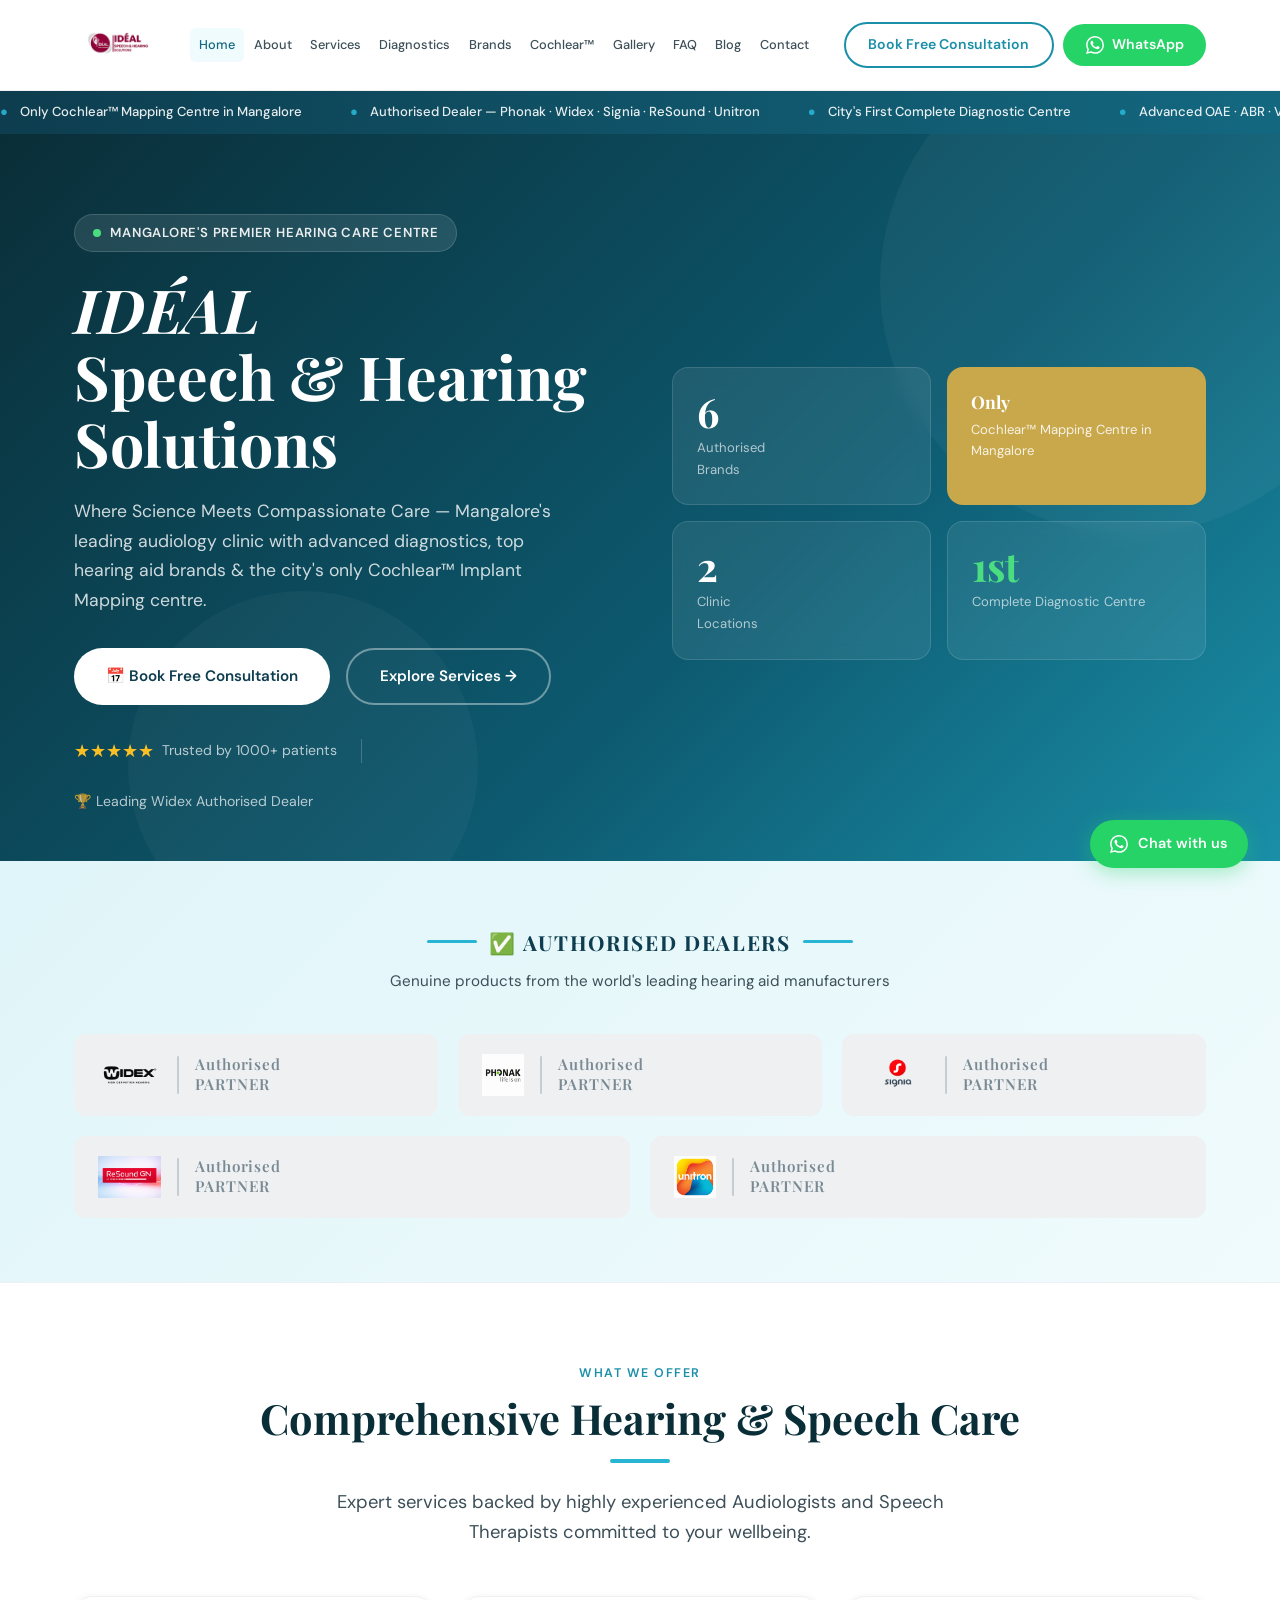
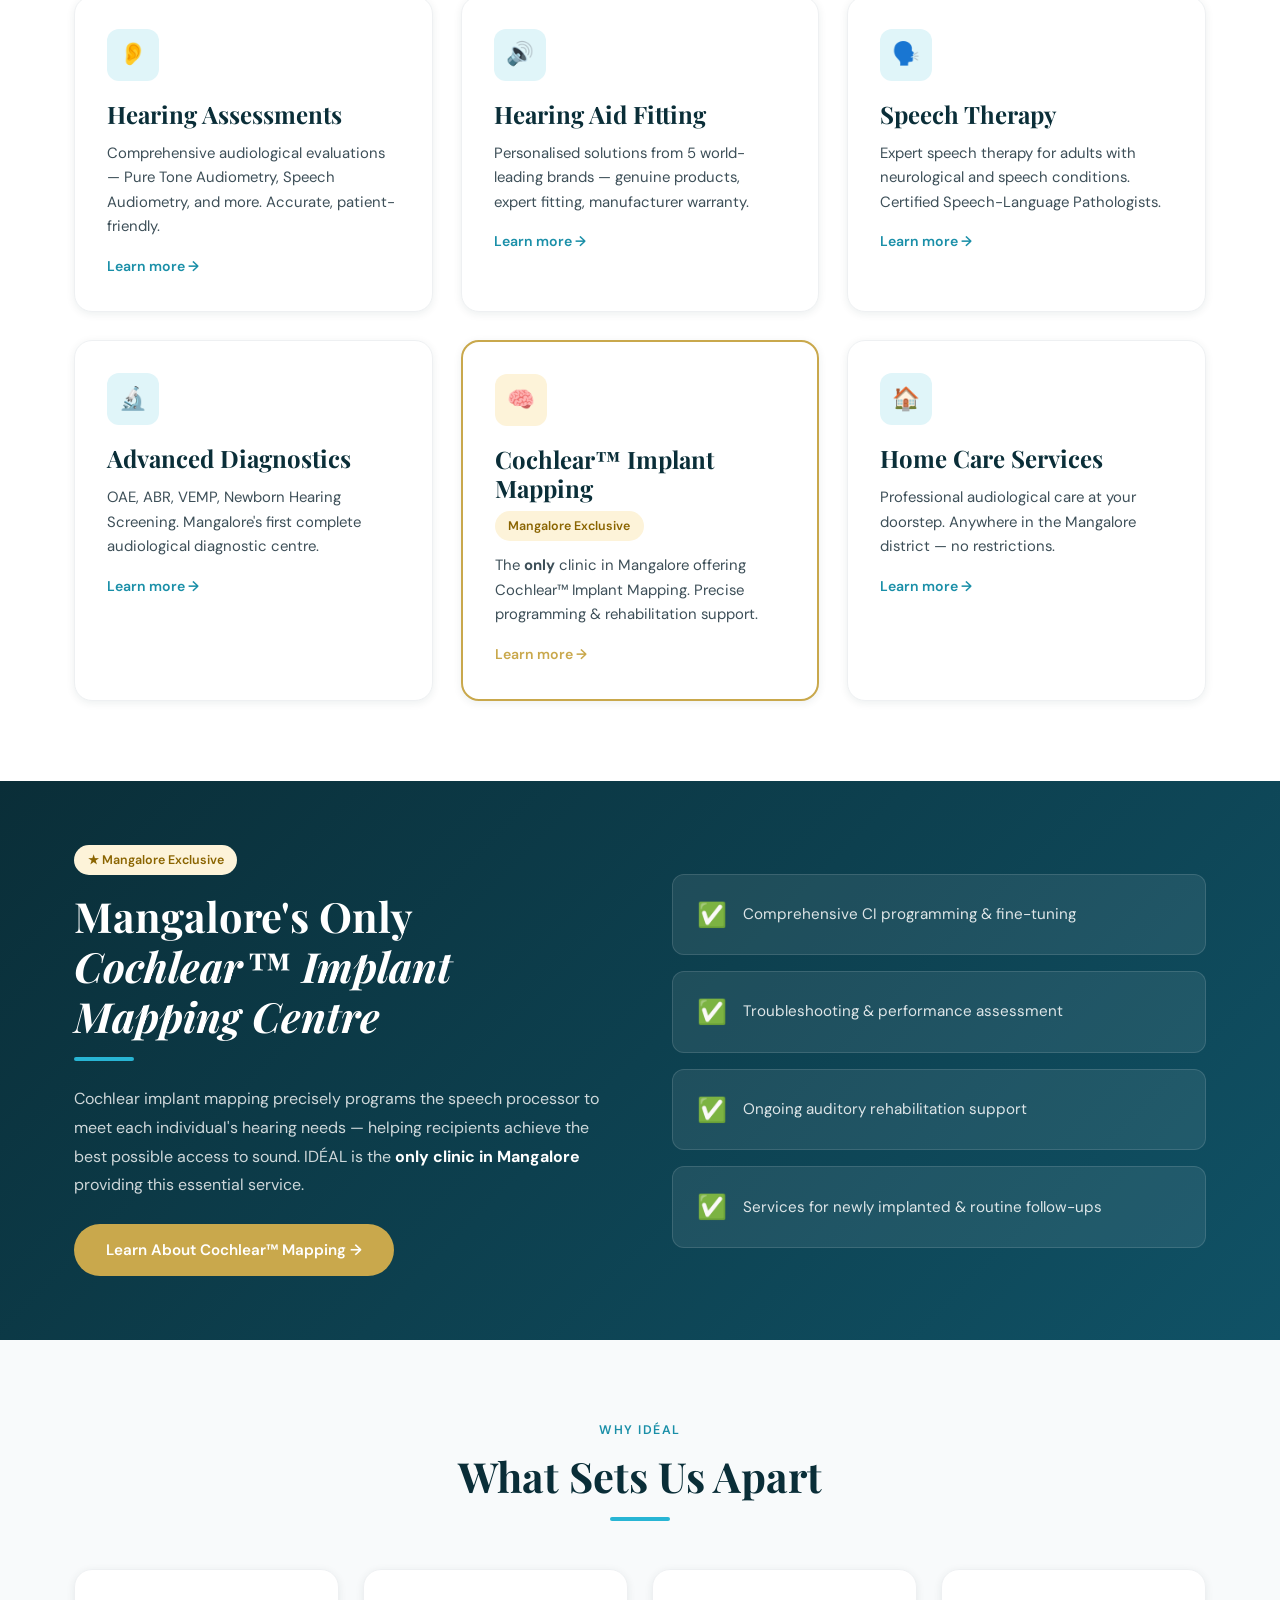
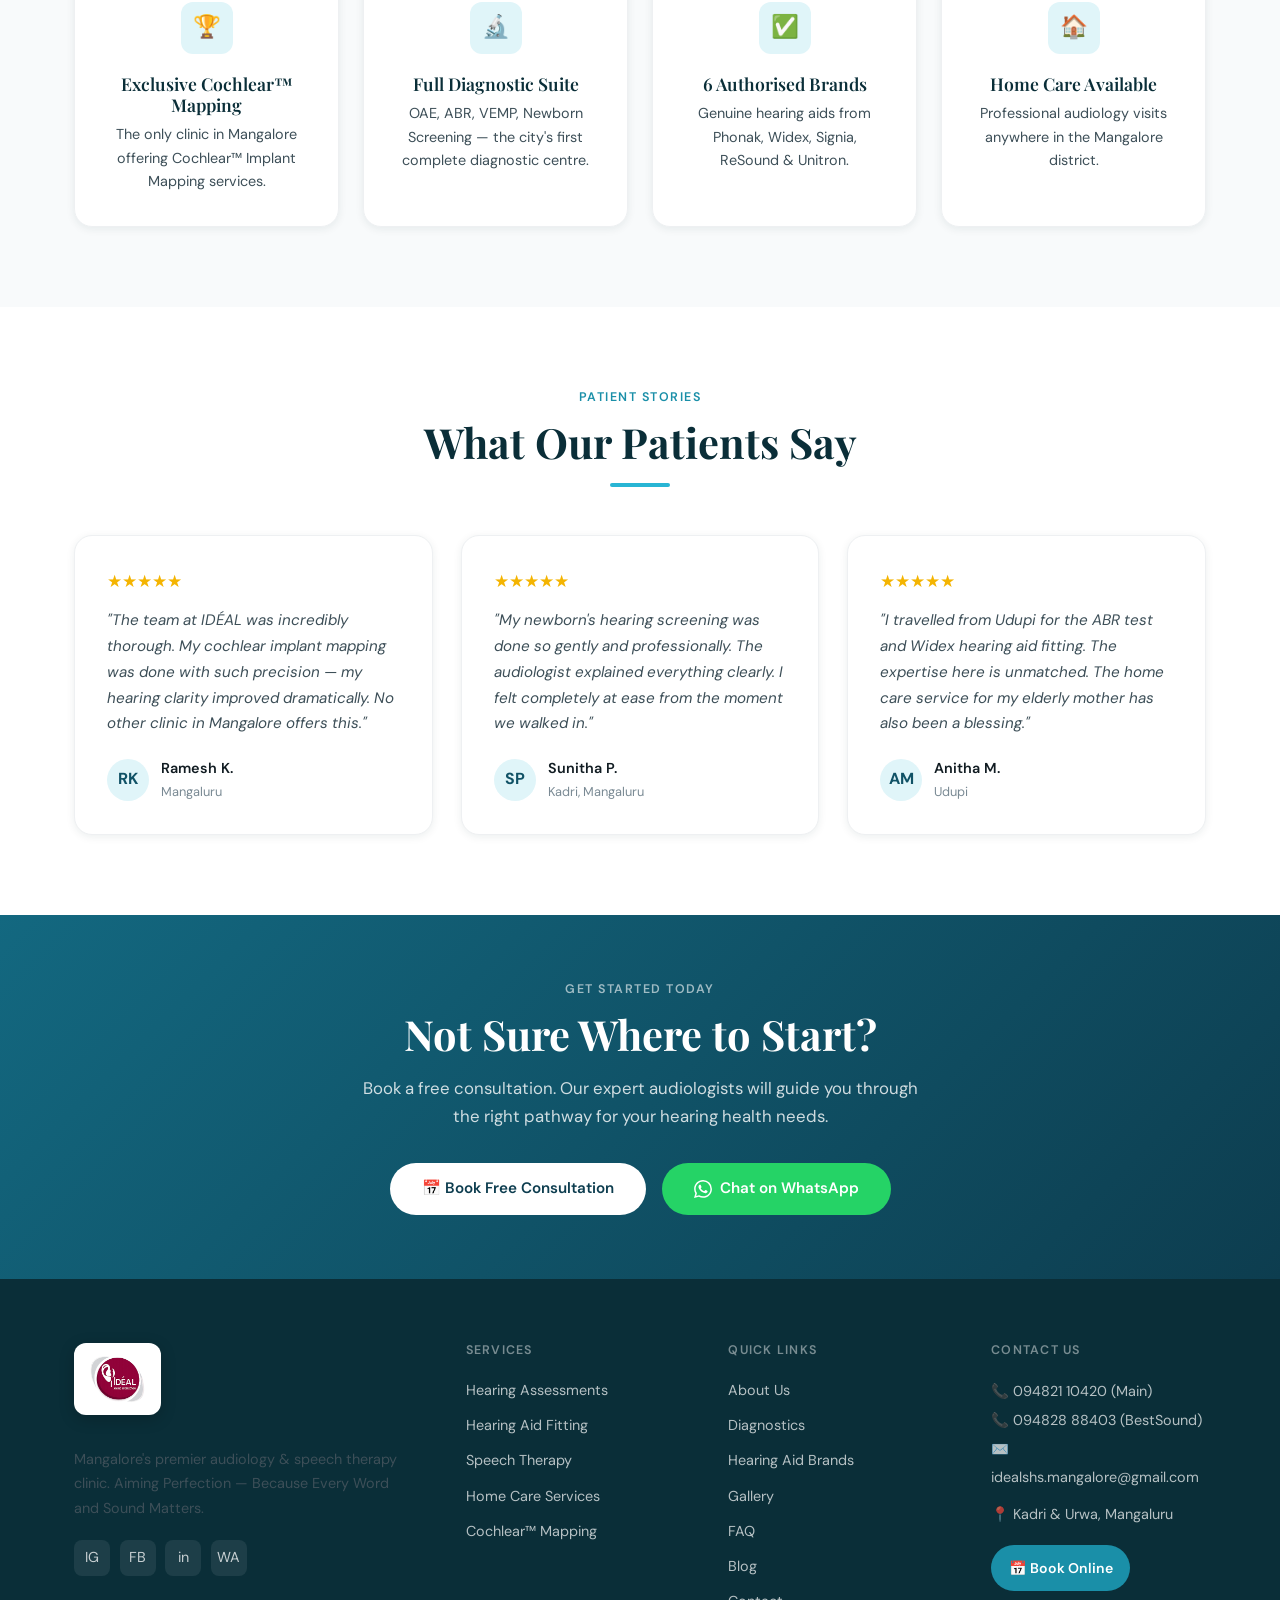
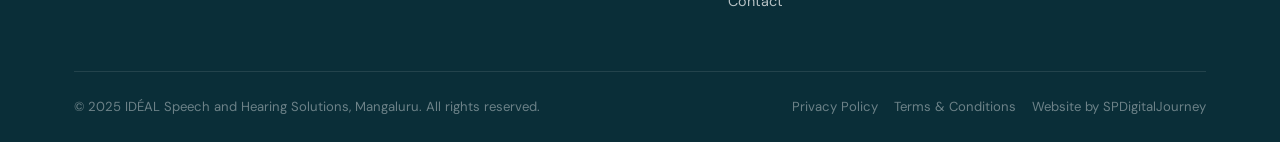
==== index.html @ 7314bb93 "Add files via upload" ====
<!DOCTYPE html>
<html lang="en">
<head>
<meta charset="UTF-8">
<meta name="viewport" content="width=device-width,initial-scale=1.0">
<title>IDÉAL Speech & Hearing Solutions | Best Audiologist & Hearing Aid Centre Mangalore</title>
<meta name="description" content="IDÉAL Speech & Hearing Solutions — Mangalore's premier audiology clinic. Only Cochlear™ Implant Mapping centre. Authorised dealer for Phonak, Widex, Signia, ReSound & Unitron. Book a free consultation today.">
<meta name="keywords" content="audiologist Mangalore, hearing aid Mangalore, speech therapy Mangalore, Cochlear implant mapping Mangalore, OAE ABR VEMP test Mangalore, Phonak Widex Signia hearing aid, newborn hearing screening Mangalore, IDÉAL speech hearing Kadri, hearing loss Mangalore, best audiologist Mangalore">
<meta name="robots" content="index,follow">
<link rel="canonical" href="https://idealshs.com/">
<!-- Open Graph -->
<meta property="og:type" content="website">
<meta property="og:url" content="https://idealshs.com/">
<meta property="og:title" content="IDÉAL Speech & Hearing Solutions | Audiologist Mangalore">
<meta property="og:description" content="Mangalore's leading audiology clinic. Cochlear™ Implant Mapping. Authorised for Phonak, Widex, Signia, ReSound & Unitron. Book free consultation.">
<meta property="og:image" content="https://idealshs.com/og-image.jpg">
<meta property="og:locale" content="en_IN">
<!-- Twitter Card -->
<meta name="twitter:card" content="summary_large_image">
<meta name="twitter:title" content="IDÉAL Speech & Hearing Solutions | Audiologist Mangalore">
<meta name="twitter:description" content="Mangalore's leading audiology clinic. Only Cochlear™ Mapping centre. Free consultation.">
<!-- Schema.org -->
<script type="application/ld+json">
{
  "@context":"https://schema.org",
  "@type":"MedicalClinic",
  "name":"IDÉAL Speech and Hearing Solutions",
  "description":"Mangalore's premier audiology and speech therapy clinic. Authorised dealers for Phonak, Widex, Signia, ReSound, Unitron. Only Cochlear™ Implant Mapping centre in Mangalore.",
  "url":"https://idealshs.com",
  "telephone":"+919482110420",
  "email":"idealshs.mangalore@gmail.com",
  "address":{"@type":"PostalAddress","streetAddress":"No. 204, Indus Commercial Complex, Arya Samaj Rd, Kadri","addressLocality":"Mangaluru","addressRegion":"Karnataka","postalCode":"575003","addressCountry":"IN"},
  "geo":{"@type":"GeoCoordinates","latitude":12.8786,"longitude":74.8529},
  "openingHours":["Mo-Sa 09:00-19:00"],
  "medicalSpecialty":"Otolaryngology",
  "hasMap":"https://maps.google.com/?cid=7339975834892042304",
  "sameAs":["https://www.instagram.com/ideal_shs","https://www.facebook.com/people/Idéal-Speech-and-Hearing-Solutions/61573655292414/","https://www.linkedin.com/company/ideal-speech-and-hearing-solutions/"],
  "priceRange":"₹₹",
  "currenciesAccepted":"INR",
  "paymentAccepted":"Cash, UPI, Card"
}
</script>
<link rel="stylesheet" href="style.css">
</head>
<body>

<!-- NAVBAR -->
<nav class="navbar" id="navbar">
  <div class="container">
    <div class="navbar-inner">
      <a href="index.html" class="navbar-logo">
        <img src="logo.png" alt="IDÉAL Speech and Hearing Solutions">
      </a>
      <div class="nav-links"><a href="index.html" class="active">Home</a><a href="about.html">About</a><a href="services.html">Services</a><a href="diagnostics.html">Diagnostics</a><a href="brands.html">Brands</a><a href="cochlear.html">Cochlear™</a><a href="gallery.html">Gallery</a><a href="faq.html">FAQ</a><a href="blog.html">Blog</a><a href="contact.html">Contact</a></div>
      <div class="nav-cta">
        <a href="#" class="btn btn-outline btn-sm" data-modal="lead">Book Free Consultation</a>
        <a href="https://wa.me/919482110420" class="btn btn-wa btn-sm" target="_blank" rel="noopener">
          <svg viewBox="0 0 24 24" style="width:18px;height:18px;fill:currentColor"><path d="M17.472 14.382c-.297-.149-1.758-.867-2.03-.967-.273-.099-.471-.148-.67.15-.197.297-.767.966-.94 1.164-.173.199-.347.223-.644.075-.297-.15-1.255-.463-2.39-1.475-.883-.788-1.48-1.761-1.653-2.059-.173-.297-.018-.458.13-.606.134-.133.298-.347.446-.52.149-.174.198-.298.298-.497.099-.198.05-.371-.025-.52-.075-.149-.669-1.612-.916-2.207-.242-.579-.487-.5-.669-.51-.173-.008-.371-.01-.57-.01-.198 0-.52.074-.792.372-.272.297-1.04 1.016-1.04 2.479 0 1.462 1.065 2.875 1.213 3.074.149.198 2.096 3.2 5.077 4.487.709.306 1.262.489 1.694.625.712.227 1.36.195 1.871.118.571-.085 1.758-.719 2.006-1.413.248-.694.248-1.289.173-1.413-.074-.124-.272-.198-.57-.347m-5.421 7.403h-.004a9.87 9.87 0 01-5.031-1.378l-.361-.214-3.741.982.998-3.648-.235-.374a9.86 9.86 0 01-1.51-5.26c.001-5.45 4.436-9.884 9.888-9.884 2.64 0 5.122 1.03 6.988 2.898a9.825 9.825 0 012.893 6.994c-.003 5.45-4.437 9.884-9.885 9.884m8.413-18.297A11.815 11.815 0 0012.05 0C5.495 0 .16 5.335.157 11.892c0 2.096.547 4.142 1.588 5.945L.057 24l6.305-1.654a11.882 11.882 0 005.683 1.448h.005c6.554 0 11.89-5.335 11.893-11.893a11.821 11.821 0 00-3.48-8.413Z"/></svg>
          WhatsApp
        </a>
      </div>
      <button class="hamburger" aria-label="Toggle menu">
        <span></span><span></span><span></span>
      </button>
    </div>
  </div>
</nav>

<!-- MOBILE MENU -->
<div class="mobile-menu"><a href="index.html">Home</a><a href="about.html">About</a><a href="services.html">Services</a><a href="diagnostics.html">Diagnostics</a><a href="brands.html">Brands</a><a href="cochlear.html">Cochlear™</a><a href="gallery.html">Gallery</a><a href="faq.html">FAQ</a><a href="blog.html">Blog</a><a href="contact.html">Contact</a><a href="#" data-modal="lead" style="background:var(--teal-500);color:#fff;margin-top:.5rem">📅 Book Free Consultation</a></div>

<!-- MARQUEE STRIP -->
<div class="exclusive-strip" style="margin-top:90px">
  <div class="marquee-track">
    <div class="marquee-inner">
      <span>Only Cochlear™ Mapping Centre in Mangalore</span>
      <span>Authorised Dealer — Phonak · Widex · Signia · ReSound · Unitron</span>
      <span>City's First Complete Diagnostic Centre</span>
      <span>Advanced OAE · ABR · VEMP Testing</span>
      <span>Newborn Hearing Screening</span>
      <span>Home Visits — Anywhere in the District</span>
      <span>Wheelchair Accessible Clinic</span>
      <span>Free Consultation Available</span>
    </div>
    <div class="marquee-inner" aria-hidden="true">
      <span>Only Cochlear™ Mapping Centre in Mangalore</span>
      <span>Authorised Dealer — Phonak · Widex · Signia · ReSound · Unitron</span>
      <span>City's First Complete Diagnostic Centre</span>
      <span>Advanced OAE · ABR · VEMP Testing</span>
      <span>Newborn Hearing Screening</span>
      <span>Home Visits — Anywhere in the District</span>
      <span>Wheelchair Accessible Clinic</span>
      <span>Free Consultation Available</span>
    </div>
  </div>
</div>

<!-- HERO -->
<section class="hero-animate" style="background:linear-gradient(135deg,var(--teal-900) 0%,#0d5a70 60%,#1a8fa8 100%);padding:5rem 0 3rem;position:relative;overflow:hidden">
  <div style="position:absolute;top:-100px;right:-100px;width:500px;height:500px;border-radius:50%;background:rgba(255,255,255,.04)"></div>
  <div style="position:absolute;bottom:-80px;left:10%;width:350px;height:350px;border-radius:50%;background:rgba(255,255,255,.03)"></div>
  <div class="container" style="position:relative;z-index:1">
    <div class="hero-grid">
      <div>
        <div style="display:inline-flex;align-items:center;gap:.6rem;background:rgba(255,255,255,.1);border:1px solid rgba(255,255,255,.15);padding:.45rem 1.1rem;border-radius:50px;margin-bottom:1.5rem">
          <span style="width:8px;height:8px;background:#4ade80;border-radius:50%;animation:blink 1.5s infinite"></span>
          <span style="color:rgba(255,255,255,.9);font-size:.82rem;font-weight:600;letter-spacing:.06em">MANGALORE'S PREMIER HEARING CARE CENTRE</span>
        </div>
        <h1 style="color:#fff;font-size:clamp(2.2rem,5vw,3.8rem);margin-bottom:1.25rem;line-height:1.1">
          <em>IDÉAL</em><br>Speech &amp; Hearing<br>Solutions
        </h1>
        <p style="color:rgba(255,255,255,.8);font-size:1.1rem;max-width:500px;margin-bottom:2rem;line-height:1.7">
          Where Science Meets Compassionate Care — Mangalore's leading audiology clinic with advanced diagnostics, top hearing aid brands &amp; the city's only Cochlear™ Implant Mapping centre.
        </p>
        <div style="display:flex;gap:1rem;flex-wrap:wrap">
          <a href="#" class="btn btn-white" data-modal="lead">📅 Book Free Consultation</a>
          <a href="services.html" class="btn btn-outline" style="border-color:rgba(255,255,255,.4);color:#fff">Explore Services →</a>
        </div>
        <div style="display:flex;align-items:center;gap:1.5rem;margin-top:2rem;flex-wrap:wrap">
          <div style="display:flex;align-items:center;gap:.5rem">
            <span style="color:#fbbf24;font-size:1.1rem">★★★★★</span>
            <span style="color:rgba(255,255,255,.7);font-size:.88rem">Trusted by 1000+ patients</span>
          </div>
          <div style="width:1px;height:24px;background:rgba(255,255,255,.2)"></div>
          <span style="color:rgba(255,255,255,.7);font-size:.88rem">🏆 Leading Widex Authorised Dealer</span>
        </div>
      </div>
      <div class="hero-stats">
        <div class="hero-stat-card" style="background:rgba(255,255,255,.08);border:1px solid rgba(255,255,255,.12);border-radius:16px;padding:1.5rem;backdrop-filter:blur(8px)">
          <div style="font-family:var(--font-display);font-size:2.5rem;font-weight:700;color:#fff;line-height:1">6</div>
          <div style="font-size:.82rem;color:rgba(255,255,255,.65);margin-top:.3rem">Authorised<br>Brands</div>
        </div>
        <div style="background:var(--gold);border-radius:16px;padding:1.5rem">
          <div style="font-family:var(--font-display);font-size:1.1rem;font-weight:700;color:#fff;line-height:1.2">Only</div>
          <div style="font-size:.82rem;color:rgba(255,255,255,.85);margin-top:.4rem">Cochlear™ Mapping Centre in Mangalore</div>
        </div>
        <div style="background:rgba(255,255,255,.08);border:1px solid rgba(255,255,255,.12);border-radius:16px;padding:1.5rem;backdrop-filter:blur(8px)">
          <div style="font-family:var(--font-display);font-size:2.5rem;font-weight:700;color:#fff;line-height:1">2</div>
          <div style="font-size:.82rem;color:rgba(255,255,255,.65);margin-top:.3rem">Clinic<br>Locations</div>
        </div>
        <div style="background:rgba(255,255,255,.08);border:1px solid rgba(255,255,255,.12);border-radius:16px;padding:1.5rem;backdrop-filter:blur(8px)">
          <div style="font-family:var(--font-display);font-size:2.5rem;font-weight:700;color:#4ade80;line-height:1">1st</div>
          <div style="font-size:.82rem;color:rgba(255,255,255,.65);margin-top:.3rem">Complete Diagnostic Centre</div>
        </div>
      </div>
    </div>
  </div>
</section>
<style>@keyframes blink{0%,100%{opacity:1}50%{opacity:.4}}</style>

<!-- TRUST STRIP -->
<section style="background:linear-gradient(135deg,var(--teal-100),var(--teal-50));padding:4rem 0;border-bottom:1px solid var(--grey-100)">
  <div class="container">
    <div style="text-align:center;margin-bottom:2.5rem">
      <span style="display:inline-flex;align-items:center;gap:.75rem;font-size:1.3rem;font-weight:700;color:var(--teal-800);letter-spacing:.08em;text-transform:uppercase;font-family:var(--font-display)">
        <span style="width:50px;height:3px;background:var(--teal-400);display:inline-block;border-radius:2px"></span>
        ✅ Authorised Dealers
        <span style="width:50px;height:3px;background:var(--teal-400);display:inline-block;border-radius:2px"></span>
      </span>
      <p style="margin-top:.6rem;font-size:.95rem;color:var(--grey-700)">Genuine products from the world's leading hearing aid manufacturers</p>
    </div>
    <div class="dealer-grid">
      <div class="dealer-card">
        <img src="widex-logo.png" alt="Widex">
        <span class="dealer-divider"></span>
        <span class="dealer-label">Authorised<br>PARTNER</span>
      </div>
      <div class="dealer-card">
        <img src="phonak-logo.png" alt="Phonak">
        <span class="dealer-divider"></span>
        <span class="dealer-label">Authorised<br>PARTNER</span>
      </div>
      <div class="dealer-card">
        <img src="signia-logo.png" alt="Signia">
        <span class="dealer-divider"></span>
        <span class="dealer-label">Authorised<br>PARTNER</span>
      </div>
      <div class="dealer-card">
        <img src="resound-logo.png" alt="GN ReSound">
        <span class="dealer-divider"></span>
        <span class="dealer-label">Authorised<br>PARTNER</span>
      </div>
      <div class="dealer-card">
        <img src="unitron-logo.png" alt="Unitron">
        <span class="dealer-divider"></span>
        <span class="dealer-label">Authorised<br>PARTNER</span>
      </div>
    </div>
  </div>
</section>

<!-- SERVICES PREVIEW -->
<section class="section">
  <div class="container">
    <div class="section-header text-center">
      <span class="section-label">What We Offer</span>
      <h2>Comprehensive Hearing &amp; Speech Care</h2>
      <div class="divider divider-center"></div>
      <p class="lead" style="margin:0 auto">Expert services backed by highly experienced Audiologists and Speech Therapists committed to your wellbeing.</p>
    </div>
    <div class="grid-3">
      <a href="services.html" class="card" style="text-decoration:none">
        <div class="card-icon">👂</div>
        <h3>Hearing Assessments</h3>
        <p style="margin-top:.75rem;font-size:.93rem">Comprehensive audiological evaluations — Pure Tone Audiometry, Speech Audiometry, and more. Accurate, patient-friendly.</p>
        <span style="color:var(--teal-500);font-size:.88rem;font-weight:600;margin-top:1rem;display:inline-block">Learn more →</span>
      </a>
      <a href="services.html" class="card" style="text-decoration:none">
        <div class="card-icon">🔊</div>
        <h3>Hearing Aid Fitting</h3>
        <p style="margin-top:.75rem;font-size:.93rem">Personalised solutions from 5 world-leading brands — genuine products, expert fitting, manufacturer warranty.</p>
        <span style="color:var(--teal-500);font-size:.88rem;font-weight:600;margin-top:1rem;display:inline-block">Learn more →</span>
      </a>
      <a href="services.html" class="card" style="text-decoration:none">
        <div class="card-icon">🗣️</div>
        <h3>Speech Therapy</h3>
        <p style="margin-top:.75rem;font-size:.93rem">Expert speech therapy for adults with neurological and speech conditions. Certified Speech-Language Pathologists.</p>
        <span style="color:var(--teal-500);font-size:.88rem;font-weight:600;margin-top:1rem;display:inline-block">Learn more →</span>
      </a>
      <a href="diagnostics.html" class="card" style="text-decoration:none">
        <div class="card-icon">🔬</div>
        <h3>Advanced Diagnostics</h3>
        <p style="margin-top:.75rem;font-size:.93rem">OAE, ABR, VEMP, Newborn Hearing Screening. Mangalore's first complete audiological diagnostic centre.</p>
        <span style="color:var(--teal-500);font-size:.88rem;font-weight:600;margin-top:1rem;display:inline-block">Learn more →</span>
      </a>
      <a href="cochlear.html" class="card" style="text-decoration:none;border:2px solid var(--gold)">
        <div class="card-icon" style="background:#fdf3d9">🧠</div>
        <div style="display:flex;align-items:center;gap:.6rem;margin-bottom:.5rem">
          <h3>Cochlear™ Implant Mapping</h3>
        </div>
        <span class="badge badge-gold" style="margin-bottom:.75rem">Mangalore Exclusive</span>
        <p style="font-size:.93rem">The <strong>only</strong> clinic in Mangalore offering Cochlear™ Implant Mapping. Precise programming &amp; rehabilitation support.</p>
        <span style="color:var(--gold);font-size:.88rem;font-weight:600;margin-top:1rem;display:inline-block">Learn more →</span>
      </a>
      <a href="services.html" class="card" style="text-decoration:none">
        <div class="card-icon">🏠</div>
        <h3>Home Care Services</h3>
        <p style="margin-top:.75rem;font-size:.93rem">Professional audiological care at your doorstep. Anywhere in the Mangalore district — no restrictions.</p>
        <span style="color:var(--teal-500);font-size:.88rem;font-weight:600;margin-top:1rem;display:inline-block">Learn more →</span>
      </a>
    </div>
  </div>
</section>

<!-- COCHLEAR EXCLUSIVE BANNER -->
<section style="background:linear-gradient(135deg,var(--teal-900),var(--teal-700));padding:4rem 0">
  <div class="container">
    <div class="hero-grid">
      <div>
        <span class="badge badge-gold" style="margin-bottom:1rem">★ Mangalore Exclusive</span>
        <h2 style="color:#fff;margin-bottom:1rem">Mangalore's Only<br><em>Cochlear™ Implant<br>Mapping Centre</em></h2>
        <div class="divider"></div>
        <p style="color:rgba(255,255,255,.8);margin-bottom:1.5rem;line-height:1.8">
          Cochlear implant mapping precisely programs the speech processor to meet each individual's hearing needs — helping recipients achieve the best possible access to sound. IDÉAL is the <strong style="color:#fff">only clinic in Mangalore</strong> providing this essential service.
        </p>
        <a href="cochlear.html" class="btn btn-gold">Learn About Cochlear™ Mapping →</a>
      </div>
      <div style="display:flex;flex-direction:column;gap:1rem">
        <div style="background:rgba(255,255,255,.08);border:1px solid rgba(255,255,255,.12);border-radius:12px;padding:1.25rem 1.5rem;display:flex;align-items:center;gap:1rem">
          <span style="font-size:1.5rem">✅</span>
          <span style="color:rgba(255,255,255,.85);font-size:.95rem">Comprehensive CI programming &amp; fine-tuning</span>
        </div>
        <div style="background:rgba(255,255,255,.08);border:1px solid rgba(255,255,255,.12);border-radius:12px;padding:1.25rem 1.5rem;display:flex;align-items:center;gap:1rem">
          <span style="font-size:1.5rem">✅</span>
          <span style="color:rgba(255,255,255,.85);font-size:.95rem">Troubleshooting &amp; performance assessment</span>
        </div>
        <div style="background:rgba(255,255,255,.08);border:1px solid rgba(255,255,255,.12);border-radius:12px;padding:1.25rem 1.5rem;display:flex;align-items:center;gap:1rem">
          <span style="font-size:1.5rem">✅</span>
          <span style="color:rgba(255,255,255,.85);font-size:.95rem">Ongoing auditory rehabilitation support</span>
        </div>
        <div style="background:rgba(255,255,255,.08);border:1px solid rgba(255,255,255,.12);border-radius:12px;padding:1.25rem 1.5rem;display:flex;align-items:center;gap:1rem">
          <span style="font-size:1.5rem">✅</span>
          <span style="color:rgba(255,255,255,.85);font-size:.95rem">Services for newly implanted &amp; routine follow-ups</span>
        </div>
      </div>
    </div>
  </div>
</section>

<!-- WHY CHOOSE US -->
<section class="section section-alt">
  <div class="container">
    <div class="section-header text-center">
      <span class="section-label">Why IDÉAL</span>
      <h2>What Sets Us Apart</h2>
      <div class="divider divider-center"></div>
    </div>
    <div class="grid-4">
      <div class="card text-center">
        <div class="card-icon" style="margin:0 auto 1.2rem">🏆</div>
        <h4>Exclusive Cochlear™ Mapping</h4>
        <p style="font-size:.9rem;margin-top:.5rem">The only clinic in Mangalore offering Cochlear™ Implant Mapping services.</p>
      </div>
      <div class="card text-center">
        <div class="card-icon" style="margin:0 auto 1.2rem">🔬</div>
        <h4>Full Diagnostic Suite</h4>
        <p style="font-size:.9rem;margin-top:.5rem">OAE, ABR, VEMP, Newborn Screening — the city's first complete diagnostic centre.</p>
      </div>
      <div class="card text-center">
        <div class="card-icon" style="margin:0 auto 1.2rem">✅</div>
        <h4>6 Authorised Brands</h4>
        <p style="font-size:.9rem;margin-top:.5rem">Genuine hearing aids from Phonak, Widex, Signia, ReSound &amp; Unitron.</p>
      </div>
      <div class="card text-center">
        <div class="card-icon" style="margin:0 auto 1.2rem">🏠</div>
        <h4>Home Care Available</h4>
        <p style="font-size:.9rem;margin-top:.5rem">Professional audiology visits anywhere in the Mangalore district.</p>
      </div>
    </div>
  </div>
</section>

<!-- TESTIMONIALS -->
<section class="section">
  <div class="container">
    <div class="section-header text-center">
      <span class="section-label">Patient Stories</span>
      <h2>What Our Patients Say</h2>
      <div class="divider divider-center"></div>
    </div>
    <div class="grid-3">
      <div class="testimonial-card">
        <div class="stars">★★★★★</div>
        <blockquote>"The team at IDÉAL was incredibly thorough. My cochlear implant mapping was done with such precision — my hearing clarity improved dramatically. No other clinic in Mangalore offers this."</blockquote>
        <div class="t-author"><div class="t-avatar">RK</div><div><div class="t-name">Ramesh K.</div><div class="t-loc">Mangaluru</div></div></div>
      </div>
      <div class="testimonial-card">
        <div class="stars">★★★★★</div>
        <blockquote>"My newborn's hearing screening was done so gently and professionally. The audiologist explained everything clearly. I felt completely at ease from the moment we walked in."</blockquote>
        <div class="t-author"><div class="t-avatar">SP</div><div><div class="t-name">Sunitha P.</div><div class="t-loc">Kadri, Mangaluru</div></div></div>
      </div>
      <div class="testimonial-card">
        <div class="stars">★★★★★</div>
        <blockquote>"I travelled from Udupi for the ABR test and Widex hearing aid fitting. The expertise here is unmatched. The home care service for my elderly mother has also been a blessing."</blockquote>
        <div class="t-author"><div class="t-avatar">AM</div><div><div class="t-name">Anitha M.</div><div class="t-loc">Udupi</div></div></div>
      </div>
    </div>
  </div>
</section>

<!-- LEAD CAPTURE CTA -->
<section style="background:linear-gradient(135deg,var(--teal-600),var(--teal-800));padding:4rem 0">
  <div class="container text-center">
    <span class="section-label" style="color:rgba(255,255,255,.6)">Get Started Today</span>
    <h2 style="color:#fff;margin-bottom:1rem">Not Sure Where to Start?</h2>
    <p style="color:rgba(255,255,255,.8);max-width:560px;margin:0 auto 2rem;font-size:1.05rem">Book a free consultation. Our expert audiologists will guide you through the right pathway for your hearing health needs.</p>
    <div style="display:flex;gap:1rem;justify-content:center;flex-wrap:wrap">
      <a href="#" class="btn btn-white" data-modal="lead">📅 Book Free Consultation</a>
      <a href="https://wa.me/919482110420?text=Hello+IDÉAL!+I'd+like+to+book+a+free+consultation." class="btn btn-wa" target="_blank">
        <svg viewBox="0 0 24 24" style="width:18px;height:18px;fill:currentColor"><path d="M17.472 14.382c-.297-.149-1.758-.867-2.03-.967-.273-.099-.471-.148-.67.15-.197.297-.767.966-.94 1.164-.173.199-.347.223-.644.075-.297-.15-1.255-.463-2.39-1.475-.883-.788-1.48-1.761-1.653-2.059-.173-.297-.018-.458.13-.606.134-.133.298-.347.446-.52.149-.174.198-.298.298-.497.099-.198.05-.371-.025-.52-.075-.149-.669-1.612-.916-2.207-.242-.579-.487-.5-.669-.51-.173-.008-.371-.01-.57-.01-.198 0-.52.074-.792.372-.272.297-1.04 1.016-1.04 2.479 0 1.462 1.065 2.875 1.213 3.074.149.198 2.096 3.2 5.077 4.487.709.306 1.262.489 1.694.625.712.227 1.36.195 1.871.118.571-.085 1.758-.719 2.006-1.413.248-.694.248-1.289.173-1.413-.074-.124-.272-.198-.57-.347m-5.421 7.403h-.004a9.87 9.87 0 01-5.031-1.378l-.361-.214-3.741.982.998-3.648-.235-.374a9.86 9.86 0 01-1.51-5.26c.001-5.45 4.436-9.884 9.888-9.884 2.64 0 5.122 1.03 6.988 2.898a9.825 9.825 0 012.893 6.994c-.003 5.45-4.437 9.884-9.885 9.884m8.413-18.297A11.815 11.815 0 0012.05 0C5.495 0 .16 5.335.157 11.892c0 2.096.547 4.142 1.588 5.945L.057 24l6.305-1.654a11.882 11.882 0 005.683 1.448h.005c6.554 0 11.89-5.335 11.893-11.893a11.821 11.821 0 00-3.48-8.413Z"/></svg>
        Chat on WhatsApp
      </a>
    </div>
  </div>
</section>

<!-- FOOTER -->
<footer class="footer">
  <div class="container">
    <div class="footer-grid">
      <div class="footer-brand">
        <div style="display:flex;align-items:center;gap:.75rem;margin-bottom:1rem">
          <img src="logo-icon.png" alt="IDÉAL Speech and Hearing Solutions" class="footer-logo">
        </div>
        <p>Mangalore's premier audiology &amp; speech therapy clinic. Aiming Perfection — Because Every Word and Sound Matters.</p>
        <div class="footer-social">
          <a href="https://www.instagram.com/ideal_shs" target="_blank" rel="noopener" title="Instagram">IG</a>
          <a href="https://www.facebook.com/people/Id%C3%A9al-Speech-and-Hearing-Solutions/61573655292414/" target="_blank" rel="noopener" title="Facebook">FB</a>
          <a href="https://www.linkedin.com/company/ideal-speech-and-hearing-solutions/" target="_blank" rel="noopener" title="LinkedIn">in</a>
          <a href="https://wa.me/919482110420" target="_blank" rel="noopener" title="WhatsApp">WA</a>
        </div>
      </div>
      <div>
        <h4>Services</h4>
        <ul>
          <li><a href="services.html">Hearing Assessments</a></li>
          <li><a href="services.html">Hearing Aid Fitting</a></li>
          <li><a href="services.html">Speech Therapy</a></li>
          <li><a href="services.html">Home Care Services</a></li>
          <li><a href="cochlear.html">Cochlear™ Mapping</a></li>
        </ul>
      </div>
      <div>
        <h4>Quick Links</h4>
        <ul>
          <li><a href="about.html">About Us</a></li>
          <li><a href="diagnostics.html">Diagnostics</a></li>
          <li><a href="brands.html">Hearing Aid Brands</a></li>
          <li><a href="gallery.html">Gallery</a></li>
          <li><a href="faq.html">FAQ</a></li>
          <li><a href="blog.html">Blog</a></li>
          <li><a href="contact.html">Contact</a></li>
        </ul>
      </div>
      <div class="footer-contact">
        <h4>Contact Us</h4>
        <a href="tel:+919482110420">📞 094821 10420 (Main)</a>
        <a href="tel:+919482888403">📞 094828 88403 (BestSound)</a>
        <a href="mailto:idealshs.mangalore@gmail.com">✉️ idealshs.mangalore@gmail.com</a>
        <a href="contact.html" style="margin-top:.5rem;display:block">📍 Kadri &amp; Urwa, Mangaluru</a>
        <a href="https://idealspeechandhearing.setmore.com/idealspeechandhearing" target="_blank" rel="noopener" style="margin-top:1rem;display:inline-flex;align-items:center;gap:.5rem;background:var(--teal-500);color:#fff;padding:.55rem 1.1rem;border-radius:50px;font-size:.88rem;font-weight:600">📅 Book Online</a>
      </div>
    </div>
    <div class="footer-bottom">
      <span>© 2025 IDÉAL Speech and Hearing Solutions, Mangaluru. All rights reserved.</span>
      <div style="display:flex;gap:1rem;flex-wrap:wrap">
        <a href="#">Privacy Policy</a>
        <a href="#">Terms &amp; Conditions</a>
        <a href="https://spdigitaljourney.github.io" target="_blank" rel="noopener">Website by SPDigitalJourney</a>
      </div>
    </div>
  </div>
</footer>

<!-- WHATSAPP FLOAT -->
<div class="wa-float">
  <a href="https://wa.me/919482110420?text=Hello+IDÉAL!+I'd+like+to+enquire+about+your+services." class="wa-bubble" target="_blank" rel="noopener">
    <svg viewBox="0 0 24 24" style="width:18px;height:18px;fill:currentColor"><path d="M17.472 14.382c-.297-.149-1.758-.867-2.03-.967-.273-.099-.471-.148-.67.15-.197.297-.767.966-.94 1.164-.173.199-.347.223-.644.075-.297-.15-1.255-.463-2.39-1.475-.883-.788-1.48-1.761-1.653-2.059-.173-.297-.018-.458.13-.606.134-.133.298-.347.446-.52.149-.174.198-.298.298-.497.099-.198.05-.371-.025-.52-.075-.149-.669-1.612-.916-2.207-.242-.579-.487-.5-.669-.51-.173-.008-.371-.01-.57-.01-.198 0-.52.074-.792.372-.272.297-1.04 1.016-1.04 2.479 0 1.462 1.065 2.875 1.213 3.074.149.198 2.096 3.2 5.077 4.487.709.306 1.262.489 1.694.625.712.227 1.36.195 1.871.118.571-.085 1.758-.719 2.006-1.413.248-.694.248-1.289.173-1.413-.074-.124-.272-.198-.57-.347m-5.421 7.403h-.004a9.87 9.87 0 01-5.031-1.378l-.361-.214-3.741.982.998-3.648-.235-.374a9.86 9.86 0 01-1.51-5.26c.001-5.45 4.436-9.884 9.888-9.884 2.64 0 5.122 1.03 6.988 2.898a9.825 9.825 0 012.893 6.994c-.003 5.45-4.437 9.884-9.885 9.884m8.413-18.297A11.815 11.815 0 0012.05 0C5.495 0 .16 5.335.157 11.892c0 2.096.547 4.142 1.588 5.945L.057 24l6.305-1.654a11.882 11.882 0 005.683 1.448h.005c6.554 0 11.89-5.335 11.893-11.893a11.821 11.821 0 00-3.48-8.413Z"/></svg>
    <span>Chat with us</span>
  </a>
</div>

<!-- LEAD CAPTURE MODAL -->
<div class="modal-overlay" id="leadModal">
  <div class="modal-box">
    <button class="modal-close" aria-label="Close">✕</button>
    <div style="text-align:center;margin-bottom:1.5rem">
      <div style="width:56px;height:56px;background:var(--teal-100);border-radius:50%;display:flex;align-items:center;justify-content:center;font-size:1.5rem;margin:0 auto .75rem">📅</div>
      <h3 style="font-size:1.4rem">Book Your Free Consultation</h3>
      <p style="font-size:.9rem;margin-top:.3rem">Fill in your details and we'll connect you via WhatsApp.</p>
    </div>
    <form id="leadForm">
      <div class="form-group">
        <label for="lf-name">Your Name *</label>
        <input type="text" id="lf-name" placeholder="e.g. Ramesh Kumar" required>
      </div>
      <div class="form-group">
        <label for="lf-phone">Phone Number *</label>
        <input type="tel" id="lf-phone" placeholder="+91 98765 43210" required>
      </div>
      <div class="form-group">
        <label for="lf-service">I'm interested in</label>
        <select id="lf-service">
          <option value="Hearing Test">Hearing Test</option>
          <option value="Hearing Aid Fitting">Hearing Aid Fitting</option>
          <option value="Cochlear™ Implant Mapping">Cochlear™ Implant Mapping</option>
          <option value="Speech Therapy">Speech Therapy</option>
          <option value="Newborn Hearing Screening">Newborn Hearing Screening</option>
          <option value="OAE / ABR / VEMP Test">OAE / ABR / VEMP Test</option>
          <option value="Home Care Service">Home Care Service</option>
          <option value="General Enquiry">General Enquiry</option>
        </select>
      </div>
      <button type="submit" class="btn btn-wa" style="width:100%;justify-content:center;font-size:1rem">
        <svg viewBox="0 0 24 24" style="width:18px;height:18px;fill:currentColor"><path d="M17.472 14.382c-.297-.149-1.758-.867-2.03-.967-.273-.099-.471-.148-.67.15-.197.297-.767.966-.94 1.164-.173.199-.347.223-.644.075-.297-.15-1.255-.463-2.39-1.475-.883-.788-1.48-1.761-1.653-2.059-.173-.297-.018-.458.13-.606.134-.133.298-.347.446-.52.149-.174.198-.298.298-.497.099-.198.05-.371-.025-.52-.075-.149-.669-1.612-.916-2.207-.242-.579-.487-.5-.669-.51-.173-.008-.371-.01-.57-.01-.198 0-.52.074-.792.372-.272.297-1.04 1.016-1.04 2.479 0 1.462 1.065 2.875 1.213 3.074.149.198 2.096 3.2 5.077 4.487.709.306 1.262.489 1.694.625.712.227 1.36.195 1.871.118.571-.085 1.758-.719 2.006-1.413.248-.694.248-1.289.173-1.413-.074-.124-.272-.198-.57-.347m-5.421 7.403h-.004a9.87 9.87 0 01-5.031-1.378l-.361-.214-3.741.982.998-3.648-.235-.374a9.86 9.86 0 01-1.51-5.26c.001-5.45 4.436-9.884 9.888-9.884 2.64 0 5.122 1.03 6.988 2.898a9.825 9.825 0 012.893 6.994c-.003 5.45-4.437 9.884-9.885 9.884m8.413-18.297A11.815 11.815 0 0012.05 0C5.495 0 .16 5.335.157 11.892c0 2.096.547 4.142 1.588 5.945L.057 24l6.305-1.654a11.882 11.882 0 005.683 1.448h.005c6.554 0 11.89-5.335 11.893-11.893a11.821 11.821 0 00-3.48-8.413Z"/></svg>
        Send via WhatsApp
      </button>
      <p style="text-align:center;font-size:.8rem;color:var(--grey-500);margin-top:.75rem">🔒 Your details are private and never shared.</p>
    </form>
  </div>
</div>

<script src="main.js"></script>
</body>
</html>
---- style.css ----
/* ============================================
   IDÉAL Speech & Hearing Solutions
   Global Stylesheet — Clean Medical Teal/White
   Fonts: Playfair Display + DM Sans
============================================ */
@import url('https://fonts.googleapis.com/css2?family=Playfair+Display:ital,wght@0,400;0,600;0,700;1,400;1,600&family=DM+Sans:wght@300;400;500;600&display=swap');

:root {
  --teal-900:#0a2e38; --teal-800:#0d3d4f; --teal-700:#105266;
  --teal-600:#136880; --teal-500:#1a8fa8; --teal-400:#28b5d4;
  --teal-100:#e0f5f9; --teal-50:#f0fbfd;
  --gold:#c9a84c; --gold-lt:#f0d98a;
  --white:#ffffff; --off-white:#f8fafb;
  --grey-100:#eef0f2; --grey-300:#c4cdd4; --grey-500:#7a8a94;
  --grey-700:#3d4f58; --grey-900:#111c22;
  --radius:10px; --radius-lg:18px;
  --shadow-sm:0 2px 8px rgba(10,46,56,.08);
  --shadow-md:0 6px 24px rgba(10,46,56,.12);
  --shadow-lg:0 16px 48px rgba(10,46,56,.18);
  --transition:.25s ease;
  --font-display:'Playfair Display',Georgia,serif;
  --font-body:'DM Sans',sans-serif;
}
*,*::before,*::after{box-sizing:border-box;margin:0;padding:0}
html{scroll-behavior:smooth;font-size:16px}
body{font-family:var(--font-body);color:var(--grey-900);background:var(--white);line-height:1.65;-webkit-font-smoothing:antialiased}
img{max-width:100%;height:auto;display:block}
a{color:inherit;text-decoration:none}
ul{list-style:none}
h1,h2,h3,h4{font-family:var(--font-display);line-height:1.2;color:var(--teal-900)}
h1{font-size:clamp(2rem,5vw,3.5rem)}
h2{font-size:clamp(1.6rem,3.5vw,2.6rem)}
h3{font-size:clamp(1.15rem,2.5vw,1.5rem)}
h4{font-size:1.1rem;font-weight:600}
p{font-size:1rem;color:var(--grey-700)}
.lead{font-size:1.15rem;color:var(--grey-700);max-width:640px}
.section-label{font-family:var(--font-body);font-size:.78rem;font-weight:600;letter-spacing:.12em;text-transform:uppercase;color:var(--teal-500);margin-bottom:.6rem;display:block}
.container{max-width:1180px;margin:0 auto;padding:0 1.5rem}
.section{padding:5rem 0}
.section-alt{background:var(--off-white)}
.section-dark{background:var(--teal-900);color:var(--white)}
.section-dark h2,.section-dark h3,.section-dark p{color:var(--white)}
.grid-2{display:grid;grid-template-columns:1fr 1fr;gap:2.5rem;align-items:center}
.grid-3{display:grid;grid-template-columns:repeat(3,1fr);gap:1.75rem}
.grid-4{display:grid;grid-template-columns:repeat(4,1fr);gap:1.5rem}
.flex{display:flex}
.flex-center{display:flex;align-items:center;justify-content:center}
.text-center{text-align:center}
.mt-1{margin-top:1rem}.mt-2{margin-top:2rem}.mt-3{margin-top:3rem}
.mb-1{margin-bottom:1rem}.mb-2{margin-bottom:2rem}.mb-3{margin-bottom:3rem}
.gap-1{gap:1rem}.gap-2{gap:2rem}

/* Buttons */
.btn{display:inline-flex;align-items:center;gap:.5rem;font-family:var(--font-body);font-size:.95rem;font-weight:600;padding:.85rem 2rem;border-radius:50px;cursor:pointer;border:none;transition:var(--transition);white-space:nowrap;text-decoration:none}
.btn-primary{background:var(--teal-500);color:var(--white)}
.btn-primary:hover{background:var(--teal-700);transform:translateY(-2px);box-shadow:var(--shadow-md)}
.btn-outline{background:transparent;border:2px solid var(--teal-500);color:var(--teal-500)}
.btn-outline:hover{background:var(--teal-500);color:var(--white);transform:translateY(-2px)}
.btn-white{background:var(--white);color:var(--teal-800)}
.btn-white:hover{background:var(--teal-100);transform:translateY(-2px)}
.btn-wa{background:#25d366;color:var(--white)}
.btn-wa:hover{background:#1ebe57;transform:translateY(-2px);box-shadow:0 4px 20px rgba(37,211,102,.4)}
.btn-gold{background:var(--gold);color:var(--white)}
.btn-gold:hover{background:#b8923a;transform:translateY(-2px)}
.btn-sm{padding:.6rem 1.4rem;font-size:.88rem}

/* Cards */
.card{background:var(--white);border-radius:var(--radius-lg);padding:2rem;box-shadow:var(--shadow-sm);border:1px solid var(--grey-100);transition:var(--transition)}
.card:hover{box-shadow:var(--shadow-md);transform:translateY(-3px)}
.card-icon{width:52px;height:52px;background:var(--teal-100);border-radius:12px;display:flex;align-items:center;justify-content:center;font-size:1.4rem;margin-bottom:1.2rem}
.badge{display:inline-block;padding:.3rem .85rem;border-radius:50px;font-size:.78rem;font-weight:600}
.badge-teal{background:var(--teal-100);color:var(--teal-700)}
.badge-gold{background:#fdf3d9;color:#8a6400}
.badge-exclusive{background:var(--gold);color:var(--white)}
.divider{width:60px;height:4px;background:var(--teal-400);border-radius:4px;margin:1rem 0 1.5rem}
.divider-center{margin:1rem auto 1.5rem}
.section-header{margin-bottom:3rem}
.section-header.text-center .divider{margin:1rem auto 1.5rem}

/* Navbar */
.navbar{position:fixed;top:0;left:0;right:0;z-index:1000;background:rgba(255,255,255,.97);backdrop-filter:blur(12px);border-bottom:1px solid var(--grey-100);transition:box-shadow var(--transition)}
.navbar.scrolled{box-shadow:var(--shadow-md)}
.navbar-inner{display:flex;align-items:center;justify-content:space-between;height:90px;gap:1rem}
.navbar-logo{display:flex;align-items:center;gap:.75rem;flex-shrink:0}
.navbar-logo img{height:60px;width:auto}
.logo-name{font-family:var(--font-display);font-size:1.2rem;font-weight:700;color:var(--teal-800);line-height:1.1}
.logo-sub{font-size:.7rem;font-weight:500;color:var(--grey-500);letter-spacing:.08em;text-transform:uppercase}
.nav-links{display:flex;align-items:center;gap:.05rem;justify-content:center;flex:1;min-width:0;overflow-x:auto;scrollbar-width:none}
.nav-links::-webkit-scrollbar{display:none}
.nav-links a{font-size:.8rem;font-weight:500;color:var(--grey-700);padding:.4rem .55rem;border-radius:6px;transition:var(--transition);white-space:nowrap;flex-shrink:0}
.nav-links a:hover,.nav-links a.active{color:var(--teal-600);background:var(--teal-50)}
.nav-cta{display:flex;align-items:center;gap:.6rem;flex-shrink:0}
.hamburger{display:none;background:none;border:none;cursor:pointer;padding:.5rem;flex-direction:column;gap:5px}
.hamburger span{display:block;width:24px;height:2px;background:var(--teal-800);border-radius:2px;transition:var(--transition)}
.mobile-menu{display:none;position:fixed;top:90px;left:0;right:0;background:var(--white);border-bottom:1px solid var(--grey-100);padding:1.5rem;flex-direction:column;gap:.5rem;z-index:999;box-shadow:var(--shadow-md)}
.mobile-menu a{font-size:1rem;font-weight:500;color:var(--grey-700);padding:.75rem 1rem;border-radius:var(--radius);display:block;transition:var(--transition)}
.mobile-menu a:hover{background:var(--teal-50);color:var(--teal-600)}
.mobile-menu.open{display:flex}

/* Footer */
.footer{background:var(--teal-900);color:rgba(255,255,255,.75);padding:4rem 0 0}
.footer-grid{display:grid;grid-template-columns:1.6fr 1fr 1fr 1fr;gap:3rem;padding-bottom:3rem}
.footer .logo-name{color:var(--white);font-size:1.3rem}
.footer .logo-sub{color:rgba(255,255,255,.45)}
.footer-brand p{margin-top:1rem;font-size:.9rem;line-height:1.7}
.footer h4{font-family:var(--font-body);font-size:.78rem;font-weight:600;letter-spacing:.1em;text-transform:uppercase;color:rgba(255,255,255,.45);margin-bottom:1.2rem}
.footer ul li{margin-bottom:.55rem}
.footer ul li a{font-size:.9rem;color:rgba(255,255,255,.7);transition:var(--transition)}
.footer ul li a:hover{color:var(--teal-400)}
.footer-contact a{font-size:.9rem;color:rgba(255,255,255,.7);line-height:2;display:block;transition:var(--transition)}
.footer-contact a:hover{color:var(--teal-400)}
.footer-social{display:flex;gap:.6rem;margin-top:1.25rem}
.footer-social a{width:36px;height:36px;border-radius:8px;background:rgba(255,255,255,.08);display:flex;align-items:center;justify-content:center;font-size:.9rem;transition:var(--transition)}
.footer-social a:hover{background:var(--teal-500);color:var(--white)}
.footer-bottom{border-top:1px solid rgba(255,255,255,.1);padding:1.5rem 0;display:flex;align-items:center;justify-content:space-between;font-size:.82rem;color:rgba(255,255,255,.4);flex-wrap:wrap;gap:.75rem}
.footer-bottom a{color:rgba(255,255,255,.4)}
.footer-bottom a:hover{color:var(--teal-400)}

/* WhatsApp Float */
.wa-float{position:fixed;bottom:2rem;right:2rem;z-index:900;display:flex;flex-direction:column;align-items:flex-end;gap:.75rem}
.wa-bubble{display:flex;align-items:center;gap:.6rem;background:#25d366;color:var(--white);padding:.75rem 1.25rem;border-radius:50px;box-shadow:0 4px 20px rgba(37,211,102,.4);font-size:.9rem;font-weight:600;cursor:pointer;transition:var(--transition);text-decoration:none;animation:pulse 2.5s infinite}
.wa-bubble:hover{background:#1ebe57;transform:scale(1.04);animation:none}
.wa-bubble svg{width:22px;height:22px;fill:currentColor;flex-shrink:0}
@keyframes pulse{0%,100%{box-shadow:0 4px 20px rgba(37,211,102,.4)}50%{box-shadow:0 4px 32px rgba(37,211,102,.7)}}

/* Lead Modal */
.modal-overlay{display:none;position:fixed;inset:0;background:rgba(10,46,56,.65);backdrop-filter:blur(4px);z-index:2000;align-items:center;justify-content:center;padding:1rem}
.modal-overlay.open{display:flex}
.modal-box{background:var(--white);border-radius:var(--radius-lg);padding:2.5rem;max-width:480px;width:100%;position:relative;box-shadow:var(--shadow-lg);animation:modalIn .3s ease}
@keyframes modalIn{from{opacity:0;transform:translateY(20px) scale(.97)}to{opacity:1;transform:translateY(0) scale(1)}}
.modal-close{position:absolute;top:1rem;right:1rem;background:var(--grey-100);border:none;border-radius:50%;width:34px;height:34px;cursor:pointer;font-size:1.1rem;display:flex;align-items:center;justify-content:center;transition:var(--transition)}
.modal-close:hover{background:var(--grey-300)}

/* Forms */
.form-group{margin-bottom:1.25rem}
.form-group label{display:block;font-size:.88rem;font-weight:600;color:var(--grey-700);margin-bottom:.4rem}
.form-group input,.form-group select,.form-group textarea{width:100%;padding:.8rem 1.1rem;border:1.5px solid var(--grey-300);border-radius:var(--radius);font-family:var(--font-body);font-size:.95rem;color:var(--grey-900);transition:border-color var(--transition);background:var(--white)}
.form-group input:focus,.form-group select:focus,.form-group textarea:focus{outline:none;border-color:var(--teal-500);box-shadow:0 0 0 3px rgba(26,143,168,.1)}
.form-group textarea{resize:vertical;min-height:100px}
.form-row{display:grid;grid-template-columns:1fr 1fr;gap:1rem}

/* Page Hero */
.page-hero{padding-top:calc(72px + 4rem);padding-bottom:4rem;background:linear-gradient(135deg,var(--teal-900) 0%,var(--teal-700) 100%);color:var(--white);position:relative;overflow:hidden}
.page-hero::before{content:'';position:absolute;top:-80px;right:-80px;width:380px;height:380px;border-radius:50%;background:rgba(255,255,255,.04)}
.page-hero h1,.page-hero p{color:var(--white);position:relative;z-index:1}
.page-hero .lead{color:rgba(255,255,255,.8)}
.breadcrumb{display:flex;align-items:center;gap:.5rem;font-size:.85rem;color:rgba(255,255,255,.6);margin-bottom:1.25rem;position:relative;z-index:1}
.breadcrumb a{color:rgba(255,255,255,.6)}
.breadcrumb a:hover{color:var(--white)}

/* Stats */
.stat-strip{background:var(--white);box-shadow:var(--shadow-md);border-radius:var(--radius-lg);padding:2rem 2.5rem;display:grid;grid-template-columns:repeat(4,1fr);gap:2rem;text-align:center}
.stat-num{font-family:var(--font-display);font-size:2.2rem;font-weight:700;color:var(--teal-600);line-height:1;display:block}
.stat-label{font-size:.82rem;color:var(--grey-500);margin-top:.35rem}

/* Marquee Strip */
.exclusive-strip{background:linear-gradient(90deg,var(--teal-800),var(--teal-600));color:var(--white);padding:.7rem 0;overflow:hidden}
.marquee-track{display:flex;gap:0;animation:marquee 30s linear infinite;white-space:nowrap}
.marquee-inner{display:flex;gap:3rem;flex-shrink:0;padding-right:3rem}
.marquee-inner span{font-size:.82rem;font-weight:500;opacity:.9;flex-shrink:0}
.marquee-inner span::before{content:'●';margin-right:.75rem;color:var(--teal-400)}
@keyframes marquee{from{transform:translateX(0)}to{transform:translateX(-50%)}}

/* FAQ */
.faq-item{border:1px solid var(--grey-100);border-radius:var(--radius);margin-bottom:.75rem;overflow:hidden}
.faq-q{width:100%;text-align:left;background:var(--white);border:none;padding:1.2rem 1.5rem;font-family:var(--font-body);font-size:.97rem;font-weight:600;color:var(--teal-900);cursor:pointer;display:flex;align-items:center;justify-content:space-between;gap:1rem;transition:background var(--transition)}
.faq-q:hover{background:var(--teal-50)}
.faq-arrow{width:22px;height:22px;border-radius:50%;background:var(--teal-100);display:flex;align-items:center;justify-content:center;font-size:.7rem;color:var(--teal-600);transition:transform var(--transition);flex-shrink:0}
.faq-item.open .faq-arrow{transform:rotate(180deg)}
.faq-a{max-height:0;overflow:hidden;transition:max-height .35s ease,padding .35s ease;padding:0 1.5rem;font-size:.95rem;color:var(--grey-700);line-height:1.7}
.faq-item.open .faq-a{max-height:300px;padding:0 1.5rem 1.25rem}

/* Testimonials */
.testimonial-card{background:var(--white);border-radius:var(--radius-lg);padding:2rem;box-shadow:var(--shadow-sm);border:1px solid var(--grey-100)}
.stars{color:#f4b401;font-size:1.05rem;margin-bottom:.75rem}
.testimonial-card blockquote{font-style:italic;color:var(--grey-700);font-size:.95rem;line-height:1.7;margin-bottom:1.25rem}
.t-author{display:flex;align-items:center;gap:.75rem}
.t-avatar{width:42px;height:42px;border-radius:50%;background:var(--teal-100);display:flex;align-items:center;justify-content:center;font-weight:700;color:var(--teal-700)}
.t-name{font-weight:600;font-size:.9rem}
.t-loc{font-size:.8rem;color:var(--grey-500)}

/* Responsive */
@media(max-width:1024px){.grid-4{grid-template-columns:repeat(2,1fr)}.footer-grid{grid-template-columns:1fr 1fr;gap:2rem}.stat-strip{grid-template-columns:repeat(2,1fr)}}
@media(max-width:768px){.section{padding:3.5rem 0}.grid-2,.grid-3{grid-template-columns:1fr}.grid-4{grid-template-columns:repeat(2,1fr)}.nav-links,.nav-cta .btn-outline{display:none}.hamburger{display:flex}.footer-grid{grid-template-columns:1fr;gap:2rem}.stat-strip{grid-template-columns:1fr 1fr;padding:1.5rem;gap:1.25rem}.form-row{grid-template-columns:1fr}.wa-bubble span{display:none}.wa-bubble{padding:.85rem;border-radius:50%}}
@media(max-width:480px){.grid-4{grid-template-columns:1fr}.stat-strip{grid-template-columns:1fr 1fr}h1{font-size:1.9rem}h2{font-size:1.6rem}}

/* ===== Hero responsive grids ===== */
.hero-grid{display:grid;grid-template-columns:1fr 1fr;gap:4rem;align-items:center}
.hero-stats{display:grid;grid-template-columns:1fr 1fr;gap:1rem}

/* ===== Mobile refinements ===== */
@media(max-width:768px){
  .hero-grid{grid-template-columns:1fr;gap:2.5rem}
  .hero-stats{grid-template-columns:1fr 1fr;gap:.85rem}
  .hero-stats > div{padding:1.15rem !important}
  .navbar-logo img{height:48px}
  .logo-name{font-size:1.05rem}
  .logo-sub{font-size:.6rem}
  h1{font-size:2rem !important}
  .page-hero{padding-top:calc(72px + 2.5rem);padding-bottom:2.5rem}
  .section{padding:3rem 0}
  .btn{padding:.8rem 1.5rem;font-size:.9rem}
  .modal-box{padding:1.75rem}
  iframe{max-width:100%}
}
@media(max-width:480px){
  .marquee-inner span{font-size:.75rem}
  .footer-grid{gap:1.5rem}
  .footer{padding-top:2.5rem}
  .stat-strip{padding:1.25rem;gap:1rem}
  .stat-num{font-size:1.8rem}
}

/* ===== Authorised Dealer Logos ===== */
.dealer-grid{
  display:flex;flex-wrap:wrap;gap:1.25rem;
}
.dealer-card{flex:1 1 calc(33.333% - 1.25rem);min-width:260px}
.dealer-card{
  display:flex;align-items:center;gap:1rem;
  background:var(--grey-100);border-radius:12px;
  padding:1.25rem 1.5rem;transition:var(--transition);
}
.dealer-card:hover{transform:translateY(-3px);box-shadow:var(--shadow-md)}
.dealer-card img{height:42px;width:auto;max-width:130px;object-fit:contain;flex-shrink:0}
.dealer-divider{width:2px;height:38px;background:var(--grey-300);flex-shrink:0;border-radius:2px}
.dealer-label{
  font-family:var(--font-display);font-size:.95rem;font-weight:600;
  color:var(--grey-500);letter-spacing:.06em;line-height:1.3;
  text-transform:none;
}
.dealer-label br{display:block}
@media(max-width:1024px){
  .dealer-card{flex:1 1 calc(50% - 1.25rem)}
}
@media(max-width:600px){
  .dealer-card{flex:1 1 100%;min-width:0}
  .dealer-card img{height:38px}
}

/* ===== Footer Logo — soft blended card ===== */
.footer-logo{
  height:72px;width:auto;
  background:#fff;border-radius:12px;
  padding:.65rem .9rem;
  box-shadow:0 4px 16px rgba(0,0,0,.2);
  margin-bottom:1rem;display:block;
}
@media(max-width:480px){.footer-logo{height:60px}}

/* ===== Gallery Video Grid - mobile stack ===== */
@media(max-width:768px){
  .section .container > div[style*="repeat(3,1fr)"][style*="aspect-ratio:9/16"]{
    grid-template-columns:1fr !important;
    max-width:380px;margin:0 auto 2rem;
  }
}

/* ============================================
   HOMEPAGE HERO — Zoom + Fade Intro Animation
============================================ */
.hero-animate{
  animation: heroZoomIn 1.1s cubic-bezier(.22,.61,.36,1) both;
  transform-origin: center center;
}
@keyframes heroZoomIn{
  0%   { opacity: 0; transform: scale(1.08); }
  100% { opacity: 1; transform: scale(1); }
}
/* Respect users who prefer reduced motion */
@media (prefers-reduced-motion: reduce){
  .hero-animate{ animation: none; }
}
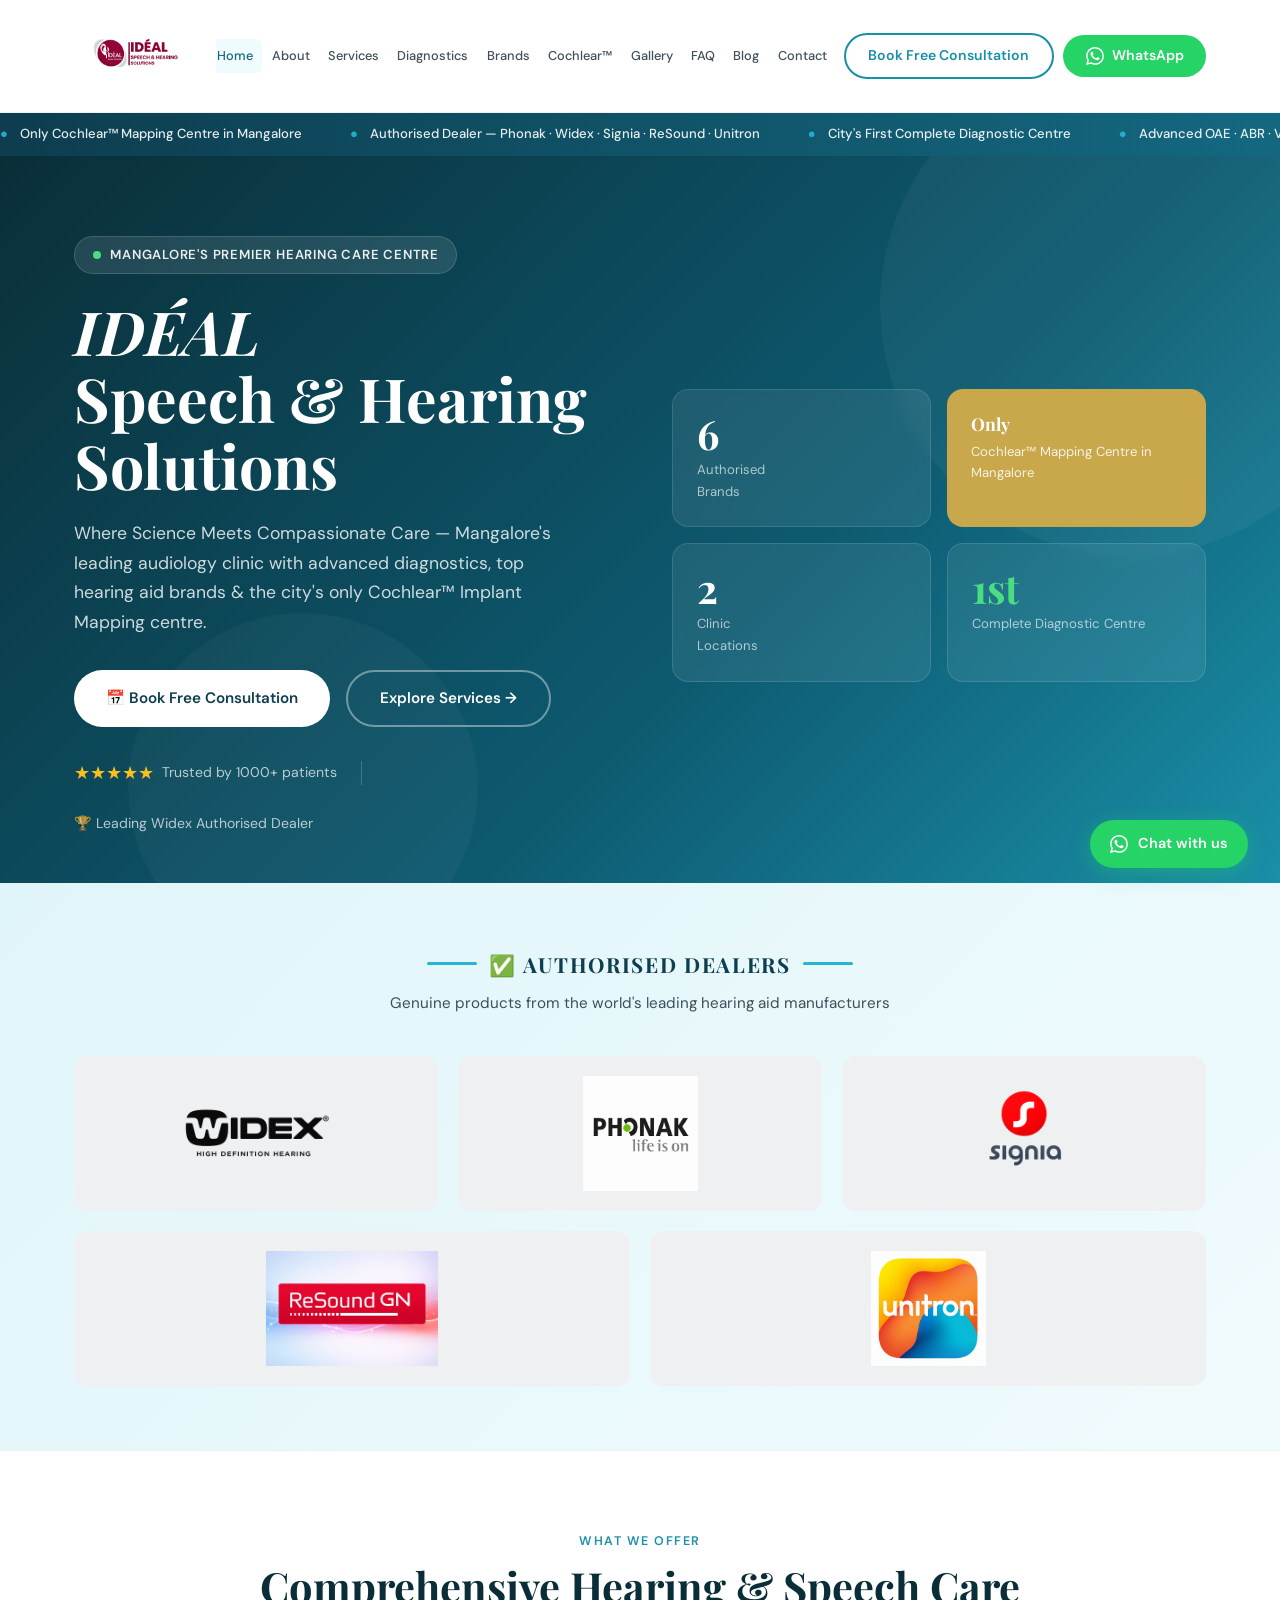
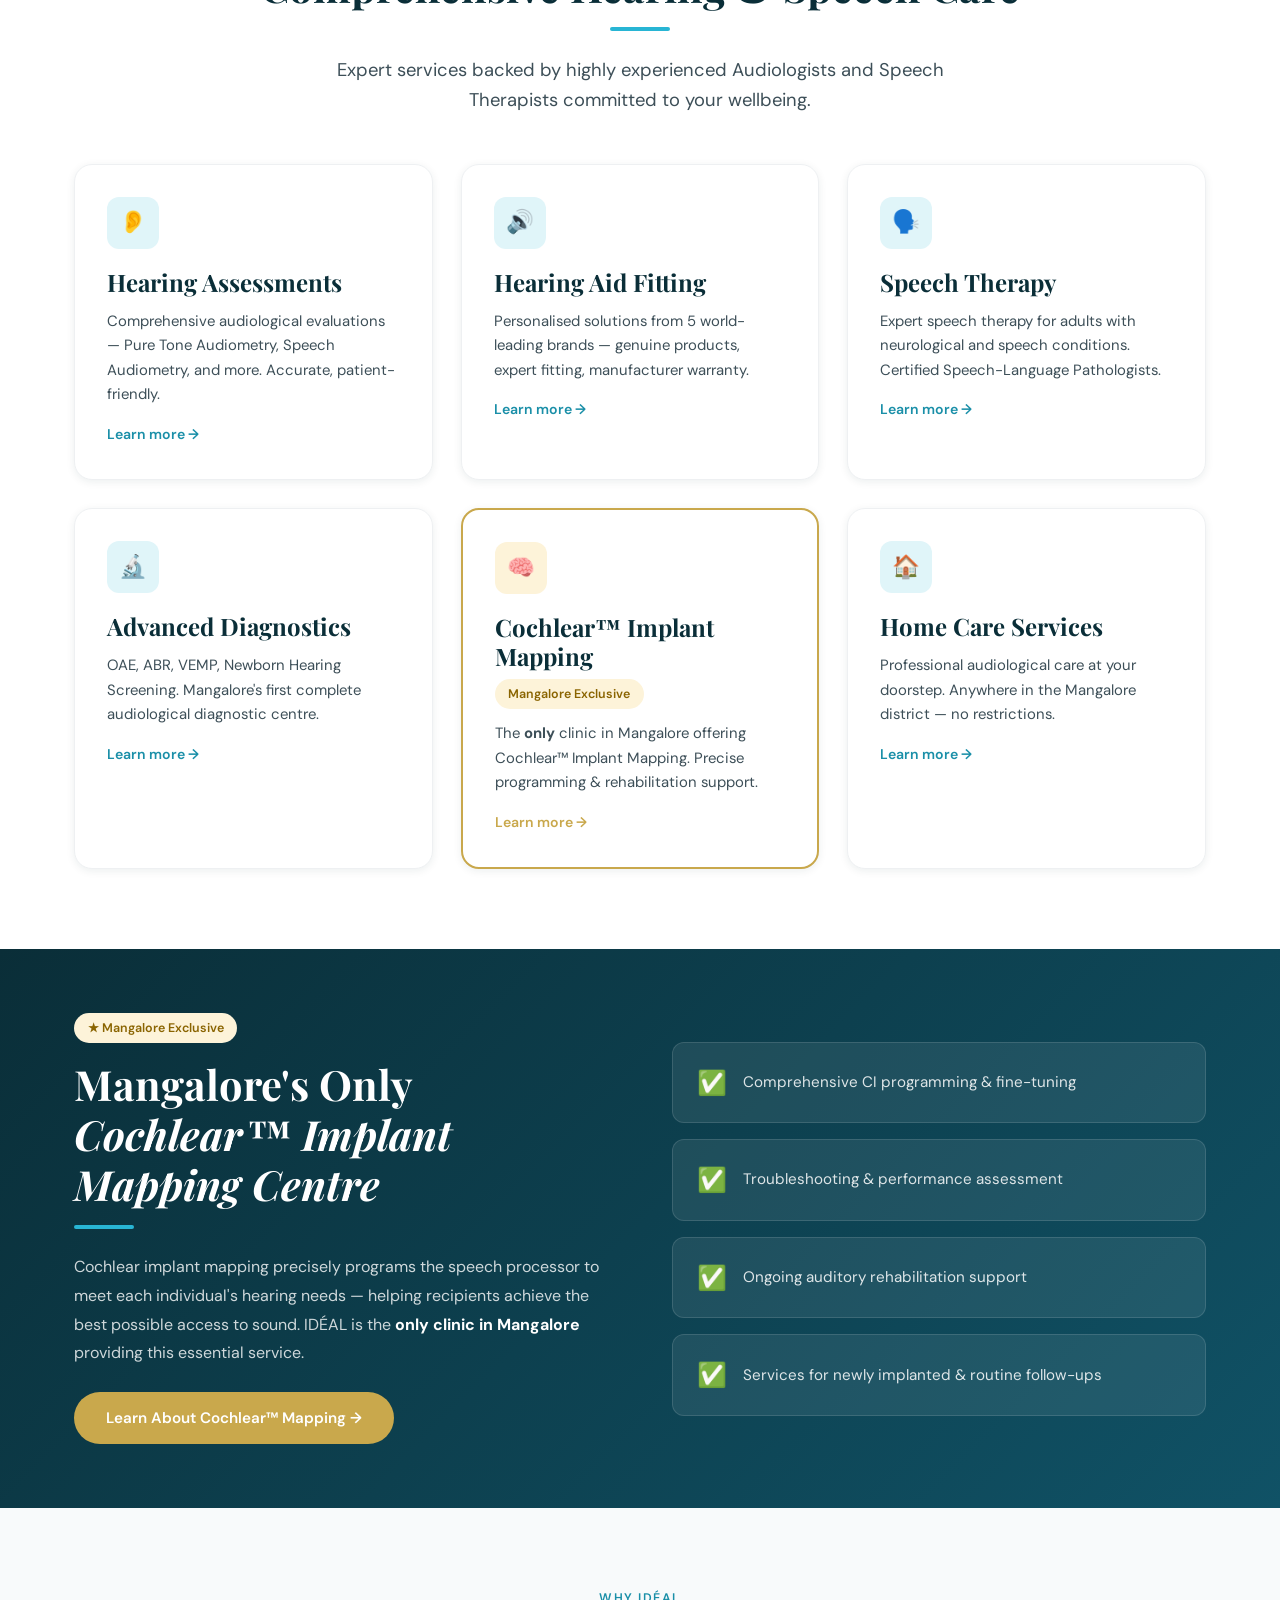
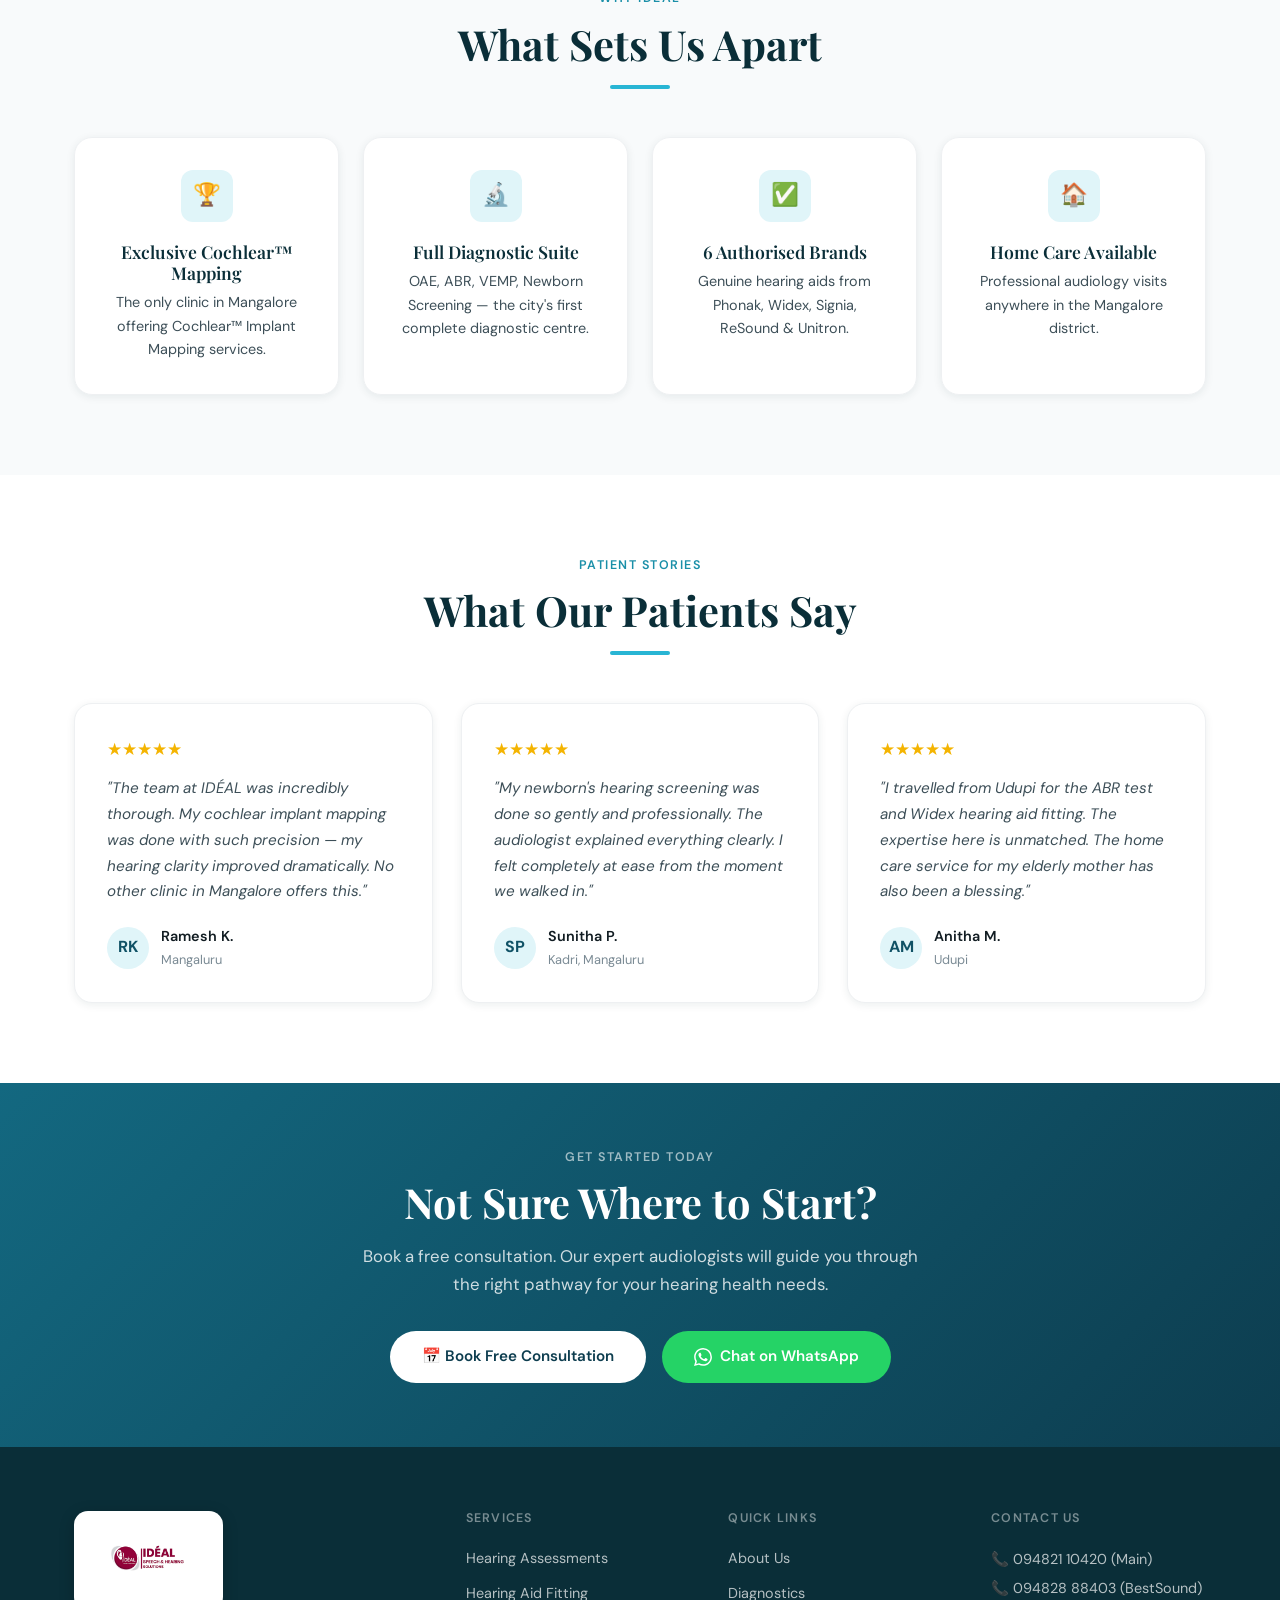
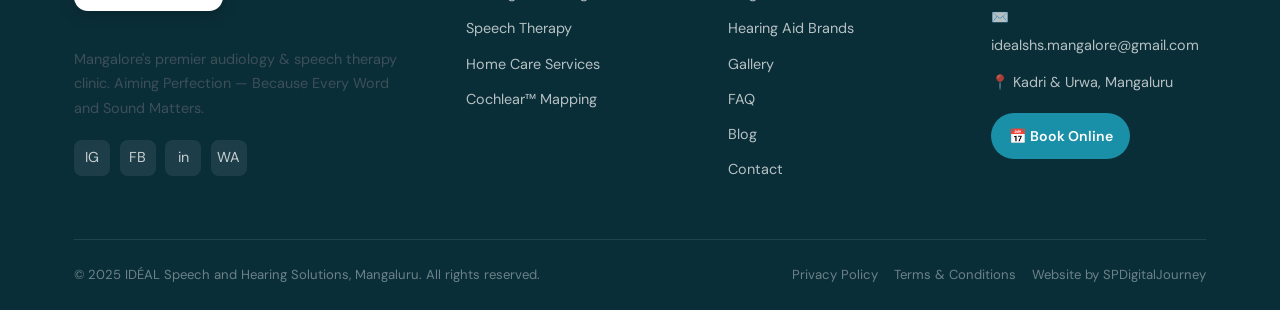
==== commit 8113536d: "Add files via upload" ====
--- a/index.html
+++ b/index.html
@@ -70,7 +70,7 @@
 <div class="mobile-menu"><a href="index.html">Home</a><a href="about.html">About</a><a href="services.html">Services</a><a href="diagnostics.html">Diagnostics</a><a href="brands.html">Brands</a><a href="cochlear.html">Cochlear™</a><a href="gallery.html">Gallery</a><a href="faq.html">FAQ</a><a href="blog.html">Blog</a><a href="contact.html">Contact</a><a href="#" data-modal="lead" style="background:var(--teal-500);color:#fff;margin-top:.5rem">📅 Book Free Consultation</a></div>
 
 <!-- MARQUEE STRIP -->
-<div class="exclusive-strip" style="margin-top:90px">
+<div class="exclusive-strip" style="margin-top:112px">
   <div class="marquee-track">
     <div class="marquee-inner">
       <span>Only Cochlear™ Mapping Centre in Mangalore</span>
@@ -160,31 +160,11 @@
       <p style="margin-top:.6rem;font-size:.95rem;color:var(--grey-700)">Genuine products from the world's leading hearing aid manufacturers</p>
     </div>
     <div class="dealer-grid">
-      <div class="dealer-card">
-        <img src="widex-logo.png" alt="Widex">
-        <span class="dealer-divider"></span>
-        <span class="dealer-label">Authorised<br>PARTNER</span>
-      </div>
-      <div class="dealer-card">
-        <img src="phonak-logo.png" alt="Phonak">
-        <span class="dealer-divider"></span>
-        <span class="dealer-label">Authorised<br>PARTNER</span>
-      </div>
-      <div class="dealer-card">
-        <img src="signia-logo.png" alt="Signia">
-        <span class="dealer-divider"></span>
-        <span class="dealer-label">Authorised<br>PARTNER</span>
-      </div>
-      <div class="dealer-card">
-        <img src="resound-logo.png" alt="GN ReSound">
-        <span class="dealer-divider"></span>
-        <span class="dealer-label">Authorised<br>PARTNER</span>
-      </div>
-      <div class="dealer-card">
-        <img src="unitron-logo.png" alt="Unitron">
-        <span class="dealer-divider"></span>
-        <span class="dealer-label">Authorised<br>PARTNER</span>
-      </div>
+      <div class="dealer-card"><img src="widex-logo.png" alt="Widex"></div>
+      <div class="dealer-card"><img src="phonak-logo.png" alt="Phonak"></div>
+      <div class="dealer-card"><img src="signia-logo.png" alt="Signia"></div>
+      <div class="dealer-card"><img src="resound-logo.png" alt="GN ReSound"></div>
+      <div class="dealer-card"><img src="unitron-logo.png" alt="Unitron"></div>
     </div>
   </div>
 </section>
@@ -360,7 +340,7 @@
     <div class="footer-grid">
       <div class="footer-brand">
         <div style="display:flex;align-items:center;gap:.75rem;margin-bottom:1rem">
-          <img src="logo-icon.png" alt="IDÉAL Speech and Hearing Solutions" class="footer-logo">
+          <img src="logo.png" alt="IDÉAL Speech and Hearing Solutions" class="footer-logo">
         </div>
         <p>Mangalore's premier audiology &amp; speech therapy clinic. Aiming Perfection — Because Every Word and Sound Matters.</p>
         <div class="footer-social">
--- a/style.css
+++ b/style.css
@@ -80,9 +80,9 @@
 /* Navbar */
 .navbar{position:fixed;top:0;left:0;right:0;z-index:1000;background:rgba(255,255,255,.97);backdrop-filter:blur(12px);border-bottom:1px solid var(--grey-100);transition:box-shadow var(--transition)}
 .navbar.scrolled{box-shadow:var(--shadow-md)}
-.navbar-inner{display:flex;align-items:center;justify-content:space-between;height:90px;gap:1rem}
+.navbar-inner{display:flex;align-items:center;justify-content:space-between;height:112px;gap:1rem}
 .navbar-logo{display:flex;align-items:center;gap:.75rem;flex-shrink:0}
-.navbar-logo img{height:60px;width:auto}
+.navbar-logo img{height:84px;width:auto}
 .logo-name{font-family:var(--font-display);font-size:1.2rem;font-weight:700;color:var(--teal-800);line-height:1.1}
 .logo-sub{font-size:.7rem;font-weight:500;color:var(--grey-500);letter-spacing:.08em;text-transform:uppercase}
 .nav-links{display:flex;align-items:center;gap:.05rem;justify-content:center;flex:1;min-width:0;overflow-x:auto;scrollbar-width:none}
@@ -92,7 +92,7 @@
 .nav-cta{display:flex;align-items:center;gap:.6rem;flex-shrink:0}
 .hamburger{display:none;background:none;border:none;cursor:pointer;padding:.5rem;flex-direction:column;gap:5px}
 .hamburger span{display:block;width:24px;height:2px;background:var(--teal-800);border-radius:2px;transition:var(--transition)}
-.mobile-menu{display:none;position:fixed;top:90px;left:0;right:0;background:var(--white);border-bottom:1px solid var(--grey-100);padding:1.5rem;flex-direction:column;gap:.5rem;z-index:999;box-shadow:var(--shadow-md)}
+.mobile-menu{display:none;position:fixed;top:112px;left:0;right:0;background:var(--white);border-bottom:1px solid var(--grey-100);padding:1.5rem;flex-direction:column;gap:.5rem;z-index:999;box-shadow:var(--shadow-md)}
 .mobile-menu a{font-size:1rem;font-weight:500;color:var(--grey-700);padding:.75rem 1rem;border-radius:var(--radius);display:block;transition:var(--transition)}
 .mobile-menu a:hover{background:var(--teal-50);color:var(--teal-600)}
 .mobile-menu.open{display:flex}
@@ -193,7 +193,7 @@
   .hero-grid{grid-template-columns:1fr;gap:2.5rem}
   .hero-stats{grid-template-columns:1fr 1fr;gap:.85rem}
   .hero-stats > div{padding:1.15rem !important}
-  .navbar-logo img{height:48px}
+  .navbar-logo img{height:60px}
   .logo-name{font-size:1.05rem}
   .logo-sub{font-size:.6rem}
   h1{font-size:2rem !important}
@@ -213,40 +213,34 @@
 
 /* ===== Authorised Dealer Logos ===== */
 .dealer-grid{
-  display:flex;flex-wrap:wrap;gap:1.25rem;
-}
-.dealer-card{flex:1 1 calc(33.333% - 1.25rem);min-width:260px}
+  display:flex;flex-wrap:wrap;gap:1.25rem;justify-content:center;
+}
 .dealer-card{
-  display:flex;align-items:center;gap:1rem;
-  background:var(--grey-100);border-radius:12px;
-  padding:1.25rem 1.5rem;transition:var(--transition);
+  flex:1 1 calc(33.333% - 1.25rem);min-width:220px;
+  display:flex;align-items:center;justify-content:center;
+  background:var(--grey-100);border-radius:14px;
+  padding:1.25rem;transition:var(--transition);
 }
 .dealer-card:hover{transform:translateY(-3px);box-shadow:var(--shadow-md)}
-.dealer-card img{height:42px;width:auto;max-width:130px;object-fit:contain;flex-shrink:0}
-.dealer-divider{width:2px;height:38px;background:var(--grey-300);flex-shrink:0;border-radius:2px}
-.dealer-label{
-  font-family:var(--font-display);font-size:.95rem;font-weight:600;
-  color:var(--grey-500);letter-spacing:.06em;line-height:1.3;
-  text-transform:none;
-}
-.dealer-label br{display:block}
+.dealer-card img{height:115px;width:auto;max-width:90%;object-fit:contain}
 @media(max-width:1024px){
   .dealer-card{flex:1 1 calc(50% - 1.25rem)}
 }
 @media(max-width:600px){
   .dealer-card{flex:1 1 100%;min-width:0}
-  .dealer-card img{height:38px}
+  .dealer-card img{height:84px}
 }
 
 /* ===== Footer Logo — soft blended card ===== */
 .footer-logo{
-  height:72px;width:auto;
-  background:#fff;border-radius:12px;
-  padding:.65rem .9rem;
+  height:100px;width:auto;
+  background:#fff;border-radius:14px;
+  padding:.85rem 1.25rem;
   box-shadow:0 4px 16px rgba(0,0,0,.2);
-  margin-bottom:1rem;display:block;
-}
-@media(max-width:480px){.footer-logo{height:60px}}
+  margin-bottom:1.25rem;display:block;
+}
+@media(max-width:768px){.footer-logo{height:84px}}
+@media(max-width:480px){.footer-logo{height:72px}}
 
 /* ===== Gallery Video Grid - mobile stack ===== */
 @media(max-width:768px){
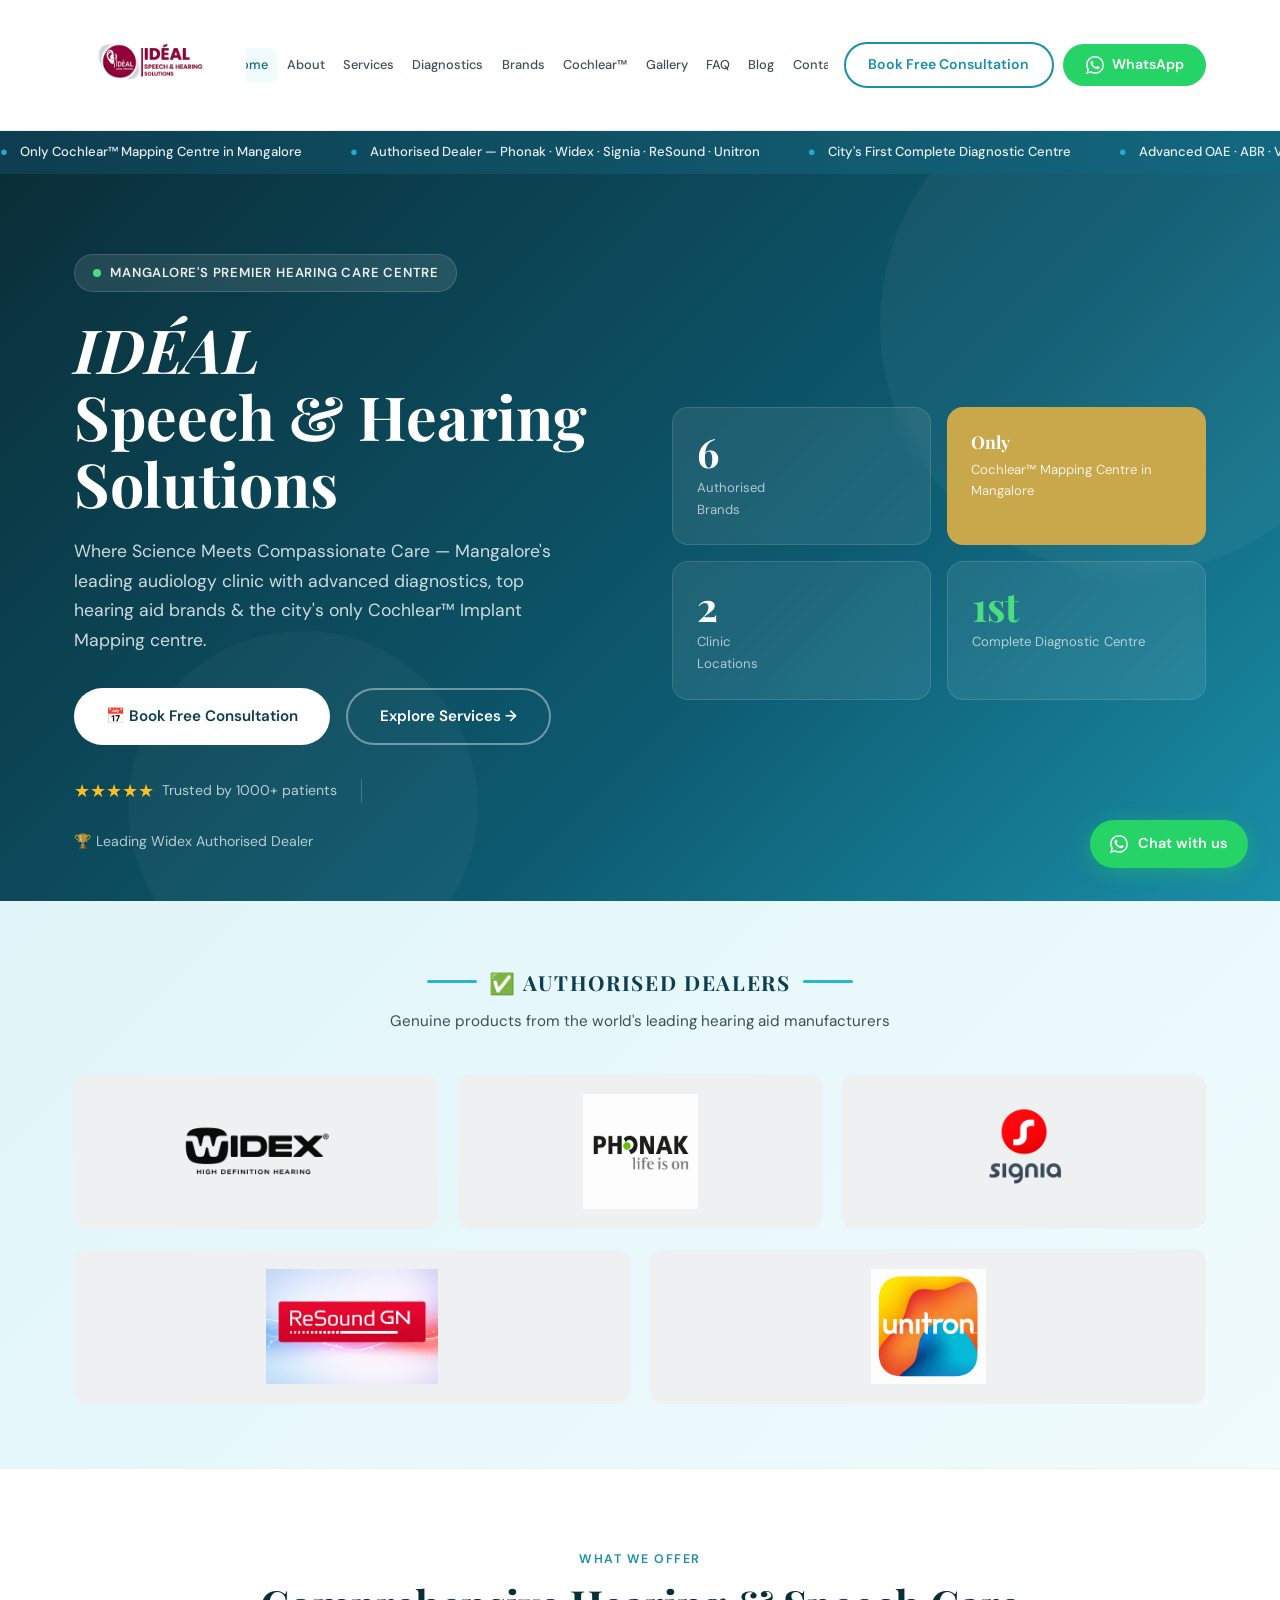
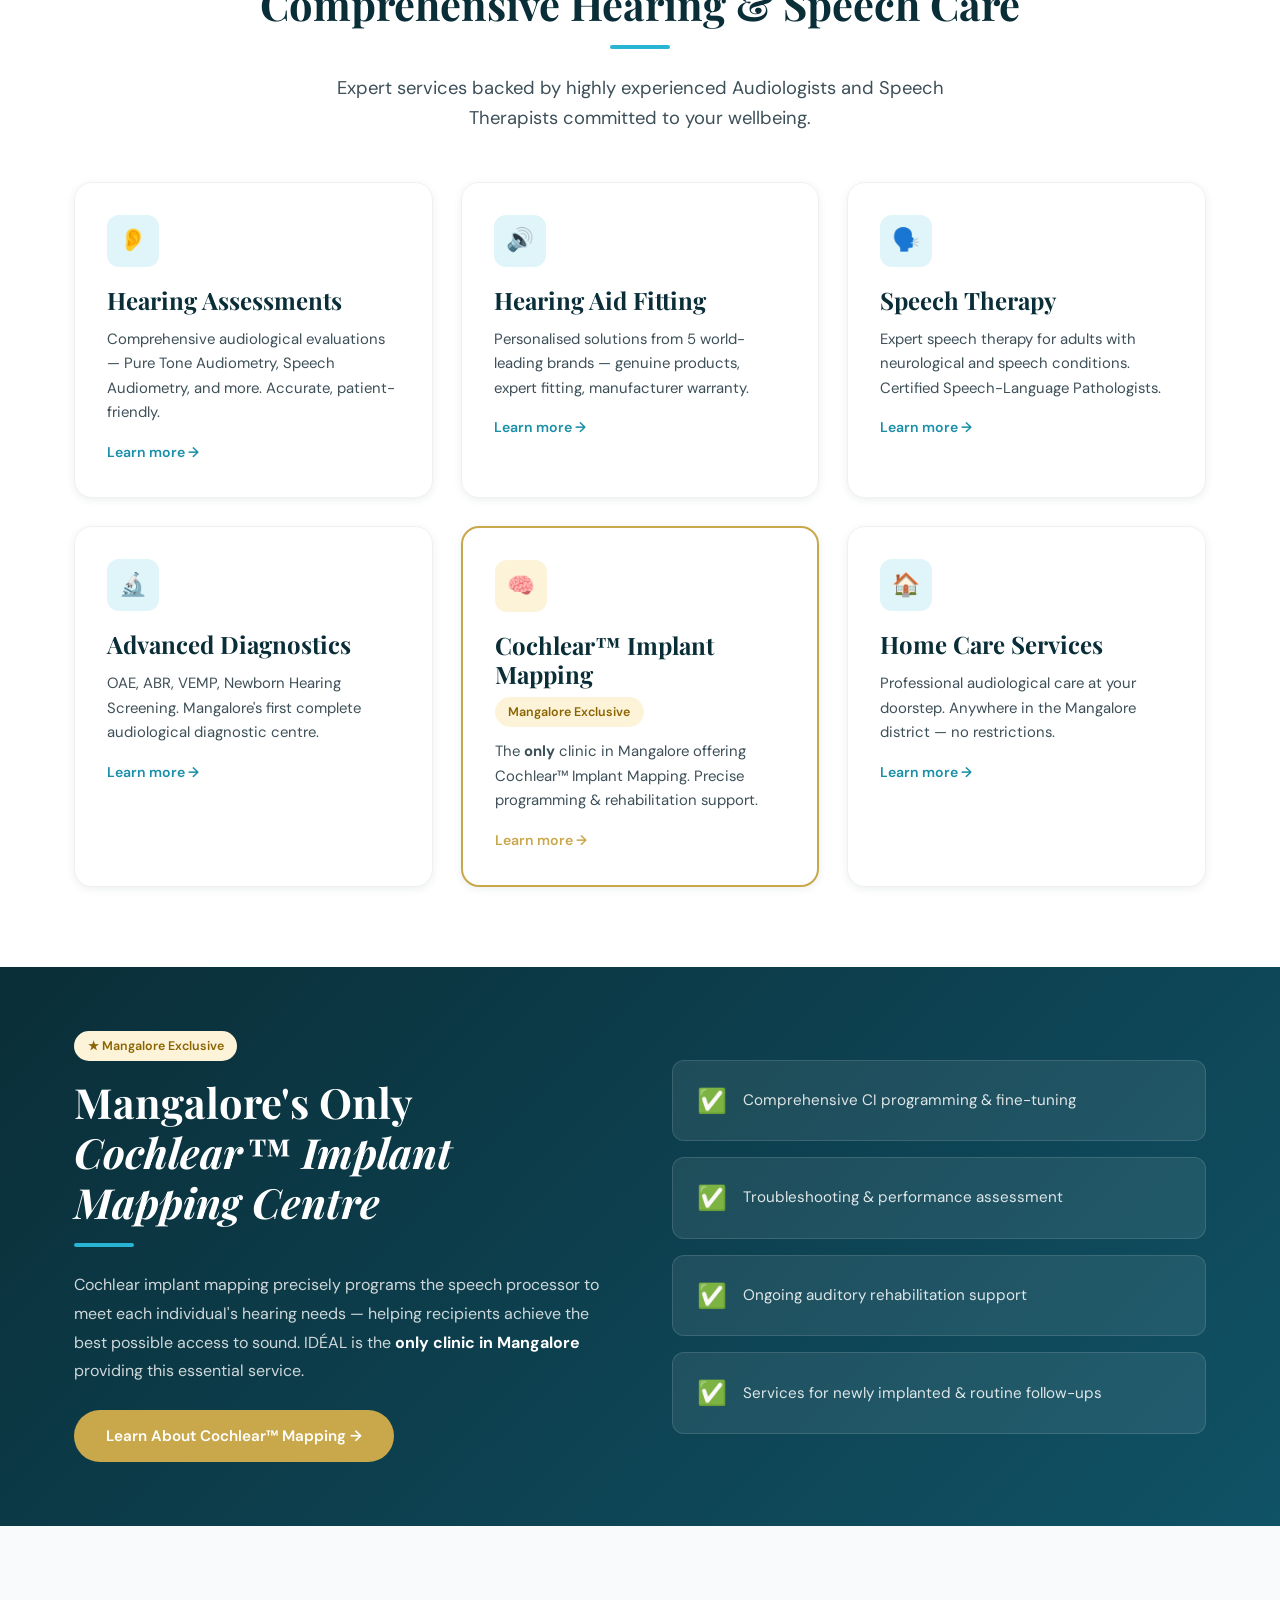
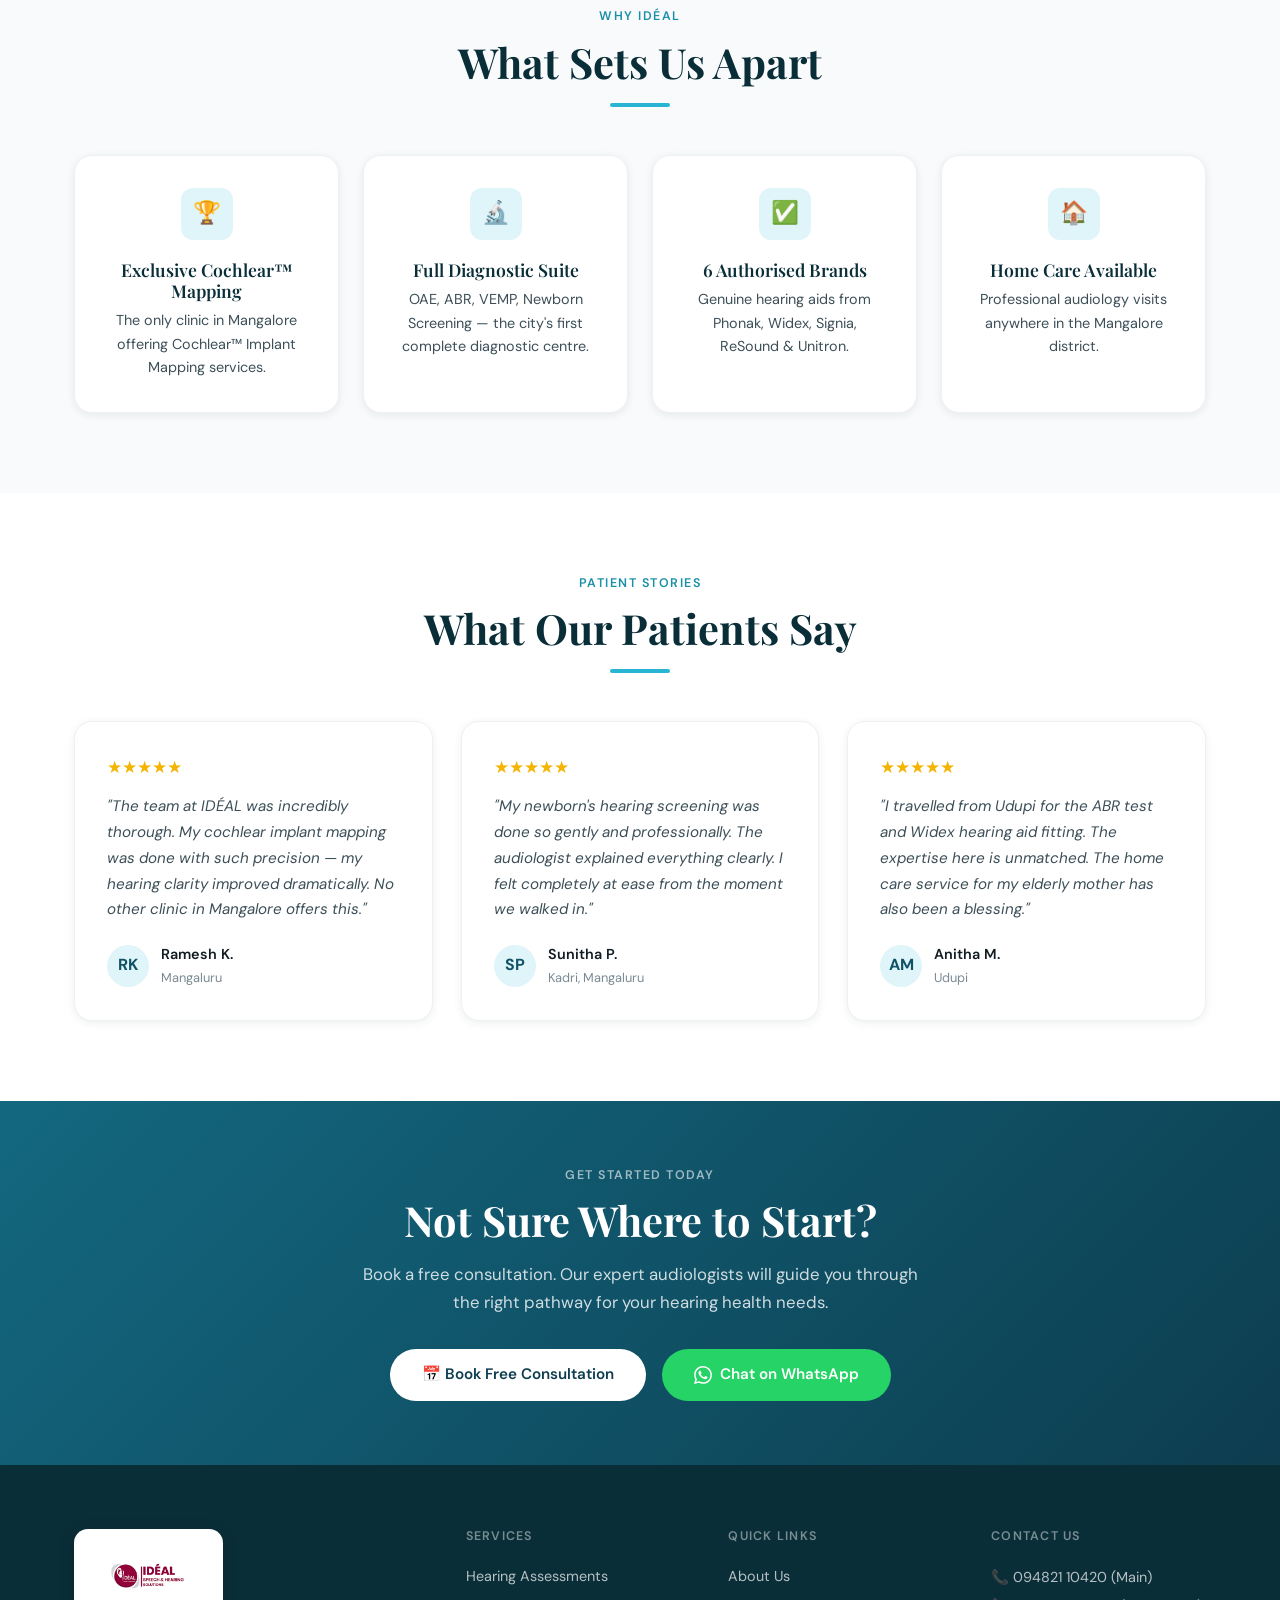
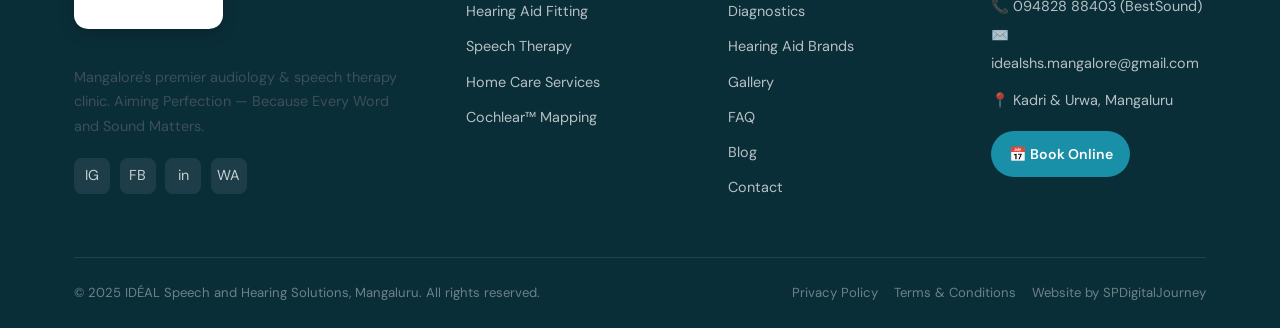
==== commit b305f990: "Add files via upload" ====
--- a/index.html
+++ b/index.html
@@ -70,7 +70,7 @@
 <div class="mobile-menu"><a href="index.html">Home</a><a href="about.html">About</a><a href="services.html">Services</a><a href="diagnostics.html">Diagnostics</a><a href="brands.html">Brands</a><a href="cochlear.html">Cochlear™</a><a href="gallery.html">Gallery</a><a href="faq.html">FAQ</a><a href="blog.html">Blog</a><a href="contact.html">Contact</a><a href="#" data-modal="lead" style="background:var(--teal-500);color:#fff;margin-top:.5rem">📅 Book Free Consultation</a></div>
 
 <!-- MARQUEE STRIP -->
-<div class="exclusive-strip" style="margin-top:112px">
+<div class="exclusive-strip" style="margin-top:130px">
   <div class="marquee-track">
     <div class="marquee-inner">
       <span>Only Cochlear™ Mapping Centre in Mangalore</span>
--- a/style.css
+++ b/style.css
@@ -80,9 +80,9 @@
 /* Navbar */
 .navbar{position:fixed;top:0;left:0;right:0;z-index:1000;background:rgba(255,255,255,.97);backdrop-filter:blur(12px);border-bottom:1px solid var(--grey-100);transition:box-shadow var(--transition)}
 .navbar.scrolled{box-shadow:var(--shadow-md)}
-.navbar-inner{display:flex;align-items:center;justify-content:space-between;height:112px;gap:1rem}
+.navbar-inner{display:flex;align-items:center;justify-content:space-between;height:130px;gap:1rem}
 .navbar-logo{display:flex;align-items:center;gap:.75rem;flex-shrink:0}
-.navbar-logo img{height:84px;width:auto}
+.navbar-logo img{height:104px;width:auto}
 .logo-name{font-family:var(--font-display);font-size:1.2rem;font-weight:700;color:var(--teal-800);line-height:1.1}
 .logo-sub{font-size:.7rem;font-weight:500;color:var(--grey-500);letter-spacing:.08em;text-transform:uppercase}
 .nav-links{display:flex;align-items:center;gap:.05rem;justify-content:center;flex:1;min-width:0;overflow-x:auto;scrollbar-width:none}
@@ -92,7 +92,7 @@
 .nav-cta{display:flex;align-items:center;gap:.6rem;flex-shrink:0}
 .hamburger{display:none;background:none;border:none;cursor:pointer;padding:.5rem;flex-direction:column;gap:5px}
 .hamburger span{display:block;width:24px;height:2px;background:var(--teal-800);border-radius:2px;transition:var(--transition)}
-.mobile-menu{display:none;position:fixed;top:112px;left:0;right:0;background:var(--white);border-bottom:1px solid var(--grey-100);padding:1.5rem;flex-direction:column;gap:.5rem;z-index:999;box-shadow:var(--shadow-md)}
+.mobile-menu{display:none;position:fixed;top:130px;left:0;right:0;background:var(--white);border-bottom:1px solid var(--grey-100);padding:1.5rem;flex-direction:column;gap:.5rem;z-index:999;box-shadow:var(--shadow-md)}
 .mobile-menu a{font-size:1rem;font-weight:500;color:var(--grey-700);padding:.75rem 1rem;border-radius:var(--radius);display:block;transition:var(--transition)}
 .mobile-menu a:hover{background:var(--teal-50);color:var(--teal-600)}
 .mobile-menu.open{display:flex}
@@ -193,7 +193,7 @@
   .hero-grid{grid-template-columns:1fr;gap:2.5rem}
   .hero-stats{grid-template-columns:1fr 1fr;gap:.85rem}
   .hero-stats > div{padding:1.15rem !important}
-  .navbar-logo img{height:60px}
+  .navbar-logo img{height:76px}
   .logo-name{font-size:1.05rem}
   .logo-sub{font-size:.6rem}
   h1{font-size:2rem !important}
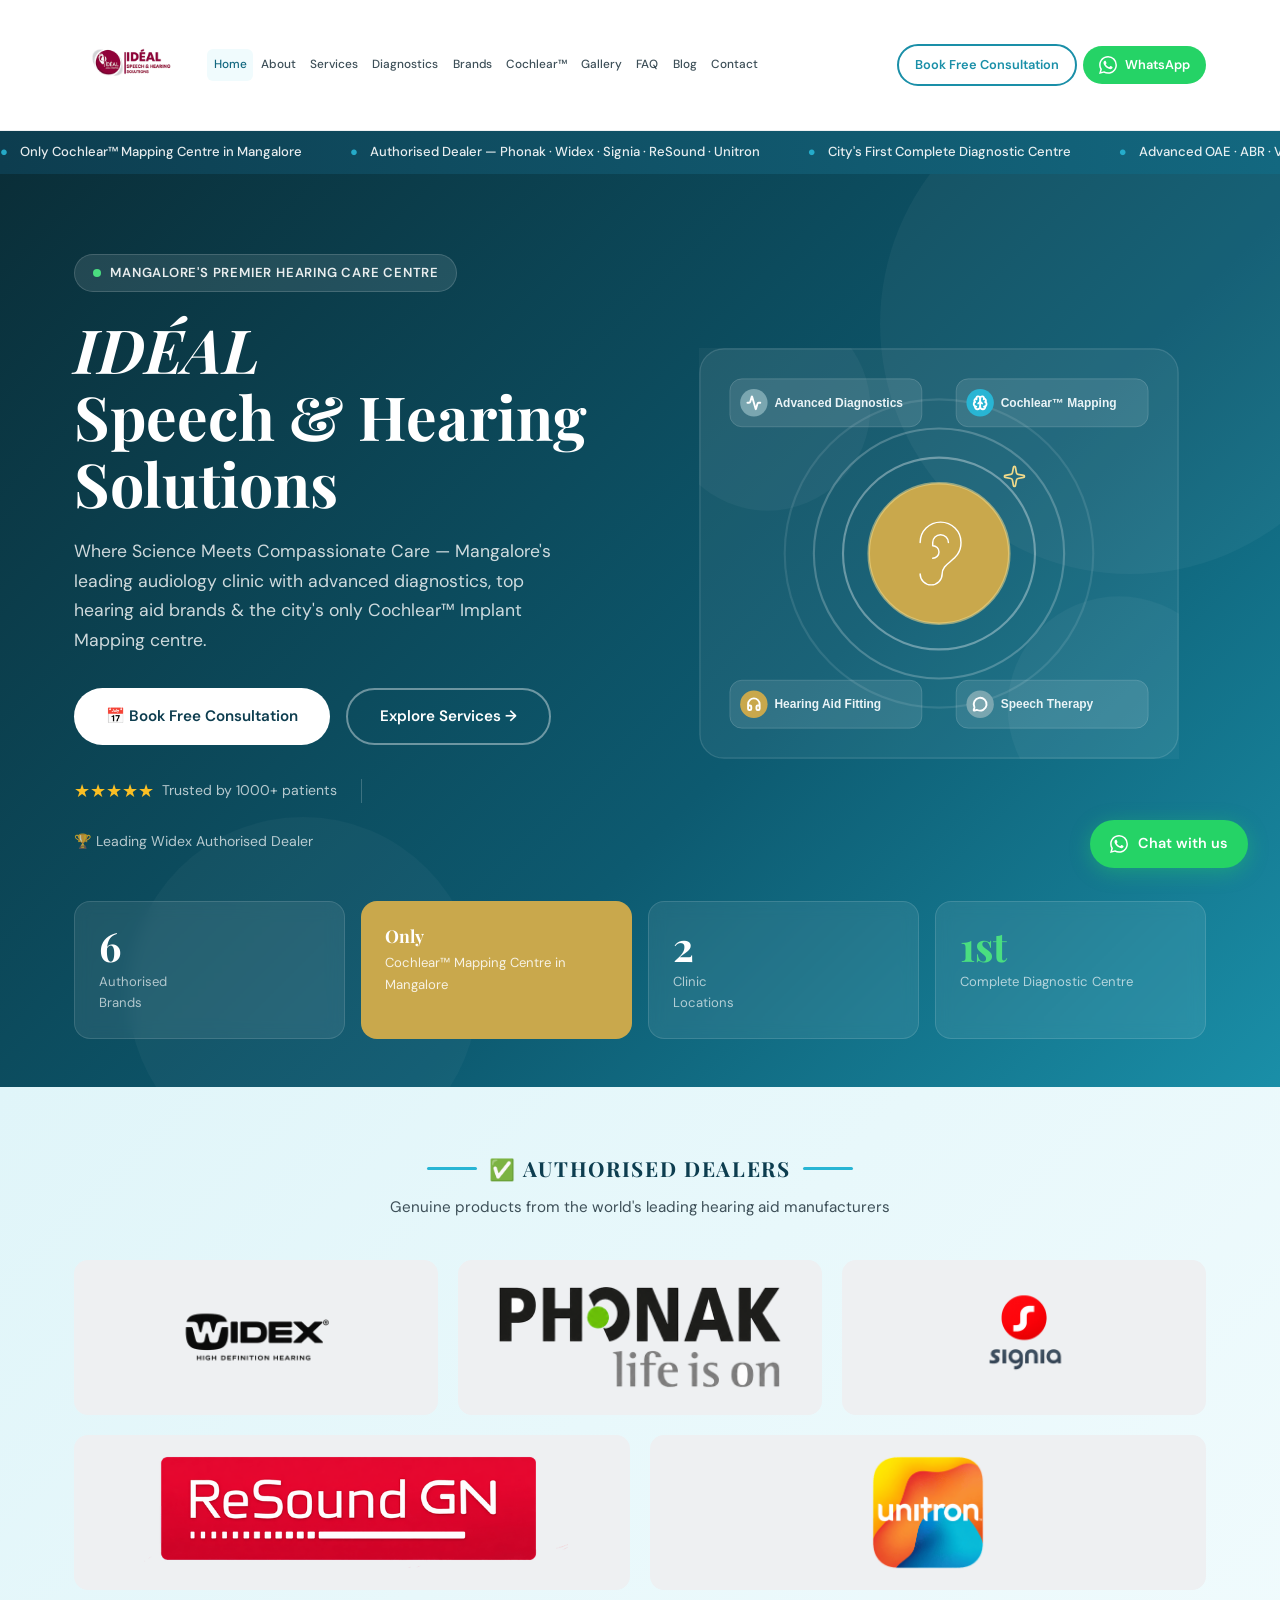
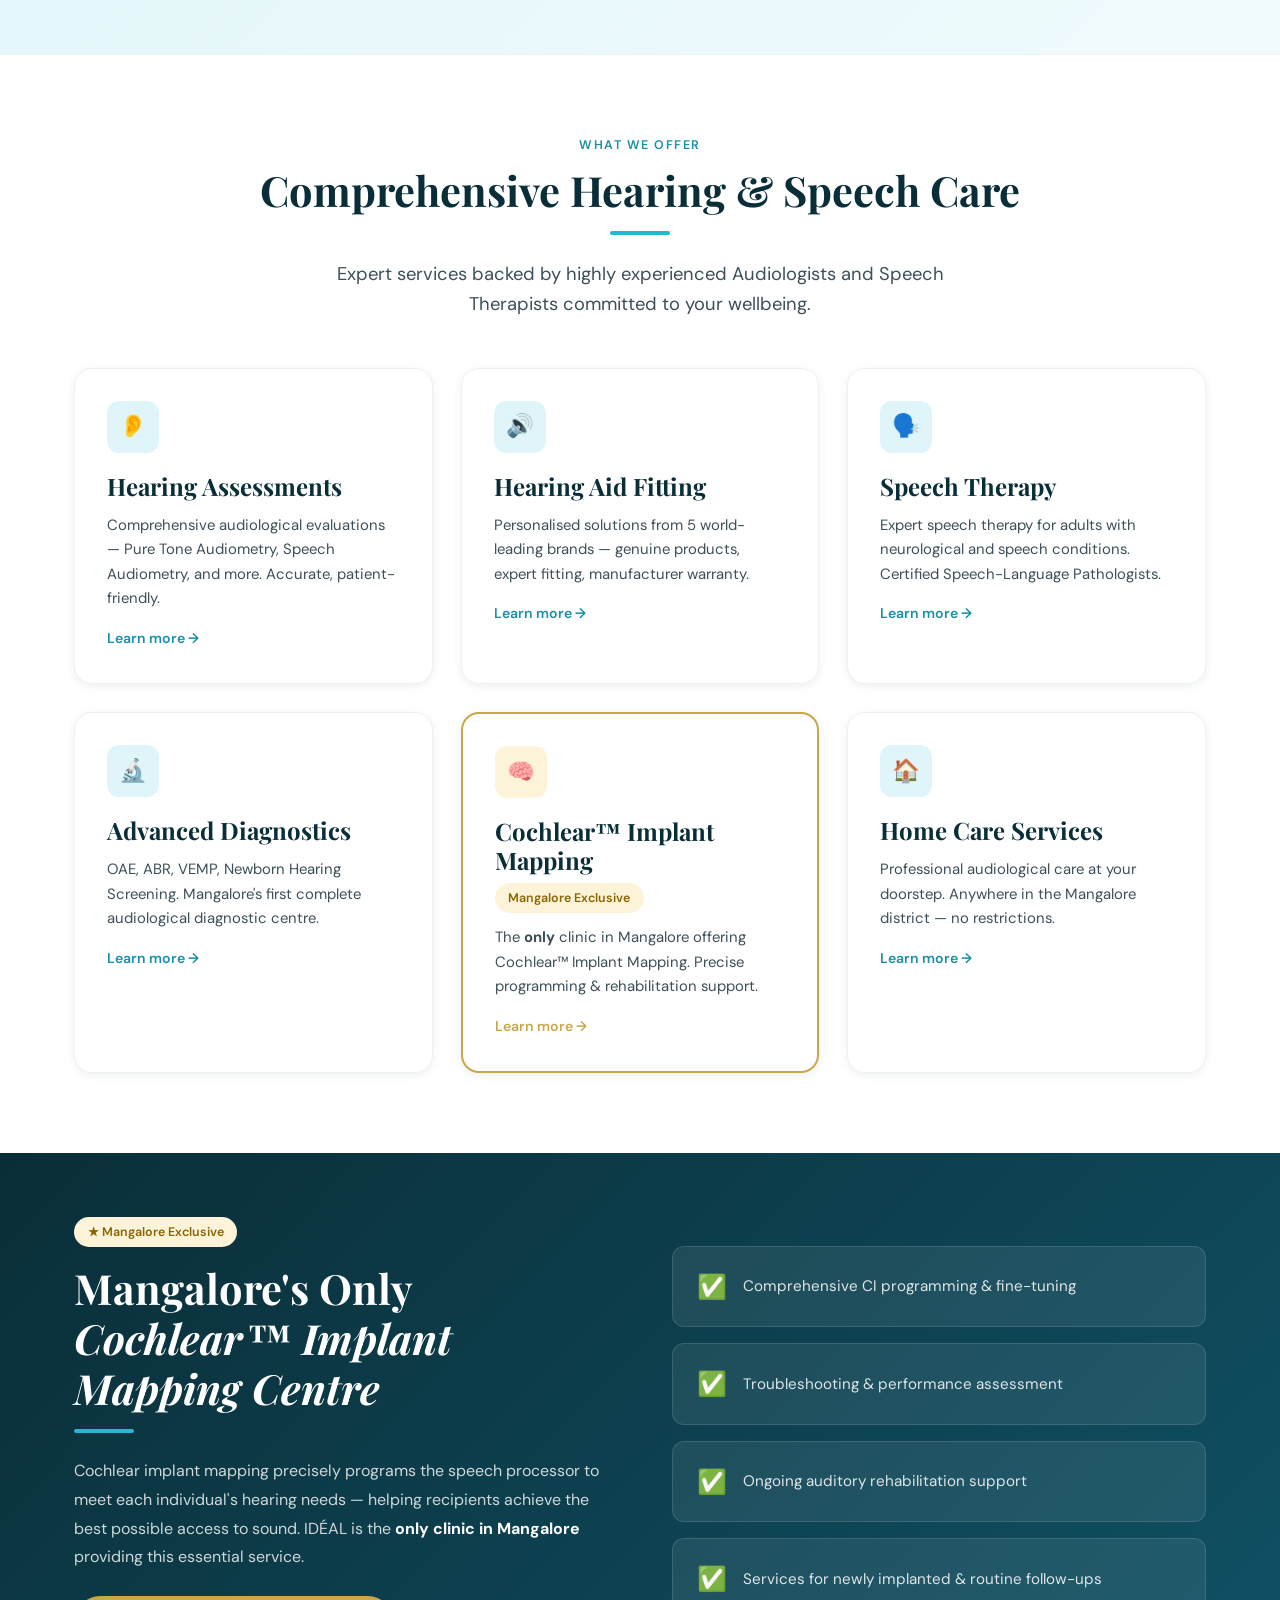
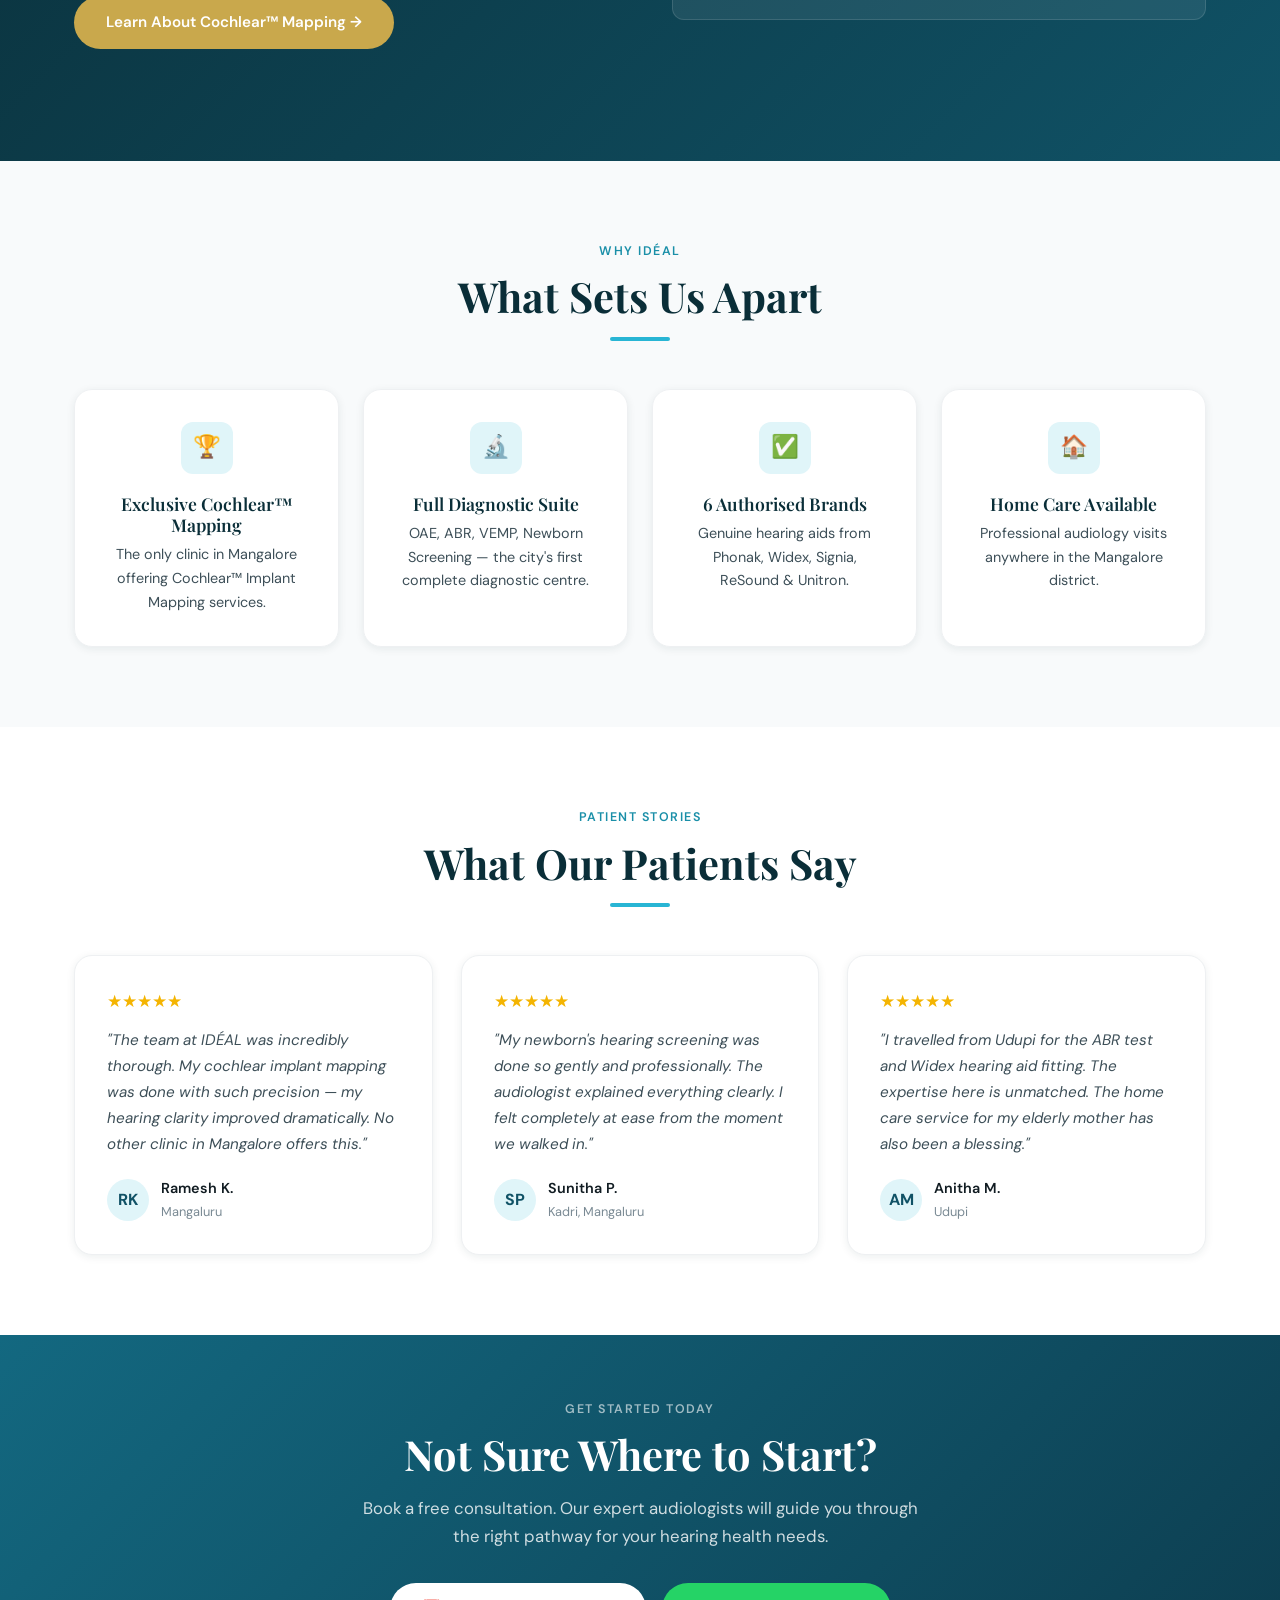
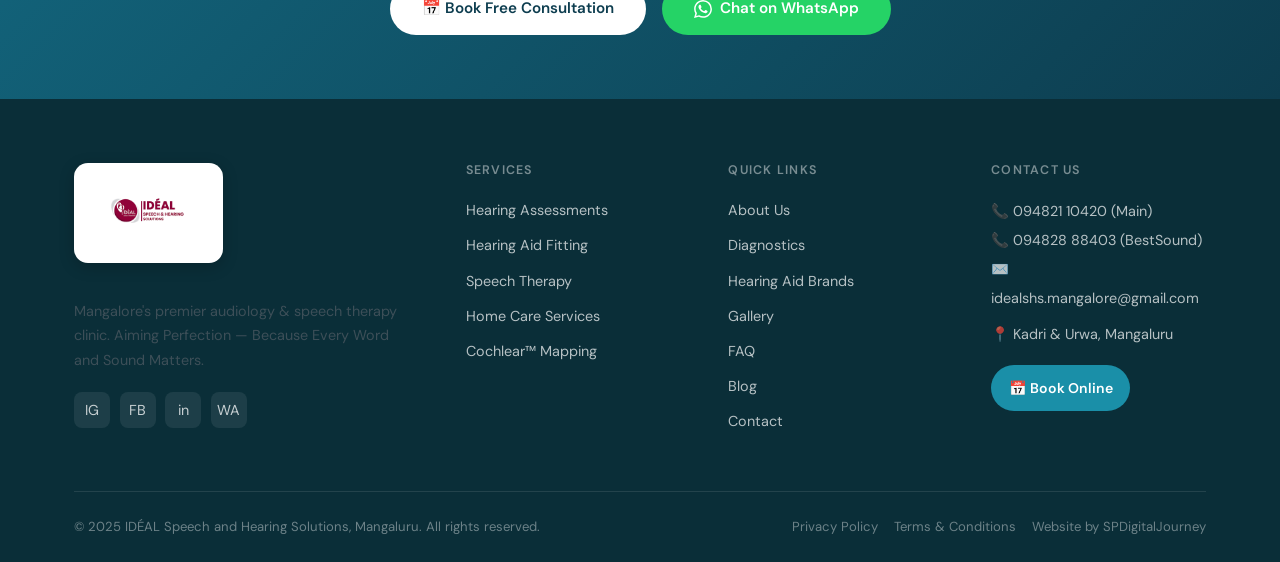
==== commit 264d6c9f: "Add files via upload" ====
--- a/index.html
+++ b/index.html
@@ -19,6 +19,7 @@
 <meta name="twitter:card" content="summary_large_image">
 <meta name="twitter:title" content="IDÉAL Speech & Hearing Solutions | Audiologist Mangalore">
 <meta name="twitter:description" content="Mangalore's leading audiology clinic. Only Cochlear™ Mapping centre. Free consultation.">
+<meta name="twitter:image" content="https://idealshs.com/og-image.jpg">
 <!-- Schema.org -->
 <script type="application/ld+json">
 {
@@ -40,6 +41,11 @@
   "paymentAccepted":"Cash, UPI, Card"
 }
 </script>
+<link rel="icon" type="image/x-icon" href="favicon.ico">
+<link rel="icon" type="image/png" sizes="32x32" href="favicon-32x32.png">
+<link rel="icon" type="image/png" sizes="16x16" href="favicon-16x16.png">
+<link rel="icon" type="image/png" sizes="192x192" href="favicon-192x192.png">
+<link rel="apple-touch-icon" sizes="180x180" href="apple-touch-icon.png">
 <link rel="stylesheet" href="style.css">
 </head>
 <body>
@@ -101,7 +107,7 @@
   <div style="position:absolute;bottom:-80px;left:10%;width:350px;height:350px;border-radius:50%;background:rgba(255,255,255,.03)"></div>
   <div class="container" style="position:relative;z-index:1">
     <div class="hero-grid">
-      <div>
+      <div class="hero-text-content">
         <div style="display:inline-flex;align-items:center;gap:.6rem;background:rgba(255,255,255,.1);border:1px solid rgba(255,255,255,.15);padding:.45rem 1.1rem;border-radius:50px;margin-bottom:1.5rem">
           <span style="width:8px;height:8px;background:#4ade80;border-radius:50%;animation:blink 1.5s infinite"></span>
           <span style="color:rgba(255,255,255,.9);font-size:.82rem;font-weight:600;letter-spacing:.06em">MANGALORE'S PREMIER HEARING CARE CENTRE</span>
@@ -124,6 +130,9 @@
           <div style="width:1px;height:24px;background:rgba(255,255,255,.2)"></div>
           <span style="color:rgba(255,255,255,.7);font-size:.88rem">🏆 Leading Widex Authorised Dealer</span>
         </div>
+      </div>
+      <div class="hero-illus">
+        <img src="hero-illustration.svg" alt="IDÉAL Speech &amp; Hearing Solutions — Cochlear™ Implant Mapping, Hearing Aid Fitting, Advanced Diagnostics and Speech Therapy">
       </div>
       <div class="hero-stats">
         <div class="hero-stat-card" style="background:rgba(255,255,255,.08);border:1px solid rgba(255,255,255,.12);border-radius:16px;padding:1.5rem;backdrop-filter:blur(8px)">
--- a/style.css
+++ b/style.css
@@ -82,14 +82,15 @@
 .navbar.scrolled{box-shadow:var(--shadow-md)}
 .navbar-inner{display:flex;align-items:center;justify-content:space-between;height:130px;gap:1rem}
 .navbar-logo{display:flex;align-items:center;gap:.75rem;flex-shrink:0}
-.navbar-logo img{height:104px;width:auto}
+.navbar-logo img{height:78px;width:auto}
 .logo-name{font-family:var(--font-display);font-size:1.2rem;font-weight:700;color:var(--teal-800);line-height:1.1}
 .logo-sub{font-size:.7rem;font-weight:500;color:var(--grey-500);letter-spacing:.08em;text-transform:uppercase}
-.nav-links{display:flex;align-items:center;gap:.05rem;justify-content:center;flex:1;min-width:0;overflow-x:auto;scrollbar-width:none}
+.nav-links{display:flex;align-items:center;gap:.05rem;justify-content:flex-start;flex:1;min-width:0;overflow-x:auto;scrollbar-width:none}
 .nav-links::-webkit-scrollbar{display:none}
-.nav-links a{font-size:.8rem;font-weight:500;color:var(--grey-700);padding:.4rem .55rem;border-radius:6px;transition:var(--transition);white-space:nowrap;flex-shrink:0}
+.nav-links a{font-size:.74rem;font-weight:500;color:var(--grey-700);padding:.4rem .42rem;border-radius:6px;transition:var(--transition);white-space:nowrap;flex-shrink:0}
 .nav-links a:hover,.nav-links a.active{color:var(--teal-600);background:var(--teal-50)}
-.nav-cta{display:flex;align-items:center;gap:.6rem;flex-shrink:0}
+.nav-cta{display:flex;align-items:center;gap:.4rem;flex-shrink:0}
+.nav-cta .btn-sm{padding:.5rem 1rem;font-size:.8rem}
 .hamburger{display:none;background:none;border:none;cursor:pointer;padding:.5rem;flex-direction:column;gap:5px}
 .hamburger span{display:block;width:24px;height:2px;background:var(--teal-800);border-radius:2px;transition:var(--transition)}
 .mobile-menu{display:none;position:fixed;top:130px;left:0;right:0;background:var(--white);border-bottom:1px solid var(--grey-100);padding:1.5rem;flex-direction:column;gap:.5rem;z-index:999;box-shadow:var(--shadow-md)}
@@ -144,6 +145,10 @@
 .page-hero::before{content:'';position:absolute;top:-80px;right:-80px;width:380px;height:380px;border-radius:50%;background:rgba(255,255,255,.04)}
 .page-hero h1,.page-hero p{color:var(--white);position:relative;z-index:1}
 .page-hero .lead{color:rgba(255,255,255,.8)}
+.page-hero-grid{display:flex;align-items:center;justify-content:space-between;gap:2.5rem;position:relative;z-index:1}
+.page-hero-text{flex:1;min-width:0}
+.page-hero-illus{flex-shrink:0;width:170px}
+.page-hero-illus img{width:100%;height:auto;display:block}
 .breadcrumb{display:flex;align-items:center;gap:.5rem;font-size:.85rem;color:rgba(255,255,255,.6);margin-bottom:1.25rem;position:relative;z-index:1}
 .breadcrumb a{color:rgba(255,255,255,.6)}
 .breadcrumb a:hover{color:var(--white)}
@@ -181,16 +186,20 @@
 
 /* Responsive */
 @media(max-width:1024px){.grid-4{grid-template-columns:repeat(2,1fr)}.footer-grid{grid-template-columns:1fr 1fr;gap:2rem}.stat-strip{grid-template-columns:repeat(2,1fr)}}
-@media(max-width:768px){.section{padding:3.5rem 0}.grid-2,.grid-3{grid-template-columns:1fr}.grid-4{grid-template-columns:repeat(2,1fr)}.nav-links,.nav-cta .btn-outline{display:none}.hamburger{display:flex}.footer-grid{grid-template-columns:1fr;gap:2rem}.stat-strip{grid-template-columns:1fr 1fr;padding:1.5rem;gap:1.25rem}.form-row{grid-template-columns:1fr}.wa-bubble span{display:none}.wa-bubble{padding:.85rem;border-radius:50%}}
+@media(max-width:768px){.section{padding:3.5rem 0}.grid-2,.grid-3{grid-template-columns:1fr}.grid-4{grid-template-columns:repeat(2,1fr)}.nav-links,.nav-cta{display:none}.hamburger{display:flex}.footer-grid{grid-template-columns:1fr;gap:2rem}.stat-strip{grid-template-columns:1fr 1fr;padding:1.5rem;gap:1.25rem}.form-row{grid-template-columns:1fr}.wa-bubble span{display:none}.wa-bubble{padding:.85rem;border-radius:50%}}
 @media(max-width:480px){.grid-4{grid-template-columns:1fr}.stat-strip{grid-template-columns:1fr 1fr}h1{font-size:1.9rem}h2{font-size:1.6rem}}
 
 /* ===== Hero responsive grids ===== */
-.hero-grid{display:grid;grid-template-columns:1fr 1fr;gap:4rem;align-items:center}
-.hero-stats{display:grid;grid-template-columns:1fr 1fr;gap:1rem}
+.hero-grid{display:grid;grid-template-columns:1fr 1fr;grid-template-areas:"text illus" "stats stats";gap:3rem 4rem;align-items:center}
+.hero-text-content{grid-area:text}
+.hero-illus{grid-area:illus}
+.hero-illus img{width:100%;height:auto;display:block;max-width:480px;margin:0 auto}
+.hero-stats{grid-area:stats;display:grid;grid-template-columns:1fr 1fr 1fr 1fr;gap:1rem}
 
 /* ===== Mobile refinements ===== */
 @media(max-width:768px){
-  .hero-grid{grid-template-columns:1fr;gap:2.5rem}
+  .hero-grid{grid-template-columns:1fr;grid-template-areas:"illus" "text" "stats";gap:2rem}
+  .hero-illus img{max-width:380px}
   .hero-stats{grid-template-columns:1fr 1fr;gap:.85rem}
   .hero-stats > div{padding:1.15rem !important}
   .navbar-logo img{height:76px}
@@ -198,6 +207,7 @@
   .logo-sub{font-size:.6rem}
   h1{font-size:2rem !important}
   .page-hero{padding-top:calc(72px + 2.5rem);padding-bottom:2.5rem}
+  .page-hero-illus{display:none}
   .section{padding:3rem 0}
   .btn{padding:.8rem 1.5rem;font-size:.9rem}
   .modal-box{padding:1.75rem}
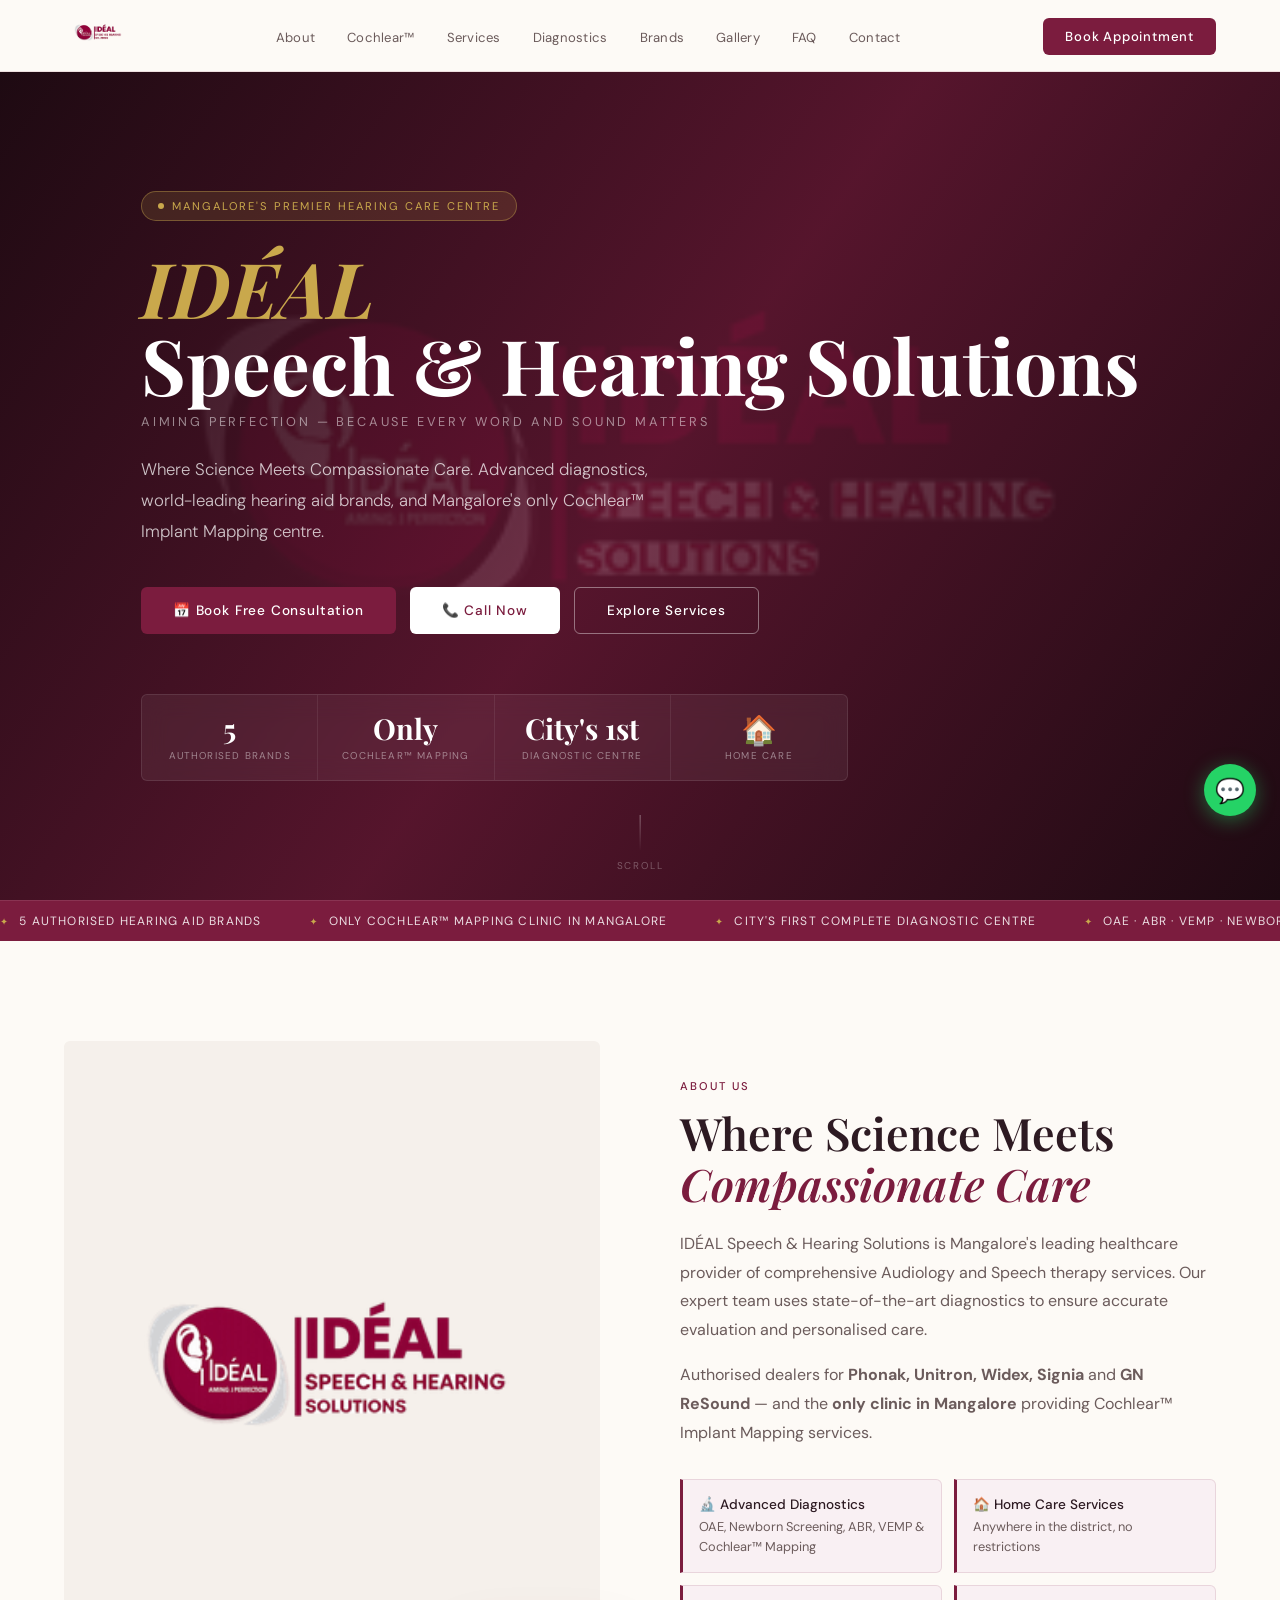
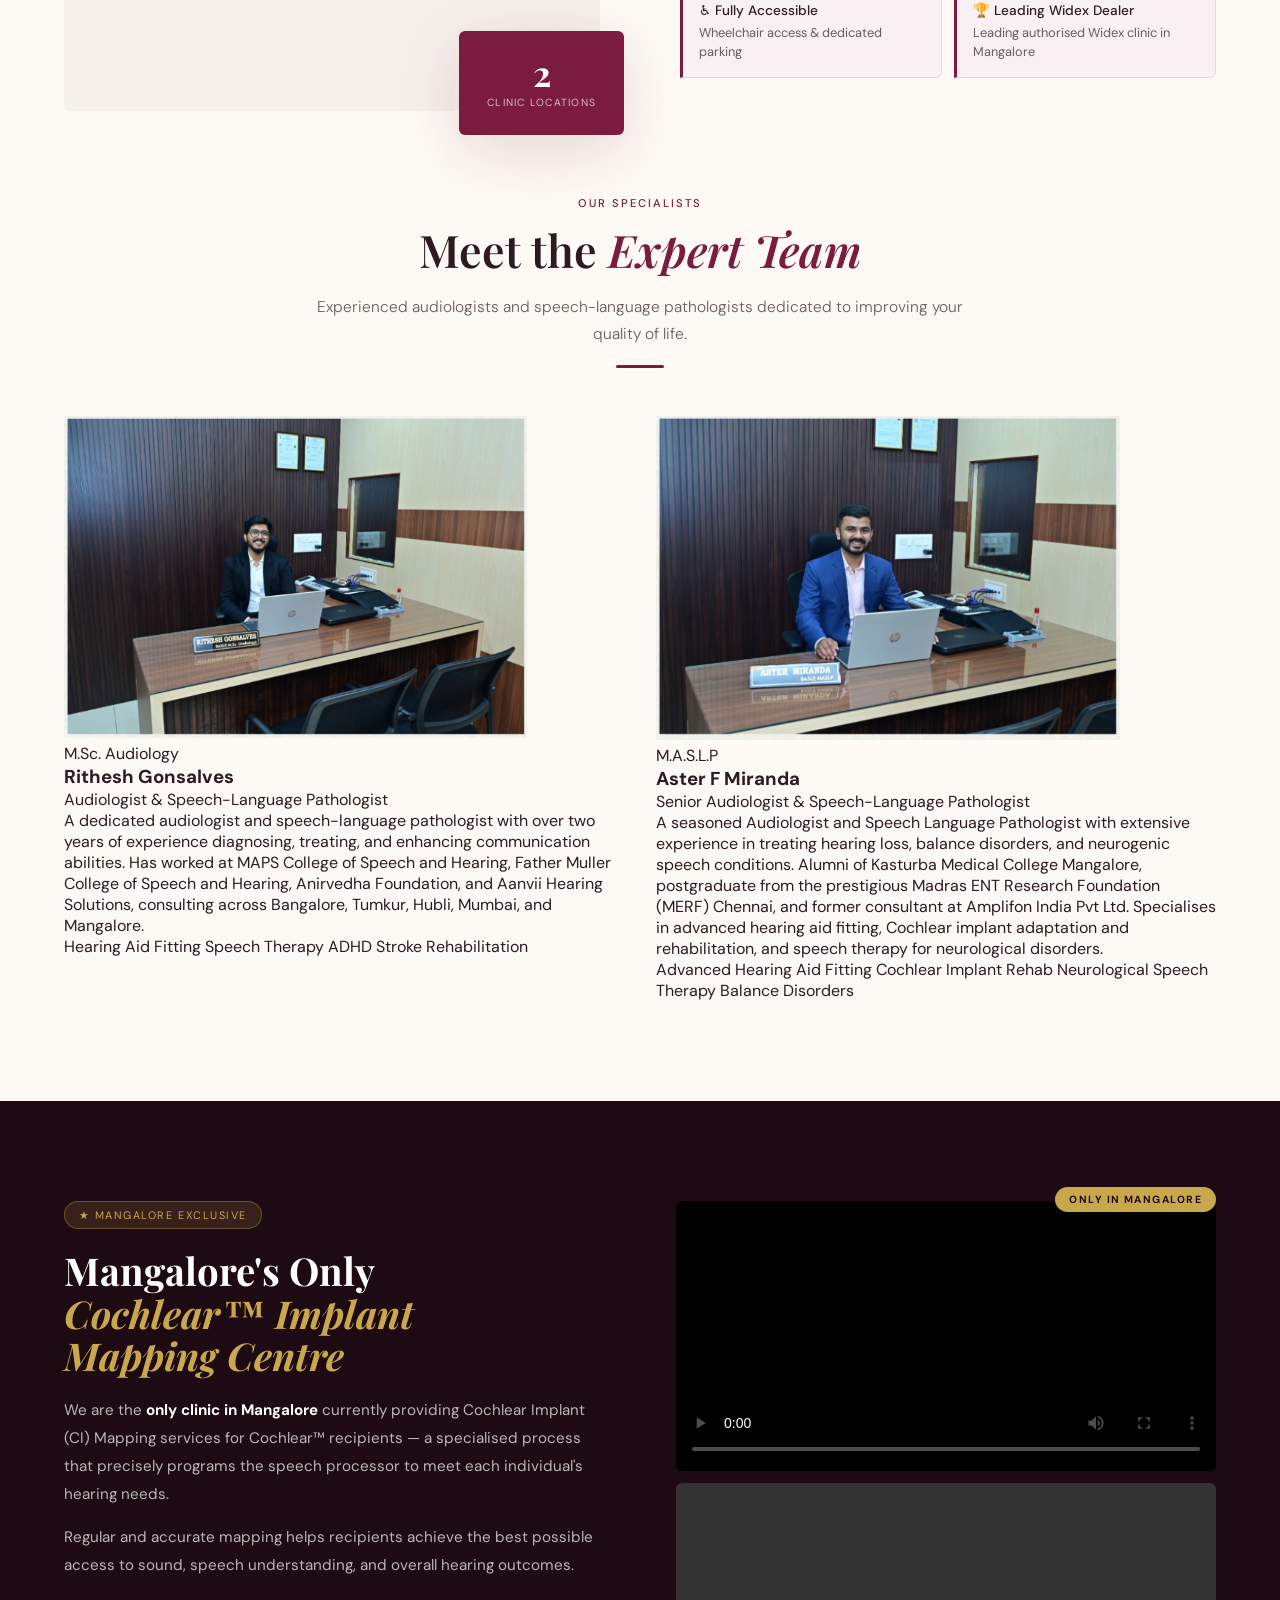
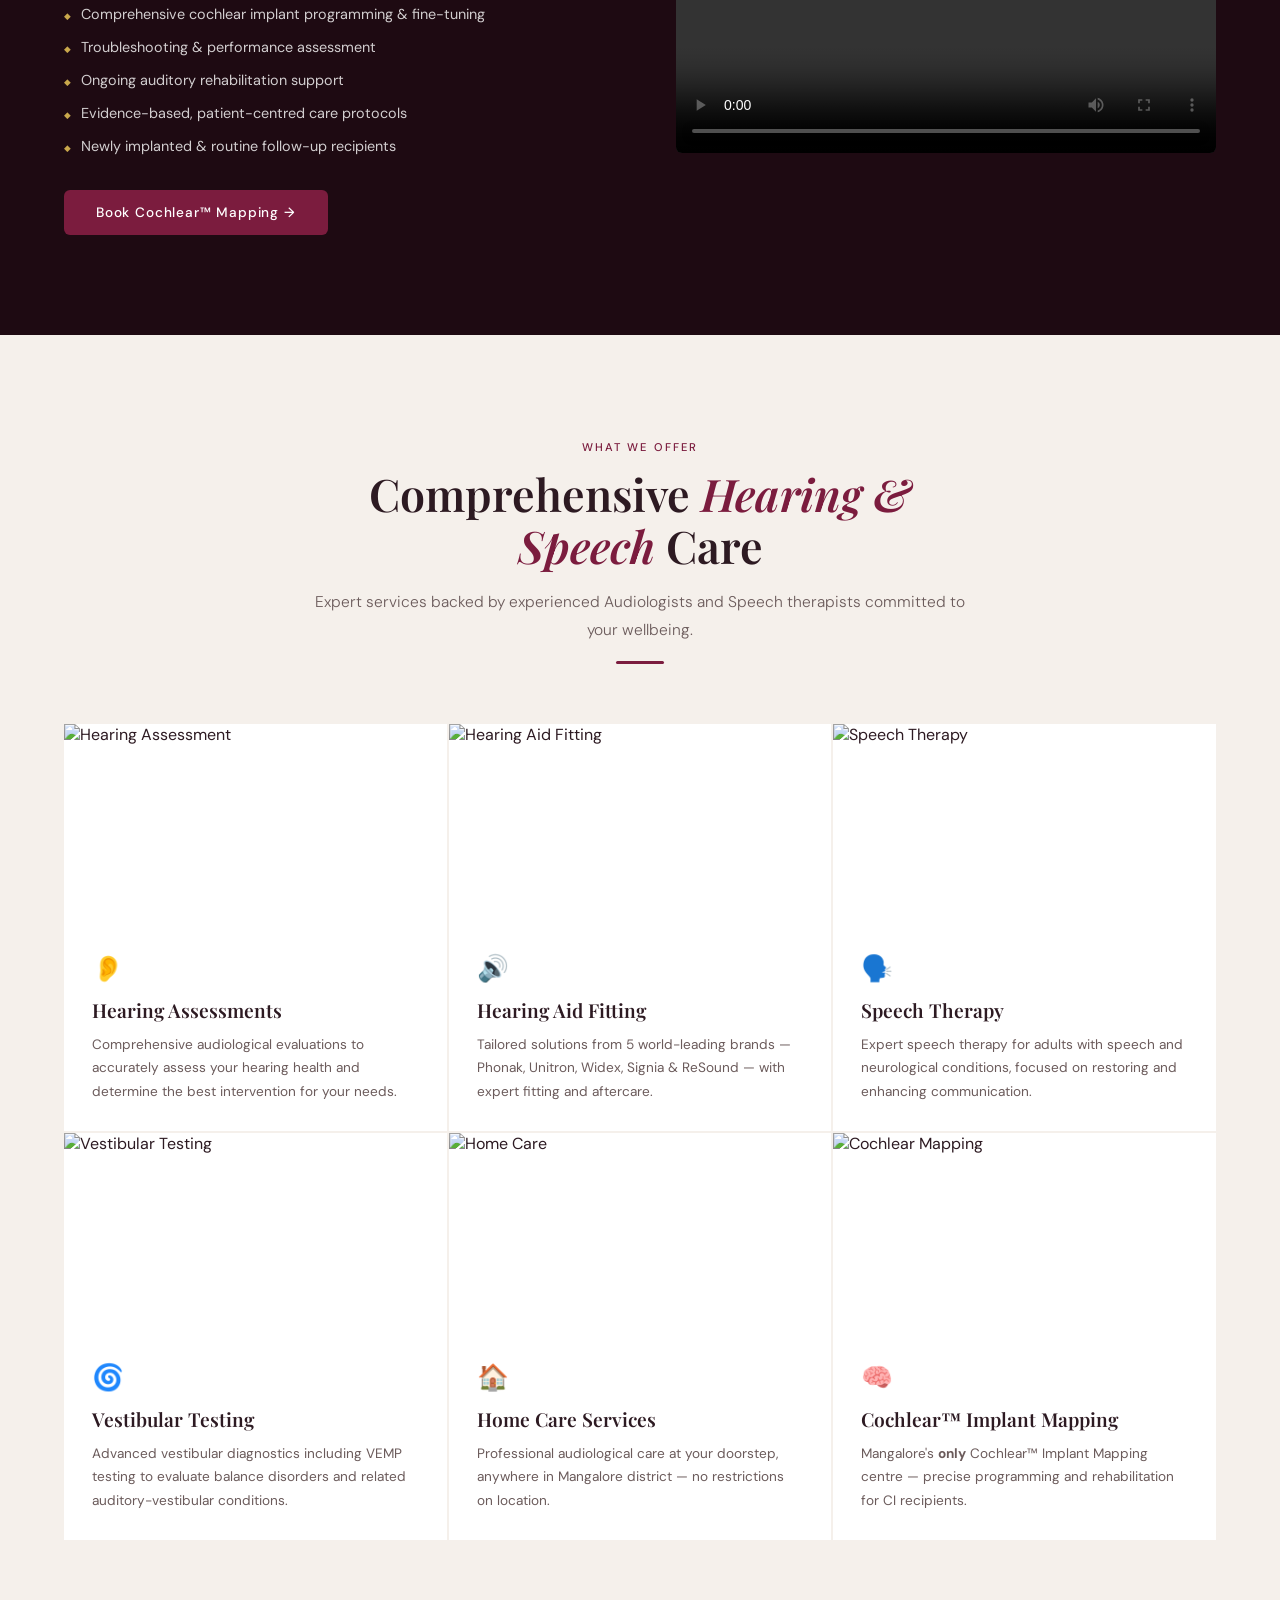
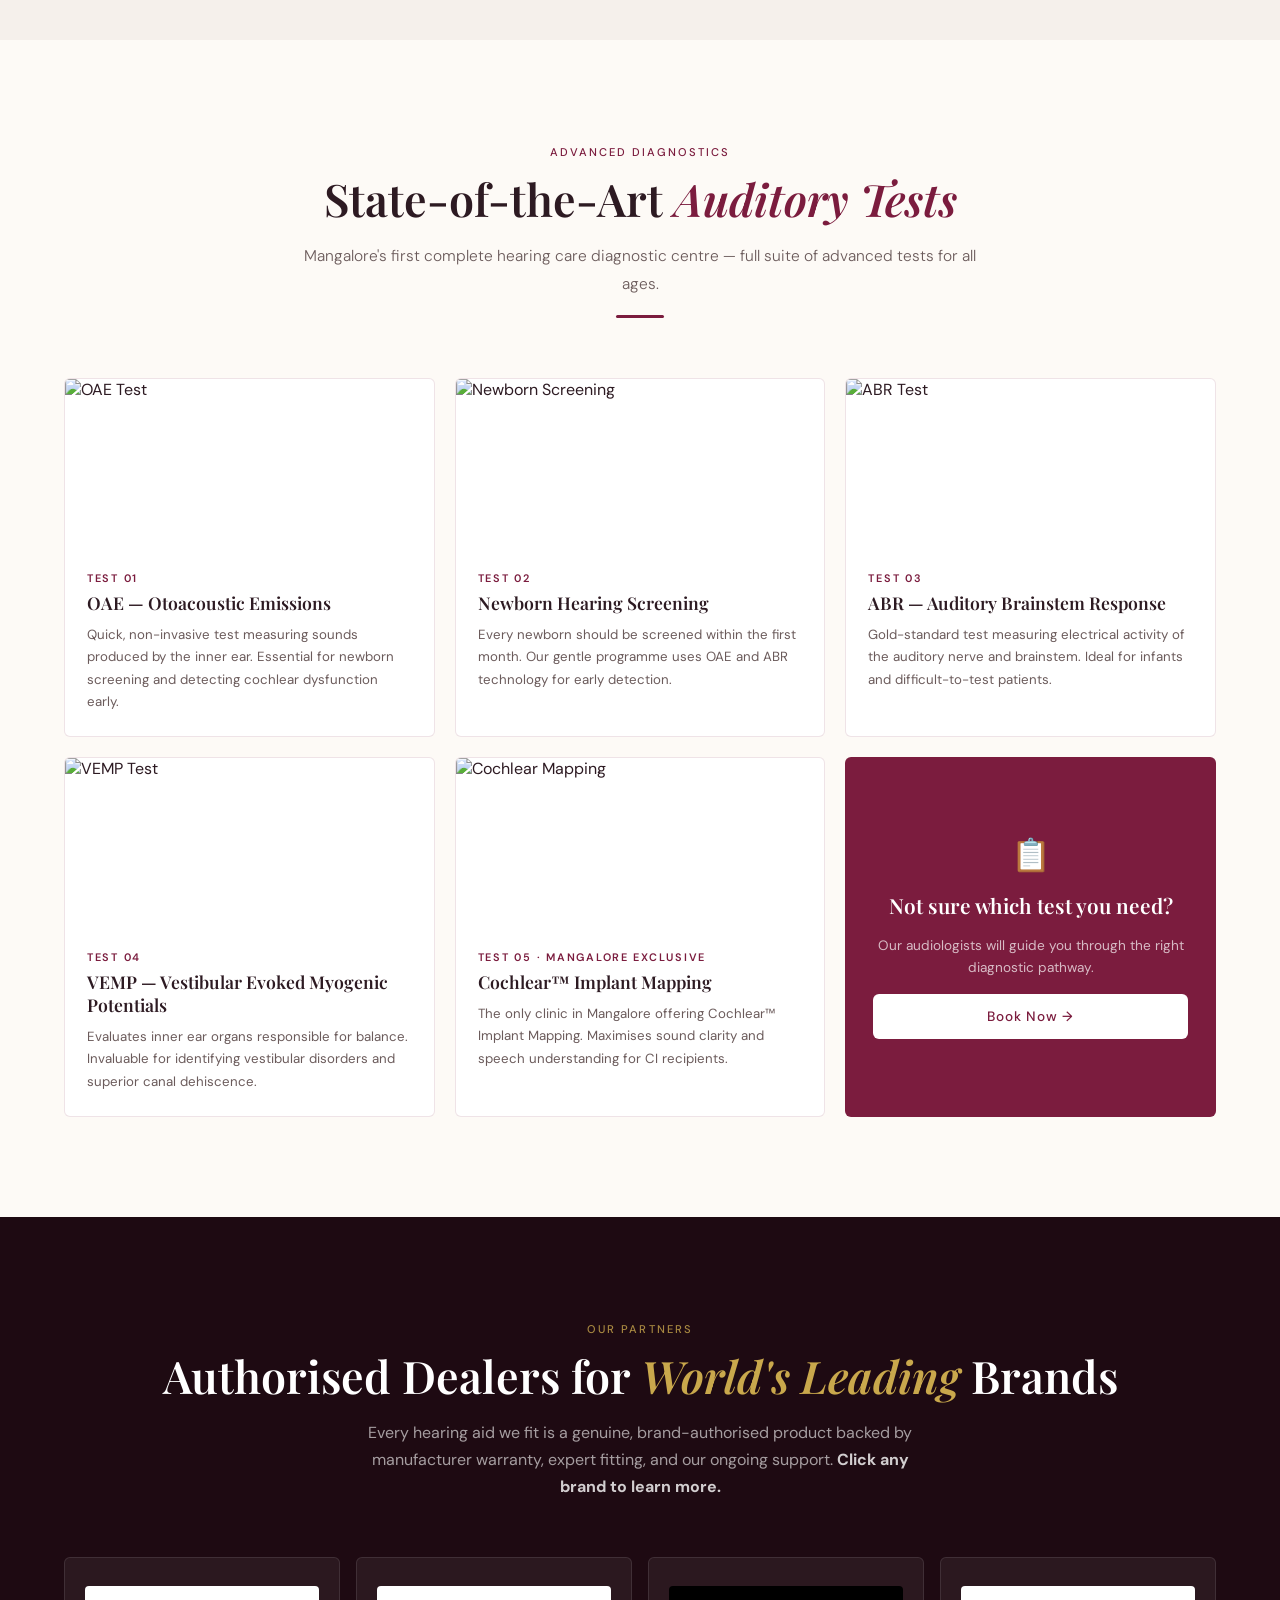
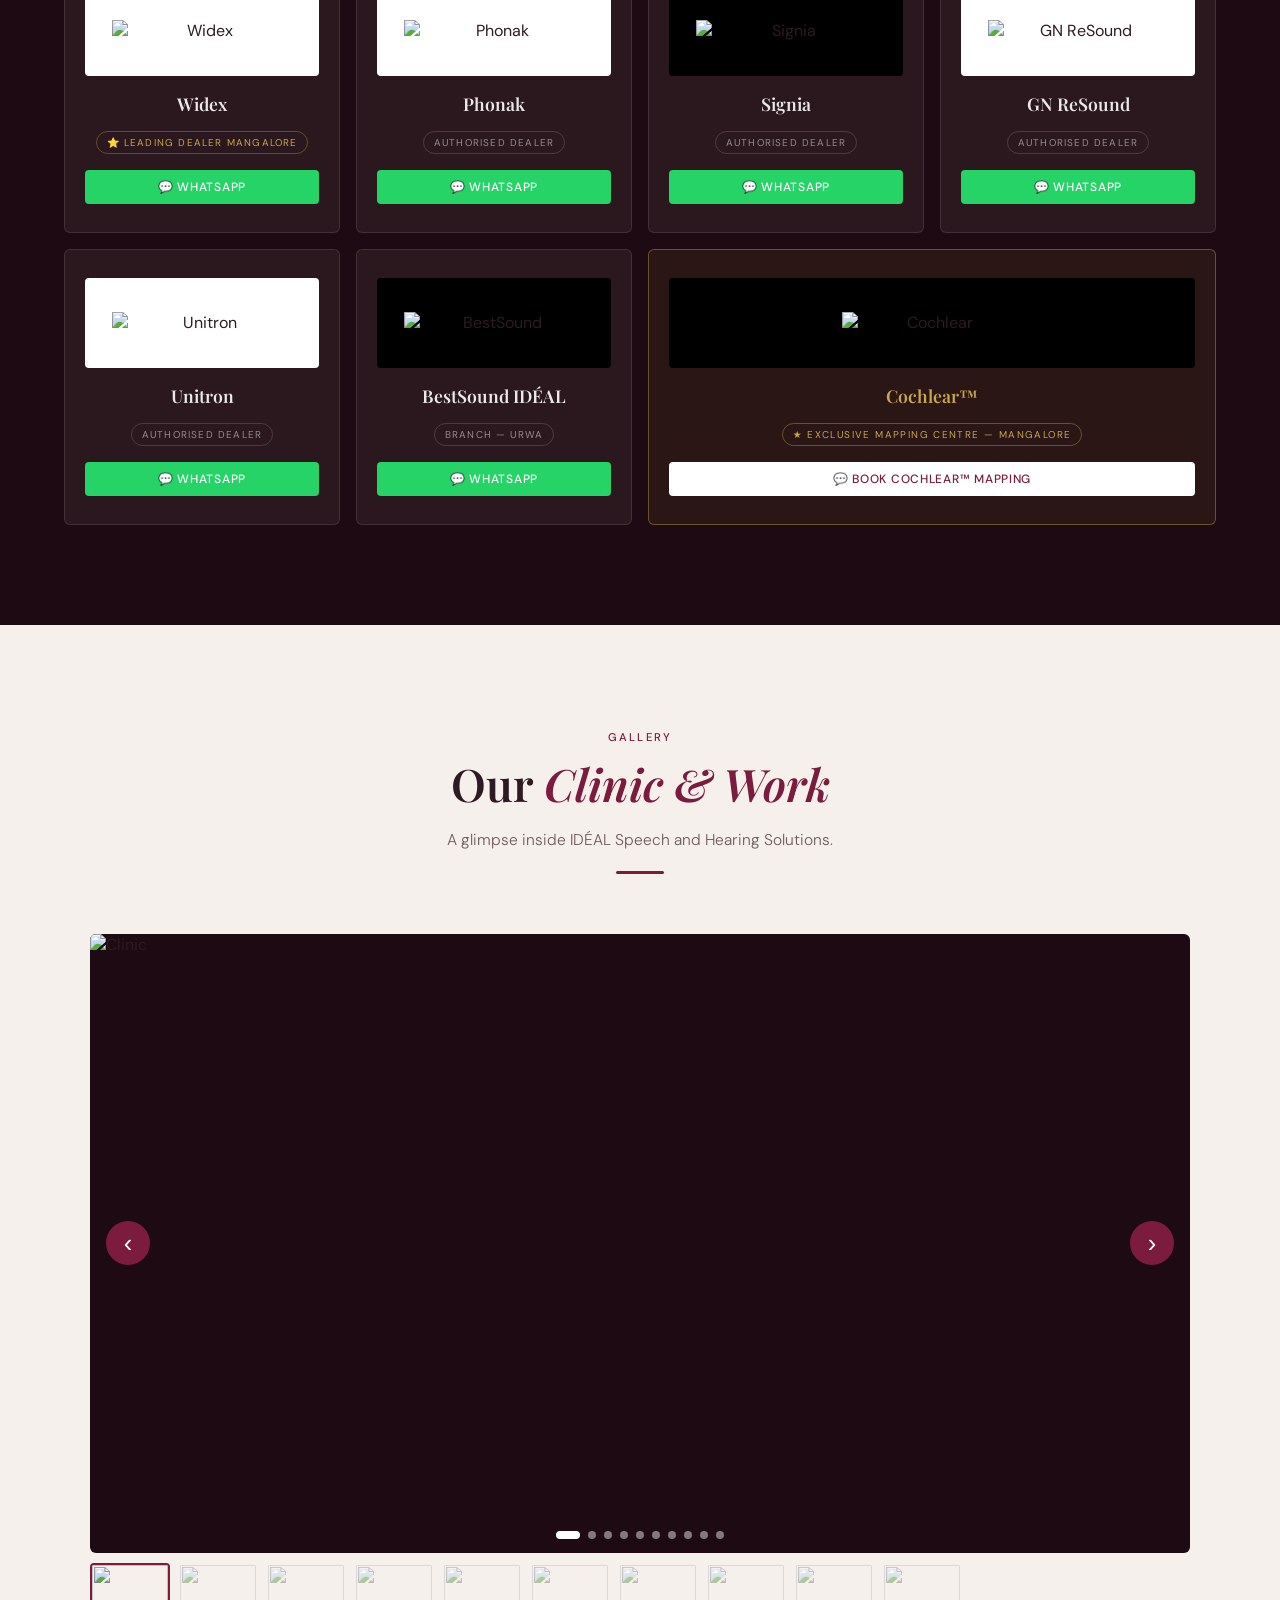
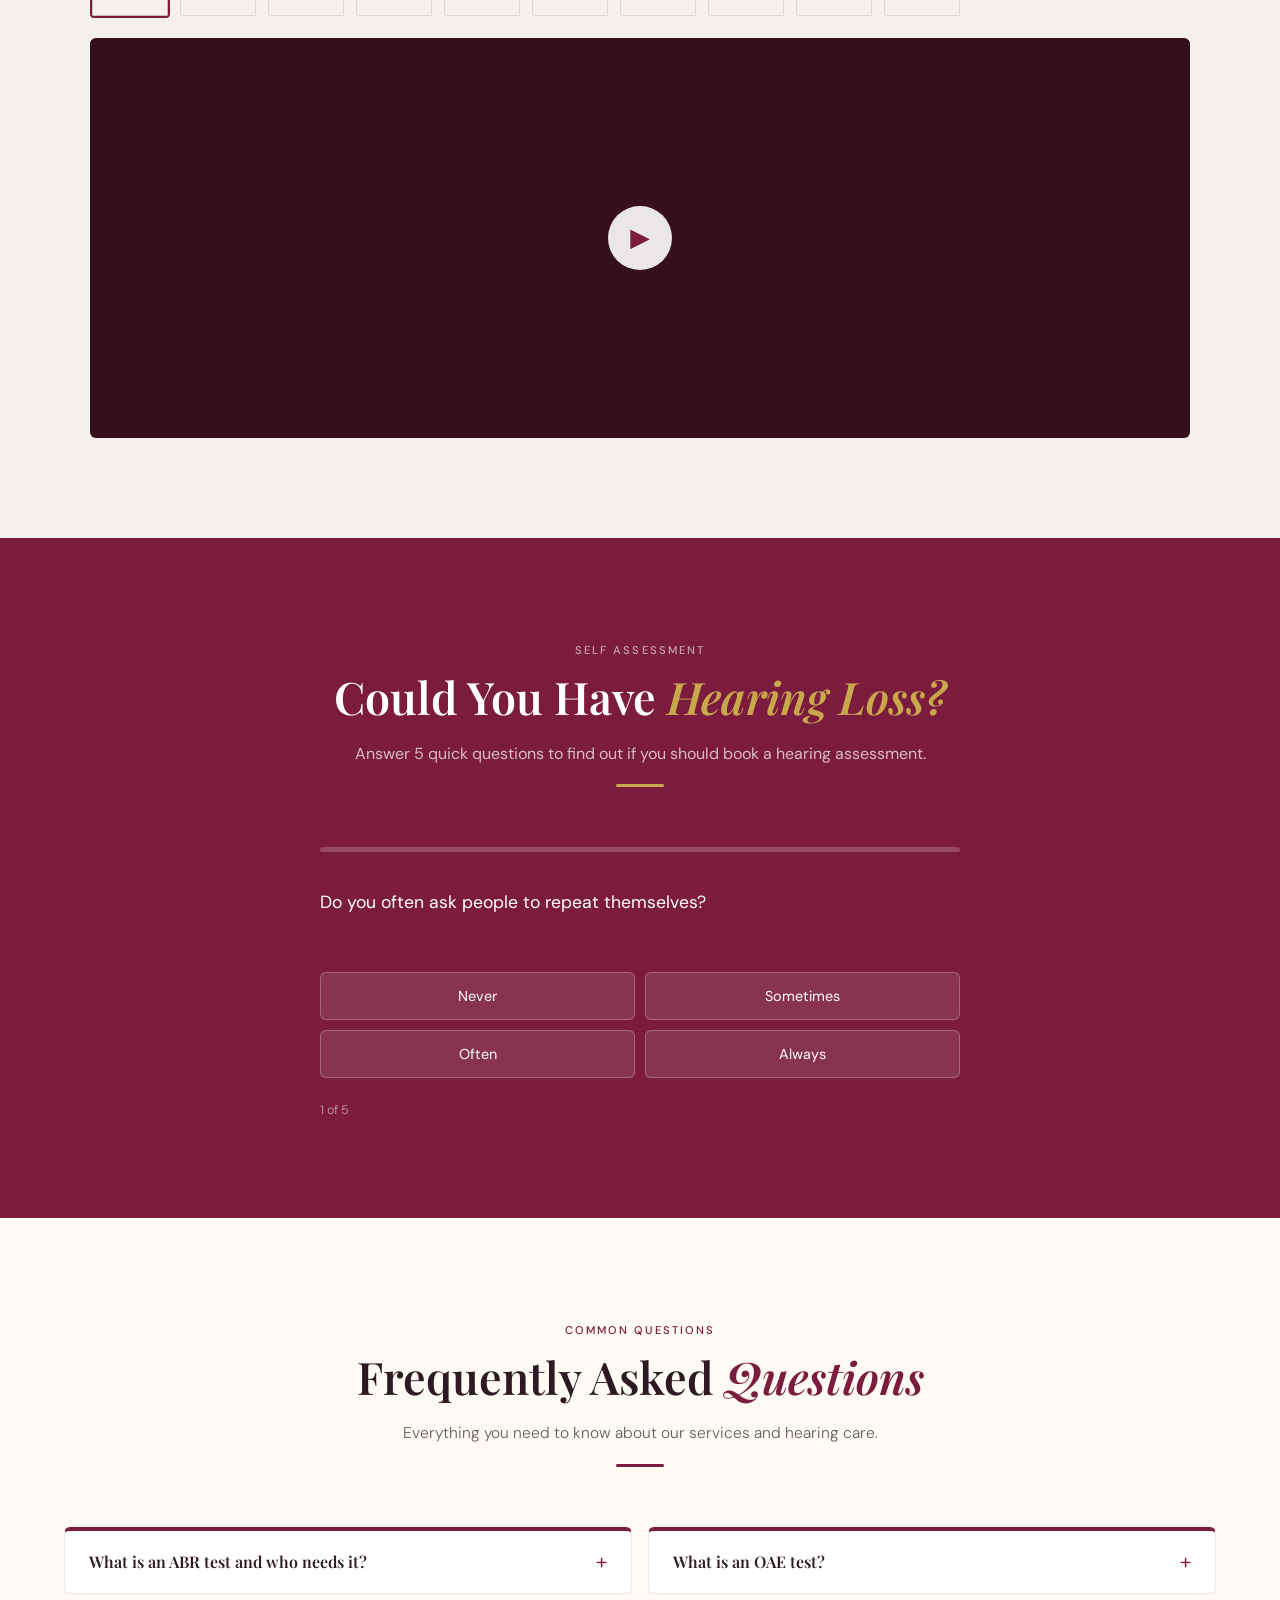
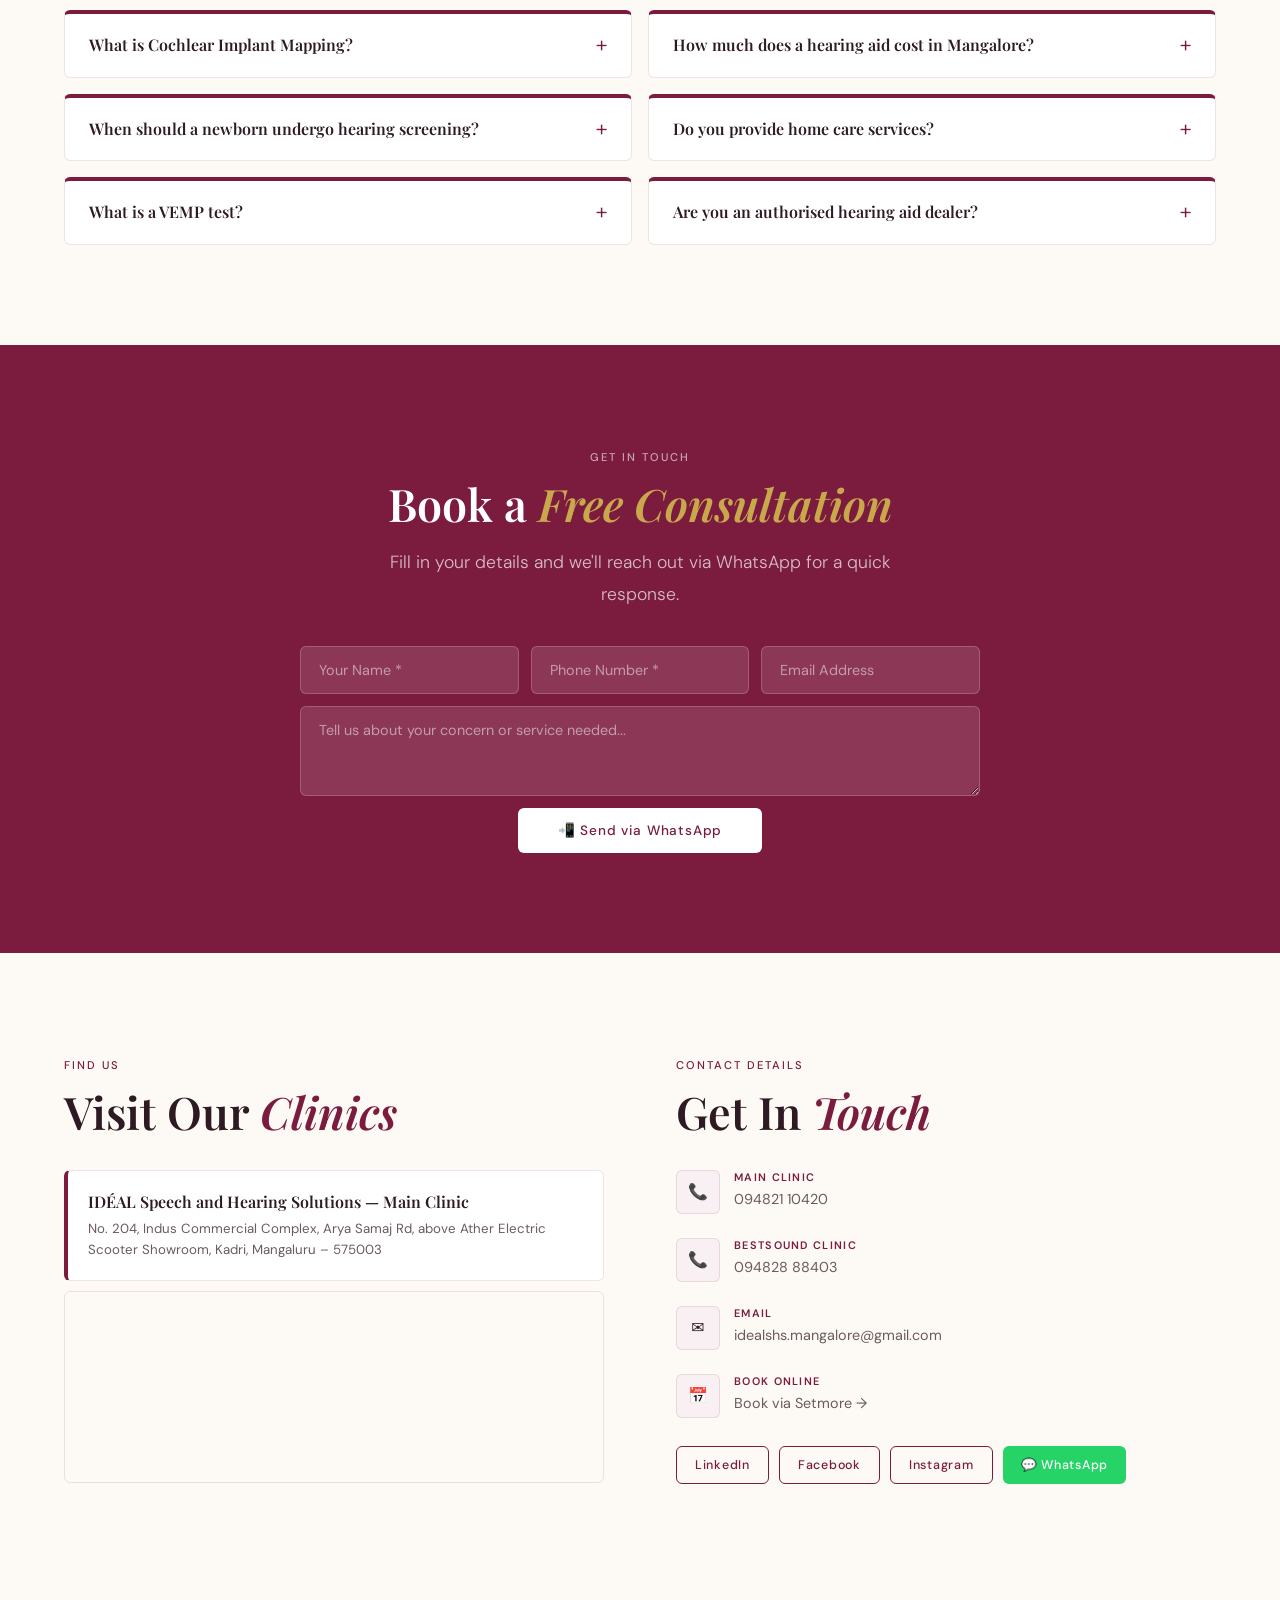
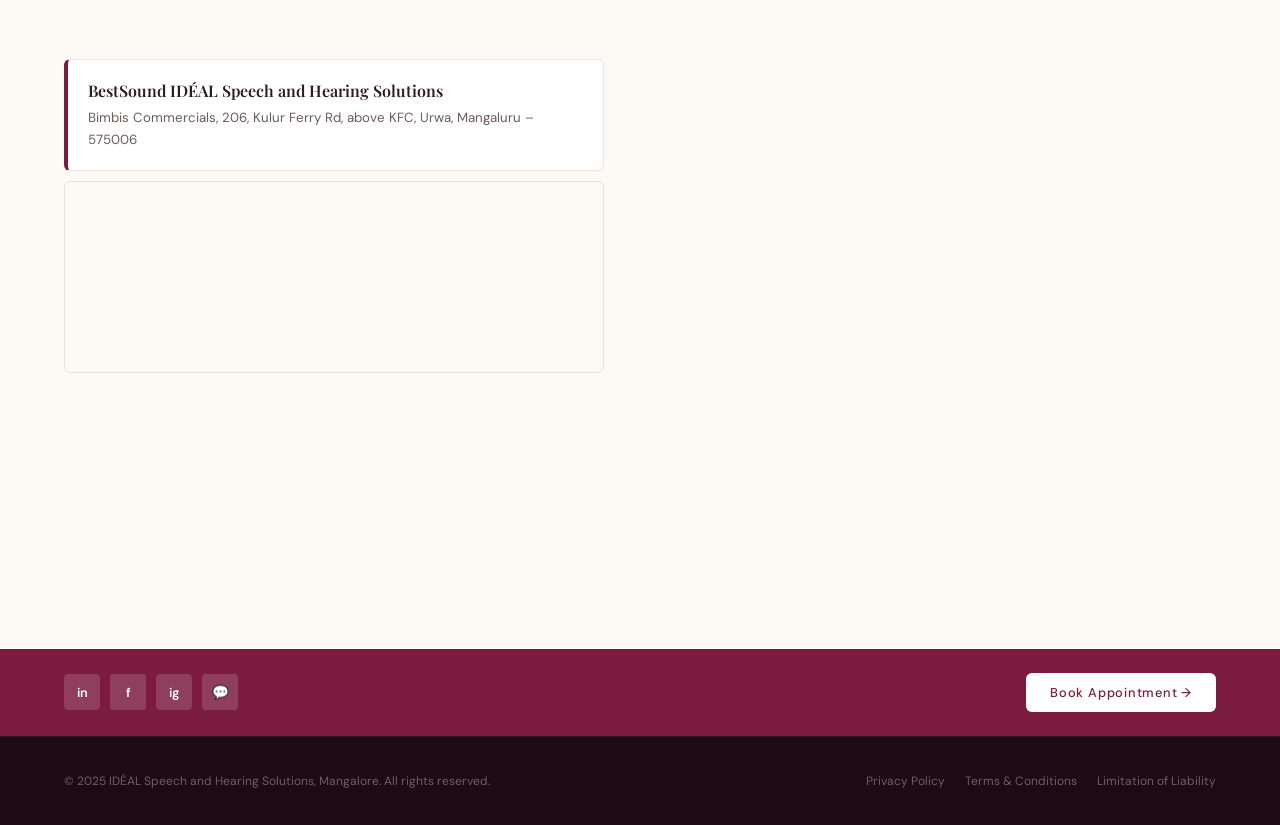
==== commit 693c5523: "Add files via upload" ====
--- a/index.html
+++ b/index.html
@@ -1,454 +1,1110 @@
 <!DOCTYPE html>
 <html lang="en">
 <head>
-<meta charset="UTF-8">
-<meta name="viewport" content="width=device-width,initial-scale=1.0">
+<meta charset="UTF-8"/>
+<meta name="viewport" content="width=device-width,initial-scale=1.0"/>
 <title>IDÉAL Speech & Hearing Solutions | Best Audiologist & Hearing Aid Centre Mangalore</title>
-<meta name="description" content="IDÉAL Speech & Hearing Solutions — Mangalore's premier audiology clinic. Only Cochlear™ Implant Mapping centre. Authorised dealer for Phonak, Widex, Signia, ReSound & Unitron. Book a free consultation today.">
-<meta name="keywords" content="audiologist Mangalore, hearing aid Mangalore, speech therapy Mangalore, Cochlear implant mapping Mangalore, OAE ABR VEMP test Mangalore, Phonak Widex Signia hearing aid, newborn hearing screening Mangalore, IDÉAL speech hearing Kadri, hearing loss Mangalore, best audiologist Mangalore">
-<meta name="robots" content="index,follow">
-<link rel="canonical" href="https://idealshs.com/">
-<!-- Open Graph -->
-<meta property="og:type" content="website">
-<meta property="og:url" content="https://idealshs.com/">
-<meta property="og:title" content="IDÉAL Speech & Hearing Solutions | Audiologist Mangalore">
-<meta property="og:description" content="Mangalore's leading audiology clinic. Cochlear™ Implant Mapping. Authorised for Phonak, Widex, Signia, ReSound & Unitron. Book free consultation.">
-<meta property="og:image" content="https://idealshs.com/og-image.jpg">
-<meta property="og:locale" content="en_IN">
-<!-- Twitter Card -->
-<meta name="twitter:card" content="summary_large_image">
-<meta name="twitter:title" content="IDÉAL Speech & Hearing Solutions | Audiologist Mangalore">
-<meta name="twitter:description" content="Mangalore's leading audiology clinic. Only Cochlear™ Mapping centre. Free consultation.">
-<meta name="twitter:image" content="https://idealshs.com/og-image.jpg">
+<meta name="description" content="IDÉAL Speech & Hearing Solutions — Mangalore's premier audiology clinic. Authorised dealer for Phonak, Widex, Signia, ReSound & Unitron. Advanced OAE, ABR, VEMP, Newborn Screening & Cochlear™ Implant Mapping. Book a free consultation today."/>
+<meta name="keywords" content="audiologist Mangalore, hearing aid Mangalore, speech therapy Mangalore, Widex Mangalore, Phonak Mangalore, Cochlear implant mapping Mangalore, hearing test Mangalore, OAE ABR VEMP Mangalore, newborn hearing screening, IDÉAL speech hearing Kadri"/>
+<meta name="robots" content="index,follow"/>
+<link rel="canonical" href="https://idealshs.com/"/>
+<meta property="og:type" content="website"/>
+<meta property="og:url" content="https://idealshs.com/"/>
+<meta property="og:title" content="IDÉAL Speech & Hearing Solutions | Mangalore"/>
+<meta property="og:description" content="Mangalore's only Cochlear™ Implant Mapping centre. Authorised for Phonak, Widex, Signia, ReSound & Unitron. Book your free consultation."/>
+<meta property="og:image" content="https://blogger.googleusercontent.com/img/b/R29vZ2xl/AVvXsEikD3AN1fU02SBUFlP5W9W3ayYXdydgYOCW0MRBx6n1-St_mltdyk5e6ck_x4XmS_BIeXwc5G_PQewiDVEeJVYsiFiXqy7xgFfcLaPchHgGowQoPuhnkAZ3rE7HGIDw6J6-yiEWc7SCyUImlAThtNGuQw1X5JS5f7eckmUJb76Y1yoxsAjvqr1qH9Co6Do/s796/hero.PNG"/>
+<meta name="twitter:card" content="summary_large_image"/>
+
 <!-- Schema.org -->
-<script type="application/ld+json">
-{
-  "@context":"https://schema.org",
-  "@type":"MedicalClinic",
-  "name":"IDÉAL Speech and Hearing Solutions",
-  "description":"Mangalore's premier audiology and speech therapy clinic. Authorised dealers for Phonak, Widex, Signia, ReSound, Unitron. Only Cochlear™ Implant Mapping centre in Mangalore.",
-  "url":"https://idealshs.com",
-  "telephone":"+919482110420",
-  "email":"idealshs.mangalore@gmail.com",
-  "address":{"@type":"PostalAddress","streetAddress":"No. 204, Indus Commercial Complex, Arya Samaj Rd, Kadri","addressLocality":"Mangaluru","addressRegion":"Karnataka","postalCode":"575003","addressCountry":"IN"},
-  "geo":{"@type":"GeoCoordinates","latitude":12.8786,"longitude":74.8529},
-  "openingHours":["Mo-Sa 09:00-19:00"],
-  "medicalSpecialty":"Otolaryngology",
-  "hasMap":"https://maps.google.com/?cid=7339975834892042304",
-  "sameAs":["https://www.instagram.com/ideal_shs","https://www.facebook.com/people/Idéal-Speech-and-Hearing-Solutions/61573655292414/","https://www.linkedin.com/company/ideal-speech-and-hearing-solutions/"],
-  "priceRange":"₹₹",
-  "currenciesAccepted":"INR",
-  "paymentAccepted":"Cash, UPI, Card"
+<script type="application/ld+json">{"@context":"https://schema.org","@type":"MedicalClinic","name":"IDÉAL Speech and Hearing Solutions","url":"https://idealshs.com/","telephone":"+919482110420","email":"idealshs.mangalore@gmail.com","address":{"@type":"PostalAddress","streetAddress":"No. 204, Indus Commercial Complex, Arya Samaj Road, Kadri","addressLocality":"Mangaluru","addressRegion":"Karnataka","postalCode":"575003","addressCountry":"IN"},"medicalSpecialty":["Audiology","Speech-Language Pathology"]}</script>
+
+<!-- FAQ Schema -->
+<script type="application/ld+json">{"@context":"https://schema.org","@type":"FAQPage","mainEntity":[{"@type":"Question","name":"What is Cochlear Implant Mapping?","acceptedAnswer":{"@type":"Answer","text":"Cochlear Implant Mapping precisely programs a cochlear implant's speech processor to match each recipient's hearing needs. IDÉAL is the only clinic in Mangalore providing this service."}},{"@type":"Question","name":"What is an ABR test?","acceptedAnswer":{"@type":"Answer","text":"ABR (Auditory Brainstem Response) is a gold-standard test measuring electrical activity of the auditory nerve. It diagnoses hearing loss in infants and difficult-to-test patients."}},{"@type":"Question","name":"What is an OAE test?","acceptedAnswer":{"@type":"Answer","text":"OAE (Otoacoustic Emissions) is a quick non-invasive test measuring sounds produced by the inner ear. Essential for newborn screening and early detection of cochlear dysfunction."}},{"@type":"Question","name":"Do you offer home care services?","acceptedAnswer":{"@type":"Answer","text":"Yes, IDÉAL provides professional audiological home care anywhere in Mangalore district with no restrictions on location."}}]}</script>
+
+<!-- Analytics -->
+<script async src="https://www.googletagmanager.com/gtag/js?id=G-XXXXXXXXXX"></script>
+<script>window.dataLayer=window.dataLayer||[];function gtag(){dataLayer.push(arguments);}gtag('js',new Date());gtag('config','G-XXXXXXXXXX');</script>
+<script async src="https://pagead2.googlesyndication.com/pagead/js/adsbygoogle.js?client=ca-pub-XXXXXXXXXXXXXXXX" crossorigin="anonymous"></script>
+
+<link rel="preconnect" href="https://fonts.googleapis.com"/>
+<link rel="preconnect" href="https://fonts.gstatic.com" crossorigin/>
+<link href="https://fonts.googleapis.com/css2?family=Playfair+Display:ital,wght@0,400;0,600;0,700;1,400;1,600&family=DM+Sans:wght@300;400;500&display=swap" rel="stylesheet"/>
+
+<style>
+/* ─── DESIGN TOKENS ─── */
+:root {
+  --maroon: #7B1C3E;
+  --maroon-d: #5c1430;
+  --maroon-l: #9e2251;
+  --maroon-pale: #f9f0f3;
+  --gold: #C9A84C;
+  --cream: #FDFAF6;
+  --white: #ffffff;
+  --off: #F5F0EB;
+  --grey: #6b5b5b;
+  --dark: #1E0A12;
+  --text: #2d1a22;
+  --border: rgba(123,28,62,.12);
+  --shadow: 0 4px 32px rgba(123,28,62,.10);
+  --shadow-lg: 0 16px 64px rgba(123,28,62,.16);
+  --r: 6px;
+  --serif: 'Playfair Display', Georgia, serif;
+  --sans: 'DM Sans', system-ui, sans-serif;
 }
-</script>
-<link rel="icon" type="image/x-icon" href="favicon.ico">
-<link rel="icon" type="image/png" sizes="32x32" href="favicon-32x32.png">
-<link rel="icon" type="image/png" sizes="16x16" href="favicon-16x16.png">
-<link rel="icon" type="image/png" sizes="192x192" href="favicon-192x192.png">
-<link rel="apple-touch-icon" sizes="180x180" href="apple-touch-icon.png">
-<link rel="stylesheet" href="style.css">
+*,*::before,*::after{box-sizing:border-box;margin:0;padding:0;}
+html{scroll-behavior:smooth;font-size:16px;}
+body{font-family:var(--sans);background:var(--cream);color:var(--text);overflow-x:hidden;-webkit-font-smoothing:antialiased;}
+img{max-width:100%;height:auto;}
+a{color:inherit;text-decoration:none;}
+
+/* ─── UTILITIES ─── */
+.container{max-width:1200px;margin:0 auto;padding:0 24px;}
+.serif{font-family:var(--serif);}
+.label{font-size:.7rem;font-weight:500;letter-spacing:.18em;text-transform:uppercase;color:var(--maroon);}
+.h1{font-family:var(--serif);font-size:clamp(2.8rem,5.5vw,5rem);font-weight:700;line-height:1.05;}
+.h2{font-family:var(--serif);font-size:clamp(2rem,3.5vw,3rem);font-weight:600;line-height:1.15;}
+.h3{font-family:var(--serif);font-size:1.35rem;font-weight:600;line-height:1.3;}
+.lead{font-size:1.1rem;line-height:1.8;color:var(--grey);font-weight:300;}
+.btn{display:inline-flex;align-items:center;gap:8px;padding:14px 32px;border-radius:var(--r);font-family:var(--sans);font-size:.85rem;font-weight:500;letter-spacing:.06em;cursor:pointer;transition:all .25s;border:none;text-decoration:none;}
+.btn-primary{background:var(--maroon);color:#fff;}
+.btn-primary:hover{background:var(--maroon-d);transform:translateY(-2px);box-shadow:0 8px 28px rgba(123,28,62,.35);}
+.btn-outline{background:transparent;color:var(--maroon);border:1.5px solid var(--maroon);}
+.btn-outline:hover{background:var(--maroon);color:#fff;}
+.btn-white{background:#fff;color:var(--maroon);}
+.btn-white:hover{background:var(--maroon-pale);transform:translateY(-2px);}
+.btn-wa{background:#25D366;color:#fff;}
+.btn-wa:hover{background:#1db954;transform:translateY(-2px);}
+
+/* ─── REVEAL ANIMATION ─── */
+[data-reveal]{opacity:0;transform:translateY(28px);transition:opacity .7s ease,transform .7s ease;}
+[data-reveal].on{opacity:1;transform:none;}
+[data-reveal][data-delay="1"]{transition-delay:.1s;}
+[data-reveal][data-delay="2"]{transition-delay:.2s;}
+[data-reveal][data-delay="3"]{transition-delay:.3s;}
+[data-reveal][data-delay="4"]{transition-delay:.4s;}
+
+/* ─── NAV ─── */
+#nav{position:fixed;top:0;left:0;right:0;z-index:100;height:72px;background:rgba(253,250,246,.96);backdrop-filter:blur(16px);border-bottom:1px solid var(--border);transition:box-shadow .3s;}
+#nav.scrolled{box-shadow:var(--shadow);}
+.nav-inner{height:72px;display:flex;align-items:center;justify-content:space-between;gap:24px;}
+.nav-logo img{height:46px;width:auto;}
+.nav-links{display:flex;gap:4px;list-style:none;}
+.nav-links a{padding:8px 14px;border-radius:4px;font-size:.82rem;font-weight:400;color:var(--grey);transition:all .2s;letter-spacing:.02em;}
+.nav-links a:hover{color:var(--maroon);background:var(--maroon-pale);}
+.nav-cta{padding:10px 22px;font-size:.82rem;}
+.nav-ham{display:none;flex-direction:column;gap:5px;cursor:pointer;padding:6px;}
+.nav-ham span{display:block;width:22px;height:2px;background:var(--maroon);border-radius:2px;transition:.3s;}
+
+/* ─── MOBILE NAV ─── */
+#mnav{display:none;position:fixed;top:72px;left:0;right:0;z-index:99;background:var(--cream);border-bottom:2px solid var(--maroon);padding:20px 24px 24px;box-shadow:var(--shadow-lg);}
+#mnav ul{list-style:none;display:flex;flex-direction:column;gap:4px;}
+#mnav a{display:block;padding:12px 16px;border-radius:var(--r);font-size:.9rem;font-weight:400;color:var(--text);transition:all .2s;}
+#mnav a:hover{background:var(--maroon-pale);color:var(--maroon);}
+#mnav .btn{margin-top:12px;width:100%;justify-content:center;}
+
+/* ─── HERO ─── */
+#hero{margin-top:72px;position:relative;background:var(--dark);overflow:hidden;min-height:92vh;display:flex;align-items:center;}
+.hero-video{position:absolute;inset:0;width:100%;height:100%;object-fit:cover;object-position:center;opacity:.35;}
+.hero-overlay{position:absolute;inset:0;background:linear-gradient(125deg,rgba(30,10,18,.92) 0%,rgba(123,28,62,.6) 50%,rgba(30,10,18,.75) 100%);}
+.hero-content{position:relative;z-index:2;padding:80px 0;}
+.hero-badge{display:inline-flex;align-items:center;gap:8px;background:rgba(201,168,76,.15);border:1px solid rgba(201,168,76,.4);color:var(--gold);font-size:.7rem;letter-spacing:.18em;text-transform:uppercase;padding:7px 16px;border-radius:100px;margin-bottom:28px;}
+.hero-badge::before{content:'';width:6px;height:6px;border-radius:50%;background:var(--gold);}
+.hero-title{font-family:var(--serif);font-size:clamp(3rem,6vw,5.5rem);font-weight:700;color:#fff;line-height:1.0;margin-bottom:10px;}
+.hero-title em{font-style:italic;color:var(--gold);}
+.hero-sub{font-size:.8rem;letter-spacing:.22em;text-transform:uppercase;color:rgba(255,255,255,.5);margin-bottom:24px;}
+.hero-desc{font-size:1.05rem;line-height:1.85;color:rgba(255,255,255,.75);max-width:540px;margin-bottom:40px;font-weight:300;}
+.hero-actions{display:flex;gap:14px;flex-wrap:wrap;margin-bottom:60px;}
+.hero-stats{display:inline-grid;grid-template-columns:repeat(4,1fr);background:rgba(255,255,255,.06);backdrop-filter:blur(12px);border:1px solid rgba(255,255,255,.1);border-radius:var(--r);}
+.hero-stat{padding:18px 24px;text-align:center;border-right:1px solid rgba(255,255,255,.08);}
+.hero-stat:last-child{border-right:none;}
+.hero-stat-n{font-family:var(--serif);font-size:1.8rem;font-weight:700;color:#fff;display:block;line-height:1.1;}
+.hero-stat-l{font-size:.62rem;letter-spacing:.12em;text-transform:uppercase;color:rgba(255,255,255,.45);margin-top:4px;display:block;}
+.hero-scroll{position:absolute;bottom:28px;left:50%;transform:translateX(-50%);display:flex;flex-direction:column;align-items:center;gap:8px;z-index:2;}
+.hero-scroll span{font-size:.62rem;letter-spacing:.18em;text-transform:uppercase;color:rgba(255,255,255,.3);}
+.hero-scroll-line{width:1px;height:36px;background:linear-gradient(to bottom,rgba(255,255,255,.4),transparent);animation:scrollline 2s ease infinite;}
+@keyframes scrollline{0%,100%{opacity:.4;transform:scaleY(1);}50%{opacity:1;transform:scaleY(1.2);}}
+
+/* ─── TRUST TICKER ─── */
+.ticker{background:var(--maroon);overflow:hidden;padding:12px 0;border-top:1px solid rgba(255,255,255,.1);}
+.ticker-inner{display:flex;gap:48px;animation:tick 28s linear infinite;width:max-content;}
+.ticker:hover .ticker-inner{animation-play-state:paused;}
+@keyframes tick{to{transform:translateX(-50%);}}
+.tick-item{display:flex;align-items:center;gap:10px;color:rgba(255,255,255,.85);font-size:.75rem;letter-spacing:.1em;text-transform:uppercase;white-space:nowrap;}
+.tick-item::before{content:'✦';color:var(--gold);font-size:.6rem;}
+
+/* ─── SECTION BASE ─── */
+.section{padding:100px 0;}
+.section-sm{padding:72px 0;}
+.section-dark{background:var(--dark);}
+.section-maroon{background:var(--maroon);}
+.section-off{background:var(--off);}
+.section-head{text-align:center;max-width:680px;margin:0 auto 60px;}
+.section-head .h2{margin:12px 0 18px;}
+.divider{width:48px;height:3px;background:var(--maroon);border-radius:2px;margin:16px auto 0;}
+
+/* ─── ABOUT ─── */
+.about-grid{display:grid;grid-template-columns:1fr 1fr;gap:80px;align-items:center;}
+.about-img-wrap{position:relative;}
+.about-img{width:100%;aspect-ratio:4/5;object-fit:cover;border-radius:var(--r);display:block;}
+.about-badge{position:absolute;bottom:-24px;right:-24px;background:var(--maroon);color:#fff;padding:24px 28px;border-radius:var(--r);text-align:center;box-shadow:var(--shadow-lg);}
+.about-badge-n{font-family:var(--serif);font-size:2.2rem;font-weight:700;display:block;line-height:1;}
+.about-badge-l{font-size:.65rem;letter-spacing:.12em;text-transform:uppercase;color:rgba(255,255,255,.7);margin-top:4px;}
+.about-content .h2{margin:12px 0 20px;}
+.about-content p{color:var(--grey);line-height:1.8;margin-bottom:16px;}
+.about-feats{display:grid;grid-template-columns:1fr 1fr;gap:12px;margin-top:32px;}
+.about-feat{background:var(--maroon-pale);border:1px solid var(--border);border-left:3px solid var(--maroon);padding:16px;border-radius:0 var(--r) var(--r) 0;}
+.about-feat-title{font-size:.85rem;font-weight:500;color:var(--text);margin-bottom:4px;}
+.about-feat-text{font-size:.8rem;color:var(--grey);line-height:1.5;}
+
+/* ─── COCHLEAR EXCLUSIVE ─── */
+.cochlear-grid{display:grid;grid-template-columns:1fr 1fr;gap:72px;align-items:start;}
+.cochlear-label{font-size:.7rem;letter-spacing:.18em;text-transform:uppercase;color:var(--gold);font-weight:500;margin-bottom:16px;}
+.cochlear-title{font-family:var(--serif);font-size:clamp(2rem,3vw,2.8rem);font-weight:700;color:#fff;line-height:1.1;margin-bottom:20px;}
+.cochlear-title em{font-style:italic;color:var(--gold);}
+.cochlear-body{font-size:.95rem;line-height:1.85;color:rgba(255,255,255,.7);margin-bottom:14px;}
+.cochlear-list{list-style:none;margin:24px 0 32px;display:flex;flex-direction:column;gap:10px;}
+.cochlear-list li{display:flex;align-items:flex-start;gap:10px;font-size:.9rem;color:rgba(255,255,255,.8);line-height:1.6;}
+.cochlear-list li::before{content:'◆';color:var(--gold);font-size:.55rem;margin-top:6px;flex-shrink:0;}
+.cochlear-exclusive-tag{display:inline-flex;align-items:center;gap:8px;background:rgba(201,168,76,.15);border:1px solid rgba(201,168,76,.35);color:var(--gold);font-size:.68rem;letter-spacing:.14em;text-transform:uppercase;padding:6px 14px;border-radius:100px;margin-bottom:20px;}
+.cochlear-videos{display:flex;flex-direction:column;gap:12px;position:relative;}
+.cochlear-videos video{width:100%;border-radius:var(--r);display:block;background:#000;}
+.cochlear-only-badge{position:absolute;top:-14px;right:0;background:var(--gold);color:var(--dark);font-size:.65rem;letter-spacing:.14em;text-transform:uppercase;font-weight:700;padding:6px 14px;border-radius:100px;}
+
+/* ─── SERVICES ─── */
+.services-grid{display:grid;grid-template-columns:repeat(3,1fr);gap:2px;}
+.svc-card{background:var(--white);display:flex;flex-direction:column;overflow:hidden;transition:transform .3s,box-shadow .3s;position:relative;}
+.svc-card:hover{transform:translateY(-6px);box-shadow:var(--shadow-lg);z-index:1;}
+.svc-card::after{content:'';position:absolute;bottom:0;left:0;right:0;height:4px;background:var(--maroon);transform:scaleX(0);transform-origin:left;transition:transform .3s;}
+.svc-card:hover::after{transform:scaleX(1);}
+.svc-img{width:100%;height:200px;object-fit:cover;display:block;}
+.svc-body{padding:28px;flex:1;display:flex;flex-direction:column;}
+.svc-icon{font-size:1.6rem;margin-bottom:12px;}
+.svc-title{font-family:var(--serif);font-size:1.2rem;font-weight:600;margin-bottom:10px;}
+.svc-text{font-size:.85rem;line-height:1.72;color:var(--grey);flex:1;}
+
+/* ─── DIAGNOSTICS ─── */
+.diag-grid{display:grid;grid-template-columns:repeat(3,1fr);gap:20px;}
+.diag-card{background:var(--white);border-radius:var(--r);overflow:hidden;border:1px solid var(--border);transition:box-shadow .3s,transform .3s;}
+.diag-card:hover{box-shadow:var(--shadow-lg);transform:translateY(-4px);}
+.diag-card img{width:100%;height:170px;object-fit:cover;display:block;}
+.diag-body{padding:22px;}
+.diag-num{font-size:.68rem;letter-spacing:.16em;text-transform:uppercase;color:var(--maroon);font-weight:600;margin-bottom:6px;}
+.diag-title{font-family:var(--serif);font-size:1.1rem;font-weight:600;margin-bottom:10px;}
+.diag-text{font-size:.83rem;line-height:1.7;color:var(--grey);}
+.diag-cta{background:var(--maroon);border-radius:var(--r);padding:36px 28px;display:flex;flex-direction:column;justify-content:center;gap:16px;text-align:center;}
+.diag-cta h3{font-family:var(--serif);font-size:1.3rem;font-weight:600;color:#fff;line-height:1.3;}
+.diag-cta p{font-size:.85rem;color:rgba(255,255,255,.7);line-height:1.6;}
+
+/* ─── BRANDS ─── */
+.brands-intro{text-align:center;margin-bottom:56px;}
+.brands-intro .h2{color:#fff;margin:12px 0 20px;}
+.brands-intro p{color:rgba(255,255,255,.6);max-width:580px;margin:0 auto 8px;line-height:1.7;}
+.brands-grid{display:grid;grid-template-columns:repeat(4,1fr);gap:16px;}
+.brand-card{background:rgba(255,255,255,.06);border:1px solid rgba(255,255,255,.1);border-radius:var(--r);padding:28px 20px;display:flex;flex-direction:column;align-items:center;gap:16px;cursor:pointer;transition:all .3s;text-align:center;}
+.brand-card:hover{background:rgba(255,255,255,.12);border-color:rgba(255,255,255,.25);transform:translateY(-4px);box-shadow:0 16px 40px rgba(0,0,0,.3);}
+.brand-logo-box{background:#fff;border-radius:4px;padding:16px 20px;width:100%;min-height:90px;display:flex;align-items:center;justify-content:center;}
+.brand-logo-box img{width:100%;max-width:180px;max-height:60px;object-fit:contain;display:block;}
+.brand-name{font-family:var(--serif);font-size:1.1rem;font-weight:600;color:rgba(255,255,255,.9);}
+.brand-wa{display:inline-flex;align-items:center;justify-content:center;gap:6px;background:#25D366;color:#fff;padding:9px 16px;border-radius:4px;font-size:.75rem;font-weight:500;letter-spacing:.06em;text-transform:uppercase;width:100%;transition:all .2s;}
+.brand-wa:hover{background:#1db954;}
+.brand-card.cochlear-card{border-color:rgba(201,168,76,.4);background:rgba(201,168,76,.08);grid-column:span 2;}
+.brand-card.cochlear-card .brand-logo-box{background:#111;}
+.brand-card.cochlear-card .brand-wa{background:#fff;color:var(--maroon);}
+.brand-exclusive{font-size:.62rem;letter-spacing:.14em;text-transform:uppercase;color:var(--gold);border:1px solid rgba(201,168,76,.4);padding:4px 10px;border-radius:100px;}
+
+/* ─── GALLERY ─── */
+.gallery-slider-wrap{position:relative;max-width:1100px;margin:0 auto;}
+.gallery-slider{position:relative;overflow:hidden;border-radius:var(--r);aspect-ratio:16/9;background:var(--dark);}
+.gs{position:absolute;inset:0;opacity:0;transition:opacity .7s ease;cursor:pointer;}
+.gs.on{opacity:1;position:relative;}
+.gs img{width:100%;height:100%;object-fit:cover;display:block;}
+.gs-hover{position:absolute;inset:0;background:rgba(123,28,62,0);display:flex;align-items:center;justify-content:center;transition:background .3s;}
+.gs:hover .gs-hover{background:rgba(123,28,62,.3);}
+.gs-hover span{color:#fff;font-size:.78rem;letter-spacing:.14em;text-transform:uppercase;padding:8px 18px;background:rgba(0,0,0,.5);border-radius:4px;opacity:0;transition:opacity .3s;}
+.gs:hover .gs-hover span{opacity:1;}
+.gs-btn{position:absolute;top:50%;transform:translateY(-50%);z-index:4;width:44px;height:44px;border-radius:50%;background:var(--maroon);border:none;color:#fff;font-size:1.6rem;cursor:pointer;display:flex;align-items:center;justify-content:center;transition:all .2s;line-height:1;}
+.gs-btn:hover{background:var(--maroon-d);transform:translateY(-50%) scale(1.1);}
+.gs-prev{left:16px;} .gs-next{right:16px;}
+.gs-dots{position:absolute;bottom:14px;left:50%;transform:translateX(-50%);display:flex;gap:8px;z-index:4;}
+.gsdot{width:8px;height:8px;border-radius:50%;background:rgba(255,255,255,.45);border:none;cursor:pointer;padding:0;transition:all .25s;}
+.gsdot.on{background:#fff;width:24px;border-radius:4px;}
+.gs-thumbs{display:flex;gap:8px;margin-top:10px;overflow-x:auto;scrollbar-width:none;padding-bottom:4px;}
+.gs-thumbs::-webkit-scrollbar{display:none;}
+.gs-thumb{width:80px;height:55px;flex-shrink:0;border-radius:4px;overflow:hidden;cursor:pointer;opacity:.5;transition:all .25s;border:2px solid transparent;}
+.gs-thumb.on{opacity:1;border-color:var(--maroon);}
+.gs-thumb img{width:100%;height:100%;object-fit:cover;display:block;}
+.gallery-video-wrap{margin-top:20px;max-width:1100px;margin-left:auto;margin-right:auto;position:relative;border-radius:var(--r);overflow:hidden;background:var(--dark);cursor:pointer;}
+.gallery-video-wrap video{width:100%;display:block;max-height:400px;object-fit:cover;}
+.gallery-play{position:absolute;inset:0;display:flex;align-items:center;justify-content:center;background:rgba(123,28,62,.25);}
+.gallery-play-btn{width:64px;height:64px;background:rgba(255,255,255,.9);border-radius:50%;display:flex;align-items:center;justify-content:center;font-size:1.6rem;color:var(--maroon);transition:transform .2s;}
+.gallery-video-wrap:hover .gallery-play-btn{transform:scale(1.1);}
+.gallery-video-wrap.playing .gallery-play{display:none;}
+
+/* ─── LIGHTBOX ─── */
+.lightbox{display:none;position:fixed;inset:0;z-index:2000;background:rgba(0,0,0,.93);align-items:center;justify-content:center;}
+.lightbox.on{display:flex;}
+.lightbox img{max-width:92vw;max-height:88vh;object-fit:contain;border-radius:4px;}
+.lb-x{position:fixed;top:20px;right:24px;background:rgba(255,255,255,.12);border:none;color:#fff;width:44px;height:44px;border-radius:50%;font-size:1.3rem;cursor:pointer;}
+.lb-p,.lb-n{position:fixed;top:50%;transform:translateY(-50%);background:rgba(255,255,255,.12);border:none;color:#fff;width:50px;height:50px;border-radius:50%;font-size:1.8rem;cursor:pointer;}
+.lb-p{left:20px;}.lb-n{right:20px;}
+.lb-p:hover,.lb-n:hover,.lb-x:hover{background:var(--maroon);}
+.lb-ct{position:fixed;bottom:20px;left:50%;transform:translateX(-50%);color:rgba(255,255,255,.45);font-size:.78rem;letter-spacing:.1em;}
+
+/* ─── QUIZ ─── */
+.quiz-wrap{max-width:640px;margin:0 auto;}
+.quiz-bar-bg{background:rgba(255,255,255,.2);border-radius:100px;height:5px;margin-bottom:36px;overflow:hidden;}
+.quiz-bar{background:#fff;height:100%;border-radius:100px;transition:width .4s ease;width:0%;}
+.quiz-question{font-size:1.1rem;color:#fff;line-height:1.6;margin-bottom:28px;min-height:56px;}
+.quiz-opts{display:grid;grid-template-columns:1fr 1fr;gap:10px;margin-bottom:24px;}
+.quiz-opt{background:rgba(255,255,255,.1);border:1.5px solid rgba(255,255,255,.25);color:#fff;padding:14px 18px;border-radius:var(--r);cursor:pointer;font-size:.9rem;font-family:var(--sans);transition:all .2s;text-align:center;}
+.quiz-opt:hover{background:rgba(255,255,255,.22);border-color:#fff;}
+.quiz-meta{color:rgba(255,255,255,.5);font-size:.78rem;}
+.quiz-result{display:none;background:rgba(255,255,255,.1);border:1px solid rgba(255,255,255,.2);border-radius:var(--r);padding:32px;}
+.quiz-result h3{font-family:var(--serif);font-size:1.6rem;color:#fff;margin-bottom:12px;}
+.quiz-result p{color:rgba(255,255,255,.8);line-height:1.75;margin-bottom:24px;}
+.quiz-result-btns{display:flex;gap:12px;flex-wrap:wrap;}
+.quiz-retake{background:transparent;border:1.5px solid rgba(255,255,255,.35);color:#fff;padding:12px 24px;border-radius:var(--r);font-family:var(--sans);font-size:.82rem;cursor:pointer;letter-spacing:.06em;transition:all .2s;}
+.quiz-retake:hover{border-color:#fff;background:rgba(255,255,255,.1);}
+
+/* ─── FAQ ─── */
+.faq-grid{display:grid;grid-template-columns:1fr 1fr;gap:16px;margin-top:48px;}
+.faq-card{background:var(--white);border-radius:var(--r);border:1px solid var(--border);overflow:hidden;transition:box-shadow .3s;}
+.faq-card:hover{box-shadow:var(--shadow);}
+.faq-card.open{box-shadow:var(--shadow);}
+.faq-q{display:flex;justify-content:space-between;align-items:center;padding:20px 24px;cursor:pointer;gap:16px;}
+.faq-q-text{font-family:var(--serif);font-size:1rem;font-weight:600;color:var(--text);line-height:1.3;}
+.faq-card.open .faq-q-text{color:var(--maroon);}
+.faq-icon{color:var(--maroon);font-size:1.4rem;flex-shrink:0;transition:transform .3s;line-height:1;font-weight:300;}
+.faq-card.open .faq-icon{transform:rotate(45deg);}
+.faq-a{display:none;padding:0 24px 20px;font-size:.88rem;line-height:1.78;color:var(--grey);border-top:1px solid var(--border);}
+.faq-card.open .faq-a{display:block;}
+.faq-top-border{border-top:4px solid var(--maroon);}
+
+/* ─── LEAD FORM ─── */
+.lead-form{display:flex;flex-wrap:wrap;gap:12px;max-width:680px;margin:0 auto;}
+.lead-form input,.lead-form textarea{flex:1 1 180px;padding:14px 18px;border:none;border-radius:var(--r);font-family:var(--sans);font-size:.9rem;background:rgba(255,255,255,.12);color:#fff;border:1.5px solid rgba(255,255,255,.2);outline:none;transition:background .2s;}
+.lead-form textarea{flex:1 1 100%;min-height:90px;resize:vertical;}
+.lead-form input::placeholder,.lead-form textarea::placeholder{color:rgba(255,255,255,.5);}
+.lead-form input:focus,.lead-form textarea:focus{background:rgba(255,255,255,.18);border-color:rgba(255,255,255,.5);}
+.lead-form-wrap{text-align:center;}
+.lead-form-wrap .h2{color:#fff;margin:12px 0 18px;}
+.lead-form-wrap .lead{color:rgba(255,255,255,.7);margin:0 auto 36px;max-width:520px;}
+
+/* ─── CONTACT ─── */
+.contact-grid{display:grid;grid-template-columns:1fr 1fr;gap:72px;}
+.contact-info{}
+.contact-item{display:flex;gap:14px;margin-bottom:24px;}
+.contact-icon{width:44px;height:44px;background:var(--maroon-pale);border:1px solid var(--border);border-radius:var(--r);display:flex;align-items:center;justify-content:center;font-size:1rem;flex-shrink:0;}
+.contact-label{font-size:.68rem;letter-spacing:.12em;text-transform:uppercase;color:var(--maroon);font-weight:600;margin-bottom:4px;}
+.contact-val{font-size:.9rem;color:var(--grey);line-height:1.6;}
+.contact-val a{color:var(--grey);transition:color .2s;}
+.contact-val a:hover{color:var(--maroon);}
+.loc-card{background:var(--white);border:1px solid var(--border);border-radius:var(--r);padding:20px;margin-bottom:10px;border-left:4px solid var(--maroon);}
+.loc-card h4{font-family:var(--serif);font-size:1rem;font-weight:600;margin-bottom:6px;}
+.loc-card p{font-size:.83rem;color:var(--grey);line-height:1.6;}
+.map-box{border-radius:var(--r);overflow:hidden;border:1px solid var(--border);margin-bottom:8px;}
+.map-box iframe{width:100%;height:190px;display:block;border:0;}
+.sv-grid{display:grid;grid-template-columns:1fr 1fr;gap:8px;margin-bottom:18px;}
+.sv-grid iframe{width:100%;height:150px;border:0;display:block;border-radius:4px;}
+.social-btns{display:flex;gap:10px;flex-wrap:wrap;margin-top:28px;}
+
+/* ─── FOOTER ─── */
+footer{background:var(--dark);border-top:1px solid rgba(255,255,255,.06);padding:36px 0;}
+.footer-inner{display:flex;justify-content:space-between;align-items:center;flex-wrap:wrap;gap:16px;}
+footer p{font-size:.75rem;color:rgba(255,255,255,.35);}
+.footer-links{display:flex;gap:20px;flex-wrap:wrap;}
+.footer-links a{font-size:.75rem;color:rgba(255,255,255,.35);transition:color .2s;}
+.footer-links a:hover{color:rgba(255,255,255,.7);}
+
+/* ─── WA FLOAT ─── */
+.wa-float{position:fixed;bottom:84px;right:24px;z-index:500;width:52px;height:52px;border-radius:50%;background:#25D366;display:flex;align-items:center;justify-content:center;font-size:1.5rem;box-shadow:0 4px 20px rgba(37,211,102,.45);animation:wapulse 2.5s infinite;}
+@keyframes wapulse{0%,100%{box-shadow:0 4px 20px rgba(37,211,102,.4);}50%{box-shadow:0 4px 32px rgba(37,211,102,.7);}}
+
+/* ─── STICKY MOBILE BAR ─── */
+.sticky-bar{display:none;position:fixed;bottom:0;left:0;right:0;z-index:499;background:#fff;border-top:2px solid var(--maroon);box-shadow:0 -4px 20px rgba(123,28,62,.12);}
+.sticky-bar-inner{display:grid;grid-template-columns:1fr 1fr 1fr;}
+.sticky-bar a{display:flex;flex-direction:column;align-items:center;justify-content:center;padding:10px 4px;color:var(--maroon);font-size:.6rem;letter-spacing:.08em;text-transform:uppercase;font-weight:500;gap:3px;transition:background .2s;}
+.sticky-bar a:nth-child(2){background:var(--maroon);color:#fff;}
+.sticky-bar a:nth-child(2):hover{background:var(--maroon-d);}
+.sticky-bar a:hover{background:var(--maroon-pale);}
+.sticky-bar-icon{font-size:1.2rem;line-height:1;}
+
+/* ─── BRAND MODAL ─── */
+.bmodal-bg{display:none;position:fixed;inset:0;z-index:1000;background:rgba(30,10,18,.75);backdrop-filter:blur(8px);align-items:center;justify-content:center;padding:20px;}
+.bmodal-bg.on{display:flex;}
+.bmodal{background:var(--cream);max-width:620px;width:100%;max-height:90vh;border-radius:var(--r);overflow:hidden;display:flex;flex-direction:column;box-shadow:0 24px 80px rgba(0,0,0,.4);animation:bmin .3s cubic-bezier(.22,.68,0,1.2);}
+@keyframes bmin{from{opacity:0;transform:scale(.94) translateY(16px);}to{opacity:1;transform:none;}}
+.bmodal-head{background:var(--maroon);padding:20px 24px;display:flex;align-items:center;justify-content:space-between;}
+.bmodal-head-left{display:flex;align-items:center;gap:12px;}
+.bmodal-head img.bm-logo{height:40px;width:auto;flex-shrink:0;}
+.bmodal-label{font-size:.62rem;letter-spacing:.18em;text-transform:uppercase;color:rgba(255,255,255,.55);margin-bottom:3px;}
+.bmodal-title{font-family:var(--serif);font-size:1.35rem;font-weight:600;color:#fff;}
+.bmodal-x{background:rgba(255,255,255,.12);border:none;color:#fff;width:34px;height:34px;border-radius:50%;font-size:1rem;cursor:pointer;display:flex;align-items:center;justify-content:center;}
+.bmodal-x:hover{background:rgba(255,255,255,.25);}
+.bmodal-body{overflow-y:auto;flex:1;}
+.bmodal-logo-area{background:#fff;display:flex;align-items:center;justify-content:center;padding:40px 32px;min-height:180px;border-bottom:1px solid var(--border);}
+.bmodal-logo-area img{max-height:120px;max-width:100%;object-fit:contain;display:block;}
+.bmodal-text{padding:22px 24px;font-size:.9rem;line-height:1.8;color:var(--grey);}
+.bmodal-foot{padding:14px 24px;border-top:1px solid var(--border);display:flex;justify-content:space-between;align-items:center;background:#fff;flex-shrink:0;}
+.bmodal-foot-cta{background:#25D366;color:#fff;padding:10px 20px;border-radius:4px;font-size:.78rem;font-weight:600;letter-spacing:.06em;text-transform:uppercase;}
+.bmodal-foot button{background:var(--maroon);color:#fff;border:none;padding:10px 22px;border-radius:4px;font-family:var(--sans);font-size:.78rem;letter-spacing:.08em;text-transform:uppercase;cursor:pointer;}
+
+/* ─── LEGAL MODALS ─── */
+.lmodal-bg{display:none;position:fixed;inset:0;z-index:1000;background:rgba(30,10,18,.75);backdrop-filter:blur(8px);align-items:center;justify-content:center;padding:20px;}
+.lmodal-bg.on{display:flex;}
+.lmodal{background:var(--cream);max-width:680px;width:100%;max-height:88vh;border-radius:var(--r);overflow:hidden;display:flex;flex-direction:column;box-shadow:0 24px 80px rgba(0,0,0,.4);animation:bmin .3s cubic-bezier(.22,.68,0,1.2);}
+.lmodal-body{padding:28px;overflow-y:auto;flex:1;font-size:.9rem;line-height:1.82;color:var(--grey);}
+.lmodal-body p{margin-bottom:12px;}
+.lmodal-body h4{font-family:var(--serif);font-size:1rem;color:var(--text);margin:20px 0 8px;font-weight:600;padding-bottom:4px;border-bottom:1px solid var(--border);}
+.lmodal-body ul{padding-left:16px;margin-bottom:12px;display:flex;flex-direction:column;gap:4px;}
+.lmodal-body a{color:var(--maroon);}
+.lmodal-foot{padding:14px 24px;border-top:1px solid var(--border);display:flex;justify-content:flex-end;background:#fff;flex-shrink:0;}
+.lmodal-foot button{background:var(--maroon);color:#fff;border:none;padding:10px 22px;border-radius:4px;font-family:var(--sans);font-size:.78rem;cursor:pointer;}
+
+/* ─── RESPONSIVE ─── */
+@media(max-width:1024px){
+  .brands-grid{grid-template-columns:repeat(2,1fr);}
+  .diag-grid{grid-template-columns:repeat(2,1fr);}
+}
+@media(max-width:900px){
+  .nav-links,.nav-cta{display:none;} .nav-ham{display:flex;}
+  .about-grid{grid-template-columns:1fr;} .about-badge{right:0;bottom:-16px;}
+  .cochlear-grid{grid-template-columns:1fr;} .contact-grid{grid-template-columns:1fr;}
+  .services-grid{grid-template-columns:1fr 1fr;}
+  .faq-grid{grid-template-columns:1fr;}
+  .hero-stats{grid-template-columns:repeat(2,1fr);}
+  .sticky-bar{display:block;}
+  body{padding-bottom:64px;}
+}
+@media(max-width:600px){
+  .services-grid{grid-template-columns:1fr;}
+  .about-feats{grid-template-columns:1fr;}
+  .brands-grid{grid-template-columns:1fr;}
+  .diag-grid{grid-template-columns:1fr;}
+  .sv-grid{grid-template-columns:1fr;}
+  .hero-stats{grid-template-columns:repeat(2,1fr);}
+  .quiz-opts{grid-template-columns:1fr;}
+  .hero-stat{padding:14px 16px;}
+}
+</style>
 </head>
 <body>
 
-<!-- NAVBAR -->
-<nav class="navbar" id="navbar">
+<!-- ═══ NAV ═══ -->
+<nav id="nav">
+  <div class="container nav-inner">
+    <a href="#" aria-label="IDÉAL Home">
+      <img src="logo.png" alt="IDÉAL Speech and Hearing Solutions" style="height:46px;width:auto;"
+        onerror="this.onerror=null;this.src='https://blogger.googleusercontent.com/img/b/R29vZ2xl/AVvXsEikD3AN1fU02SBUFlP5W9W3ayYXdydgYOCW0MRBx6n1-St_mltdyk5e6ck_x4XmS_BIeXwc5G_PQewiDVEeJVYsiFiXqy7xgFfcLaPchHgGowQoPuhnkAZ3rE7HGIDw6J6-yiEWc7SCyUImlAThtNGuQw1X5JS5f7eckmUJb76Y1yoxsAjvqr1qH9Co6Do/s796/hero.PNG'"/>
+    </a>
+    <ul class="nav-links">
+      <li><a href="#about">About</a></li>
+      <li><a href="#cochlear">Cochlear™</a></li>
+      <li><a href="#services">Services</a></li>
+      <li><a href="#diagnostics">Diagnostics</a></li>
+      <li><a href="#brands">Brands</a></li>
+      <li><a href="#gallery">Gallery</a></li>
+      <li><a href="#faq">FAQ</a></li>
+      <li><a href="#contact">Contact</a></li>
+    </ul>
+    <a href="https://idealspeechandhearing.setmore.com/idealspeechandhearing" target="_blank" class="btn btn-primary nav-cta">Book Appointment</a>
+    <div class="nav-ham" onclick="toggleNav()" aria-label="Menu"><span></span><span></span><span></span></div>
+  </div>
+</nav>
+
+<!-- Mobile Nav -->
+<div id="mnav">
+  <ul>
+    <li><a href="#about" onclick="toggleNav()">About</a></li>
+    <li><a href="#cochlear" onclick="toggleNav()">Cochlear™</a></li>
+    <li><a href="#services" onclick="toggleNav()">Services</a></li>
+    <li><a href="#diagnostics" onclick="toggleNav()">Diagnostics</a></li>
+    <li><a href="#brands" onclick="toggleNav()">Brands</a></li>
+    <li><a href="#gallery" onclick="toggleNav()">Gallery</a></li>
+    <li><a href="#faq" onclick="toggleNav()">FAQ</a></li>
+    <li><a href="#contact" onclick="toggleNav()">Contact</a></li>
+  </ul>
+  <a href="https://idealspeechandhearing.setmore.com/idealspeechandhearing" target="_blank" class="btn btn-primary">Book Appointment</a>
+</div>
+
+<!-- ═══ HERO ═══ -->
+<section id="hero">
+  <video class="hero-video" autoplay muted loop playsinline poster="logo.png">
+    <source src="hero.mp4" type="video/mp4"/>
+  </video>
+  <div class="hero-overlay"></div>
+  <div class="container hero-content">
+    <div class="hero-badge">Mangalore's Premier Hearing Care Centre</div>
+    <h1 class="hero-title"><em>IDÉAL</em><br>Speech &amp; Hearing Solutions</h1>
+    <p class="hero-sub">Aiming Perfection — Because Every Word and Sound Matters</p>
+    <p class="hero-desc">Where Science Meets Compassionate Care. Advanced diagnostics, world-leading hearing aid brands, and Mangalore's only Cochlear™ Implant Mapping centre.</p>
+    <div class="hero-actions">
+      <a href="https://idealspeechandhearing.setmore.com/idealspeechandhearing" target="_blank" class="btn btn-primary">📅 Book Free Consultation</a>
+      <a href="tel:+919482110420" class="btn btn-white">📞 Call Now</a>
+      <a href="#services" class="btn btn-outline" style="border-color:rgba(255,255,255,.4);color:#fff;">Explore Services</a>
+    </div>
+    <div class="hero-stats">
+      <div class="hero-stat"><span class="hero-stat-n">5</span><span class="hero-stat-l">Authorised Brands</span></div>
+      <div class="hero-stat"><span class="hero-stat-n">Only</span><span class="hero-stat-l">Cochlear™ Mapping</span></div>
+      <div class="hero-stat"><span class="hero-stat-n">City's 1st</span><span class="hero-stat-l">Diagnostic Centre</span></div>
+      <div class="hero-stat"><span class="hero-stat-n">🏠</span><span class="hero-stat-l">Home Care</span></div>
+    </div>
+  </div>
+  <div class="hero-scroll"><div class="hero-scroll-line"></div><span>Scroll</span></div>
+</section>
+
+<!-- ═══ TRUST TICKER ═══ -->
+<div class="ticker">
+  <div class="ticker-inner">
+    <span class="tick-item">5 Authorised Hearing Aid Brands</span>
+    <span class="tick-item">Only Cochlear™ Mapping Clinic in Mangalore</span>
+    <span class="tick-item">City's First Complete Diagnostic Centre</span>
+    <span class="tick-item">OAE · ABR · VEMP · Newborn Screening</span>
+    <span class="tick-item">Home Visits — No Restrictions</span>
+    <span class="tick-item">Wheelchair Accessible</span>
+    <span class="tick-item">Leading Widex Authorised Dealer</span>
+    <span class="tick-item">5 Authorised Hearing Aid Brands</span>
+    <span class="tick-item">Only Cochlear™ Mapping Clinic in Mangalore</span>
+    <span class="tick-item">City's First Complete Diagnostic Centre</span>
+    <span class="tick-item">OAE · ABR · VEMP · Newborn Screening</span>
+    <span class="tick-item">Home Visits — No Restrictions</span>
+    <span class="tick-item">Wheelchair Accessible</span>
+    <span class="tick-item">Leading Widex Authorised Dealer</span>
+  </div>
+</div>
+
+<!-- ═══ ABOUT ═══ -->
+<section id="about" class="section">
   <div class="container">
-    <div class="navbar-inner">
-      <a href="index.html" class="navbar-logo">
-        <img src="logo.png" alt="IDÉAL Speech and Hearing Solutions">
-      </a>
-      <div class="nav-links"><a href="index.html" class="active">Home</a><a href="about.html">About</a><a href="services.html">Services</a><a href="diagnostics.html">Diagnostics</a><a href="brands.html">Brands</a><a href="cochlear.html">Cochlear™</a><a href="gallery.html">Gallery</a><a href="faq.html">FAQ</a><a href="blog.html">Blog</a><a href="contact.html">Contact</a></div>
-      <div class="nav-cta">
-        <a href="#" class="btn btn-outline btn-sm" data-modal="lead">Book Free Consultation</a>
-        <a href="https://wa.me/919482110420" class="btn btn-wa btn-sm" target="_blank" rel="noopener">
-          <svg viewBox="0 0 24 24" style="width:18px;height:18px;fill:currentColor"><path d="M17.472 14.382c-.297-.149-1.758-.867-2.03-.967-.273-.099-.471-.148-.67.15-.197.297-.767.966-.94 1.164-.173.199-.347.223-.644.075-.297-.15-1.255-.463-2.39-1.475-.883-.788-1.48-1.761-1.653-2.059-.173-.297-.018-.458.13-.606.134-.133.298-.347.446-.52.149-.174.198-.298.298-.497.099-.198.05-.371-.025-.52-.075-.149-.669-1.612-.916-2.207-.242-.579-.487-.5-.669-.51-.173-.008-.371-.01-.57-.01-.198 0-.52.074-.792.372-.272.297-1.04 1.016-1.04 2.479 0 1.462 1.065 2.875 1.213 3.074.149.198 2.096 3.2 5.077 4.487.709.306 1.262.489 1.694.625.712.227 1.36.195 1.871.118.571-.085 1.758-.719 2.006-1.413.248-.694.248-1.289.173-1.413-.074-.124-.272-.198-.57-.347m-5.421 7.403h-.004a9.87 9.87 0 01-5.031-1.378l-.361-.214-3.741.982.998-3.648-.235-.374a9.86 9.86 0 01-1.51-5.26c.001-5.45 4.436-9.884 9.888-9.884 2.64 0 5.122 1.03 6.988 2.898a9.825 9.825 0 012.893 6.994c-.003 5.45-4.437 9.884-9.885 9.884m8.413-18.297A11.815 11.815 0 0012.05 0C5.495 0 .16 5.335.157 11.892c0 2.096.547 4.142 1.588 5.945L.057 24l6.305-1.654a11.882 11.882 0 005.683 1.448h.005c6.554 0 11.89-5.335 11.893-11.893a11.821 11.821 0 00-3.48-8.413Z"/></svg>
-          WhatsApp
-        </a>
-      </div>
-      <button class="hamburger" aria-label="Toggle menu">
-        <span></span><span></span><span></span>
-      </button>
-    </div>
-  </div>
-</nav>
-
-<!-- MOBILE MENU -->
-<div class="mobile-menu"><a href="index.html">Home</a><a href="about.html">About</a><a href="services.html">Services</a><a href="diagnostics.html">Diagnostics</a><a href="brands.html">Brands</a><a href="cochlear.html">Cochlear™</a><a href="gallery.html">Gallery</a><a href="faq.html">FAQ</a><a href="blog.html">Blog</a><a href="contact.html">Contact</a><a href="#" data-modal="lead" style="background:var(--teal-500);color:#fff;margin-top:.5rem">📅 Book Free Consultation</a></div>
-
-<!-- MARQUEE STRIP -->
-<div class="exclusive-strip" style="margin-top:130px">
-  <div class="marquee-track">
-    <div class="marquee-inner">
-      <span>Only Cochlear™ Mapping Centre in Mangalore</span>
-      <span>Authorised Dealer — Phonak · Widex · Signia · ReSound · Unitron</span>
-      <span>City's First Complete Diagnostic Centre</span>
-      <span>Advanced OAE · ABR · VEMP Testing</span>
-      <span>Newborn Hearing Screening</span>
-      <span>Home Visits — Anywhere in the District</span>
-      <span>Wheelchair Accessible Clinic</span>
-      <span>Free Consultation Available</span>
-    </div>
-    <div class="marquee-inner" aria-hidden="true">
-      <span>Only Cochlear™ Mapping Centre in Mangalore</span>
-      <span>Authorised Dealer — Phonak · Widex · Signia · ReSound · Unitron</span>
-      <span>City's First Complete Diagnostic Centre</span>
-      <span>Advanced OAE · ABR · VEMP Testing</span>
-      <span>Newborn Hearing Screening</span>
-      <span>Home Visits — Anywhere in the District</span>
-      <span>Wheelchair Accessible Clinic</span>
-      <span>Free Consultation Available</span>
-    </div>
-  </div>
+    <div class="about-grid">
+      <div class="about-img-wrap" data-reveal>
+        <img class="about-img" src="logo.png" alt="IDÉAL Speech and Hearing Solutions"
+          onerror="this.onerror=null;this.src='https://blogger.googleusercontent.com/img/b/R29vZ2xl/AVvXsEikD3AN1fU02SBUFlP5W9W3ayYXdydgYOCW0MRBx6n1-St_mltdyk5e6ck_x4XmS_BIeXwc5G_PQewiDVEeJVYsiFiXqy7xgFfcLaPchHgGowQoPuhnkAZ3rE7HGIDw6J6-yiEWc7SCyUImlAThtNGuQw1X5JS5f7eckmUJb76Y1yoxsAjvqr1qH9Co6Do/s796/hero.PNG'"
+          style="object-fit:contain;background:var(--off);"/>
+        <div class="about-badge">
+          <span class="about-badge-n">2</span>
+          <span class="about-badge-l">Clinic Locations</span>
+        </div>
+      </div>
+      <div class="about-content" data-reveal data-delay="2">
+        <span class="label">About Us</span>
+        <h2 class="h2" style="margin:12px 0 20px;">Where Science Meets <em style="font-style:italic;color:var(--maroon);">Compassionate Care</em></h2>
+        <p>IDÉAL Speech &amp; Hearing Solutions is Mangalore's leading healthcare provider of comprehensive Audiology and Speech therapy services. Our expert team uses state-of-the-art diagnostics to ensure accurate evaluation and personalised care.</p>
+        <p>Authorised dealers for <strong>Phonak, Unitron, Widex, Signia</strong> and <strong>GN ReSound</strong> — and the <strong>only clinic in Mangalore</strong> providing Cochlear™ Implant Mapping services.</p>
+        <div class="about-feats">
+          <div class="about-feat"><div class="about-feat-title">🔬 Advanced Diagnostics</div><div class="about-feat-text">OAE, Newborn Screening, ABR, VEMP &amp; Cochlear™ Mapping</div></div>
+          <div class="about-feat"><div class="about-feat-title">🏠 Home Care Services</div><div class="about-feat-text">Anywhere in the district, no restrictions</div></div>
+          <div class="about-feat"><div class="about-feat-title">♿ Fully Accessible</div><div class="about-feat-text">Wheelchair access &amp; dedicated parking</div></div>
+          <div class="about-feat"><div class="about-feat-title">🏆 Leading Widex Dealer</div><div class="about-feat-text">Leading authorised Widex clinic in Mangalore</div></div>
+        </div>
+      </div>
+    </div>
+
+    <!-- TEAM -->
+    <div style="margin-top:80px;">
+      <div class="section-head" style="margin-bottom:48px;" data-reveal>
+        <span class="label">Our Specialists</span>
+        <h2 class="h2" style="margin:12px 0 18px;">Meet the <em style="font-style:italic;color:var(--maroon);">Expert Team</em></h2>
+        <p class="lead" style="font-size:.97rem;">Experienced audiologists and speech-language pathologists dedicated to improving your quality of life.</p>
+        <div class="divider"></div>
+      </div>
+      <div style="display:grid;grid-template-columns:1fr 1fr;gap:32px;" class="team-grid">
+
+        <!-- Rithesh -->
+        <div class="team-card" data-reveal>
+          <div class="team-img-wrap">
+            <img src="rithesh.jpg" alt="Rithesh Gonsalves — Audiologist Mangalore" loading="lazy"/>
+          </div>
+          <div class="team-body">
+            <div class="team-qual">M.Sc. Audiology</div>
+            <h3 class="team-name">Rithesh Gonsalves</h3>
+            <div class="team-title">Audiologist &amp; Speech-Language Pathologist</div>
+            <p class="team-bio">A dedicated audiologist and speech-language pathologist with over two years of experience diagnosing, treating, and enhancing communication abilities. Has worked at MAPS College of Speech and Hearing, Father Muller College of Speech and Hearing, Anirvedha Foundation, and Aanvii Hearing Solutions, consulting across Bangalore, Tumkur, Hubli, Mumbai, and Mangalore.</p>
+            <div class="team-tags">
+              <span class="team-tag">Hearing Aid Fitting</span>
+              <span class="team-tag">Speech Therapy</span>
+              <span class="team-tag">ADHD</span>
+              <span class="team-tag">Stroke Rehabilitation</span>
+            </div>
+          </div>
+        </div>
+
+        <!-- Aster -->
+        <div class="team-card" data-reveal data-delay="2">
+          <div class="team-img-wrap">
+            <img src="aster.jpg" alt="Aster F Miranda — Audiologist Mangalore" loading="lazy"/>
+          </div>
+          <div class="team-body">
+            <div class="team-qual">M.A.S.L.P</div>
+            <h3 class="team-name">Aster F Miranda</h3>
+            <div class="team-title">Senior Audiologist &amp; Speech-Language Pathologist</div>
+            <p class="team-bio">A seasoned Audiologist and Speech Language Pathologist with extensive experience in treating hearing loss, balance disorders, and neurogenic speech conditions. Alumni of Kasturba Medical College Mangalore, postgraduate from the prestigious Madras ENT Research Foundation (MERF) Chennai, and former consultant at Amplifon India Pvt Ltd. Specialises in advanced hearing aid fitting, Cochlear implant adaptation and rehabilitation, and speech therapy for neurological disorders.</p>
+            <div class="team-tags">
+              <span class="team-tag">Advanced Hearing Aid Fitting</span>
+              <span class="team-tag">Cochlear Implant Rehab</span>
+              <span class="team-tag">Neurological Speech Therapy</span>
+              <span class="team-tag">Balance Disorders</span>
+            </div>
+          </div>
+        </div>
+
+      </div>
+    </div>
+  </div>
+</section>
+
+<!-- ═══ COCHLEAR ═══ -->
+<section id="cochlear" class="section section-dark">
+  <div class="container">
+    <div class="cochlear-grid">
+      <div data-reveal>
+        <div class="cochlear-exclusive-tag">★ Mangalore Exclusive</div>
+        <h2 class="cochlear-title">Mangalore's Only<br><em>Cochlear™ Implant<br>Mapping Centre</em></h2>
+        <p class="cochlear-body">We are the <strong style="color:#fff;">only clinic in Mangalore</strong> currently providing Cochlear Implant (CI) Mapping services for Cochlear™ recipients — a specialised process that precisely programs the speech processor to meet each individual's hearing needs.</p>
+        <p class="cochlear-body">Regular and accurate mapping helps recipients achieve the best possible access to sound, speech understanding, and overall hearing outcomes.</p>
+        <ul class="cochlear-list">
+          <li>Comprehensive cochlear implant programming &amp; fine-tuning</li>
+          <li>Troubleshooting &amp; performance assessment</li>
+          <li>Ongoing auditory rehabilitation support</li>
+          <li>Evidence-based, patient-centred care protocols</li>
+          <li>Newly implanted &amp; routine follow-up recipients</li>
+        </ul>
+        <a href="https://idealspeechandhearing.setmore.com/idealspeechandhearing" target="_blank" class="btn btn-primary">Book Cochlear™ Mapping →</a>
+      </div>
+      <div data-reveal data-delay="2">
+        <div class="cochlear-videos">
+          <div class="cochlear-only-badge">Only in Mangalore</div>
+          <video controls poster="https://blogger.googleusercontent.com/img/b/R29vZ2xl/AVvXsEioECw0vtmC9XIqW8RJj7ayzSZ4NkVOtiFMhJvMdTcMBYdAryb9P1f4zsD5b5XfNgOQxm58tjxZQGdKgqUnhnqf59x8krdwWcLKbjGUxHwuzZcNoNb4cdy5OOYaO0gcnTuY-5DOdUWbnC0osi5t3gMQW4LyXmg98jZeFEBpSmldNUjFaDFhopzX7FYzz88/s736/mapping.jpg">
+            <source src="vid4.mp4" type="video/mp4"/>
+          </video>
+          <video controls>
+            <source src="mangalore_only.mp4" type="video/mp4"/>
+          </video>
+        </div>
+      </div>
+    </div>
+  </div>
+</section>
+
+<!-- ═══ SERVICES ═══ -->
+<section id="services" class="section section-off">
+  <div class="container">
+    <div class="section-head" data-reveal>
+      <span class="label">What We Offer</span>
+      <h2 class="h2" style="margin:12px 0 18px;">Comprehensive <em style="font-style:italic;color:var(--maroon);">Hearing &amp; Speech</em> Care</h2>
+      <p class="lead" style="font-size:.97rem;">Expert services backed by experienced Audiologists and Speech therapists committed to your wellbeing.</p>
+      <div class="divider"></div>
+    </div>
+    <div class="services-grid">
+      <div class="svc-card" data-reveal>
+        <img class="svc-img" src="https://blogger.googleusercontent.com/img/b/R29vZ2xl/AVvXsEiTe2_1LlFW2rkMlvNl0Mg1OABcFb-O8qWlkZV-xoGJuRJB6Juh5BRvzdy6VJ44hdXlT4Pcb1KEmGAeels-7LRMceeVGuahQygl3lI3RA_bmWIwUEbWycKFYIbe2_QBpdhHj4ToW7nWAMk-We5IFnNpZV2XQg3iCUrFq-6DnUJBNk0qarh1XriMVKx2XgI/s1000/hearing%20assement.jpg" alt="Hearing Assessment" loading="lazy"/>
+        <div class="svc-body"><div class="svc-icon">👂</div><h3 class="svc-title">Hearing Assessments</h3><p class="svc-text">Comprehensive audiological evaluations to accurately assess your hearing health and determine the best intervention for your needs.</p></div>
+      </div>
+      <div class="svc-card" data-reveal data-delay="1">
+        <img class="svc-img" src="https://blogger.googleusercontent.com/img/b/R29vZ2xl/AVvXsEgUSr3SgIdb7KKS-5N669-CJsGVn-ySozakqP6NBkr7uWM8Cv3fHYd00OYLUIGs6D68a9qI_BsW8y2tpKr1E6qcOk5wL159v3huoaF5sdl5dlDGDjP1rhyFY8X4bSQ_vB2WNWXc4bkcpd2BNqw4dMV9Q1Wr_ZHTv8n8jSerPqBkdRwW_oEBeAjMBWNVZT0/s1188/hearing%20aid%20fitting.jpg" alt="Hearing Aid Fitting" loading="lazy"/>
+        <div class="svc-body"><div class="svc-icon">🔊</div><h3 class="svc-title">Hearing Aid Fitting</h3><p class="svc-text">Tailored solutions from 5 world-leading brands — Phonak, Unitron, Widex, Signia &amp; ReSound — with expert fitting and aftercare.</p></div>
+      </div>
+      <div class="svc-card" data-reveal data-delay="2">
+        <img class="svc-img" src="https://blogger.googleusercontent.com/img/b/R29vZ2xl/AVvXsEhJeC8OLWZUerEVTXnxqj4Ppa8n3FVJqaHb0-QG5XHgA6w3USXVdBAj49Ir6i3OMF8GTbGPhyzWrKCNPGVCkaExiPiIqjpBlExill7ZN6II_KSYG9OvstkzIVaIU6LvSJtEHeRoB-nzO6RqDFQugJAIX9wP3QCDPaUnoZ6QB_b_FLosfyAtBBbQjWII6QA/s600/speech%20therapy.jpg" alt="Speech Therapy" loading="lazy"/>
+        <div class="svc-body"><div class="svc-icon">🗣️</div><h3 class="svc-title">Speech Therapy</h3><p class="svc-text">Expert speech therapy for adults with speech and neurological conditions, focused on restoring and enhancing communication.</p></div>
+      </div>
+      <div class="svc-card" data-reveal>
+        <img class="svc-img" src="https://blogger.googleusercontent.com/img/b/R29vZ2xl/AVvXsEhHBrbCVJFplUg8NF6ehPoRrmbI6LaQbTKdeCWc2Cv9pXXQpq1sr_pF89_SIRfBYQ3LasPrH2q1Z8k_bsC1t97-H527fQrcG4kamENytUVfW02-fxIrCWb_SvQoDanJvGzrq1xN0Ho6T2UrdEjw0pZ9m3gbSGVM7S7ZpUkYeiF2Tgz-6cRLkEpTdjH1duM/s642/vemp.jpg" alt="Vestibular Testing" loading="lazy"/>
+        <div class="svc-body"><div class="svc-icon">🌀</div><h3 class="svc-title">Vestibular Testing</h3><p class="svc-text">Advanced vestibular diagnostics including VEMP testing to evaluate balance disorders and related auditory-vestibular conditions.</p></div>
+      </div>
+      <div class="svc-card" data-reveal data-delay="1">
+        <img class="svc-img" src="https://blogger.googleusercontent.com/img/b/R29vZ2xl/AVvXsEhRI0wo9VYRxSMXE8YHE6g6Ey71NiwCB-Dubeelc7K916eGaiOoHR6AKI9EH80M5veADdAu8mgiZ6_SwLaS0csTGIvCvB2Sb_JeUVopESHZsouJ9NVWHH-qHktQMr63rEx0Ly5VjerVQ3tAXUzJ5E4gD8Og_tVCYHCIF0NLyOco-5UpvNoosIlMXv0nO7E/s1200/homecare.jpg" alt="Home Care" loading="lazy"/>
+        <div class="svc-body"><div class="svc-icon">🏠</div><h3 class="svc-title">Home Care Services</h3><p class="svc-text">Professional audiological care at your doorstep, anywhere in Mangalore district — no restrictions on location.</p></div>
+      </div>
+      <div class="svc-card" data-reveal data-delay="2">
+        <img class="svc-img" src="https://blogger.googleusercontent.com/img/b/R29vZ2xl/AVvXsEioECw0vtmC9XIqW8RJj7ayzSZ4NkVOtiFMhJvMdTcMBYdAryb9P1f4zsD5b5XfNgOQxm58tjxZQGdKgqUnhnqf59x8krdwWcLKbjGUxHwuzZcNoNb4cdy5OOYaO0gcnTuY-5DOdUWbnC0osi5t3gMQW4LyXmg98jZeFEBpSmldNUjFaDFhopzX7FYzz88/s736/mapping.jpg" alt="Cochlear Mapping" loading="lazy"/>
+        <div class="svc-body"><div class="svc-icon">🧠</div><h3 class="svc-title">Cochlear™ Implant Mapping</h3><p class="svc-text">Mangalore's <strong>only</strong> Cochlear™ Implant Mapping centre — precise programming and rehabilitation for CI recipients.</p></div>
+      </div>
+    </div>
+  </div>
+</section>
+
+<!-- ═══ DIAGNOSTICS ═══ -->
+<section id="diagnostics" class="section">
+  <div class="container">
+    <div class="section-head" data-reveal>
+      <span class="label">Advanced Diagnostics</span>
+      <h2 class="h2" style="margin:12px 0 18px;">State-of-the-Art <em style="font-style:italic;color:var(--maroon);">Auditory Tests</em></h2>
+      <p class="lead" style="font-size:.97rem;">Mangalore's first complete hearing care diagnostic centre — full suite of advanced tests for all ages.</p>
+      <div class="divider"></div>
+    </div>
+    <div class="diag-grid">
+      <div class="diag-card" data-reveal>
+        <img src="https://blogger.googleusercontent.com/img/b/R29vZ2xl/AVvXsEgZb0i8HVluu0Y0LwZ_s0H5-u_h28yjGidEWt5DcosXvBV9NnTgod89saL-EHqu4S__3PVFs_uXkNTMYqsOwWLqhqJQ4VdERmbmobyGimoBu7jvpG0YryS9l6eP8-5Oqmkkes6y00yn6TzhD4jmO_UAXwNtFG8irZcKb9AA73GhPS7Re2heXSLdP6bCYUA/s654/oae%20test.jpg" alt="OAE Test" loading="lazy"/>
+        <div class="diag-body"><div class="diag-num">Test 01</div><h3 class="diag-title">OAE — Otoacoustic Emissions</h3><p class="diag-text">Quick, non-invasive test measuring sounds produced by the inner ear. Essential for newborn screening and detecting cochlear dysfunction early.</p></div>
+      </div>
+      <div class="diag-card" data-reveal data-delay="1">
+        <img src="https://blogger.googleusercontent.com/img/b/R29vZ2xl/AVvXsEgQukMvHiaPl1Z1Es1eHihACl6uMv3OSPSsDM1i2mCSY4H4EFRNtqTMxQj721GT-58eUOw2nfPvh02UUMZeBNjUe27jxKpWFXnpytBVgrTaCLmK2BQIMUL5WLZ0Ic1Cb9M3g2PoTuROcgUEgbPUhEiyaFCerKoXY_cXUsQiYcEAx08UKa1iRv_hzNknqpg/s850/new%20born.jpg" alt="Newborn Screening" loading="lazy"/>
+        <div class="diag-body"><div class="diag-num">Test 02</div><h3 class="diag-title">Newborn Hearing Screening</h3><p class="diag-text">Every newborn should be screened within the first month. Our gentle programme uses OAE and ABR technology for early detection.</p></div>
+      </div>
+      <div class="diag-card" data-reveal data-delay="2">
+        <img src="https://blogger.googleusercontent.com/img/b/R29vZ2xl/AVvXsEi_VUyfdoyQs2ktFF_Z4_v25VLlHm-qM0sOdkIzNeHi668IQD9wjCHC9oyQnbwhMY8_1z7Ex6O1mKuPkhGVsUrEppFWiowMEPxo8Ou99oQfoIB3rCGae0dRWkpJe5HeAAPrc_7OYyewUXDj6_-ZIxJIyVfbxO_gzHk__trCb-_8JJZ-ZpwvA3DJOB9Yxm4/s520/abr%20test.jpg" alt="ABR Test" loading="lazy"/>
+        <div class="diag-body"><div class="diag-num">Test 03</div><h3 class="diag-title">ABR — Auditory Brainstem Response</h3><p class="diag-text">Gold-standard test measuring electrical activity of the auditory nerve and brainstem. Ideal for infants and difficult-to-test patients.</p></div>
+      </div>
+      <div class="diag-card" data-reveal>
+        <img src="https://blogger.googleusercontent.com/img/b/R29vZ2xl/AVvXsEhHBrbCVJFplUg8NF6ehPoRrmbI6LaQbTKdeCWc2Cv9pXXQpq1sr_pF89_SIRfBYQ3LasPrH2q1Z8k_bsC1t97-H527fQrcG4kamENytUVfW02-fxIrCWb_SvQoDanJvGzrq1xN0Ho6T2UrdEjw0pZ9m3gbSGVM7S7ZpUkYeiF2Tgz-6cRLkEpTdjH1duM/s642/vemp.jpg" alt="VEMP Test" loading="lazy"/>
+        <div class="diag-body"><div class="diag-num">Test 04</div><h3 class="diag-title">VEMP — Vestibular Evoked Myogenic Potentials</h3><p class="diag-text">Evaluates inner ear organs responsible for balance. Invaluable for identifying vestibular disorders and superior canal dehiscence.</p></div>
+      </div>
+      <div class="diag-card" data-reveal data-delay="1">
+        <img src="https://blogger.googleusercontent.com/img/b/R29vZ2xl/AVvXsEioECw0vtmC9XIqW8RJj7ayzSZ4NkVOtiFMhJvMdTcMBYdAryb9P1f4zsD5b5XfNgOQxm58tjxZQGdKgqUnhnqf59x8krdwWcLKbjGUxHwuzZcNoNb4cdy5OOYaO0gcnTuY-5DOdUWbnC0osi5t3gMQW4LyXmg98jZeFEBpSmldNUjFaDFhopzX7FYzz88/s736/mapping.jpg" alt="Cochlear Mapping" loading="lazy"/>
+        <div class="diag-body"><div class="diag-num">Test 05 · <span style="color:var(--maroon);font-weight:600;">Mangalore Exclusive</span></div><h3 class="diag-title">Cochlear™ Implant Mapping</h3><p class="diag-text">The only clinic in Mangalore offering Cochlear™ Implant Mapping. Maximises sound clarity and speech understanding for CI recipients.</p></div>
+      </div>
+      <div class="diag-cta" data-reveal data-delay="2">
+        <div style="font-size:2rem;">📋</div>
+        <h3>Not sure which test you need?</h3>
+        <p>Our audiologists will guide you through the right diagnostic pathway.</p>
+        <a href="https://idealspeechandhearing.setmore.com/idealspeechandhearing" target="_blank" class="btn btn-white" style="justify-content:center;">Book Now →</a>
+      </div>
+    </div>
+  </div>
+</section>
+
+<!-- ═══ BRANDS ═══ -->
+<section id="brands" class="section section-dark">
+  <div class="container">
+    <div class="brands-intro" data-reveal>
+      <span class="label" style="color:rgba(201,168,76,.8);">Our Partners</span>
+      <h2 class="h2" style="color:#fff;margin:12px 0 18px;">Authorised Dealers for <em style="font-style:italic;color:var(--gold);">World's Leading</em> Brands</h2>
+      <p>Every hearing aid we fit is a genuine, brand-authorised product backed by manufacturer warranty, expert fitting, and our ongoing support. <strong style="color:rgba(255,255,255,.8);">Click any brand to learn more.</strong></p>
+    </div>
+    <div class="brands-grid">
+      <div class="brand-card" data-reveal onclick="openBM('widex')">
+        <div class="brand-logo-box"><img src="widex11.jpg" alt="Widex" loading="lazy"/></div>
+        <div class="brand-name">Widex</div>
+        <span style="font-size:.62rem;letter-spacing:.12em;text-transform:uppercase;color:var(--gold);border:1px solid rgba(201,168,76,.35);padding:4px 10px;border-radius:100px;">⭐ Leading Dealer Mangalore</span>
+        <a href="https://wa.me/919482110420?text=Hello%20IDÉAL!%20I%27m%20interested%20in%20Widex%20hearing%20aids." target="_blank" class="brand-wa" onclick="event.stopPropagation()">💬 WhatsApp</a>
+      </div>
+      <div class="brand-card" data-reveal data-delay="1" onclick="openBM('phonak')">
+        <div class="brand-logo-box"><img src="phonak1.jpg" alt="Phonak" loading="lazy"/></div>
+        <div class="brand-name">Phonak</div>
+        <span style="font-size:.62rem;letter-spacing:.12em;text-transform:uppercase;color:rgba(255,255,255,.5);border:1px solid rgba(255,255,255,.15);padding:4px 10px;border-radius:100px;">Authorised Dealer</span>
+        <a href="https://wa.me/919482110420?text=Hello%20IDÉAL!%20I%27m%20interested%20in%20Phonak%20hearing%20aids." target="_blank" class="brand-wa" onclick="event.stopPropagation()">💬 WhatsApp</a>
+      </div>
+      <div class="brand-card" data-reveal data-delay="2" onclick="openBM('signia')">
+        <div class="brand-logo-box" style="background:#000;"><img src="signia.jpg" alt="Signia" loading="lazy"/></div>
+        <div class="brand-name">Signia</div>
+        <span style="font-size:.62rem;letter-spacing:.12em;text-transform:uppercase;color:rgba(255,255,255,.5);border:1px solid rgba(255,255,255,.15);padding:4px 10px;border-radius:100px;">Authorised Dealer</span>
+        <a href="https://wa.me/919482110420?text=Hello%20IDÉAL!%20I%27m%20interested%20in%20Signia%20hearing%20aids." target="_blank" class="brand-wa" onclick="event.stopPropagation()">💬 WhatsApp</a>
+      </div>
+      <div class="brand-card" data-reveal data-delay="3" onclick="openBM('resound')">
+        <div class="brand-logo-box"><img src="resound.jpg" alt="GN ReSound" loading="lazy"/></div>
+        <div class="brand-name">GN ReSound</div>
+        <span style="font-size:.62rem;letter-spacing:.12em;text-transform:uppercase;color:rgba(255,255,255,.5);border:1px solid rgba(255,255,255,.15);padding:4px 10px;border-radius:100px;">Authorised Dealer</span>
+        <a href="https://wa.me/919482110420?text=Hello%20IDÉAL!%20I%27m%20interested%20in%20ReSound%20hearing%20aids." target="_blank" class="brand-wa" onclick="event.stopPropagation()">💬 WhatsApp</a>
+      </div>
+      <div class="brand-card" data-reveal onclick="openBM('unitron')">
+        <div class="brand-logo-box"><img src="unitron1.jpg" alt="Unitron" loading="lazy"/></div>
+        <div class="brand-name">Unitron</div>
+        <span style="font-size:.62rem;letter-spacing:.12em;text-transform:uppercase;color:rgba(255,255,255,.5);border:1px solid rgba(255,255,255,.15);padding:4px 10px;border-radius:100px;">Authorised Dealer</span>
+        <a href="https://wa.me/919482110420?text=Hello%20IDÉAL!%20I%27m%20interested%20in%20Unitron%20hearing%20aids." target="_blank" class="brand-wa" onclick="event.stopPropagation()">💬 WhatsApp</a>
+      </div>
+      <div class="brand-card" data-reveal data-delay="1" onclick="openBM('bestsound')">
+        <div class="brand-logo-box" style="background:#000;"><img src="bestsound12.jpg" alt="BestSound" loading="lazy"/></div>
+        <div class="brand-name">BestSound IDÉAL</div>
+        <span style="font-size:.62rem;letter-spacing:.12em;text-transform:uppercase;color:rgba(255,255,255,.5);border:1px solid rgba(255,255,255,.15);padding:4px 10px;border-radius:100px;">Branch — Urwa</span>
+        <a href="https://wa.me/919482888403?text=Hello%20BestSound%20IDÉAL!%20I%27d%20like%20more%20info." target="_blank" class="brand-wa" onclick="event.stopPropagation()">💬 WhatsApp</a>
+      </div>
+      <div class="brand-card cochlear-card" data-reveal data-delay="2" onclick="openBM('cochlear')">
+        <div class="brand-logo-box" style="background:#000;"><img src="cochlear.jpg" alt="Cochlear" loading="lazy"/></div>
+        <div class="brand-name" style="color:var(--gold);">Cochlear™</div>
+        <span class="brand-exclusive">★ Exclusive Mapping Centre — Mangalore</span>
+        <a href="https://wa.me/919482110420?text=Hello%20IDÉAL!%20I%27m%20interested%20in%20Cochlear%20Implant%20Mapping." target="_blank" class="brand-wa" onclick="event.stopPropagation()">💬 Book Cochlear™ Mapping</a>
+      </div>
+    </div>
+  </div>
+</section>
+
+<!-- ═══ GALLERY ═══ -->
+<section id="gallery" class="section section-off">
+  <div class="container">
+    <div class="section-head" data-reveal>
+      <span class="label">Gallery</span>
+      <h2 class="h2" style="margin:12px 0 18px;">Our <em style="font-style:italic;color:var(--maroon);">Clinic &amp; Work</em></h2>
+      <p class="lead" style="font-size:.97rem;">A glimpse inside IDÉAL Speech and Hearing Solutions.</p>
+      <div class="divider"></div>
+    </div>
+    <div class="gallery-slider-wrap" data-reveal>
+      <div class="gallery-slider" id="gslider">
+        <div class="gs on" onclick="openLB(0)"><img src="https://blogger.googleusercontent.com/img/b/R29vZ2xl/AVvXsEjZWNFF3EHBjjkdS5JmQTSDp8VfV7eCdI5Ah4TDN-ju-kIiVaqSPoJmbky-WUmpMSO2nMYajgUxXMHkkIrficJmP5hFVEiBx6y_nWBkZVHN1AwzZQW2fZVj6SMI_9fzyBHG7QKIwzgdpP2u23acn_KgDI1T4z_HYlZz36JaOvaR9B3RQOLE1-Qwwgx-vOk/s1200/IMG_20260523_183525.jpg" alt="Clinic" loading="lazy"/><div class="gs-hover"><span>View Full</span></div></div>
+        <div class="gs" onclick="openLB(1)"><img src="https://blogger.googleusercontent.com/img/b/R29vZ2xl/AVvXsEhUcieKWK-reTZmS_KdEG6kmEkAUGkAOL4lwS7dFUcpwxD27j1ZqXJnuq5Bu8Von4SJK5IBhbqrZ0_c2L2VNYhYsb5BW8nj5X5WbazJT0NYm8amx9g8JUfQ9h0q8PpI0vGrIaGVbpIhMcih4EBMbFUrkp73B_2D5LlORCozJKlovgJNzfDYSKrrwXfYXBQ/s1200/IMG_20260523_183138.jpg" alt="Clinic" loading="lazy"/><div class="gs-hover"><span>View Full</span></div></div>
+        <div class="gs" onclick="openLB(2)"><img src="https://blogger.googleusercontent.com/img/b/R29vZ2xl/AVvXsEidsgDLo-4fqggSd6Her2uXhSLqfxwWlXHW7SebzBBdFS5TI4TL4NYSbT__rrA42tSBMzVcYi4mDUu4Wvfpn7UpwX1eg8JFTU7Jfh6d3L1vwSQWkGdcMMWDZbQu33CZMRU-6bp0A8fS4SIvDi6T9CqtoxWe_IBZ_q-45R77NRGDGtdQpSiNJNwECYH9Dic/s1200/IMG_20260523_182451.jpg" alt="Clinic" loading="lazy"/><div class="gs-hover"><span>View Full</span></div></div>
+        <div class="gs" onclick="openLB(3)"><img src="https://blogger.googleusercontent.com/img/b/R29vZ2xl/AVvXsEh0Cm3KVqZNrPfLhuqAAeuCNQNFis-86Lmz_vda_NCwTTDTtHV3LgV41p4ZSw0OLVn9Co_pMxH2ie_x8kBuUykuSZ_G4vR_uDzu28UW0xxAqWWLenZRLoW5Dg5p-S-3em2rJShnH1LSvJiXfa9HOErD43_iJJa8kHw4pVZta-NNQ8OQ-255u7xfPrxfND8/s1200/be05314c-fb4d-46de-9dd0-920a86e73942~1.jpg" alt="Clinic" loading="lazy"/><div class="gs-hover"><span>View Full</span></div></div>
+        <div class="gs" onclick="openLB(4)"><img src="https://blogger.googleusercontent.com/img/b/R29vZ2xl/AVvXsEjOwZTwrO9GJmocFLOapq_3xa53rSFC0E06B0WXbqsIjq3n2GwmySfOZg8a1-BAtoqNgeam39ja2C5W0MsNBcyWVVOfpHdxZDEWBEtOHaHNiJNQ24MQR_jKGDJ6DRAVmSJB87zPFy_crP9EcaaY7G_bjzcX9WUpBmsHprla13f51a6c2nxcurN4rhTLsSM/s1200/a15a58b4-33db-4152-9ebd-71fc2883cca2~1.jpg" alt="Products" loading="lazy"/><div class="gs-hover"><span>View Full</span></div></div>
+        <div class="gs" onclick="openLB(5)"><img src="https://blogger.googleusercontent.com/img/b/R29vZ2xl/AVvXsEgEll-PA2qbmScdiGCwLTQc6sLIyIGTBOrNPFbIV7xhwnuB80qQFhJttpRf5YZ0WSBO3aIe2L3o8wDpyNHOCeWMJwAQDmXm4Ic70XIYYLliZbiB5Qtk4MYMb_EodNMX181EF_WrwOa3X8xWre1yIcCC9lAGhFCVsUMWifjKeuHx5qZeQ9g47Qnho_xLQEM/s1200/456bd097-b417-49e4-9759-8715eddebc73~1.jpg" alt="Clinic" loading="lazy"/><div class="gs-hover"><span>View Full</span></div></div>
+        <div class="gs" onclick="openLB(6)"><img src="https://blogger.googleusercontent.com/img/b/R29vZ2xl/AVvXsEhYZ5ADe3JQl0T_54xnCyajU1jwC73vyAZhdP4BD80EDJQ8a7AjOIe70x5bRVM2jIXmN9M-tcwJvn4Wjq-z4wz1SJu6QmMI3yOPtZTA5aLcYKYhZTXIhs53_3vAqDm9dC2LmoH3JarNquGOvVOzoQ5lePyEsa_YbEa9uecXdnPlGFKXTLdq3i4RLeon3rU/s1200/80edd52a-3d4b-4704-8e3a-dec72e49f2ab~1.jpg" alt="Clinic" loading="lazy"/><div class="gs-hover"><span>View Full</span></div></div>
+        <div class="gs" onclick="openLB(7)"><img src="https://blogger.googleusercontent.com/img/b/R29vZ2xl/AVvXsEgUqltUSABBF8SylEV_VYl28EQFalHNS_3ld1oTn4Ds39cb5pDOqnO7u4wONYIh9NsIXeB854lClkaGfQAdQ2qvuHUoTboVMpQIwbTWlzUgNzRB3XRfRd84i5I16WnhBncCQ6ehq3hoDCxwOJrncOmUGfe4FxauyYGNTXtcqBvnnxVztaGNz9MkxfvpVbM/s1200/9a6bf9c0-bfc5-4927-82c9-3f50b66aa93d~1.jpg" alt="Clinic" loading="lazy"/><div class="gs-hover"><span>View Full</span></div></div>
+        <div class="gs" onclick="openLB(8)"><img src="https://blogger.googleusercontent.com/img/b/R29vZ2xl/AVvXsEjQ8mkUz_JL8VIJp33JJetx6Z6GxmqWtxPnpxWInP_Thfiiy8TgqrnT6eQILEaSRuoNlwVRsWK4nyWx_f8xkFYzDlaDkQrjBXwuO5SR5_64ow5MwYLE7M9h91K_4D_OQNmnB6I4vQlSNxo6FNyCOwrKrkDehOAMEe25HZt4Cibw3qcOJiBpKqUSqhHymK4/s1200/3e758858-1cac-4281-8cfa-30684b20f38a~1.jpg" alt="Clinic" loading="lazy"/><div class="gs-hover"><span>View Full</span></div></div>
+        <div class="gs" onclick="openLB(9)"><img src="https://blogger.googleusercontent.com/img/b/R29vZ2xl/AVvXsEiI7cofM8GGycw_4fmLWQFm7hcENeWUclX6eOrWBiGqTlg3yCtGk_xW7yfFYX_sapNp-G4P453vLDdcP8bkyT91wShvA0uSWI4lOfZ3ISrv6r1iJ8fD6Sdx50XOtfu5XXCfYVpjcgVde_PKd7scgdnRolYcZhADdIynUo4lFx2bPX5Gvm4oC5bAogBaL7I/s1200/2a73696e-7a58-4dfe-8488-981704e93b8a~1.jpg" alt="Clinic" loading="lazy"/><div class="gs-hover"><span>View Full</span></div></div>
+        <button class="gs-btn gs-prev" onclick="gsNav(-1)">&#x2039;</button>
+        <button class="gs-btn gs-next" onclick="gsNav(1)">&#x203a;</button>
+        <div class="gs-dots" id="gsDots"></div>
+      </div>
+      <div class="gs-thumbs" id="gsThumbs"></div>
+    </div>
+    <div class="gallery-video-wrap" id="gvWrap" onclick="playGV()" style="margin-top:16px;" data-reveal>
+      <video id="gvid" src="VID-20260605-WA0063.mp4" preload="metadata" style="width:100%;display:block;max-height:400px;object-fit:cover;"></video>
+      <div class="gallery-play"><div class="gallery-play-btn">&#9654;</div></div>
+    </div>
+  </div>
+</section>
+
+<!-- LIGHTBOX -->
+<div class="lightbox" id="lb" onclick="closeLB()">
+  <img id="lbimg" src="" alt="Gallery"/>
+  <button class="lb-x" onclick="closeLB()">&#x2715;</button>
+  <button class="lb-p" onclick="lbNav(-1);event.stopPropagation()">&#x2039;</button>
+  <button class="lb-n" onclick="lbNav(1);event.stopPropagation()">&#x203a;</button>
+  <div class="lb-ct" id="lbct">1 / 10</div>
 </div>
 
-<!-- HERO -->
-<section class="hero-animate" style="background:linear-gradient(135deg,var(--teal-900) 0%,#0d5a70 60%,#1a8fa8 100%);padding:5rem 0 3rem;position:relative;overflow:hidden">
-  <div style="position:absolute;top:-100px;right:-100px;width:500px;height:500px;border-radius:50%;background:rgba(255,255,255,.04)"></div>
-  <div style="position:absolute;bottom:-80px;left:10%;width:350px;height:350px;border-radius:50%;background:rgba(255,255,255,.03)"></div>
-  <div class="container" style="position:relative;z-index:1">
-    <div class="hero-grid">
-      <div class="hero-text-content">
-        <div style="display:inline-flex;align-items:center;gap:.6rem;background:rgba(255,255,255,.1);border:1px solid rgba(255,255,255,.15);padding:.45rem 1.1rem;border-radius:50px;margin-bottom:1.5rem">
-          <span style="width:8px;height:8px;background:#4ade80;border-radius:50%;animation:blink 1.5s infinite"></span>
-          <span style="color:rgba(255,255,255,.9);font-size:.82rem;font-weight:600;letter-spacing:.06em">MANGALORE'S PREMIER HEARING CARE CENTRE</span>
+<!-- ═══ QUIZ ═══ -->
+<section id="quiz" class="section section-maroon">
+  <div class="container">
+    <div class="section-head" data-reveal>
+      <span class="label" style="color:rgba(255,255,255,.6);">Self Assessment</span>
+      <h2 class="h2" style="color:#fff;margin:12px 0 18px;">Could You Have <em style="font-style:italic;color:var(--gold);">Hearing Loss?</em></h2>
+      <p style="color:rgba(255,255,255,.7);line-height:1.7;">Answer 5 quick questions to find out if you should book a hearing assessment.</p>
+      <div class="divider" style="background:var(--gold);"></div>
+    </div>
+    <div class="quiz-wrap" data-reveal>
+      <div class="quiz-bar-bg"><div class="quiz-bar" id="qbar"></div></div>
+      <div id="qbody">
+        <p class="quiz-question" id="qq"></p>
+        <div class="quiz-opts" id="qopts"></div>
+        <div class="quiz-meta" id="qmeta"></div>
+      </div>
+      <div class="quiz-result" id="qresult">
+        <h3 id="qrtitle"></h3>
+        <p id="qrtext"></p>
+        <div class="quiz-result-btns">
+          <a href="https://idealspeechandhearing.setmore.com/idealspeechandhearing" target="_blank" class="btn btn-white">📅 Book Free Assessment</a>
+          <button class="quiz-retake" onclick="resetQuiz()">Retake Quiz</button>
         </div>
-        <h1 style="color:#fff;font-size:clamp(2.2rem,5vw,3.8rem);margin-bottom:1.25rem;line-height:1.1">
-          <em>IDÉAL</em><br>Speech &amp; Hearing<br>Solutions
-        </h1>
-        <p style="color:rgba(255,255,255,.8);font-size:1.1rem;max-width:500px;margin-bottom:2rem;line-height:1.7">
-          Where Science Meets Compassionate Care — Mangalore's leading audiology clinic with advanced diagnostics, top hearing aid brands &amp; the city's only Cochlear™ Implant Mapping centre.
-        </p>
-        <div style="display:flex;gap:1rem;flex-wrap:wrap">
-          <a href="#" class="btn btn-white" data-modal="lead">📅 Book Free Consultation</a>
-          <a href="services.html" class="btn btn-outline" style="border-color:rgba(255,255,255,.4);color:#fff">Explore Services →</a>
+      </div>
+    </div>
+  </div>
+</section>
+
+<!-- ═══ FAQ ═══ -->
+<section id="faq" class="section">
+  <div class="container">
+    <div class="section-head" data-reveal>
+      <span class="label">Common Questions</span>
+      <h2 class="h2" style="margin:12px 0 18px;">Frequently Asked <em style="font-style:italic;color:var(--maroon);">Questions</em></h2>
+      <p class="lead" style="font-size:.97rem;">Everything you need to know about our services and hearing care.</p>
+      <div class="divider"></div>
+    </div>
+    <div class="faq-grid">
+      <div class="faq-card faq-top-border" data-reveal><div class="faq-q" onclick="toggleFaq(this)"><span class="faq-q-text">What is an ABR test and who needs it?</span><span class="faq-icon">+</span></div><div class="faq-a">ABR (Auditory Brainstem Response) measures electrical activity of the auditory nerve and brainstem. It is the gold-standard test for diagnosing hearing loss in infants, young children, and patients where conventional audiometry isn't possible.</div></div>
+      <div class="faq-card faq-top-border" data-reveal data-delay="1"><div class="faq-q" onclick="toggleFaq(this)"><span class="faq-q-text">What is an OAE test?</span><span class="faq-icon">+</span></div><div class="faq-a">OAE (Otoacoustic Emissions) is a quick, painless test that measures sounds produced by the inner ear. Essential for newborn hearing screening and detecting cochlear dysfunction before noticeable hearing loss occurs.</div></div>
+      <div class="faq-card faq-top-border" data-reveal><div class="faq-q" onclick="toggleFaq(this)"><span class="faq-q-text">What is Cochlear Implant Mapping?</span><span class="faq-icon">+</span></div><div class="faq-a">Cochlear Implant Mapping precisely programs a cochlear implant's speech processor to match the recipient's individual hearing needs. IDÉAL is the only clinic in Mangalore providing this service for Cochlear™ recipients.</div></div>
+      <div class="faq-card faq-top-border" data-reveal data-delay="1"><div class="faq-q" onclick="toggleFaq(this)"><span class="faq-q-text">How much does a hearing aid cost in Mangalore?</span><span class="faq-icon">+</span></div><div class="faq-a">Hearing aid costs vary based on technology level and brand. At IDÉAL, we offer genuine hearing aids from Phonak, Widex, Signia, GN ReSound and Unitron across a range of price points. Contact us for a personalised recommendation.</div></div>
+      <div class="faq-card faq-top-border" data-reveal><div class="faq-q" onclick="toggleFaq(this)"><span class="faq-q-text">When should a newborn undergo hearing screening?</span><span class="faq-icon">+</span></div><div class="faq-a">Every newborn should undergo hearing screening within the first month of life. Early identification is critical for speech and language development. We offer gentle, safe newborn hearing screening using OAE and ABR technology.</div></div>
+      <div class="faq-card faq-top-border" data-reveal data-delay="1"><div class="faq-q" onclick="toggleFaq(this)"><span class="faq-q-text">Do you provide home care services?</span><span class="faq-icon">+</span></div><div class="faq-a">Yes. We provide professional audiological home care services anywhere in the Mangalore district — no restrictions on location. Ideal for elderly patients, those with mobility challenges, or post-surgical follow-ups.</div></div>
+      <div class="faq-card faq-top-border" data-reveal><div class="faq-q" onclick="toggleFaq(this)"><span class="faq-q-text">What is a VEMP test?</span><span class="faq-icon">+</span></div><div class="faq-a">VEMP (Vestibular Evoked Myogenic Potentials) evaluates inner ear organs responsible for balance. Used to identify vestibular disorders and related balance conditions. Available at both our clinic locations in Mangalore.</div></div>
+      <div class="faq-card faq-top-border" data-reveal data-delay="1"><div class="faq-q" onclick="toggleFaq(this)"><span class="faq-q-text">Are you an authorised hearing aid dealer?</span><span class="faq-icon">+</span></div><div class="faq-a">Yes. We are authorised dealers for Phonak, Unitron, Widex, Signia and GN ReSound. All products are genuine, manufacturer-backed, and come with full warranty and expert fitting.</div></div>
+    </div>
+  </div>
+</section>
+
+<!-- ═══ LEAD FORM ═══ -->
+<section id="book" class="section section-maroon">
+  <div class="container">
+    <div class="lead-form-wrap" data-reveal>
+      <span class="label" style="color:rgba(255,255,255,.6);">Get In Touch</span>
+      <h2 class="h2" style="color:#fff;margin:12px 0 18px;">Book a <em style="font-style:italic;color:var(--gold);">Free Consultation</em></h2>
+      <p class="lead" style="color:rgba(255,255,255,.7);margin:0 auto 36px;max-width:520px;">Fill in your details and we'll reach out via WhatsApp for a quick response.</p>
+      <form class="lead-form" onsubmit="sendWA(event)" style="justify-content:center;">
+        <input type="text" id="fn" placeholder="Your Name *" required/>
+        <input type="tel" id="fp" placeholder="Phone Number *" required/>
+        <input type="email" id="fe" placeholder="Email Address"/>
+        <textarea id="fm" placeholder="Tell us about your concern or service needed..."></textarea>
+        <button type="submit" class="btn btn-white" style="flex:0 0 auto;padding:14px 40px;">📲 Send via WhatsApp</button>
+      </form>
+    </div>
+  </div>
+</section>
+
+<!-- ═══ CONTACT ═══ -->
+<section id="contact" class="section">
+  <div class="container">
+    <div class="contact-grid">
+      <div data-reveal>
+        <span class="label">Find Us</span>
+        <h2 class="h2" style="margin:12px 0 32px;">Visit Our <em style="font-style:italic;color:var(--maroon);">Clinics</em></h2>
+        <div class="loc-card"><h4>IDÉAL Speech and Hearing Solutions — Main Clinic</h4><p>No. 204, Indus Commercial Complex, Arya Samaj Rd, above Ather Electric Scooter Showroom, Kadri, Mangaluru – 575003</p></div>
+        <div class="map-box"><iframe src="https://www.google.com/maps/embed?pb=!1m18!1m12!1m3!1d972.3631237577166!2d74.85293102864495!3d12.878599441302313!2m3!1f0!2f0!3f0!3m2!1i1024!2i768!4f13.1!3m3!1m2!1s0x3ba35bcdf5773f53%3A0x65623cceb72a0840!2sID%C3%89AL%20Speech%20and%20Hearing%20Solutions!5e0!3m2!1sen!2sin!4v1780641271378!5m2!1sen!2sin" allowfullscreen loading="lazy" title="Main Clinic"></iframe></div>
+        <div class="sv-grid">
+          <iframe src="https://www.google.com/maps/embed?pb=!4v1780641050089!6m8!1m7!1sHZO4jZlEj3zBcUvVM3kNqQ!2m2!1d12.87840341794984!2d74.85152557158392!3f61.78002125378415!4f25.27195080309089!5f0.4000000000000002" allowfullscreen loading="lazy" title="Street View 1"></iframe>
+          <iframe src="https://www.google.com/maps/embed?pb=!4v1780644494250!6m8!1m7!1sCAoSHENJQUJJaEFDa20ydzBLQlluUHFlUDVteUI5cHk.!2m2!1d12.87840648686821!2d74.85168512696906!3f62.417001607828816!4f-31.950101718963808!5f0.4000000000000002" allowfullscreen loading="lazy" title="Street View 2"></iframe>
         </div>
-        <div style="display:flex;align-items:center;gap:1.5rem;margin-top:2rem;flex-wrap:wrap">
-          <div style="display:flex;align-items:center;gap:.5rem">
-            <span style="color:#fbbf24;font-size:1.1rem">★★★★★</span>
-            <span style="color:rgba(255,255,255,.7);font-size:.88rem">Trusted by 1000+ patients</span>
-          </div>
-          <div style="width:1px;height:24px;background:rgba(255,255,255,.2)"></div>
-          <span style="color:rgba(255,255,255,.7);font-size:.88rem">🏆 Leading Widex Authorised Dealer</span>
+        <div class="loc-card" style="margin-top:16px;"><h4>BestSound IDÉAL Speech and Hearing Solutions</h4><p>Bimbis Commercials, 206, Kulur Ferry Rd, above KFC, Urwa, Mangaluru – 575006</p></div>
+        <div class="map-box"><iframe src="https://www.google.com/maps/embed?pb=!1m18!1m12!1m3!1d5395.200218035917!2d74.83259655444861!3d12.898155991287162!2m3!1f0!2f0!3f0!3m2!1i1024!2i768!4f13.1!3m3!1m2!1s0x3ba35bdd41c4b52b%3A0xbe2ca683d5651d08!2sBestSound%20ID%C3%89AL%20Speech%20and%20Hearing%20Solutions!5e0!3m2!1sen!2sin!4v1780644579112!5m2!1sen!2sin" allowfullscreen loading="lazy" title="BestSound Clinic"></iframe></div>
+        <div class="sv-grid">
+          <iframe src="https://www.google.com/maps/embed?pb=!4v1780644921617!6m8!1m7!1sCAoSHENJQUJJaEJTTEtqRkM4LXVDaW9qN3lhX2FMSUQ.!2m2!1d12.89873767013258!2d74.83562449813358!3f116.05873636113813!4f38.00430719490316!5f0.4000000000000002" allowfullscreen loading="lazy" title="BestSound SV 1"></iframe>
+          <iframe src="https://www.google.com/maps/embed?pb=!4v1780644959996!6m8!1m7!1sCAoSHENJQUJJaEN1U2JrNmpFSXhUZU1SV0hXYnFMdnY.!2m2!1d12.89873767013258!2d74.83562449813358!3f339.5625207771347!4f-4.034865247957114!5f0.4000000000000002" allowfullscreen loading="lazy" title="BestSound SV 2"></iframe>
         </div>
       </div>
-      <div class="hero-illus">
-        <img src="hero-illustration.svg" alt="IDÉAL Speech &amp; Hearing Solutions — Cochlear™ Implant Mapping, Hearing Aid Fitting, Advanced Diagnostics and Speech Therapy">
-      </div>
-      <div class="hero-stats">
-        <div class="hero-stat-card" style="background:rgba(255,255,255,.08);border:1px solid rgba(255,255,255,.12);border-radius:16px;padding:1.5rem;backdrop-filter:blur(8px)">
-          <div style="font-family:var(--font-display);font-size:2.5rem;font-weight:700;color:#fff;line-height:1">6</div>
-          <div style="font-size:.82rem;color:rgba(255,255,255,.65);margin-top:.3rem">Authorised<br>Brands</div>
+      <div data-reveal data-delay="2">
+        <span class="label">Contact Details</span>
+        <h2 class="h2" style="margin:12px 0 32px;">Get In <em style="font-style:italic;color:var(--maroon);">Touch</em></h2>
+        <div class="contact-item"><div class="contact-icon">📞</div><div><div class="contact-label">Main Clinic</div><div class="contact-val"><a href="tel:+919482110420">094821 10420</a></div></div></div>
+        <div class="contact-item"><div class="contact-icon">📞</div><div><div class="contact-label">BestSound Clinic</div><div class="contact-val"><a href="tel:+919482888403">094828 88403</a></div></div></div>
+        <div class="contact-item"><div class="contact-icon">✉️</div><div><div class="contact-label">Email</div><div class="contact-val"><a href="mailto:idealshs.mangalore@gmail.com">idealshs.mangalore@gmail.com</a></div></div></div>
+        <div class="contact-item"><div class="contact-icon">📅</div><div><div class="contact-label">Book Online</div><div class="contact-val"><a href="https://idealspeechandhearing.setmore.com/idealspeechandhearing" target="_blank">Book via Setmore →</a></div></div></div>
+        <div class="social-btns">
+          <a href="https://www.linkedin.com/company/ideal-speech-and-hearing-solutions/" target="_blank" class="btn btn-outline" style="padding:10px 18px;font-size:.78rem;">LinkedIn</a>
+          <a href="https://www.facebook.com/people/Id%C3%A9al-Speech-and-Hearing-Solutions/61573655292414/" target="_blank" class="btn btn-outline" style="padding:10px 18px;font-size:.78rem;">Facebook</a>
+          <a href="https://www.instagram.com/ideal_shs" target="_blank" class="btn btn-outline" style="padding:10px 18px;font-size:.78rem;">Instagram</a>
+          <a href="https://wa.me/919482110420" target="_blank" class="btn btn-wa" style="padding:10px 18px;font-size:.78rem;">💬 WhatsApp</a>
         </div>
-        <div style="background:var(--gold);border-radius:16px;padding:1.5rem">
-          <div style="font-family:var(--font-display);font-size:1.1rem;font-weight:700;color:#fff;line-height:1.2">Only</div>
-          <div style="font-size:.82rem;color:rgba(255,255,255,.85);margin-top:.4rem">Cochlear™ Mapping Centre in Mangalore</div>
-        </div>
-        <div style="background:rgba(255,255,255,.08);border:1px solid rgba(255,255,255,.12);border-radius:16px;padding:1.5rem;backdrop-filter:blur(8px)">
-          <div style="font-family:var(--font-display);font-size:2.5rem;font-weight:700;color:#fff;line-height:1">2</div>
-          <div style="font-size:.82rem;color:rgba(255,255,255,.65);margin-top:.3rem">Clinic<br>Locations</div>
-        </div>
-        <div style="background:rgba(255,255,255,.08);border:1px solid rgba(255,255,255,.12);border-radius:16px;padding:1.5rem;backdrop-filter:blur(8px)">
-          <div style="font-family:var(--font-display);font-size:2.5rem;font-weight:700;color:#4ade80;line-height:1">1st</div>
-          <div style="font-size:.82rem;color:rgba(255,255,255,.65);margin-top:.3rem">Complete Diagnostic Centre</div>
-        </div>
       </div>
     </div>
   </div>
 </section>
-<style>@keyframes blink{0%,100%{opacity:1}50%{opacity:.4}}</style>
-
-<!-- TRUST STRIP -->
-<section style="background:linear-gradient(135deg,var(--teal-100),var(--teal-50));padding:4rem 0;border-bottom:1px solid var(--grey-100)">
-  <div class="container">
-    <div style="text-align:center;margin-bottom:2.5rem">
-      <span style="display:inline-flex;align-items:center;gap:.75rem;font-size:1.3rem;font-weight:700;color:var(--teal-800);letter-spacing:.08em;text-transform:uppercase;font-family:var(--font-display)">
-        <span style="width:50px;height:3px;background:var(--teal-400);display:inline-block;border-radius:2px"></span>
-        ✅ Authorised Dealers
-        <span style="width:50px;height:3px;background:var(--teal-400);display:inline-block;border-radius:2px"></span>
-      </span>
-      <p style="margin-top:.6rem;font-size:.95rem;color:var(--grey-700)">Genuine products from the world's leading hearing aid manufacturers</p>
-    </div>
-    <div class="dealer-grid">
-      <div class="dealer-card"><img src="widex-logo.png" alt="Widex"></div>
-      <div class="dealer-card"><img src="phonak-logo.png" alt="Phonak"></div>
-      <div class="dealer-card"><img src="signia-logo.png" alt="Signia"></div>
-      <div class="dealer-card"><img src="resound-logo.png" alt="GN ReSound"></div>
-      <div class="dealer-card"><img src="unitron-logo.png" alt="Unitron"></div>
-    </div>
-  </div>
-</section>
-
-<!-- SERVICES PREVIEW -->
-<section class="section">
-  <div class="container">
-    <div class="section-header text-center">
-      <span class="section-label">What We Offer</span>
-      <h2>Comprehensive Hearing &amp; Speech Care</h2>
-      <div class="divider divider-center"></div>
-      <p class="lead" style="margin:0 auto">Expert services backed by highly experienced Audiologists and Speech Therapists committed to your wellbeing.</p>
-    </div>
-    <div class="grid-3">
-      <a href="services.html" class="card" style="text-decoration:none">
-        <div class="card-icon">👂</div>
-        <h3>Hearing Assessments</h3>
-        <p style="margin-top:.75rem;font-size:.93rem">Comprehensive audiological evaluations — Pure Tone Audiometry, Speech Audiometry, and more. Accurate, patient-friendly.</p>
-        <span style="color:var(--teal-500);font-size:.88rem;font-weight:600;margin-top:1rem;display:inline-block">Learn more →</span>
-      </a>
-      <a href="services.html" class="card" style="text-decoration:none">
-        <div class="card-icon">🔊</div>
-        <h3>Hearing Aid Fitting</h3>
-        <p style="margin-top:.75rem;font-size:.93rem">Personalised solutions from 5 world-leading brands — genuine products, expert fitting, manufacturer warranty.</p>
-        <span style="color:var(--teal-500);font-size:.88rem;font-weight:600;margin-top:1rem;display:inline-block">Learn more →</span>
-      </a>
-      <a href="services.html" class="card" style="text-decoration:none">
-        <div class="card-icon">🗣️</div>
-        <h3>Speech Therapy</h3>
-        <p style="margin-top:.75rem;font-size:.93rem">Expert speech therapy for adults with neurological and speech conditions. Certified Speech-Language Pathologists.</p>
-        <span style="color:var(--teal-500);font-size:.88rem;font-weight:600;margin-top:1rem;display:inline-block">Learn more →</span>
-      </a>
-      <a href="diagnostics.html" class="card" style="text-decoration:none">
-        <div class="card-icon">🔬</div>
-        <h3>Advanced Diagnostics</h3>
-        <p style="margin-top:.75rem;font-size:.93rem">OAE, ABR, VEMP, Newborn Hearing Screening. Mangalore's first complete audiological diagnostic centre.</p>
-        <span style="color:var(--teal-500);font-size:.88rem;font-weight:600;margin-top:1rem;display:inline-block">Learn more →</span>
-      </a>
-      <a href="cochlear.html" class="card" style="text-decoration:none;border:2px solid var(--gold)">
-        <div class="card-icon" style="background:#fdf3d9">🧠</div>
-        <div style="display:flex;align-items:center;gap:.6rem;margin-bottom:.5rem">
-          <h3>Cochlear™ Implant Mapping</h3>
-        </div>
-        <span class="badge badge-gold" style="margin-bottom:.75rem">Mangalore Exclusive</span>
-        <p style="font-size:.93rem">The <strong>only</strong> clinic in Mangalore offering Cochlear™ Implant Mapping. Precise programming &amp; rehabilitation support.</p>
-        <span style="color:var(--gold);font-size:.88rem;font-weight:600;margin-top:1rem;display:inline-block">Learn more →</span>
-      </a>
-      <a href="services.html" class="card" style="text-decoration:none">
-        <div class="card-icon">🏠</div>
-        <h3>Home Care Services</h3>
-        <p style="margin-top:.75rem;font-size:.93rem">Professional audiological care at your doorstep. Anywhere in the Mangalore district — no restrictions.</p>
-        <span style="color:var(--teal-500);font-size:.88rem;font-weight:600;margin-top:1rem;display:inline-block">Learn more →</span>
-      </a>
-    </div>
-  </div>
-</section>
-
-<!-- COCHLEAR EXCLUSIVE BANNER -->
-<section style="background:linear-gradient(135deg,var(--teal-900),var(--teal-700));padding:4rem 0">
-  <div class="container">
-    <div class="hero-grid">
-      <div>
-        <span class="badge badge-gold" style="margin-bottom:1rem">★ Mangalore Exclusive</span>
-        <h2 style="color:#fff;margin-bottom:1rem">Mangalore's Only<br><em>Cochlear™ Implant<br>Mapping Centre</em></h2>
-        <div class="divider"></div>
-        <p style="color:rgba(255,255,255,.8);margin-bottom:1.5rem;line-height:1.8">
-          Cochlear implant mapping precisely programs the speech processor to meet each individual's hearing needs — helping recipients achieve the best possible access to sound. IDÉAL is the <strong style="color:#fff">only clinic in Mangalore</strong> providing this essential service.
-        </p>
-        <a href="cochlear.html" class="btn btn-gold">Learn About Cochlear™ Mapping →</a>
-      </div>
-      <div style="display:flex;flex-direction:column;gap:1rem">
-        <div style="background:rgba(255,255,255,.08);border:1px solid rgba(255,255,255,.12);border-radius:12px;padding:1.25rem 1.5rem;display:flex;align-items:center;gap:1rem">
-          <span style="font-size:1.5rem">✅</span>
-          <span style="color:rgba(255,255,255,.85);font-size:.95rem">Comprehensive CI programming &amp; fine-tuning</span>
-        </div>
-        <div style="background:rgba(255,255,255,.08);border:1px solid rgba(255,255,255,.12);border-radius:12px;padding:1.25rem 1.5rem;display:flex;align-items:center;gap:1rem">
-          <span style="font-size:1.5rem">✅</span>
-          <span style="color:rgba(255,255,255,.85);font-size:.95rem">Troubleshooting &amp; performance assessment</span>
-        </div>
-        <div style="background:rgba(255,255,255,.08);border:1px solid rgba(255,255,255,.12);border-radius:12px;padding:1.25rem 1.5rem;display:flex;align-items:center;gap:1rem">
-          <span style="font-size:1.5rem">✅</span>
-          <span style="color:rgba(255,255,255,.85);font-size:.95rem">Ongoing auditory rehabilitation support</span>
-        </div>
-        <div style="background:rgba(255,255,255,.08);border:1px solid rgba(255,255,255,.12);border-radius:12px;padding:1.25rem 1.5rem;display:flex;align-items:center;gap:1rem">
-          <span style="font-size:1.5rem">✅</span>
-          <span style="color:rgba(255,255,255,.85);font-size:.95rem">Services for newly implanted &amp; routine follow-ups</span>
-        </div>
-      </div>
-    </div>
-  </div>
-</section>
-
-<!-- WHY CHOOSE US -->
-<section class="section section-alt">
-  <div class="container">
-    <div class="section-header text-center">
-      <span class="section-label">Why IDÉAL</span>
-      <h2>What Sets Us Apart</h2>
-      <div class="divider divider-center"></div>
-    </div>
-    <div class="grid-4">
-      <div class="card text-center">
-        <div class="card-icon" style="margin:0 auto 1.2rem">🏆</div>
-        <h4>Exclusive Cochlear™ Mapping</h4>
-        <p style="font-size:.9rem;margin-top:.5rem">The only clinic in Mangalore offering Cochlear™ Implant Mapping services.</p>
-      </div>
-      <div class="card text-center">
-        <div class="card-icon" style="margin:0 auto 1.2rem">🔬</div>
-        <h4>Full Diagnostic Suite</h4>
-        <p style="font-size:.9rem;margin-top:.5rem">OAE, ABR, VEMP, Newborn Screening — the city's first complete diagnostic centre.</p>
-      </div>
-      <div class="card text-center">
-        <div class="card-icon" style="margin:0 auto 1.2rem">✅</div>
-        <h4>6 Authorised Brands</h4>
-        <p style="font-size:.9rem;margin-top:.5rem">Genuine hearing aids from Phonak, Widex, Signia, ReSound &amp; Unitron.</p>
-      </div>
-      <div class="card text-center">
-        <div class="card-icon" style="margin:0 auto 1.2rem">🏠</div>
-        <h4>Home Care Available</h4>
-        <p style="font-size:.9rem;margin-top:.5rem">Professional audiology visits anywhere in the Mangalore district.</p>
-      </div>
-    </div>
-  </div>
-</section>
-
-<!-- TESTIMONIALS -->
-<section class="section">
-  <div class="container">
-    <div class="section-header text-center">
-      <span class="section-label">Patient Stories</span>
-      <h2>What Our Patients Say</h2>
-      <div class="divider divider-center"></div>
-    </div>
-    <div class="grid-3">
-      <div class="testimonial-card">
-        <div class="stars">★★★★★</div>
-        <blockquote>"The team at IDÉAL was incredibly thorough. My cochlear implant mapping was done with such precision — my hearing clarity improved dramatically. No other clinic in Mangalore offers this."</blockquote>
-        <div class="t-author"><div class="t-avatar">RK</div><div><div class="t-name">Ramesh K.</div><div class="t-loc">Mangaluru</div></div></div>
-      </div>
-      <div class="testimonial-card">
-        <div class="stars">★★★★★</div>
-        <blockquote>"My newborn's hearing screening was done so gently and professionally. The audiologist explained everything clearly. I felt completely at ease from the moment we walked in."</blockquote>
-        <div class="t-author"><div class="t-avatar">SP</div><div><div class="t-name">Sunitha P.</div><div class="t-loc">Kadri, Mangaluru</div></div></div>
-      </div>
-      <div class="testimonial-card">
-        <div class="stars">★★★★★</div>
-        <blockquote>"I travelled from Udupi for the ABR test and Widex hearing aid fitting. The expertise here is unmatched. The home care service for my elderly mother has also been a blessing."</blockquote>
-        <div class="t-author"><div class="t-avatar">AM</div><div><div class="t-name">Anitha M.</div><div class="t-loc">Udupi</div></div></div>
-      </div>
-    </div>
-  </div>
-</section>
-
-<!-- LEAD CAPTURE CTA -->
-<section style="background:linear-gradient(135deg,var(--teal-600),var(--teal-800));padding:4rem 0">
-  <div class="container text-center">
-    <span class="section-label" style="color:rgba(255,255,255,.6)">Get Started Today</span>
-    <h2 style="color:#fff;margin-bottom:1rem">Not Sure Where to Start?</h2>
-    <p style="color:rgba(255,255,255,.8);max-width:560px;margin:0 auto 2rem;font-size:1.05rem">Book a free consultation. Our expert audiologists will guide you through the right pathway for your hearing health needs.</p>
-    <div style="display:flex;gap:1rem;justify-content:center;flex-wrap:wrap">
-      <a href="#" class="btn btn-white" data-modal="lead">📅 Book Free Consultation</a>
-      <a href="https://wa.me/919482110420?text=Hello+IDÉAL!+I'd+like+to+book+a+free+consultation." class="btn btn-wa" target="_blank">
-        <svg viewBox="0 0 24 24" style="width:18px;height:18px;fill:currentColor"><path d="M17.472 14.382c-.297-.149-1.758-.867-2.03-.967-.273-.099-.471-.148-.67.15-.197.297-.767.966-.94 1.164-.173.199-.347.223-.644.075-.297-.15-1.255-.463-2.39-1.475-.883-.788-1.48-1.761-1.653-2.059-.173-.297-.018-.458.13-.606.134-.133.298-.347.446-.52.149-.174.198-.298.298-.497.099-.198.05-.371-.025-.52-.075-.149-.669-1.612-.916-2.207-.242-.579-.487-.5-.669-.51-.173-.008-.371-.01-.57-.01-.198 0-.52.074-.792.372-.272.297-1.04 1.016-1.04 2.479 0 1.462 1.065 2.875 1.213 3.074.149.198 2.096 3.2 5.077 4.487.709.306 1.262.489 1.694.625.712.227 1.36.195 1.871.118.571-.085 1.758-.719 2.006-1.413.248-.694.248-1.289.173-1.413-.074-.124-.272-.198-.57-.347m-5.421 7.403h-.004a9.87 9.87 0 01-5.031-1.378l-.361-.214-3.741.982.998-3.648-.235-.374a9.86 9.86 0 01-1.51-5.26c.001-5.45 4.436-9.884 9.888-9.884 2.64 0 5.122 1.03 6.988 2.898a9.825 9.825 0 012.893 6.994c-.003 5.45-4.437 9.884-9.885 9.884m8.413-18.297A11.815 11.815 0 0012.05 0C5.495 0 .16 5.335.157 11.892c0 2.096.547 4.142 1.588 5.945L.057 24l6.305-1.654a11.882 11.882 0 005.683 1.448h.005c6.554 0 11.89-5.335 11.893-11.893a11.821 11.821 0 00-3.48-8.413Z"/></svg>
-        Chat on WhatsApp
-      </a>
-    </div>
-  </div>
-</section>
-
-<!-- FOOTER -->
-<footer class="footer">
-  <div class="container">
-    <div class="footer-grid">
-      <div class="footer-brand">
-        <div style="display:flex;align-items:center;gap:.75rem;margin-bottom:1rem">
-          <img src="logo.png" alt="IDÉAL Speech and Hearing Solutions" class="footer-logo">
-        </div>
-        <p>Mangalore's premier audiology &amp; speech therapy clinic. Aiming Perfection — Because Every Word and Sound Matters.</p>
-        <div class="footer-social">
-          <a href="https://www.instagram.com/ideal_shs" target="_blank" rel="noopener" title="Instagram">IG</a>
-          <a href="https://www.facebook.com/people/Id%C3%A9al-Speech-and-Hearing-Solutions/61573655292414/" target="_blank" rel="noopener" title="Facebook">FB</a>
-          <a href="https://www.linkedin.com/company/ideal-speech-and-hearing-solutions/" target="_blank" rel="noopener" title="LinkedIn">in</a>
-          <a href="https://wa.me/919482110420" target="_blank" rel="noopener" title="WhatsApp">WA</a>
-        </div>
-      </div>
-      <div>
-        <h4>Services</h4>
-        <ul>
-          <li><a href="services.html">Hearing Assessments</a></li>
-          <li><a href="services.html">Hearing Aid Fitting</a></li>
-          <li><a href="services.html">Speech Therapy</a></li>
-          <li><a href="services.html">Home Care Services</a></li>
-          <li><a href="cochlear.html">Cochlear™ Mapping</a></li>
-        </ul>
-      </div>
-      <div>
-        <h4>Quick Links</h4>
-        <ul>
-          <li><a href="about.html">About Us</a></li>
-          <li><a href="diagnostics.html">Diagnostics</a></li>
-          <li><a href="brands.html">Hearing Aid Brands</a></li>
-          <li><a href="gallery.html">Gallery</a></li>
-          <li><a href="faq.html">FAQ</a></li>
-          <li><a href="blog.html">Blog</a></li>
-          <li><a href="contact.html">Contact</a></li>
-        </ul>
-      </div>
-      <div class="footer-contact">
-        <h4>Contact Us</h4>
-        <a href="tel:+919482110420">📞 094821 10420 (Main)</a>
-        <a href="tel:+919482888403">📞 094828 88403 (BestSound)</a>
-        <a href="mailto:idealshs.mangalore@gmail.com">✉️ idealshs.mangalore@gmail.com</a>
-        <a href="contact.html" style="margin-top:.5rem;display:block">📍 Kadri &amp; Urwa, Mangaluru</a>
-        <a href="https://idealspeechandhearing.setmore.com/idealspeechandhearing" target="_blank" rel="noopener" style="margin-top:1rem;display:inline-flex;align-items:center;gap:.5rem;background:var(--teal-500);color:#fff;padding:.55rem 1.1rem;border-radius:50px;font-size:.88rem;font-weight:600">📅 Book Online</a>
-      </div>
-    </div>
-    <div class="footer-bottom">
-      <span>© 2025 IDÉAL Speech and Hearing Solutions, Mangaluru. All rights reserved.</span>
-      <div style="display:flex;gap:1rem;flex-wrap:wrap">
-        <a href="#">Privacy Policy</a>
-        <a href="#">Terms &amp; Conditions</a>
-        <a href="https://spdigitaljourney.github.io" target="_blank" rel="noopener">Website by SPDigitalJourney</a>
-      </div>
+
+<!-- ═══ FOOTER ═══ -->
+<div style="background:var(--maroon);padding:24px 0;">
+  <div class="container" style="display:flex;justify-content:space-between;align-items:center;flex-wrap:wrap;gap:14px;">
+    <div style="display:flex;gap:10px;">
+      <a href="https://www.linkedin.com/company/ideal-speech-and-hearing-solutions/" target="_blank" style="width:36px;height:36px;background:rgba(255,255,255,.15);border-radius:4px;display:flex;align-items:center;justify-content:center;color:#fff;font-size:.8rem;font-weight:600;">in</a>
+      <a href="https://www.facebook.com/people/Id%C3%A9al-Speech-and-Hearing-Solutions/61573655292414/" target="_blank" style="width:36px;height:36px;background:rgba(255,255,255,.15);border-radius:4px;display:flex;align-items:center;justify-content:center;color:#fff;font-size:.8rem;font-weight:600;">f</a>
+      <a href="https://www.instagram.com/ideal_shs" target="_blank" style="width:36px;height:36px;background:rgba(255,255,255,.15);border-radius:4px;display:flex;align-items:center;justify-content:center;color:#fff;font-size:.8rem;font-weight:600;">ig</a>
+      <a href="https://wa.me/919482110420" target="_blank" style="width:36px;height:36px;background:rgba(255,255,255,.15);border-radius:4px;display:flex;align-items:center;justify-content:center;color:#fff;font-size:.85rem;">💬</a>
+    </div>
+    <a href="https://idealspeechandhearing.setmore.com/idealspeechandhearing" target="_blank" class="btn btn-white" style="padding:11px 24px;font-size:.8rem;">Book Appointment →</a>
+  </div>
+</div>
+<footer>
+  <div class="container footer-inner">
+    <p>&copy; 2025 IDÉAL Speech and Hearing Solutions, Mangalore. All rights reserved.</p>
+    <div class="footer-links">
+      <a href="#" onclick="openLM('lm-priv');return false;">Privacy Policy</a>
+      <a href="#" onclick="openLM('lm-terms');return false;">Terms &amp; Conditions</a>
+      <a href="#" onclick="openLM('lm-liab');return false;">Limitation of Liability</a>
     </div>
   </div>
 </footer>
 
-<!-- WHATSAPP FLOAT -->
-<div class="wa-float">
-  <a href="https://wa.me/919482110420?text=Hello+IDÉAL!+I'd+like+to+enquire+about+your+services." class="wa-bubble" target="_blank" rel="noopener">
-    <svg viewBox="0 0 24 24" style="width:18px;height:18px;fill:currentColor"><path d="M17.472 14.382c-.297-.149-1.758-.867-2.03-.967-.273-.099-.471-.148-.67.15-.197.297-.767.966-.94 1.164-.173.199-.347.223-.644.075-.297-.15-1.255-.463-2.39-1.475-.883-.788-1.48-1.761-1.653-2.059-.173-.297-.018-.458.13-.606.134-.133.298-.347.446-.52.149-.174.198-.298.298-.497.099-.198.05-.371-.025-.52-.075-.149-.669-1.612-.916-2.207-.242-.579-.487-.5-.669-.51-.173-.008-.371-.01-.57-.01-.198 0-.52.074-.792.372-.272.297-1.04 1.016-1.04 2.479 0 1.462 1.065 2.875 1.213 3.074.149.198 2.096 3.2 5.077 4.487.709.306 1.262.489 1.694.625.712.227 1.36.195 1.871.118.571-.085 1.758-.719 2.006-1.413.248-.694.248-1.289.173-1.413-.074-.124-.272-.198-.57-.347m-5.421 7.403h-.004a9.87 9.87 0 01-5.031-1.378l-.361-.214-3.741.982.998-3.648-.235-.374a9.86 9.86 0 01-1.51-5.26c.001-5.45 4.436-9.884 9.888-9.884 2.64 0 5.122 1.03 6.988 2.898a9.825 9.825 0 012.893 6.994c-.003 5.45-4.437 9.884-9.885 9.884m8.413-18.297A11.815 11.815 0 0012.05 0C5.495 0 .16 5.335.157 11.892c0 2.096.547 4.142 1.588 5.945L.057 24l6.305-1.654a11.882 11.882 0 005.683 1.448h.005c6.554 0 11.89-5.335 11.893-11.893a11.821 11.821 0 00-3.48-8.413Z"/></svg>
-    <span>Chat with us</span>
-  </a>
+<!-- ═══ WA FLOAT ═══ -->
+<a href="https://wa.me/919482110420" target="_blank" class="wa-float" aria-label="WhatsApp">💬</a>
+
+<!-- ═══ STICKY MOBILE BAR ═══ -->
+<div class="sticky-bar">
+  <a href="tel:+919482110420"><span class="sticky-bar-icon">📞</span>Call Now</a>
+  <a href="https://wa.me/919482110420" target="_blank"><span class="sticky-bar-icon">💬</span>WhatsApp</a>
+  <a href="https://idealspeechandhearing.setmore.com/idealspeechandhearing" target="_blank"><span class="sticky-bar-icon">📅</span>Book Now</a>
 </div>
 
-<!-- LEAD CAPTURE MODAL -->
-<div class="modal-overlay" id="leadModal">
-  <div class="modal-box">
-    <button class="modal-close" aria-label="Close">✕</button>
-    <div style="text-align:center;margin-bottom:1.5rem">
-      <div style="width:56px;height:56px;background:var(--teal-100);border-radius:50%;display:flex;align-items:center;justify-content:center;font-size:1.5rem;margin:0 auto .75rem">📅</div>
-      <h3 style="font-size:1.4rem">Book Your Free Consultation</h3>
-      <p style="font-size:.9rem;margin-top:.3rem">Fill in your details and we'll connect you via WhatsApp.</p>
-    </div>
-    <form id="leadForm">
-      <div class="form-group">
-        <label for="lf-name">Your Name *</label>
-        <input type="text" id="lf-name" placeholder="e.g. Ramesh Kumar" required>
-      </div>
-      <div class="form-group">
-        <label for="lf-phone">Phone Number *</label>
-        <input type="tel" id="lf-phone" placeholder="+91 98765 43210" required>
-      </div>
-      <div class="form-group">
-        <label for="lf-service">I'm interested in</label>
-        <select id="lf-service">
-          <option value="Hearing Test">Hearing Test</option>
-          <option value="Hearing Aid Fitting">Hearing Aid Fitting</option>
-          <option value="Cochlear™ Implant Mapping">Cochlear™ Implant Mapping</option>
-          <option value="Speech Therapy">Speech Therapy</option>
-          <option value="Newborn Hearing Screening">Newborn Hearing Screening</option>
-          <option value="OAE / ABR / VEMP Test">OAE / ABR / VEMP Test</option>
-          <option value="Home Care Service">Home Care Service</option>
-          <option value="General Enquiry">General Enquiry</option>
-        </select>
-      </div>
-      <button type="submit" class="btn btn-wa" style="width:100%;justify-content:center;font-size:1rem">
-        <svg viewBox="0 0 24 24" style="width:18px;height:18px;fill:currentColor"><path d="M17.472 14.382c-.297-.149-1.758-.867-2.03-.967-.273-.099-.471-.148-.67.15-.197.297-.767.966-.94 1.164-.173.199-.347.223-.644.075-.297-.15-1.255-.463-2.39-1.475-.883-.788-1.48-1.761-1.653-2.059-.173-.297-.018-.458.13-.606.134-.133.298-.347.446-.52.149-.174.198-.298.298-.497.099-.198.05-.371-.025-.52-.075-.149-.669-1.612-.916-2.207-.242-.579-.487-.5-.669-.51-.173-.008-.371-.01-.57-.01-.198 0-.52.074-.792.372-.272.297-1.04 1.016-1.04 2.479 0 1.462 1.065 2.875 1.213 3.074.149.198 2.096 3.2 5.077 4.487.709.306 1.262.489 1.694.625.712.227 1.36.195 1.871.118.571-.085 1.758-.719 2.006-1.413.248-.694.248-1.289.173-1.413-.074-.124-.272-.198-.57-.347m-5.421 7.403h-.004a9.87 9.87 0 01-5.031-1.378l-.361-.214-3.741.982.998-3.648-.235-.374a9.86 9.86 0 01-1.51-5.26c.001-5.45 4.436-9.884 9.888-9.884 2.64 0 5.122 1.03 6.988 2.898a9.825 9.825 0 012.893 6.994c-.003 5.45-4.437 9.884-9.885 9.884m8.413-18.297A11.815 11.815 0 0012.05 0C5.495 0 .16 5.335.157 11.892c0 2.096.547 4.142 1.588 5.945L.057 24l6.305-1.654a11.882 11.882 0 005.683 1.448h.005c6.554 0 11.89-5.335 11.893-11.893a11.821 11.821 0 00-3.48-8.413Z"/></svg>
-        Send via WhatsApp
-      </button>
-      <p style="text-align:center;font-size:.8rem;color:var(--grey-500);margin-top:.75rem">🔒 Your details are private and never shared.</p>
-    </form>
+<!-- ═══ BRAND MODAL ═══ -->
+<div class="bmodal-bg" id="bmodal" onclick="if(event.target===this)closeBM()">
+  <div class="bmodal">
+    <div class="bmodal-head">
+      <div class="bmodal-head-left">
+        <img class="bm-logo" id="bm-logo" src="" alt="" onerror="this.style.display='none'"/>
+        <div><p class="bmodal-label">Authorised Brand</p><h2 class="bmodal-title" id="bm-title"></h2></div>
+      </div>
+      <button class="bmodal-x" onclick="closeBM()">&#x2715;</button>
+    </div>
+    <div class="bmodal-body">
+      <div class="bmodal-logo-area" id="bm-logo-area"><img id="bm-pic" src="" alt="" loading="lazy"/></div>
+      <div class="bmodal-text"><p id="bm-desc"></p></div>
+    </div>
+    <div class="bmodal-foot">
+      <a class="bmodal-foot-cta" id="bm-wa" href="#" target="_blank">💬 WhatsApp Enquiry</a>
+      <button onclick="closeBM()">Close</button>
+    </div>
   </div>
 </div>
 
-<script src="main.js"></script>
+<!-- ═══ LEGAL MODALS ═══ -->
+<div class="lmodal-bg" id="lm-priv" onclick="if(event.target===this)closeLM('lm-priv')">
+  <div class="lmodal">
+    <div class="bmodal-head"><div class="bmodal-head-left"><div><p class="bmodal-label">Legal</p><h2 class="bmodal-title">Privacy Policy</h2></div></div><button class="bmodal-x" onclick="closeLM('lm-priv')">&#x2715;</button></div>
+    <div class="lmodal-body">
+      <p>At <strong>IDÉAL Speech and Hearing Solutions</strong>, we are committed to protecting the privacy and confidentiality of our patients and website visitors.</p>
+      <h4>Information We Collect</h4><p>We may collect your name, phone number, email, and health-related details when you submit a form, contact us, book an appointment, or visit our clinic.</p>
+      <h4>How We Use It</h4><ul><li>Schedule and manage appointments</li><li>Provide audiological and speech therapy services</li><li>Communicate updates about your care</li><li>Improve our services</li></ul>
+      <h4>Data Protection</h4><p>We do not sell or rent your personal information. All data is stored securely and accessed only by authorised healthcare personnel, in accordance with Indian healthcare privacy standards.</p>
+      <h4>Contact</h4><p>Email: <a href="mailto:idealshs.mangalore@gmail.com">idealshs.mangalore@gmail.com</a> | Phone: <a href="tel:+919482110420">094821 10420</a></p>
+    </div>
+    <div class="lmodal-foot"><button onclick="closeLM('lm-priv')">Close</button></div>
+  </div>
+</div>
+<div class="lmodal-bg" id="lm-terms" onclick="if(event.target===this)closeLM('lm-terms')">
+  <div class="lmodal">
+    <div class="bmodal-head"><div class="bmodal-head-left"><div><p class="bmodal-label">Legal</p><h2 class="bmodal-title">Terms &amp; Conditions</h2></div></div><button class="bmodal-x" onclick="closeLM('lm-terms')">&#x2715;</button></div>
+    <div class="lmodal-body">
+      <p>By accessing this website or availing services at <strong>IDÉAL Speech and Hearing Solutions</strong>, you agree to the following terms.</p>
+      <h4>Services</h4><p>We provide professional audiological evaluations, hearing aid fittings, speech therapy, and related healthcare services. Results may vary based on individual patient conditions.</p>
+      <h4>Appointments</h4><p>Appointments must be scheduled in advance. We request at least 24 hours' notice for cancellations. Walk-in consultations are subject to availability.</p>
+      <h4>Products</h4><p>All hearing aids sold are genuine, brand-authorised products. Warranties are governed by respective manufacturer terms.</p>
+      <h4>Website Use</h4><p>Website content is for informational purposes only and does not constitute medical advice. Always consult a qualified audiologist for personalised guidance.</p>
+      <h4>Intellectual Property</h4><p>All content — logo, branding, images, text and design — is the intellectual property of IDÉAL Speech and Hearing Solutions.</p>
+    </div>
+    <div class="lmodal-foot"><button onclick="closeLM('lm-terms')">Close</button></div>
+  </div>
+</div>
+<div class="lmodal-bg" id="lm-liab" onclick="if(event.target===this)closeLM('lm-liab')">
+  <div class="lmodal">
+    <div class="bmodal-head"><div class="bmodal-head-left"><div><p class="bmodal-label">Legal</p><h2 class="bmodal-title">Limitation of Liability</h2></div></div><button class="bmodal-x" onclick="closeLM('lm-liab')">&#x2715;</button></div>
+    <div class="lmodal-body">
+      <p><strong>IDÉAL Speech and Hearing Solutions</strong> strives to provide the highest standard of care.</p>
+      <h4>Clinical Outcomes</h4><p>We cannot guarantee specific outcomes. Results depend on multiple clinical and personal factors beyond our control.</p>
+      <h4>Website Information</h4><p>Information on this website is for general educational purposes only. We make no warranties about its completeness or accuracy.</p>
+      <h4>Maximum Liability</h4><p>Our total liability shall not exceed the amount paid by the patient for the specific service in question.</p>
+      <h4>Governing Law</h4><p>These terms are governed by the laws of India, with jurisdiction vested in the courts of Mangaluru, Karnataka.</p>
+    </div>
+    <div class="lmodal-foot"><button onclick="closeLM('lm-liab')">Close</button></div>
+  </div>
+</div>
+
+<script>
+// ── NAV ──
+window.addEventListener('scroll',()=>document.getElementById('nav').classList.toggle('scrolled',scrollY>20));
+function toggleNav(){const m=document.getElementById('mnav');m.style.display=m.style.display==='block'?'none':'block';}
+
+// ── SCROLL REVEAL ──
+const ro=new IntersectionObserver(e=>e.forEach(x=>{if(x.isIntersecting){x.target.classList.add('on');ro.unobserve(x.target);}}),{threshold:.1});
+document.querySelectorAll('[data-reveal]').forEach(el=>ro.observe(el));
+
+// ── GALLERY SLIDER ──
+const slides=document.querySelectorAll('.gs');
+const IMGS=[
+  'https://blogger.googleusercontent.com/img/b/R29vZ2xl/AVvXsEjZWNFF3EHBjjkdS5JmQTSDp8VfV7eCdI5Ah4TDN-ju-kIiVaqSPoJmbky-WUmpMSO2nMYajgUxXMHkkIrficJmP5hFVEiBx6y_nWBkZVHN1AwzZQW2fZVj6SMI_9fzyBHG7QKIwzgdpP2u23acn_KgDI1T4z_HYlZz36JaOvaR9B3RQOLE1-Qwwgx-vOk/s3000/IMG_20260523_183525.jpg',
+  'https://blogger.googleusercontent.com/img/b/R29vZ2xl/AVvXsEhUcieKWK-reTZmS_KdEG6kmEkAUGkAOL4lwS7dFUcpwxD27j1ZqXJnuq5Bu8Von4SJK5IBhbqrZ0_c2L2VNYhYsb5BW8nj5X5WbazJT0NYm8amx9g8JUfQ9h0q8PpI0vGrIaGVbpIhMcih4EBMbFUrkp73B_2D5LlORCozJKlovgJNzfDYSKrrwXfYXBQ/s3000/IMG_20260523_183138.jpg',
+  'https://blogger.googleusercontent.com/img/b/R29vZ2xl/AVvXsEidsgDLo-4fqggSd6Her2uXhSLqfxwWlXHW7SebzBBdFS5TI4TL4NYSbT__rrA42tSBMzVcYi4mDUu4Wvfpn7UpwX1eg8JFTU7Jfh6d3L1vwSQWkGdcMMWDZbQu33CZMRU-6bp0A8fS4SIvDi6T9CqtoxWe_IBZ_q-45R77NRGDGtdQpSiNJNwECYH9Dic/s3000/IMG_20260523_182451.jpg',
+  'https://blogger.googleusercontent.com/img/b/R29vZ2xl/AVvXsEh0Cm3KVqZNrPfLhuqAAeuCNQNFis-86Lmz_vda_NCwTTDTtHV3LgV41p4ZSw0OLVn9Co_pMxH2ie_x8kBuUykuSZ_G4vR_uDzu28UW0xxAqWWLenZRLoW5Dg5p-S-3em2rJShnH1LSvJiXfa9HOErD43_iJJa8kHw4pVZta-NNQ8OQ-255u7xfPrxfND8/s3000/be05314c-fb4d-46de-9dd0-920a86e73942~1.jpg',
+  'https://blogger.googleusercontent.com/img/b/R29vZ2xl/AVvXsEjOwZTwrO9GJmocFLOapq_3xa53rSFC0E06B0WXbqsIjq3n2GwmySfOZg8a1-BAtoqNgeam39ja2C5W0MsNBcyWVVOfpHdxZDEWBEtOHaHNiJNQ24MQR_jKGDJ6DRAVmSJB87zPFy_crP9EcaaY7G_bjzcX9WUpBmsHprla13f51a6c2nxcurN4rhTLsSM/s3000/a15a58b4-33db-4152-9ebd-71fc2883cca2~1.jpg',
+  'https://blogger.googleusercontent.com/img/b/R29vZ2xl/AVvXsEgEll-PA2qbmScdiGCwLTQc6sLIyIGTBOrNPFbIV7xhwnuB80qQFhJttpRf5YZ0WSBO3aIe2L3o8wDpyNHOCeWMJwAQDmXm4Ic70XIYYLliZbiB5Qtk4MYMb_EodNMX181EF_WrwOa3X8xWre1yIcCC9lAGhFCVsUMWifjKeuHx5qZeQ9g47Qnho_xLQEM/s3000/456bd097-b417-49e4-9759-8715eddebc73~1.jpg',
+  'https://blogger.googleusercontent.com/img/b/R29vZ2xl/AVvXsEhYZ5ADe3JQl0T_54xnCyajU1jwC73vyAZhdP4BD80EDJQ8a7AjOIe70x5bRVM2jIXmN9M-tcwJvn4Wjq-z4wz1SJu6QmMI3yOPtZTA5aLcYKYhZTXIhs53_3vAqDm9dC2LmoH3JarNquGOvVOzoQ5lePyEsa_YbEa9uecXdnPlGFKXTLdq3i4RLeon3rU/s3000/80edd52a-3d4b-4704-8e3a-dec72e49f2ab~1.jpg',
+  'https://blogger.googleusercontent.com/img/b/R29vZ2xl/AVvXsEgUqltUSABBF8SylEV_VYl28EQFalHNS_3ld1oTn4Ds39cb5pDOqnO7u4wONYIh9NsIXeB854lClkaGfQAdQ2qvuHUoTboVMpQIwbTWlzUgNzRB3XRfRd84i5I16WnhBncCQ6ehq3hoDCxwOJrncOmUGfe4FxauyYGNTXtcqBvnnxVztaGNz9MkxfvpVbM/s3000/9a6bf9c0-bfc5-4927-82c9-3f50b66aa93d~1.jpg',
+  'https://blogger.googleusercontent.com/img/b/R29vZ2xl/AVvXsEjQ8mkUz_JL8VIJp33JJetx6Z6GxmqWtxPnpxWInP_Thfiiy8TgqrnT6eQILEaSRuoNlwVRsWK4nyWx_f8xkFYzDlaDkQrjBXwuO5SR5_64ow5MwYLE7M9h91K_4D_OQNmnB6I4vQlSNxo6FNyCOwrKrkDehOAMEe25HZt4Cibw3qcOJiBpKqUSqhHymK4/s3000/3e758858-1cac-4281-8cfa-30684b20f38a~1.jpg',
+  'https://blogger.googleusercontent.com/img/b/R29vZ2xl/AVvXsEiI7cofM8GGycw_4fmLWQFm7hcENeWUclX6eOrWBiGqTlg3yCtGk_xW7yfFYX_sapNp-G4P453vLDdcP8bkyT91wShvA0uSWI4lOfZ3ISrv6r1iJ8fD6Sdx50XOtfu5XXCfYVpjcgVde_PKd7scgdnRolYcZhADdIynUo4lFx2bPX5Gvm4oC5bAogBaL7I/s3000/2a73696e-7a58-4dfe-8488-981704e93b8a~1.jpg'
+];
+let gsCur=0,gsTimer;
+const dotsEl=document.getElementById('gsDots');
+const thumbsEl=document.getElementById('gsThumbs');
+slides.forEach((_,i)=>{
+  const d=document.createElement('button');d.className='gsdot'+(i===0?' on':'');d.onclick=()=>gsGo(i);dotsEl.appendChild(d);
+  const t=document.createElement('div');t.className='gs-thumb'+(i===0?' on':'');
+  const img=slides[i].querySelector('img');
+  const ti=document.createElement('img');ti.src=img.src;ti.alt='';ti.loading='lazy';
+  t.appendChild(ti);t.onclick=()=>gsGo(i);thumbsEl.appendChild(t);
+});
+function gsShow(n){
+  slides[gsCur].classList.remove('on');dotsEl.children[gsCur].classList.remove('on');thumbsEl.children[gsCur].classList.remove('on');
+  gsCur=(n+slides.length)%slides.length;
+  slides[gsCur].classList.add('on');dotsEl.children[gsCur].classList.add('on');thumbsEl.children[gsCur].classList.add('on');
+  thumbsEl.children[gsCur].scrollIntoView({behavior:'smooth',block:'nearest',inline:'center'});
+}
+function gsNav(d){clearInterval(gsTimer);gsShow(gsCur+d);gsTimer=setInterval(()=>gsShow(gsCur+1),4500);}
+function gsGo(i){clearInterval(gsTimer);gsShow(i);gsTimer=setInterval(()=>gsShow(gsCur+1),4500);}
+gsTimer=setInterval(()=>gsShow(gsCur+1),4500);
+
+// ── GALLERY VIDEO ──
+function playGV(){const w=document.getElementById('gvWrap'),v=document.getElementById('gvid');w.classList.add('playing');v.controls=true;v.play();}
+
+// ── LIGHTBOX ──
+let lbI=0;
+function openLB(i){lbI=i;document.getElementById('lbimg').src=IMGS[i];document.getElementById('lbct').textContent=(i+1)+' / '+IMGS.length;document.getElementById('lb').classList.add('on');document.body.style.overflow='hidden';}
+function closeLB(){document.getElementById('lb').classList.remove('on');document.body.style.overflow='';}
+function lbNav(d){lbI=(lbI+d+IMGS.length)%IMGS.length;document.getElementById('lbimg').src=IMGS[lbI];document.getElementById('lbct').textContent=(lbI+1)+' / '+IMGS.length;}
+
+// ── BRAND DATA ──
+const BD={
+  widex:{title:'Widex',logo:'widex11.jpg',pic:'widex11.jpg',desc:'Widex believes your hearing is best served by natural sound. Their hearing aids are engineered to process sound as close to the natural hearing system as possible — so natural, you might forget you even have hearing loss.',dark:false,wa:'Hello%20IDÉAL!%20I%27m%20interested%20in%20Widex%20hearing%20aids.%20Please%20guide%20me.'},
+  phonak:{title:'Phonak',logo:'phonak1.jpg',pic:'phonak1.jpg',desc:'Phonak is a global leader in hearing solutions. Their innovative technology, including the Roger wireless system and AutoSense OS, delivers exceptional speech understanding even in the most challenging listening environments.',dark:false,wa:'Hello%20IDÉAL!%20I%27m%20interested%20in%20Phonak%20hearing%20aids.%20Please%20guide%20me.'},
+  signia:{title:'Signia',logo:'signia.jpg',pic:'signia.jpg',desc:'Signia combines cutting-edge hearing technology with elegant design. Known for Own Voice Processing (OVP) technology, Signia hearing aids make your own voice sound completely natural while delivering outstanding sound quality.',dark:true,wa:'Hello%20IDÉAL!%20I%27m%20interested%20in%20Signia%20hearing%20aids.%20Please%20guide%20me.'},
+  resound:{title:'GN ReSound',logo:'resound.jpg',pic:'resound.jpg',desc:'GN ReSound pioneers smart hearing solutions with direct Bluetooth streaming to smartphones and TVs. Their AI-driven sound processing and industry-leading rechargeable technology offer unmatched connectivity and listening comfort.',dark:false,wa:'Hello%20IDÉAL!%20I%27m%20interested%20in%20GN%20ReSound%20hearing%20aids.%20Please%20guide%20me.'},
+  unitron:{title:'Unitron',logo:'unitron1.jpg',pic:'unitron1.jpg',desc:'Unitron hearing aids are built on a philosophy of putting people first. Their Log It All data-logging feature and the Flex:trial programme allow patients to experience hearing aids in real life before making a commitment.',dark:false,wa:'Hello%20IDÉAL!%20I%27m%20interested%20in%20Unitron%20hearing%20aids.%20Please%20guide%20me.'},
+  bestsound:{title:'BestSound IDÉAL',logo:'bestsound12.jpg',pic:'bestsound12.jpg',desc:'BestSound IDÉAL Speech and Hearing Solutions is our second clinic located at Urwa, Mangalore. Offering the same expert audiological care, premium hearing aid brands and personalised service. Call: 094828 88403.',dark:true,wa:'Hello%20BestSound%20IDÉAL!%20I%27d%20like%20more%20information.'},
+  cochlear:{title:'Cochlear™',logo:'cochlear.jpg',pic:'cochlear.jpg',desc:"Cochlear™ is the global leader in implantable hearing devices. IDÉAL Speech and Hearing Solutions is Mangalore's exclusive provider of Cochlear™ Implant Mapping — the only clinic in the district offering this critical service for CI recipients.",dark:true,wa:'Hello%20IDÉAL!%20I%27m%20interested%20in%20Cochlear%20Implant%20Mapping.%20Please%20guide%20me.'}
+};
+function openBM(k){
+  const b=BD[k];
+  document.getElementById('bm-logo').src=b.logo;
+  document.getElementById('bm-title').textContent=b.title;
+  document.getElementById('bm-pic').src=b.pic;
+  document.getElementById('bm-logo-area').style.background=b.dark?'#111':'#fff';
+  document.getElementById('bm-desc').textContent=b.desc;
+  document.getElementById('bm-wa').href='https://wa.me/919482110420?text='+b.wa;
+  document.getElementById('bmodal').classList.add('on');
+  document.body.style.overflow='hidden';
+}
+function closeBM(){document.getElementById('bmodal').classList.remove('on');document.body.style.overflow='';}
+
+// ── LEGAL MODALS ──
+function openLM(id){document.getElementById(id).classList.add('on');document.body.style.overflow='hidden';}
+function closeLM(id){document.getElementById(id).classList.remove('on');document.body.style.overflow='';}
+
+// ── LEAD FORM ──
+function sendWA(e){
+  e.preventDefault();
+  const n=document.getElementById('fn').value.trim(),p=document.getElementById('fp').value.trim(),em=document.getElementById('fe').value.trim(),m=document.getElementById('fm').value.trim();
+  const t=encodeURIComponent('Hello IDÉAL Speech & Hearing Solutions!\n\n*Name:* '+n+'\n*Phone:* '+p+(em?'\n*Email:* '+em:'')+(m?'\n*Message:* '+m:"\nI'd like to book a consultation."));
+  window.open('https://wa.me/919482110420?text='+t,'_blank');
+}
+
+// ── HEARING LOSS QUIZ ──
+const QS=[
+  {q:'Do you often ask people to repeat themselves?',opts:['Never','Sometimes','Often','Always']},
+  {q:'Do you turn the TV volume up more than others prefer?',opts:['Never','Sometimes','Often','Always']},
+  {q:'Do you struggle to follow conversations in noisy places?',opts:['Never','Sometimes','Often','Always']},
+  {q:'Do you miss parts of phone conversations?',opts:['Never','Sometimes','Often','Always']},
+  {q:'Do family or friends comment on your hearing?',opts:['Never','Sometimes','Often','Always']}
+];
+const SM={'Never':0,'Sometimes':1,'Often':2,'Always':3};
+let qI=0,qScore=0;
+function renderQ(){
+  const q=QS[qI];
+  document.getElementById('qq').textContent=q.q;
+  document.getElementById('qmeta').textContent=(qI+1)+' of '+QS.length;
+  document.getElementById('qbar').style.width=((qI/QS.length)*100)+'%';
+  document.getElementById('qopts').innerHTML=q.opts.map(o=>`<button class="quiz-opt" onclick="answerQ('${o}')">${o}</button>`).join('');
+}
+function answerQ(ans){
+  qScore+=SM[ans]||0;qI++;
+  if(qI>=QS.length)showQResult();else renderQ();
+}
+function showQResult(){
+  document.getElementById('qbar').style.width='100%';
+  document.getElementById('qbody').style.display='none';
+  const r=document.getElementById('qresult');r.style.display='block';
+  let title,text;
+  if(qScore<=3){title='Your hearing appears normal.';text='You don\'t show significant signs of hearing loss right now. A routine hearing check every 1–2 years is recommended — especially if regularly exposed to loud environments.';}
+  else if(qScore<=8){title='You may have mild hearing difficulty.';text='Your answers suggest some signs of hearing difficulty. A professional hearing assessment would help identify any issues early. Early detection leads to better outcomes.';}
+  else{title='We recommend a hearing assessment.';text='Your answers indicate significant hearing difficulties. We strongly recommend booking a comprehensive hearing evaluation at IDÉAL. Our expert audiologists will guide you to the best solution.';}
+  document.getElementById('qrtitle').textContent=title;
+  document.getElementById('qrtext').textContent=text;
+}
+function resetQuiz(){
+  qI=0;qScore=0;
+  document.getElementById('qbody').style.display='block';
+  document.getElementById('qresult').style.display='none';
+  renderQ();
+}
+renderQ();
+
+// ── FAQ ──
+function toggleFaq(el){
+  const card=el.parentElement;
+  const wasOpen=card.classList.contains('open');
+  document.querySelectorAll('.faq-card').forEach(c=>c.classList.remove('open'));
+  if(!wasOpen)card.classList.add('open');
+}
+
+// ── ESC KEY ──
+document.addEventListener('keydown',e=>{
+  if(e.key==='Escape'){closeLB();closeBM();['lm-priv','lm-terms','lm-liab'].forEach(closeLM);}
+  if(e.key==='ArrowRight'&&document.getElementById('lb').classList.contains('on'))lbNav(1);
+  if(e.key==='ArrowLeft'&&document.getElementById('lb').classList.contains('on'))lbNav(-1);
+});
+</script>
 </body>
 </html>
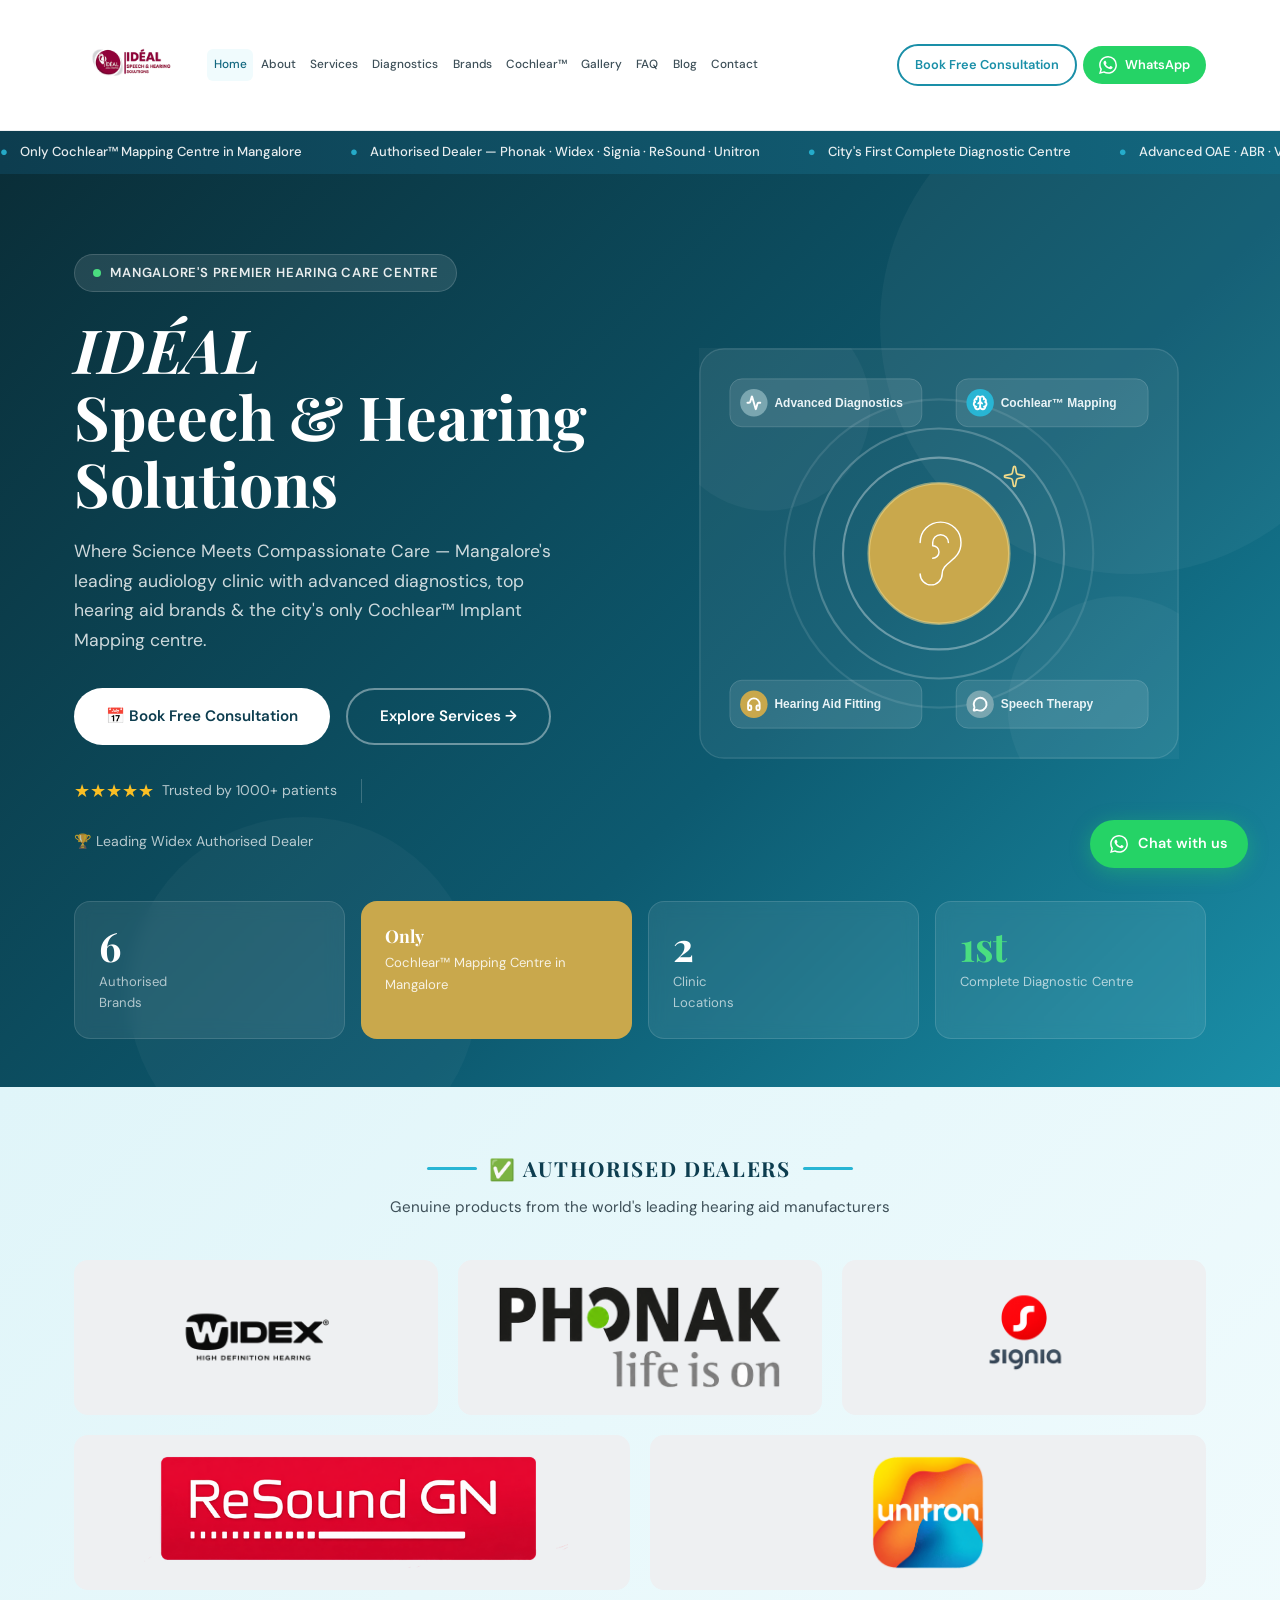
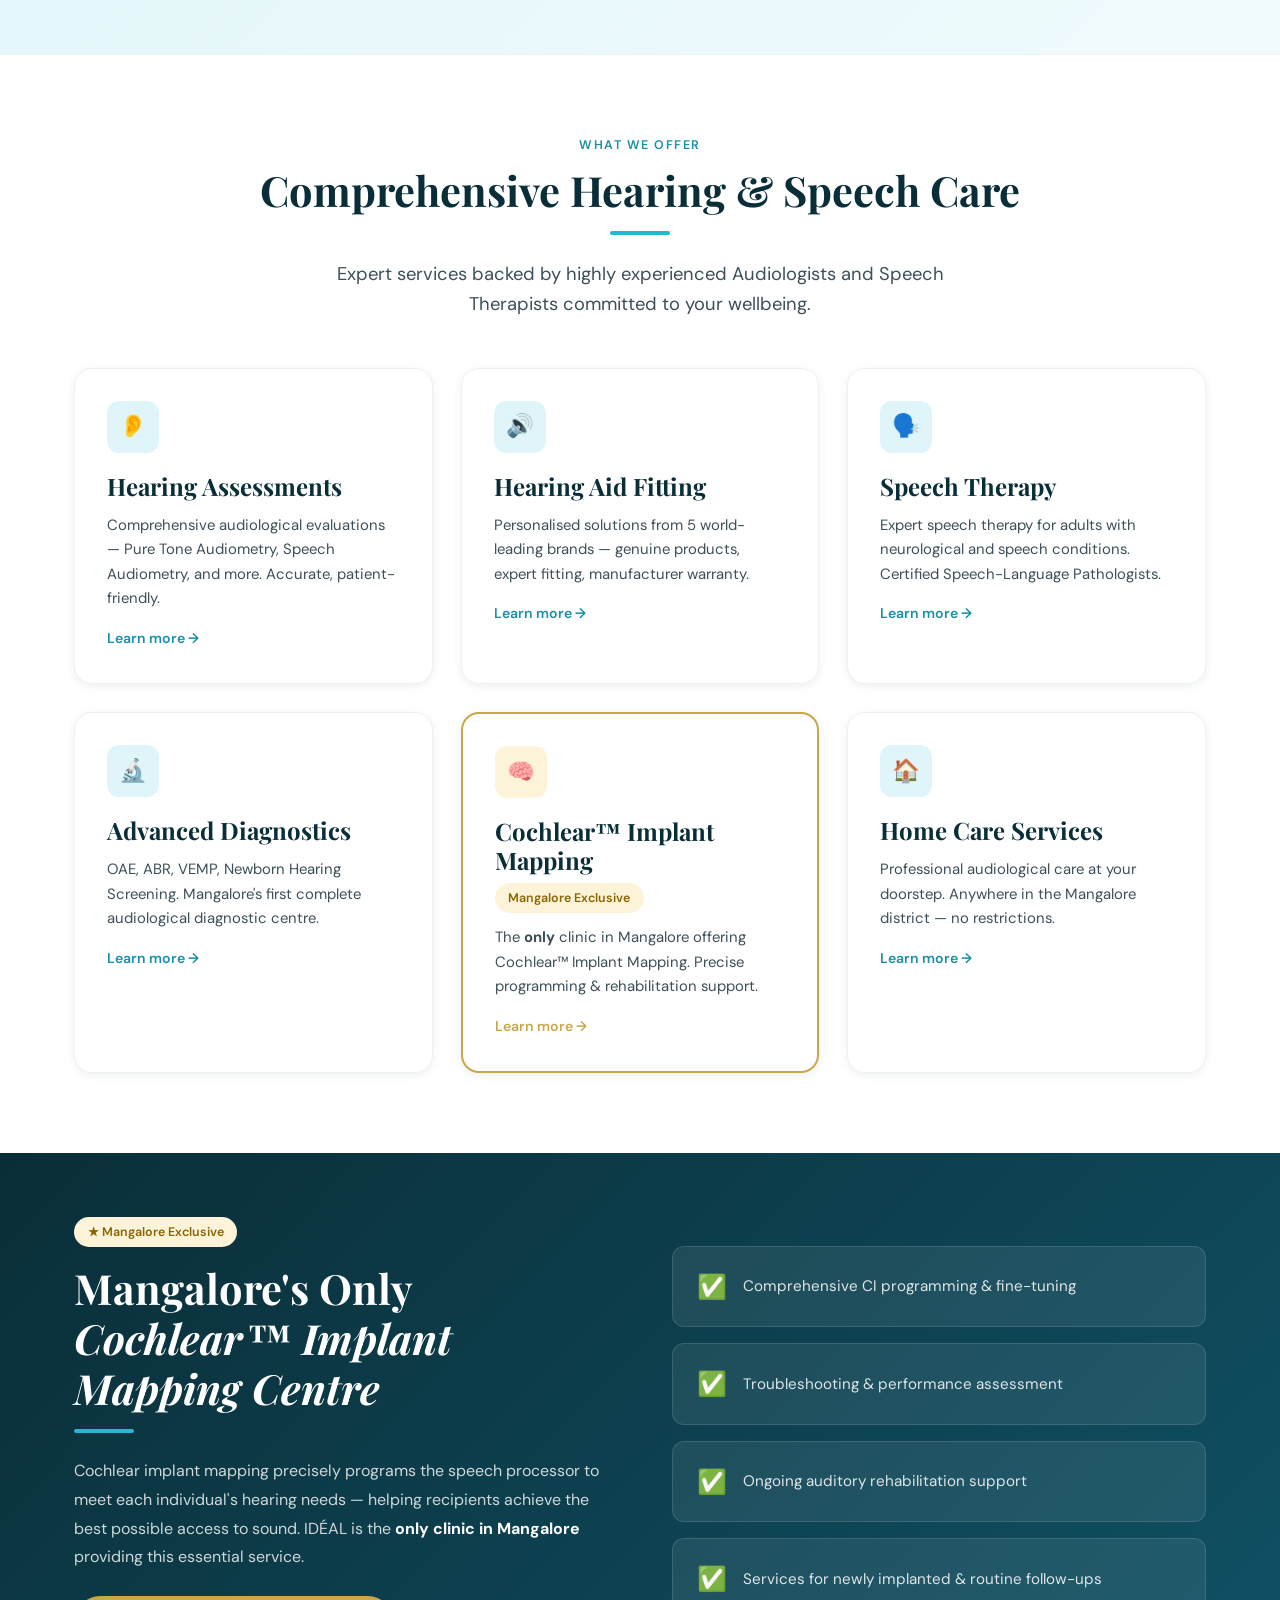
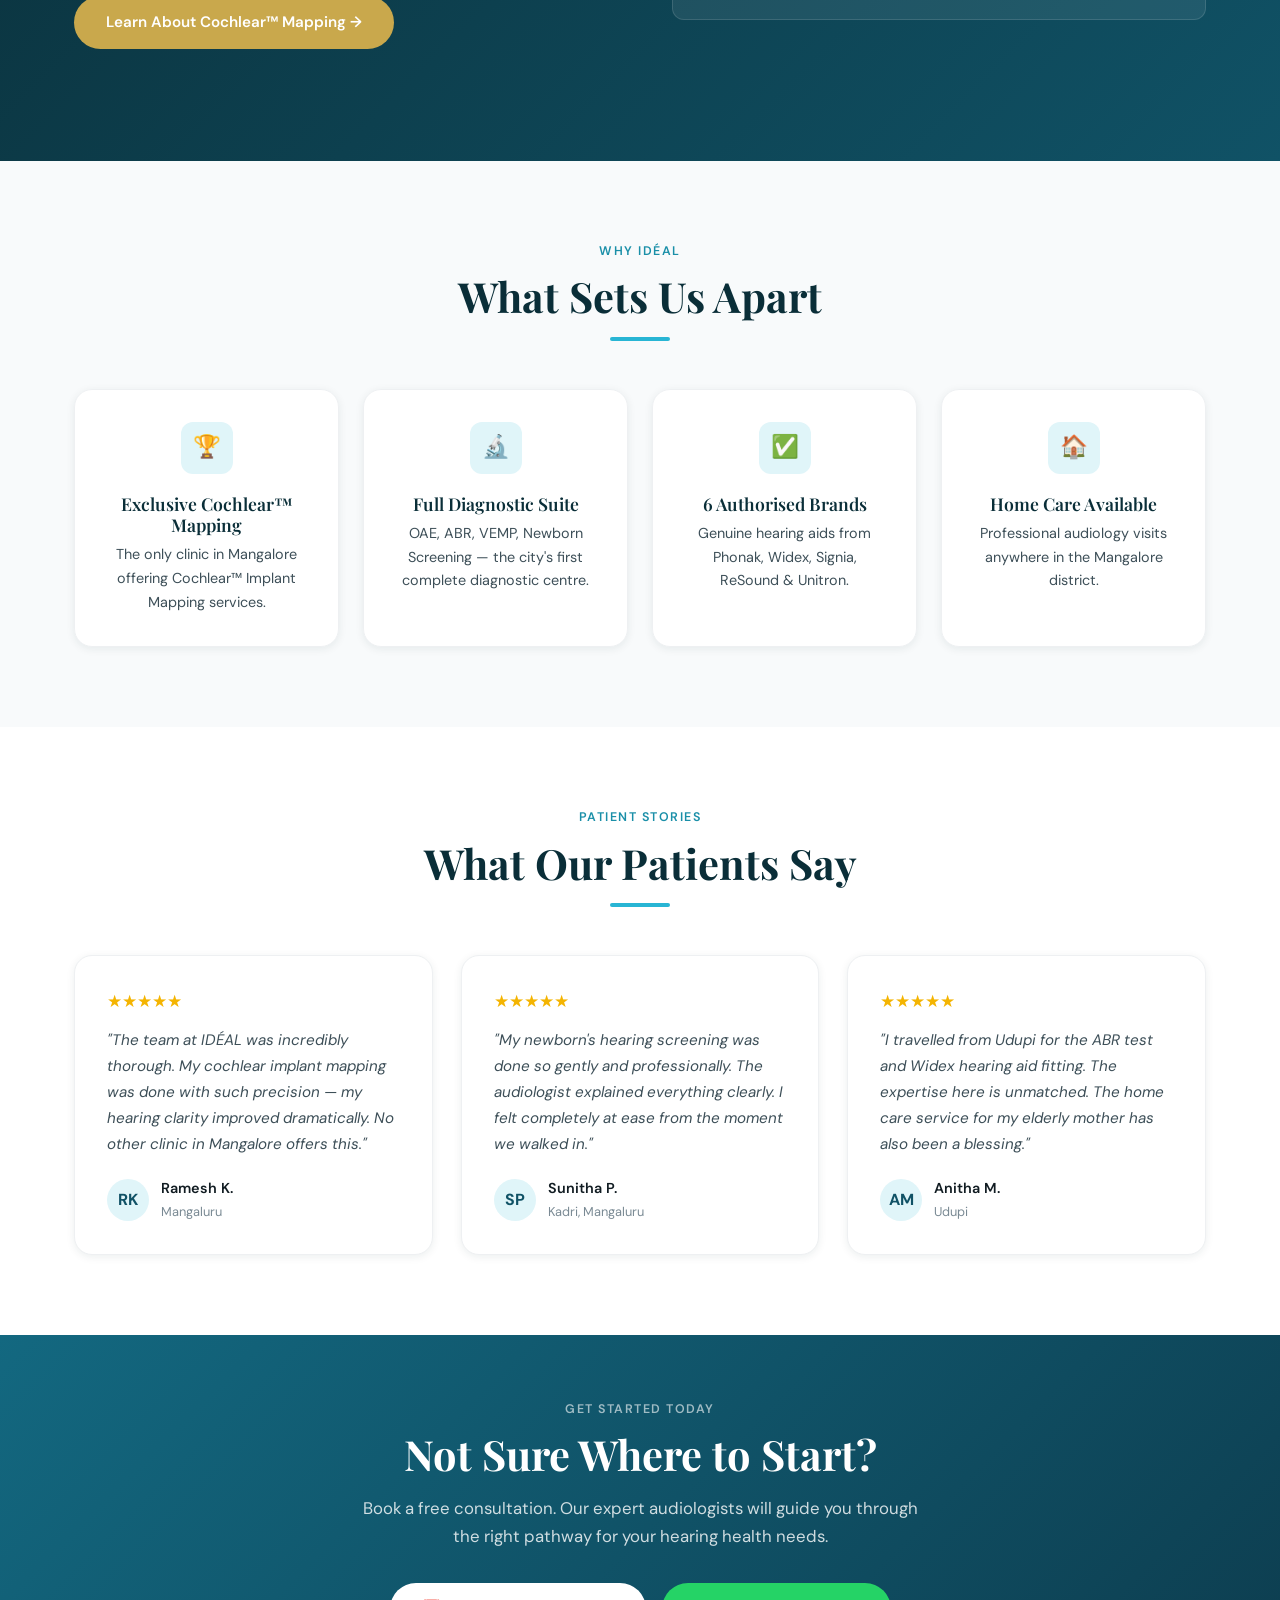
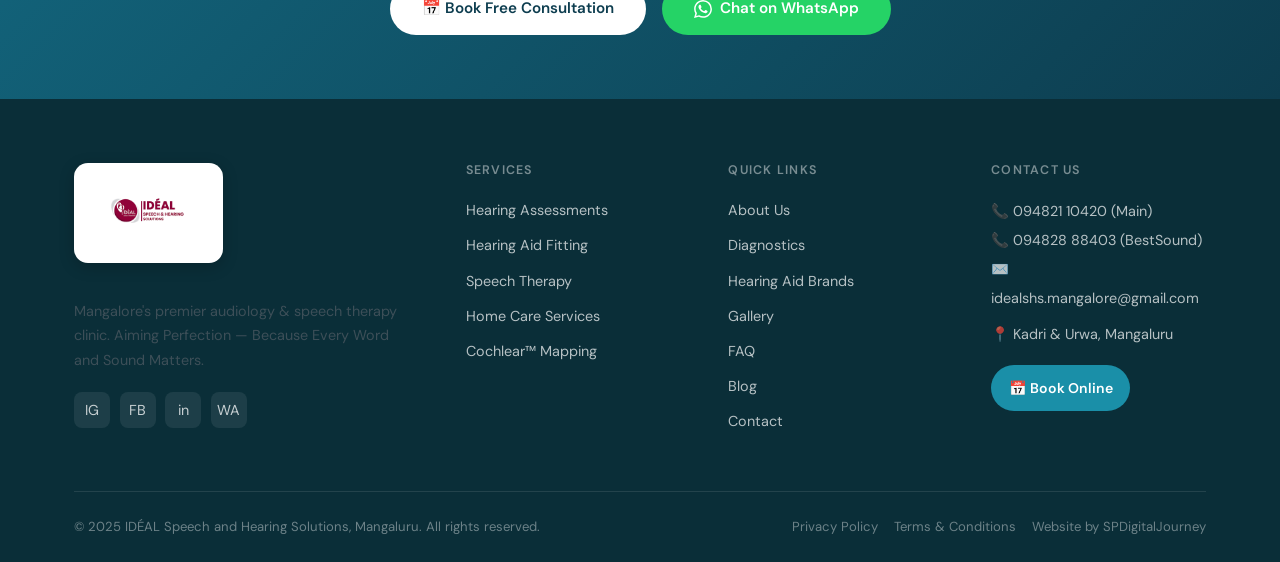
==== commit 1967ef1a: "Add files via upload" ====
--- a/index.html
+++ b/index.html
@@ -1,1110 +1,454 @@
 <!DOCTYPE html>
 <html lang="en">
 <head>
-<meta charset="UTF-8"/>
-<meta name="viewport" content="width=device-width,initial-scale=1.0"/>
+<meta charset="UTF-8">
+<meta name="viewport" content="width=device-width,initial-scale=1.0">
 <title>IDÉAL Speech & Hearing Solutions | Best Audiologist & Hearing Aid Centre Mangalore</title>
-<meta name="description" content="IDÉAL Speech & Hearing Solutions — Mangalore's premier audiology clinic. Authorised dealer for Phonak, Widex, Signia, ReSound & Unitron. Advanced OAE, ABR, VEMP, Newborn Screening & Cochlear™ Implant Mapping. Book a free consultation today."/>
-<meta name="keywords" content="audiologist Mangalore, hearing aid Mangalore, speech therapy Mangalore, Widex Mangalore, Phonak Mangalore, Cochlear implant mapping Mangalore, hearing test Mangalore, OAE ABR VEMP Mangalore, newborn hearing screening, IDÉAL speech hearing Kadri"/>
-<meta name="robots" content="index,follow"/>
-<link rel="canonical" href="https://idealshs.com/"/>
-<meta property="og:type" content="website"/>
-<meta property="og:url" content="https://idealshs.com/"/>
-<meta property="og:title" content="IDÉAL Speech & Hearing Solutions | Mangalore"/>
-<meta property="og:description" content="Mangalore's only Cochlear™ Implant Mapping centre. Authorised for Phonak, Widex, Signia, ReSound & Unitron. Book your free consultation."/>
-<meta property="og:image" content="https://blogger.googleusercontent.com/img/b/R29vZ2xl/AVvXsEikD3AN1fU02SBUFlP5W9W3ayYXdydgYOCW0MRBx6n1-St_mltdyk5e6ck_x4XmS_BIeXwc5G_PQewiDVEeJVYsiFiXqy7xgFfcLaPchHgGowQoPuhnkAZ3rE7HGIDw6J6-yiEWc7SCyUImlAThtNGuQw1X5JS5f7eckmUJb76Y1yoxsAjvqr1qH9Co6Do/s796/hero.PNG"/>
-<meta name="twitter:card" content="summary_large_image"/>
-
+<meta name="description" content="IDÉAL Speech & Hearing Solutions — Mangalore's premier audiology clinic. Only Cochlear™ Implant Mapping centre. Authorised dealer for Phonak, Widex, Signia, ReSound & Unitron. Book a free consultation today.">
+<meta name="keywords" content="audiologist Mangalore, hearing aid Mangalore, speech therapy Mangalore, Cochlear implant mapping Mangalore, OAE ABR VEMP test Mangalore, Phonak Widex Signia hearing aid, newborn hearing screening Mangalore, IDÉAL speech hearing Kadri, hearing loss Mangalore, best audiologist Mangalore">
+<meta name="robots" content="index,follow">
+<link rel="canonical" href="https://idealshs.com/">
+<!-- Open Graph -->
+<meta property="og:type" content="website">
+<meta property="og:url" content="https://idealshs.com/">
+<meta property="og:title" content="IDÉAL Speech & Hearing Solutions | Audiologist Mangalore">
+<meta property="og:description" content="Mangalore's leading audiology clinic. Cochlear™ Implant Mapping. Authorised for Phonak, Widex, Signia, ReSound & Unitron. Book free consultation.">
+<meta property="og:image" content="https://idealshs.com/og-image.jpg">
+<meta property="og:locale" content="en_IN">
+<!-- Twitter Card -->
+<meta name="twitter:card" content="summary_large_image">
+<meta name="twitter:title" content="IDÉAL Speech & Hearing Solutions | Audiologist Mangalore">
+<meta name="twitter:description" content="Mangalore's leading audiology clinic. Only Cochlear™ Mapping centre. Free consultation.">
+<meta name="twitter:image" content="https://idealshs.com/og-image.jpg">
 <!-- Schema.org -->
-<script type="application/ld+json">{"@context":"https://schema.org","@type":"MedicalClinic","name":"IDÉAL Speech and Hearing Solutions","url":"https://idealshs.com/","telephone":"+919482110420","email":"idealshs.mangalore@gmail.com","address":{"@type":"PostalAddress","streetAddress":"No. 204, Indus Commercial Complex, Arya Samaj Road, Kadri","addressLocality":"Mangaluru","addressRegion":"Karnataka","postalCode":"575003","addressCountry":"IN"},"medicalSpecialty":["Audiology","Speech-Language Pathology"]}</script>
-
-<!-- FAQ Schema -->
-<script type="application/ld+json">{"@context":"https://schema.org","@type":"FAQPage","mainEntity":[{"@type":"Question","name":"What is Cochlear Implant Mapping?","acceptedAnswer":{"@type":"Answer","text":"Cochlear Implant Mapping precisely programs a cochlear implant's speech processor to match each recipient's hearing needs. IDÉAL is the only clinic in Mangalore providing this service."}},{"@type":"Question","name":"What is an ABR test?","acceptedAnswer":{"@type":"Answer","text":"ABR (Auditory Brainstem Response) is a gold-standard test measuring electrical activity of the auditory nerve. It diagnoses hearing loss in infants and difficult-to-test patients."}},{"@type":"Question","name":"What is an OAE test?","acceptedAnswer":{"@type":"Answer","text":"OAE (Otoacoustic Emissions) is a quick non-invasive test measuring sounds produced by the inner ear. Essential for newborn screening and early detection of cochlear dysfunction."}},{"@type":"Question","name":"Do you offer home care services?","acceptedAnswer":{"@type":"Answer","text":"Yes, IDÉAL provides professional audiological home care anywhere in Mangalore district with no restrictions on location."}}]}</script>
-
-<!-- Analytics -->
-<script async src="https://www.googletagmanager.com/gtag/js?id=G-XXXXXXXXXX"></script>
-<script>window.dataLayer=window.dataLayer||[];function gtag(){dataLayer.push(arguments);}gtag('js',new Date());gtag('config','G-XXXXXXXXXX');</script>
-<script async src="https://pagead2.googlesyndication.com/pagead/js/adsbygoogle.js?client=ca-pub-XXXXXXXXXXXXXXXX" crossorigin="anonymous"></script>
-
-<link rel="preconnect" href="https://fonts.googleapis.com"/>
-<link rel="preconnect" href="https://fonts.gstatic.com" crossorigin/>
-<link href="https://fonts.googleapis.com/css2?family=Playfair+Display:ital,wght@0,400;0,600;0,700;1,400;1,600&family=DM+Sans:wght@300;400;500&display=swap" rel="stylesheet"/>
-
-<style>
-/* ─── DESIGN TOKENS ─── */
-:root {
-  --maroon: #7B1C3E;
-  --maroon-d: #5c1430;
-  --maroon-l: #9e2251;
-  --maroon-pale: #f9f0f3;
-  --gold: #C9A84C;
-  --cream: #FDFAF6;
-  --white: #ffffff;
-  --off: #F5F0EB;
-  --grey: #6b5b5b;
-  --dark: #1E0A12;
-  --text: #2d1a22;
-  --border: rgba(123,28,62,.12);
-  --shadow: 0 4px 32px rgba(123,28,62,.10);
-  --shadow-lg: 0 16px 64px rgba(123,28,62,.16);
-  --r: 6px;
-  --serif: 'Playfair Display', Georgia, serif;
-  --sans: 'DM Sans', system-ui, sans-serif;
+<script type="application/ld+json">
+{
+  "@context":"https://schema.org",
+  "@type":"MedicalClinic",
+  "name":"IDÉAL Speech and Hearing Solutions",
+  "description":"Mangalore's premier audiology and speech therapy clinic. Authorised dealers for Phonak, Widex, Signia, ReSound, Unitron. Only Cochlear™ Implant Mapping centre in Mangalore.",
+  "url":"https://idealshs.com",
+  "telephone":"+919482110420",
+  "email":"idealshs.mangalore@gmail.com",
+  "address":{"@type":"PostalAddress","streetAddress":"No. 204, Indus Commercial Complex, Arya Samaj Rd, Kadri","addressLocality":"Mangaluru","addressRegion":"Karnataka","postalCode":"575003","addressCountry":"IN"},
+  "geo":{"@type":"GeoCoordinates","latitude":12.8786,"longitude":74.8529},
+  "openingHours":["Mo-Sa 09:00-19:00"],
+  "medicalSpecialty":"Otolaryngology",
+  "hasMap":"https://maps.google.com/?cid=7339975834892042304",
+  "sameAs":["https://www.instagram.com/ideal_shs","https://www.facebook.com/people/Idéal-Speech-and-Hearing-Solutions/61573655292414/","https://www.linkedin.com/company/ideal-speech-and-hearing-solutions/"],
+  "priceRange":"₹₹",
+  "currenciesAccepted":"INR",
+  "paymentAccepted":"Cash, UPI, Card"
 }
-*,*::before,*::after{box-sizing:border-box;margin:0;padding:0;}
-html{scroll-behavior:smooth;font-size:16px;}
-body{font-family:var(--sans);background:var(--cream);color:var(--text);overflow-x:hidden;-webkit-font-smoothing:antialiased;}
-img{max-width:100%;height:auto;}
-a{color:inherit;text-decoration:none;}
-
-/* ─── UTILITIES ─── */
-.container{max-width:1200px;margin:0 auto;padding:0 24px;}
-.serif{font-family:var(--serif);}
-.label{font-size:.7rem;font-weight:500;letter-spacing:.18em;text-transform:uppercase;color:var(--maroon);}
-.h1{font-family:var(--serif);font-size:clamp(2.8rem,5.5vw,5rem);font-weight:700;line-height:1.05;}
-.h2{font-family:var(--serif);font-size:clamp(2rem,3.5vw,3rem);font-weight:600;line-height:1.15;}
-.h3{font-family:var(--serif);font-size:1.35rem;font-weight:600;line-height:1.3;}
-.lead{font-size:1.1rem;line-height:1.8;color:var(--grey);font-weight:300;}
-.btn{display:inline-flex;align-items:center;gap:8px;padding:14px 32px;border-radius:var(--r);font-family:var(--sans);font-size:.85rem;font-weight:500;letter-spacing:.06em;cursor:pointer;transition:all .25s;border:none;text-decoration:none;}
-.btn-primary{background:var(--maroon);color:#fff;}
-.btn-primary:hover{background:var(--maroon-d);transform:translateY(-2px);box-shadow:0 8px 28px rgba(123,28,62,.35);}
-.btn-outline{background:transparent;color:var(--maroon);border:1.5px solid var(--maroon);}
-.btn-outline:hover{background:var(--maroon);color:#fff;}
-.btn-white{background:#fff;color:var(--maroon);}
-.btn-white:hover{background:var(--maroon-pale);transform:translateY(-2px);}
-.btn-wa{background:#25D366;color:#fff;}
-.btn-wa:hover{background:#1db954;transform:translateY(-2px);}
-
-/* ─── REVEAL ANIMATION ─── */
-[data-reveal]{opacity:0;transform:translateY(28px);transition:opacity .7s ease,transform .7s ease;}
-[data-reveal].on{opacity:1;transform:none;}
-[data-reveal][data-delay="1"]{transition-delay:.1s;}
-[data-reveal][data-delay="2"]{transition-delay:.2s;}
-[data-reveal][data-delay="3"]{transition-delay:.3s;}
-[data-reveal][data-delay="4"]{transition-delay:.4s;}
-
-/* ─── NAV ─── */
-#nav{position:fixed;top:0;left:0;right:0;z-index:100;height:72px;background:rgba(253,250,246,.96);backdrop-filter:blur(16px);border-bottom:1px solid var(--border);transition:box-shadow .3s;}
-#nav.scrolled{box-shadow:var(--shadow);}
-.nav-inner{height:72px;display:flex;align-items:center;justify-content:space-between;gap:24px;}
-.nav-logo img{height:46px;width:auto;}
-.nav-links{display:flex;gap:4px;list-style:none;}
-.nav-links a{padding:8px 14px;border-radius:4px;font-size:.82rem;font-weight:400;color:var(--grey);transition:all .2s;letter-spacing:.02em;}
-.nav-links a:hover{color:var(--maroon);background:var(--maroon-pale);}
-.nav-cta{padding:10px 22px;font-size:.82rem;}
-.nav-ham{display:none;flex-direction:column;gap:5px;cursor:pointer;padding:6px;}
-.nav-ham span{display:block;width:22px;height:2px;background:var(--maroon);border-radius:2px;transition:.3s;}
-
-/* ─── MOBILE NAV ─── */
-#mnav{display:none;position:fixed;top:72px;left:0;right:0;z-index:99;background:var(--cream);border-bottom:2px solid var(--maroon);padding:20px 24px 24px;box-shadow:var(--shadow-lg);}
-#mnav ul{list-style:none;display:flex;flex-direction:column;gap:4px;}
-#mnav a{display:block;padding:12px 16px;border-radius:var(--r);font-size:.9rem;font-weight:400;color:var(--text);transition:all .2s;}
-#mnav a:hover{background:var(--maroon-pale);color:var(--maroon);}
-#mnav .btn{margin-top:12px;width:100%;justify-content:center;}
-
-/* ─── HERO ─── */
-#hero{margin-top:72px;position:relative;background:var(--dark);overflow:hidden;min-height:92vh;display:flex;align-items:center;}
-.hero-video{position:absolute;inset:0;width:100%;height:100%;object-fit:cover;object-position:center;opacity:.35;}
-.hero-overlay{position:absolute;inset:0;background:linear-gradient(125deg,rgba(30,10,18,.92) 0%,rgba(123,28,62,.6) 50%,rgba(30,10,18,.75) 100%);}
-.hero-content{position:relative;z-index:2;padding:80px 0;}
-.hero-badge{display:inline-flex;align-items:center;gap:8px;background:rgba(201,168,76,.15);border:1px solid rgba(201,168,76,.4);color:var(--gold);font-size:.7rem;letter-spacing:.18em;text-transform:uppercase;padding:7px 16px;border-radius:100px;margin-bottom:28px;}
-.hero-badge::before{content:'';width:6px;height:6px;border-radius:50%;background:var(--gold);}
-.hero-title{font-family:var(--serif);font-size:clamp(3rem,6vw,5.5rem);font-weight:700;color:#fff;line-height:1.0;margin-bottom:10px;}
-.hero-title em{font-style:italic;color:var(--gold);}
-.hero-sub{font-size:.8rem;letter-spacing:.22em;text-transform:uppercase;color:rgba(255,255,255,.5);margin-bottom:24px;}
-.hero-desc{font-size:1.05rem;line-height:1.85;color:rgba(255,255,255,.75);max-width:540px;margin-bottom:40px;font-weight:300;}
-.hero-actions{display:flex;gap:14px;flex-wrap:wrap;margin-bottom:60px;}
-.hero-stats{display:inline-grid;grid-template-columns:repeat(4,1fr);background:rgba(255,255,255,.06);backdrop-filter:blur(12px);border:1px solid rgba(255,255,255,.1);border-radius:var(--r);}
-.hero-stat{padding:18px 24px;text-align:center;border-right:1px solid rgba(255,255,255,.08);}
-.hero-stat:last-child{border-right:none;}
-.hero-stat-n{font-family:var(--serif);font-size:1.8rem;font-weight:700;color:#fff;display:block;line-height:1.1;}
-.hero-stat-l{font-size:.62rem;letter-spacing:.12em;text-transform:uppercase;color:rgba(255,255,255,.45);margin-top:4px;display:block;}
-.hero-scroll{position:absolute;bottom:28px;left:50%;transform:translateX(-50%);display:flex;flex-direction:column;align-items:center;gap:8px;z-index:2;}
-.hero-scroll span{font-size:.62rem;letter-spacing:.18em;text-transform:uppercase;color:rgba(255,255,255,.3);}
-.hero-scroll-line{width:1px;height:36px;background:linear-gradient(to bottom,rgba(255,255,255,.4),transparent);animation:scrollline 2s ease infinite;}
-@keyframes scrollline{0%,100%{opacity:.4;transform:scaleY(1);}50%{opacity:1;transform:scaleY(1.2);}}
-
-/* ─── TRUST TICKER ─── */
-.ticker{background:var(--maroon);overflow:hidden;padding:12px 0;border-top:1px solid rgba(255,255,255,.1);}
-.ticker-inner{display:flex;gap:48px;animation:tick 28s linear infinite;width:max-content;}
-.ticker:hover .ticker-inner{animation-play-state:paused;}
-@keyframes tick{to{transform:translateX(-50%);}}
-.tick-item{display:flex;align-items:center;gap:10px;color:rgba(255,255,255,.85);font-size:.75rem;letter-spacing:.1em;text-transform:uppercase;white-space:nowrap;}
-.tick-item::before{content:'✦';color:var(--gold);font-size:.6rem;}
-
-/* ─── SECTION BASE ─── */
-.section{padding:100px 0;}
-.section-sm{padding:72px 0;}
-.section-dark{background:var(--dark);}
-.section-maroon{background:var(--maroon);}
-.section-off{background:var(--off);}
-.section-head{text-align:center;max-width:680px;margin:0 auto 60px;}
-.section-head .h2{margin:12px 0 18px;}
-.divider{width:48px;height:3px;background:var(--maroon);border-radius:2px;margin:16px auto 0;}
-
-/* ─── ABOUT ─── */
-.about-grid{display:grid;grid-template-columns:1fr 1fr;gap:80px;align-items:center;}
-.about-img-wrap{position:relative;}
-.about-img{width:100%;aspect-ratio:4/5;object-fit:cover;border-radius:var(--r);display:block;}
-.about-badge{position:absolute;bottom:-24px;right:-24px;background:var(--maroon);color:#fff;padding:24px 28px;border-radius:var(--r);text-align:center;box-shadow:var(--shadow-lg);}
-.about-badge-n{font-family:var(--serif);font-size:2.2rem;font-weight:700;display:block;line-height:1;}
-.about-badge-l{font-size:.65rem;letter-spacing:.12em;text-transform:uppercase;color:rgba(255,255,255,.7);margin-top:4px;}
-.about-content .h2{margin:12px 0 20px;}
-.about-content p{color:var(--grey);line-height:1.8;margin-bottom:16px;}
-.about-feats{display:grid;grid-template-columns:1fr 1fr;gap:12px;margin-top:32px;}
-.about-feat{background:var(--maroon-pale);border:1px solid var(--border);border-left:3px solid var(--maroon);padding:16px;border-radius:0 var(--r) var(--r) 0;}
-.about-feat-title{font-size:.85rem;font-weight:500;color:var(--text);margin-bottom:4px;}
-.about-feat-text{font-size:.8rem;color:var(--grey);line-height:1.5;}
-
-/* ─── COCHLEAR EXCLUSIVE ─── */
-.cochlear-grid{display:grid;grid-template-columns:1fr 1fr;gap:72px;align-items:start;}
-.cochlear-label{font-size:.7rem;letter-spacing:.18em;text-transform:uppercase;color:var(--gold);font-weight:500;margin-bottom:16px;}
-.cochlear-title{font-family:var(--serif);font-size:clamp(2rem,3vw,2.8rem);font-weight:700;color:#fff;line-height:1.1;margin-bottom:20px;}
-.cochlear-title em{font-style:italic;color:var(--gold);}
-.cochlear-body{font-size:.95rem;line-height:1.85;color:rgba(255,255,255,.7);margin-bottom:14px;}
-.cochlear-list{list-style:none;margin:24px 0 32px;display:flex;flex-direction:column;gap:10px;}
-.cochlear-list li{display:flex;align-items:flex-start;gap:10px;font-size:.9rem;color:rgba(255,255,255,.8);line-height:1.6;}
-.cochlear-list li::before{content:'◆';color:var(--gold);font-size:.55rem;margin-top:6px;flex-shrink:0;}
-.cochlear-exclusive-tag{display:inline-flex;align-items:center;gap:8px;background:rgba(201,168,76,.15);border:1px solid rgba(201,168,76,.35);color:var(--gold);font-size:.68rem;letter-spacing:.14em;text-transform:uppercase;padding:6px 14px;border-radius:100px;margin-bottom:20px;}
-.cochlear-videos{display:flex;flex-direction:column;gap:12px;position:relative;}
-.cochlear-videos video{width:100%;border-radius:var(--r);display:block;background:#000;}
-.cochlear-only-badge{position:absolute;top:-14px;right:0;background:var(--gold);color:var(--dark);font-size:.65rem;letter-spacing:.14em;text-transform:uppercase;font-weight:700;padding:6px 14px;border-radius:100px;}
-
-/* ─── SERVICES ─── */
-.services-grid{display:grid;grid-template-columns:repeat(3,1fr);gap:2px;}
-.svc-card{background:var(--white);display:flex;flex-direction:column;overflow:hidden;transition:transform .3s,box-shadow .3s;position:relative;}
-.svc-card:hover{transform:translateY(-6px);box-shadow:var(--shadow-lg);z-index:1;}
-.svc-card::after{content:'';position:absolute;bottom:0;left:0;right:0;height:4px;background:var(--maroon);transform:scaleX(0);transform-origin:left;transition:transform .3s;}
-.svc-card:hover::after{transform:scaleX(1);}
-.svc-img{width:100%;height:200px;object-fit:cover;display:block;}
-.svc-body{padding:28px;flex:1;display:flex;flex-direction:column;}
-.svc-icon{font-size:1.6rem;margin-bottom:12px;}
-.svc-title{font-family:var(--serif);font-size:1.2rem;font-weight:600;margin-bottom:10px;}
-.svc-text{font-size:.85rem;line-height:1.72;color:var(--grey);flex:1;}
-
-/* ─── DIAGNOSTICS ─── */
-.diag-grid{display:grid;grid-template-columns:repeat(3,1fr);gap:20px;}
-.diag-card{background:var(--white);border-radius:var(--r);overflow:hidden;border:1px solid var(--border);transition:box-shadow .3s,transform .3s;}
-.diag-card:hover{box-shadow:var(--shadow-lg);transform:translateY(-4px);}
-.diag-card img{width:100%;height:170px;object-fit:cover;display:block;}
-.diag-body{padding:22px;}
-.diag-num{font-size:.68rem;letter-spacing:.16em;text-transform:uppercase;color:var(--maroon);font-weight:600;margin-bottom:6px;}
-.diag-title{font-family:var(--serif);font-size:1.1rem;font-weight:600;margin-bottom:10px;}
-.diag-text{font-size:.83rem;line-height:1.7;color:var(--grey);}
-.diag-cta{background:var(--maroon);border-radius:var(--r);padding:36px 28px;display:flex;flex-direction:column;justify-content:center;gap:16px;text-align:center;}
-.diag-cta h3{font-family:var(--serif);font-size:1.3rem;font-weight:600;color:#fff;line-height:1.3;}
-.diag-cta p{font-size:.85rem;color:rgba(255,255,255,.7);line-height:1.6;}
-
-/* ─── BRANDS ─── */
-.brands-intro{text-align:center;margin-bottom:56px;}
-.brands-intro .h2{color:#fff;margin:12px 0 20px;}
-.brands-intro p{color:rgba(255,255,255,.6);max-width:580px;margin:0 auto 8px;line-height:1.7;}
-.brands-grid{display:grid;grid-template-columns:repeat(4,1fr);gap:16px;}
-.brand-card{background:rgba(255,255,255,.06);border:1px solid rgba(255,255,255,.1);border-radius:var(--r);padding:28px 20px;display:flex;flex-direction:column;align-items:center;gap:16px;cursor:pointer;transition:all .3s;text-align:center;}
-.brand-card:hover{background:rgba(255,255,255,.12);border-color:rgba(255,255,255,.25);transform:translateY(-4px);box-shadow:0 16px 40px rgba(0,0,0,.3);}
-.brand-logo-box{background:#fff;border-radius:4px;padding:16px 20px;width:100%;min-height:90px;display:flex;align-items:center;justify-content:center;}
-.brand-logo-box img{width:100%;max-width:180px;max-height:60px;object-fit:contain;display:block;}
-.brand-name{font-family:var(--serif);font-size:1.1rem;font-weight:600;color:rgba(255,255,255,.9);}
-.brand-wa{display:inline-flex;align-items:center;justify-content:center;gap:6px;background:#25D366;color:#fff;padding:9px 16px;border-radius:4px;font-size:.75rem;font-weight:500;letter-spacing:.06em;text-transform:uppercase;width:100%;transition:all .2s;}
-.brand-wa:hover{background:#1db954;}
-.brand-card.cochlear-card{border-color:rgba(201,168,76,.4);background:rgba(201,168,76,.08);grid-column:span 2;}
-.brand-card.cochlear-card .brand-logo-box{background:#111;}
-.brand-card.cochlear-card .brand-wa{background:#fff;color:var(--maroon);}
-.brand-exclusive{font-size:.62rem;letter-spacing:.14em;text-transform:uppercase;color:var(--gold);border:1px solid rgba(201,168,76,.4);padding:4px 10px;border-radius:100px;}
-
-/* ─── GALLERY ─── */
-.gallery-slider-wrap{position:relative;max-width:1100px;margin:0 auto;}
-.gallery-slider{position:relative;overflow:hidden;border-radius:var(--r);aspect-ratio:16/9;background:var(--dark);}
-.gs{position:absolute;inset:0;opacity:0;transition:opacity .7s ease;cursor:pointer;}
-.gs.on{opacity:1;position:relative;}
-.gs img{width:100%;height:100%;object-fit:cover;display:block;}
-.gs-hover{position:absolute;inset:0;background:rgba(123,28,62,0);display:flex;align-items:center;justify-content:center;transition:background .3s;}
-.gs:hover .gs-hover{background:rgba(123,28,62,.3);}
-.gs-hover span{color:#fff;font-size:.78rem;letter-spacing:.14em;text-transform:uppercase;padding:8px 18px;background:rgba(0,0,0,.5);border-radius:4px;opacity:0;transition:opacity .3s;}
-.gs:hover .gs-hover span{opacity:1;}
-.gs-btn{position:absolute;top:50%;transform:translateY(-50%);z-index:4;width:44px;height:44px;border-radius:50%;background:var(--maroon);border:none;color:#fff;font-size:1.6rem;cursor:pointer;display:flex;align-items:center;justify-content:center;transition:all .2s;line-height:1;}
-.gs-btn:hover{background:var(--maroon-d);transform:translateY(-50%) scale(1.1);}
-.gs-prev{left:16px;} .gs-next{right:16px;}
-.gs-dots{position:absolute;bottom:14px;left:50%;transform:translateX(-50%);display:flex;gap:8px;z-index:4;}
-.gsdot{width:8px;height:8px;border-radius:50%;background:rgba(255,255,255,.45);border:none;cursor:pointer;padding:0;transition:all .25s;}
-.gsdot.on{background:#fff;width:24px;border-radius:4px;}
-.gs-thumbs{display:flex;gap:8px;margin-top:10px;overflow-x:auto;scrollbar-width:none;padding-bottom:4px;}
-.gs-thumbs::-webkit-scrollbar{display:none;}
-.gs-thumb{width:80px;height:55px;flex-shrink:0;border-radius:4px;overflow:hidden;cursor:pointer;opacity:.5;transition:all .25s;border:2px solid transparent;}
-.gs-thumb.on{opacity:1;border-color:var(--maroon);}
-.gs-thumb img{width:100%;height:100%;object-fit:cover;display:block;}
-.gallery-video-wrap{margin-top:20px;max-width:1100px;margin-left:auto;margin-right:auto;position:relative;border-radius:var(--r);overflow:hidden;background:var(--dark);cursor:pointer;}
-.gallery-video-wrap video{width:100%;display:block;max-height:400px;object-fit:cover;}
-.gallery-play{position:absolute;inset:0;display:flex;align-items:center;justify-content:center;background:rgba(123,28,62,.25);}
-.gallery-play-btn{width:64px;height:64px;background:rgba(255,255,255,.9);border-radius:50%;display:flex;align-items:center;justify-content:center;font-size:1.6rem;color:var(--maroon);transition:transform .2s;}
-.gallery-video-wrap:hover .gallery-play-btn{transform:scale(1.1);}
-.gallery-video-wrap.playing .gallery-play{display:none;}
-
-/* ─── LIGHTBOX ─── */
-.lightbox{display:none;position:fixed;inset:0;z-index:2000;background:rgba(0,0,0,.93);align-items:center;justify-content:center;}
-.lightbox.on{display:flex;}
-.lightbox img{max-width:92vw;max-height:88vh;object-fit:contain;border-radius:4px;}
-.lb-x{position:fixed;top:20px;right:24px;background:rgba(255,255,255,.12);border:none;color:#fff;width:44px;height:44px;border-radius:50%;font-size:1.3rem;cursor:pointer;}
-.lb-p,.lb-n{position:fixed;top:50%;transform:translateY(-50%);background:rgba(255,255,255,.12);border:none;color:#fff;width:50px;height:50px;border-radius:50%;font-size:1.8rem;cursor:pointer;}
-.lb-p{left:20px;}.lb-n{right:20px;}
-.lb-p:hover,.lb-n:hover,.lb-x:hover{background:var(--maroon);}
-.lb-ct{position:fixed;bottom:20px;left:50%;transform:translateX(-50%);color:rgba(255,255,255,.45);font-size:.78rem;letter-spacing:.1em;}
-
-/* ─── QUIZ ─── */
-.quiz-wrap{max-width:640px;margin:0 auto;}
-.quiz-bar-bg{background:rgba(255,255,255,.2);border-radius:100px;height:5px;margin-bottom:36px;overflow:hidden;}
-.quiz-bar{background:#fff;height:100%;border-radius:100px;transition:width .4s ease;width:0%;}
-.quiz-question{font-size:1.1rem;color:#fff;line-height:1.6;margin-bottom:28px;min-height:56px;}
-.quiz-opts{display:grid;grid-template-columns:1fr 1fr;gap:10px;margin-bottom:24px;}
-.quiz-opt{background:rgba(255,255,255,.1);border:1.5px solid rgba(255,255,255,.25);color:#fff;padding:14px 18px;border-radius:var(--r);cursor:pointer;font-size:.9rem;font-family:var(--sans);transition:all .2s;text-align:center;}
-.quiz-opt:hover{background:rgba(255,255,255,.22);border-color:#fff;}
-.quiz-meta{color:rgba(255,255,255,.5);font-size:.78rem;}
-.quiz-result{display:none;background:rgba(255,255,255,.1);border:1px solid rgba(255,255,255,.2);border-radius:var(--r);padding:32px;}
-.quiz-result h3{font-family:var(--serif);font-size:1.6rem;color:#fff;margin-bottom:12px;}
-.quiz-result p{color:rgba(255,255,255,.8);line-height:1.75;margin-bottom:24px;}
-.quiz-result-btns{display:flex;gap:12px;flex-wrap:wrap;}
-.quiz-retake{background:transparent;border:1.5px solid rgba(255,255,255,.35);color:#fff;padding:12px 24px;border-radius:var(--r);font-family:var(--sans);font-size:.82rem;cursor:pointer;letter-spacing:.06em;transition:all .2s;}
-.quiz-retake:hover{border-color:#fff;background:rgba(255,255,255,.1);}
-
-/* ─── FAQ ─── */
-.faq-grid{display:grid;grid-template-columns:1fr 1fr;gap:16px;margin-top:48px;}
-.faq-card{background:var(--white);border-radius:var(--r);border:1px solid var(--border);overflow:hidden;transition:box-shadow .3s;}
-.faq-card:hover{box-shadow:var(--shadow);}
-.faq-card.open{box-shadow:var(--shadow);}
-.faq-q{display:flex;justify-content:space-between;align-items:center;padding:20px 24px;cursor:pointer;gap:16px;}
-.faq-q-text{font-family:var(--serif);font-size:1rem;font-weight:600;color:var(--text);line-height:1.3;}
-.faq-card.open .faq-q-text{color:var(--maroon);}
-.faq-icon{color:var(--maroon);font-size:1.4rem;flex-shrink:0;transition:transform .3s;line-height:1;font-weight:300;}
-.faq-card.open .faq-icon{transform:rotate(45deg);}
-.faq-a{display:none;padding:0 24px 20px;font-size:.88rem;line-height:1.78;color:var(--grey);border-top:1px solid var(--border);}
-.faq-card.open .faq-a{display:block;}
-.faq-top-border{border-top:4px solid var(--maroon);}
-
-/* ─── LEAD FORM ─── */
-.lead-form{display:flex;flex-wrap:wrap;gap:12px;max-width:680px;margin:0 auto;}
-.lead-form input,.lead-form textarea{flex:1 1 180px;padding:14px 18px;border:none;border-radius:var(--r);font-family:var(--sans);font-size:.9rem;background:rgba(255,255,255,.12);color:#fff;border:1.5px solid rgba(255,255,255,.2);outline:none;transition:background .2s;}
-.lead-form textarea{flex:1 1 100%;min-height:90px;resize:vertical;}
-.lead-form input::placeholder,.lead-form textarea::placeholder{color:rgba(255,255,255,.5);}
-.lead-form input:focus,.lead-form textarea:focus{background:rgba(255,255,255,.18);border-color:rgba(255,255,255,.5);}
-.lead-form-wrap{text-align:center;}
-.lead-form-wrap .h2{color:#fff;margin:12px 0 18px;}
-.lead-form-wrap .lead{color:rgba(255,255,255,.7);margin:0 auto 36px;max-width:520px;}
-
-/* ─── CONTACT ─── */
-.contact-grid{display:grid;grid-template-columns:1fr 1fr;gap:72px;}
-.contact-info{}
-.contact-item{display:flex;gap:14px;margin-bottom:24px;}
-.contact-icon{width:44px;height:44px;background:var(--maroon-pale);border:1px solid var(--border);border-radius:var(--r);display:flex;align-items:center;justify-content:center;font-size:1rem;flex-shrink:0;}
-.contact-label{font-size:.68rem;letter-spacing:.12em;text-transform:uppercase;color:var(--maroon);font-weight:600;margin-bottom:4px;}
-.contact-val{font-size:.9rem;color:var(--grey);line-height:1.6;}
-.contact-val a{color:var(--grey);transition:color .2s;}
-.contact-val a:hover{color:var(--maroon);}
-.loc-card{background:var(--white);border:1px solid var(--border);border-radius:var(--r);padding:20px;margin-bottom:10px;border-left:4px solid var(--maroon);}
-.loc-card h4{font-family:var(--serif);font-size:1rem;font-weight:600;margin-bottom:6px;}
-.loc-card p{font-size:.83rem;color:var(--grey);line-height:1.6;}
-.map-box{border-radius:var(--r);overflow:hidden;border:1px solid var(--border);margin-bottom:8px;}
-.map-box iframe{width:100%;height:190px;display:block;border:0;}
-.sv-grid{display:grid;grid-template-columns:1fr 1fr;gap:8px;margin-bottom:18px;}
-.sv-grid iframe{width:100%;height:150px;border:0;display:block;border-radius:4px;}
-.social-btns{display:flex;gap:10px;flex-wrap:wrap;margin-top:28px;}
-
-/* ─── FOOTER ─── */
-footer{background:var(--dark);border-top:1px solid rgba(255,255,255,.06);padding:36px 0;}
-.footer-inner{display:flex;justify-content:space-between;align-items:center;flex-wrap:wrap;gap:16px;}
-footer p{font-size:.75rem;color:rgba(255,255,255,.35);}
-.footer-links{display:flex;gap:20px;flex-wrap:wrap;}
-.footer-links a{font-size:.75rem;color:rgba(255,255,255,.35);transition:color .2s;}
-.footer-links a:hover{color:rgba(255,255,255,.7);}
-
-/* ─── WA FLOAT ─── */
-.wa-float{position:fixed;bottom:84px;right:24px;z-index:500;width:52px;height:52px;border-radius:50%;background:#25D366;display:flex;align-items:center;justify-content:center;font-size:1.5rem;box-shadow:0 4px 20px rgba(37,211,102,.45);animation:wapulse 2.5s infinite;}
-@keyframes wapulse{0%,100%{box-shadow:0 4px 20px rgba(37,211,102,.4);}50%{box-shadow:0 4px 32px rgba(37,211,102,.7);}}
-
-/* ─── STICKY MOBILE BAR ─── */
-.sticky-bar{display:none;position:fixed;bottom:0;left:0;right:0;z-index:499;background:#fff;border-top:2px solid var(--maroon);box-shadow:0 -4px 20px rgba(123,28,62,.12);}
-.sticky-bar-inner{display:grid;grid-template-columns:1fr 1fr 1fr;}
-.sticky-bar a{display:flex;flex-direction:column;align-items:center;justify-content:center;padding:10px 4px;color:var(--maroon);font-size:.6rem;letter-spacing:.08em;text-transform:uppercase;font-weight:500;gap:3px;transition:background .2s;}
-.sticky-bar a:nth-child(2){background:var(--maroon);color:#fff;}
-.sticky-bar a:nth-child(2):hover{background:var(--maroon-d);}
-.sticky-bar a:hover{background:var(--maroon-pale);}
-.sticky-bar-icon{font-size:1.2rem;line-height:1;}
-
-/* ─── BRAND MODAL ─── */
-.bmodal-bg{display:none;position:fixed;inset:0;z-index:1000;background:rgba(30,10,18,.75);backdrop-filter:blur(8px);align-items:center;justify-content:center;padding:20px;}
-.bmodal-bg.on{display:flex;}
-.bmodal{background:var(--cream);max-width:620px;width:100%;max-height:90vh;border-radius:var(--r);overflow:hidden;display:flex;flex-direction:column;box-shadow:0 24px 80px rgba(0,0,0,.4);animation:bmin .3s cubic-bezier(.22,.68,0,1.2);}
-@keyframes bmin{from{opacity:0;transform:scale(.94) translateY(16px);}to{opacity:1;transform:none;}}
-.bmodal-head{background:var(--maroon);padding:20px 24px;display:flex;align-items:center;justify-content:space-between;}
-.bmodal-head-left{display:flex;align-items:center;gap:12px;}
-.bmodal-head img.bm-logo{height:40px;width:auto;flex-shrink:0;}
-.bmodal-label{font-size:.62rem;letter-spacing:.18em;text-transform:uppercase;color:rgba(255,255,255,.55);margin-bottom:3px;}
-.bmodal-title{font-family:var(--serif);font-size:1.35rem;font-weight:600;color:#fff;}
-.bmodal-x{background:rgba(255,255,255,.12);border:none;color:#fff;width:34px;height:34px;border-radius:50%;font-size:1rem;cursor:pointer;display:flex;align-items:center;justify-content:center;}
-.bmodal-x:hover{background:rgba(255,255,255,.25);}
-.bmodal-body{overflow-y:auto;flex:1;}
-.bmodal-logo-area{background:#fff;display:flex;align-items:center;justify-content:center;padding:40px 32px;min-height:180px;border-bottom:1px solid var(--border);}
-.bmodal-logo-area img{max-height:120px;max-width:100%;object-fit:contain;display:block;}
-.bmodal-text{padding:22px 24px;font-size:.9rem;line-height:1.8;color:var(--grey);}
-.bmodal-foot{padding:14px 24px;border-top:1px solid var(--border);display:flex;justify-content:space-between;align-items:center;background:#fff;flex-shrink:0;}
-.bmodal-foot-cta{background:#25D366;color:#fff;padding:10px 20px;border-radius:4px;font-size:.78rem;font-weight:600;letter-spacing:.06em;text-transform:uppercase;}
-.bmodal-foot button{background:var(--maroon);color:#fff;border:none;padding:10px 22px;border-radius:4px;font-family:var(--sans);font-size:.78rem;letter-spacing:.08em;text-transform:uppercase;cursor:pointer;}
-
-/* ─── LEGAL MODALS ─── */
-.lmodal-bg{display:none;position:fixed;inset:0;z-index:1000;background:rgba(30,10,18,.75);backdrop-filter:blur(8px);align-items:center;justify-content:center;padding:20px;}
-.lmodal-bg.on{display:flex;}
-.lmodal{background:var(--cream);max-width:680px;width:100%;max-height:88vh;border-radius:var(--r);overflow:hidden;display:flex;flex-direction:column;box-shadow:0 24px 80px rgba(0,0,0,.4);animation:bmin .3s cubic-bezier(.22,.68,0,1.2);}
-.lmodal-body{padding:28px;overflow-y:auto;flex:1;font-size:.9rem;line-height:1.82;color:var(--grey);}
-.lmodal-body p{margin-bottom:12px;}
-.lmodal-body h4{font-family:var(--serif);font-size:1rem;color:var(--text);margin:20px 0 8px;font-weight:600;padding-bottom:4px;border-bottom:1px solid var(--border);}
-.lmodal-body ul{padding-left:16px;margin-bottom:12px;display:flex;flex-direction:column;gap:4px;}
-.lmodal-body a{color:var(--maroon);}
-.lmodal-foot{padding:14px 24px;border-top:1px solid var(--border);display:flex;justify-content:flex-end;background:#fff;flex-shrink:0;}
-.lmodal-foot button{background:var(--maroon);color:#fff;border:none;padding:10px 22px;border-radius:4px;font-family:var(--sans);font-size:.78rem;cursor:pointer;}
-
-/* ─── RESPONSIVE ─── */
-@media(max-width:1024px){
-  .brands-grid{grid-template-columns:repeat(2,1fr);}
-  .diag-grid{grid-template-columns:repeat(2,1fr);}
-}
-@media(max-width:900px){
-  .nav-links,.nav-cta{display:none;} .nav-ham{display:flex;}
-  .about-grid{grid-template-columns:1fr;} .about-badge{right:0;bottom:-16px;}
-  .cochlear-grid{grid-template-columns:1fr;} .contact-grid{grid-template-columns:1fr;}
-  .services-grid{grid-template-columns:1fr 1fr;}
-  .faq-grid{grid-template-columns:1fr;}
-  .hero-stats{grid-template-columns:repeat(2,1fr);}
-  .sticky-bar{display:block;}
-  body{padding-bottom:64px;}
-}
-@media(max-width:600px){
-  .services-grid{grid-template-columns:1fr;}
-  .about-feats{grid-template-columns:1fr;}
-  .brands-grid{grid-template-columns:1fr;}
-  .diag-grid{grid-template-columns:1fr;}
-  .sv-grid{grid-template-columns:1fr;}
-  .hero-stats{grid-template-columns:repeat(2,1fr);}
-  .quiz-opts{grid-template-columns:1fr;}
-  .hero-stat{padding:14px 16px;}
-}
-</style>
+</script>
+<link rel="icon" type="image/x-icon" href="favicon.ico">
+<link rel="icon" type="image/png" sizes="32x32" href="favicon-32x32.png">
+<link rel="icon" type="image/png" sizes="16x16" href="favicon-16x16.png">
+<link rel="icon" type="image/png" sizes="192x192" href="favicon-192x192.png">
+<link rel="apple-touch-icon" sizes="180x180" href="apple-touch-icon.png">
+<link rel="stylesheet" href="style.css">
 </head>
 <body>
 
-<!-- ═══ NAV ═══ -->
-<nav id="nav">
-  <div class="container nav-inner">
-    <a href="#" aria-label="IDÉAL Home">
-      <img src="logo.png" alt="IDÉAL Speech and Hearing Solutions" style="height:46px;width:auto;"
-        onerror="this.onerror=null;this.src='https://blogger.googleusercontent.com/img/b/R29vZ2xl/AVvXsEikD3AN1fU02SBUFlP5W9W3ayYXdydgYOCW0MRBx6n1-St_mltdyk5e6ck_x4XmS_BIeXwc5G_PQewiDVEeJVYsiFiXqy7xgFfcLaPchHgGowQoPuhnkAZ3rE7HGIDw6J6-yiEWc7SCyUImlAThtNGuQw1X5JS5f7eckmUJb76Y1yoxsAjvqr1qH9Co6Do/s796/hero.PNG'"/>
-    </a>
-    <ul class="nav-links">
-      <li><a href="#about">About</a></li>
-      <li><a href="#cochlear">Cochlear™</a></li>
-      <li><a href="#services">Services</a></li>
-      <li><a href="#diagnostics">Diagnostics</a></li>
-      <li><a href="#brands">Brands</a></li>
-      <li><a href="#gallery">Gallery</a></li>
-      <li><a href="#faq">FAQ</a></li>
-      <li><a href="#contact">Contact</a></li>
-    </ul>
-    <a href="https://idealspeechandhearing.setmore.com/idealspeechandhearing" target="_blank" class="btn btn-primary nav-cta">Book Appointment</a>
-    <div class="nav-ham" onclick="toggleNav()" aria-label="Menu"><span></span><span></span><span></span></div>
+<!-- NAVBAR -->
+<nav class="navbar" id="navbar">
+  <div class="container">
+    <div class="navbar-inner">
+      <a href="index.html" class="navbar-logo">
+        <img src="logo.png" alt="IDÉAL Speech and Hearing Solutions">
+      </a>
+      <div class="nav-links"><a href="index.html" class="active">Home</a><a href="about.html">About</a><a href="services.html">Services</a><a href="diagnostics.html">Diagnostics</a><a href="brands.html">Brands</a><a href="cochlear.html">Cochlear™</a><a href="gallery.html">Gallery</a><a href="faq.html">FAQ</a><a href="blog.html">Blog</a><a href="contact.html">Contact</a></div>
+      <div class="nav-cta">
+        <a href="#" class="btn btn-outline btn-sm" data-modal="lead">Book Free Consultation</a>
+        <a href="https://wa.me/919482110420" class="btn btn-wa btn-sm" target="_blank" rel="noopener">
+          <svg viewBox="0 0 24 24" style="width:18px;height:18px;fill:currentColor"><path d="M17.472 14.382c-.297-.149-1.758-.867-2.03-.967-.273-.099-.471-.148-.67.15-.197.297-.767.966-.94 1.164-.173.199-.347.223-.644.075-.297-.15-1.255-.463-2.39-1.475-.883-.788-1.48-1.761-1.653-2.059-.173-.297-.018-.458.13-.606.134-.133.298-.347.446-.52.149-.174.198-.298.298-.497.099-.198.05-.371-.025-.52-.075-.149-.669-1.612-.916-2.207-.242-.579-.487-.5-.669-.51-.173-.008-.371-.01-.57-.01-.198 0-.52.074-.792.372-.272.297-1.04 1.016-1.04 2.479 0 1.462 1.065 2.875 1.213 3.074.149.198 2.096 3.2 5.077 4.487.709.306 1.262.489 1.694.625.712.227 1.36.195 1.871.118.571-.085 1.758-.719 2.006-1.413.248-.694.248-1.289.173-1.413-.074-.124-.272-.198-.57-.347m-5.421 7.403h-.004a9.87 9.87 0 01-5.031-1.378l-.361-.214-3.741.982.998-3.648-.235-.374a9.86 9.86 0 01-1.51-5.26c.001-5.45 4.436-9.884 9.888-9.884 2.64 0 5.122 1.03 6.988 2.898a9.825 9.825 0 012.893 6.994c-.003 5.45-4.437 9.884-9.885 9.884m8.413-18.297A11.815 11.815 0 0012.05 0C5.495 0 .16 5.335.157 11.892c0 2.096.547 4.142 1.588 5.945L.057 24l6.305-1.654a11.882 11.882 0 005.683 1.448h.005c6.554 0 11.89-5.335 11.893-11.893a11.821 11.821 0 00-3.48-8.413Z"/></svg>
+          WhatsApp
+        </a>
+      </div>
+      <button class="hamburger" aria-label="Toggle menu">
+        <span></span><span></span><span></span>
+      </button>
+    </div>
   </div>
 </nav>
 
-<!-- Mobile Nav -->
-<div id="mnav">
-  <ul>
-    <li><a href="#about" onclick="toggleNav()">About</a></li>
-    <li><a href="#cochlear" onclick="toggleNav()">Cochlear™</a></li>
-    <li><a href="#services" onclick="toggleNav()">Services</a></li>
-    <li><a href="#diagnostics" onclick="toggleNav()">Diagnostics</a></li>
-    <li><a href="#brands" onclick="toggleNav()">Brands</a></li>
-    <li><a href="#gallery" onclick="toggleNav()">Gallery</a></li>
-    <li><a href="#faq" onclick="toggleNav()">FAQ</a></li>
-    <li><a href="#contact" onclick="toggleNav()">Contact</a></li>
-  </ul>
-  <a href="https://idealspeechandhearing.setmore.com/idealspeechandhearing" target="_blank" class="btn btn-primary">Book Appointment</a>
+<!-- MOBILE MENU -->
+<div class="mobile-menu"><a href="index.html">Home</a><a href="about.html">About</a><a href="services.html">Services</a><a href="diagnostics.html">Diagnostics</a><a href="brands.html">Brands</a><a href="cochlear.html">Cochlear™</a><a href="gallery.html">Gallery</a><a href="faq.html">FAQ</a><a href="blog.html">Blog</a><a href="contact.html">Contact</a><a href="#" data-modal="lead" style="background:var(--teal-500);color:#fff;margin-top:.5rem">📅 Book Free Consultation</a></div>
+
+<!-- MARQUEE STRIP -->
+<div class="exclusive-strip" style="margin-top:130px">
+  <div class="marquee-track">
+    <div class="marquee-inner">
+      <span>Only Cochlear™ Mapping Centre in Mangalore</span>
+      <span>Authorised Dealer — Phonak · Widex · Signia · ReSound · Unitron</span>
+      <span>City's First Complete Diagnostic Centre</span>
+      <span>Advanced OAE · ABR · VEMP Testing</span>
+      <span>Newborn Hearing Screening</span>
+      <span>Home Visits — Anywhere in the District</span>
+      <span>Wheelchair Accessible Clinic</span>
+      <span>Free Consultation Available</span>
+    </div>
+    <div class="marquee-inner" aria-hidden="true">
+      <span>Only Cochlear™ Mapping Centre in Mangalore</span>
+      <span>Authorised Dealer — Phonak · Widex · Signia · ReSound · Unitron</span>
+      <span>City's First Complete Diagnostic Centre</span>
+      <span>Advanced OAE · ABR · VEMP Testing</span>
+      <span>Newborn Hearing Screening</span>
+      <span>Home Visits — Anywhere in the District</span>
+      <span>Wheelchair Accessible Clinic</span>
+      <span>Free Consultation Available</span>
+    </div>
+  </div>
 </div>
 
-<!-- ═══ HERO ═══ -->
-<section id="hero">
-  <video class="hero-video" autoplay muted loop playsinline poster="logo.png">
-    <source src="hero.mp4" type="video/mp4"/>
-  </video>
-  <div class="hero-overlay"></div>
-  <div class="container hero-content">
-    <div class="hero-badge">Mangalore's Premier Hearing Care Centre</div>
-    <h1 class="hero-title"><em>IDÉAL</em><br>Speech &amp; Hearing Solutions</h1>
-    <p class="hero-sub">Aiming Perfection — Because Every Word and Sound Matters</p>
-    <p class="hero-desc">Where Science Meets Compassionate Care. Advanced diagnostics, world-leading hearing aid brands, and Mangalore's only Cochlear™ Implant Mapping centre.</p>
-    <div class="hero-actions">
-      <a href="https://idealspeechandhearing.setmore.com/idealspeechandhearing" target="_blank" class="btn btn-primary">📅 Book Free Consultation</a>
-      <a href="tel:+919482110420" class="btn btn-white">📞 Call Now</a>
-      <a href="#services" class="btn btn-outline" style="border-color:rgba(255,255,255,.4);color:#fff;">Explore Services</a>
-    </div>
-    <div class="hero-stats">
-      <div class="hero-stat"><span class="hero-stat-n">5</span><span class="hero-stat-l">Authorised Brands</span></div>
-      <div class="hero-stat"><span class="hero-stat-n">Only</span><span class="hero-stat-l">Cochlear™ Mapping</span></div>
-      <div class="hero-stat"><span class="hero-stat-n">City's 1st</span><span class="hero-stat-l">Diagnostic Centre</span></div>
-      <div class="hero-stat"><span class="hero-stat-n">🏠</span><span class="hero-stat-l">Home Care</span></div>
-    </div>
-  </div>
-  <div class="hero-scroll"><div class="hero-scroll-line"></div><span>Scroll</span></div>
-</section>
-
-<!-- ═══ TRUST TICKER ═══ -->
-<div class="ticker">
-  <div class="ticker-inner">
-    <span class="tick-item">5 Authorised Hearing Aid Brands</span>
-    <span class="tick-item">Only Cochlear™ Mapping Clinic in Mangalore</span>
-    <span class="tick-item">City's First Complete Diagnostic Centre</span>
-    <span class="tick-item">OAE · ABR · VEMP · Newborn Screening</span>
-    <span class="tick-item">Home Visits — No Restrictions</span>
-    <span class="tick-item">Wheelchair Accessible</span>
-    <span class="tick-item">Leading Widex Authorised Dealer</span>
-    <span class="tick-item">5 Authorised Hearing Aid Brands</span>
-    <span class="tick-item">Only Cochlear™ Mapping Clinic in Mangalore</span>
-    <span class="tick-item">City's First Complete Diagnostic Centre</span>
-    <span class="tick-item">OAE · ABR · VEMP · Newborn Screening</span>
-    <span class="tick-item">Home Visits — No Restrictions</span>
-    <span class="tick-item">Wheelchair Accessible</span>
-    <span class="tick-item">Leading Widex Authorised Dealer</span>
-  </div>
+<!-- HERO -->
+<section class="hero-animate" style="background:linear-gradient(135deg,var(--teal-900) 0%,#0d5a70 60%,#1a8fa8 100%);padding:5rem 0 3rem;position:relative;overflow:hidden">
+  <div style="position:absolute;top:-100px;right:-100px;width:500px;height:500px;border-radius:50%;background:rgba(255,255,255,.04)"></div>
+  <div style="position:absolute;bottom:-80px;left:10%;width:350px;height:350px;border-radius:50%;background:rgba(255,255,255,.03)"></div>
+  <div class="container" style="position:relative;z-index:1">
+    <div class="hero-grid">
+      <div class="hero-text-content">
+        <div style="display:inline-flex;align-items:center;gap:.6rem;background:rgba(255,255,255,.1);border:1px solid rgba(255,255,255,.15);padding:.45rem 1.1rem;border-radius:50px;margin-bottom:1.5rem">
+          <span style="width:8px;height:8px;background:#4ade80;border-radius:50%;animation:blink 1.5s infinite"></span>
+          <span style="color:rgba(255,255,255,.9);font-size:.82rem;font-weight:600;letter-spacing:.06em">MANGALORE'S PREMIER HEARING CARE CENTRE</span>
+        </div>
+        <h1 style="color:#fff;font-size:clamp(2.2rem,5vw,3.8rem);margin-bottom:1.25rem;line-height:1.1">
+          <em>IDÉAL</em><br>Speech &amp; Hearing<br>Solutions
+        </h1>
+        <p style="color:rgba(255,255,255,.8);font-size:1.1rem;max-width:500px;margin-bottom:2rem;line-height:1.7">
+          Where Science Meets Compassionate Care — Mangalore's leading audiology clinic with advanced diagnostics, top hearing aid brands &amp; the city's only Cochlear™ Implant Mapping centre.
+        </p>
+        <div style="display:flex;gap:1rem;flex-wrap:wrap">
+          <a href="#" class="btn btn-white" data-modal="lead">📅 Book Free Consultation</a>
+          <a href="services.html" class="btn btn-outline" style="border-color:rgba(255,255,255,.4);color:#fff">Explore Services →</a>
+        </div>
+        <div style="display:flex;align-items:center;gap:1.5rem;margin-top:2rem;flex-wrap:wrap">
+          <div style="display:flex;align-items:center;gap:.5rem">
+            <span style="color:#fbbf24;font-size:1.1rem">★★★★★</span>
+            <span style="color:rgba(255,255,255,.7);font-size:.88rem">Trusted by 1000+ patients</span>
+          </div>
+          <div style="width:1px;height:24px;background:rgba(255,255,255,.2)"></div>
+          <span style="color:rgba(255,255,255,.7);font-size:.88rem">🏆 Leading Widex Authorised Dealer</span>
+        </div>
+      </div>
+      <div class="hero-illus">
+        <img src="hero-illustration.svg" alt="IDÉAL Speech &amp; Hearing Solutions — Cochlear™ Implant Mapping, Hearing Aid Fitting, Advanced Diagnostics and Speech Therapy">
+      </div>
+      <div class="hero-stats">
+        <div class="hero-stat-card" style="background:rgba(255,255,255,.08);border:1px solid rgba(255,255,255,.12);border-radius:16px;padding:1.5rem;backdrop-filter:blur(8px)">
+          <div style="font-family:var(--font-display);font-size:2.5rem;font-weight:700;color:#fff;line-height:1">6</div>
+          <div style="font-size:.82rem;color:rgba(255,255,255,.65);margin-top:.3rem">Authorised<br>Brands</div>
+        </div>
+        <div style="background:var(--gold);border-radius:16px;padding:1.5rem">
+          <div style="font-family:var(--font-display);font-size:1.1rem;font-weight:700;color:#fff;line-height:1.2">Only</div>
+          <div style="font-size:.82rem;color:rgba(255,255,255,.85);margin-top:.4rem">Cochlear™ Mapping Centre in Mangalore</div>
+        </div>
+        <div style="background:rgba(255,255,255,.08);border:1px solid rgba(255,255,255,.12);border-radius:16px;padding:1.5rem;backdrop-filter:blur(8px)">
+          <div style="font-family:var(--font-display);font-size:2.5rem;font-weight:700;color:#fff;line-height:1">2</div>
+          <div style="font-size:.82rem;color:rgba(255,255,255,.65);margin-top:.3rem">Clinic<br>Locations</div>
+        </div>
+        <div style="background:rgba(255,255,255,.08);border:1px solid rgba(255,255,255,.12);border-radius:16px;padding:1.5rem;backdrop-filter:blur(8px)">
+          <div style="font-family:var(--font-display);font-size:2.5rem;font-weight:700;color:#4ade80;line-height:1">1st</div>
+          <div style="font-size:.82rem;color:rgba(255,255,255,.65);margin-top:.3rem">Complete Diagnostic Centre</div>
+        </div>
+      </div>
+    </div>
+  </div>
+</section>
+<style>@keyframes blink{0%,100%{opacity:1}50%{opacity:.4}}</style>
+
+<!-- TRUST STRIP -->
+<section style="background:linear-gradient(135deg,var(--teal-100),var(--teal-50));padding:4rem 0;border-bottom:1px solid var(--grey-100)">
+  <div class="container">
+    <div style="text-align:center;margin-bottom:2.5rem">
+      <span style="display:inline-flex;align-items:center;gap:.75rem;font-size:1.3rem;font-weight:700;color:var(--teal-800);letter-spacing:.08em;text-transform:uppercase;font-family:var(--font-display)">
+        <span style="width:50px;height:3px;background:var(--teal-400);display:inline-block;border-radius:2px"></span>
+        ✅ Authorised Dealers
+        <span style="width:50px;height:3px;background:var(--teal-400);display:inline-block;border-radius:2px"></span>
+      </span>
+      <p style="margin-top:.6rem;font-size:.95rem;color:var(--grey-700)">Genuine products from the world's leading hearing aid manufacturers</p>
+    </div>
+    <div class="dealer-grid">
+      <div class="dealer-card"><img src="widex-logo.png" alt="Widex"></div>
+      <div class="dealer-card"><img src="phonak-logo.png" alt="Phonak"></div>
+      <div class="dealer-card"><img src="signia-logo.png" alt="Signia"></div>
+      <div class="dealer-card"><img src="resound-logo.png" alt="GN ReSound"></div>
+      <div class="dealer-card"><img src="unitron-logo.png" alt="Unitron"></div>
+    </div>
+  </div>
+</section>
+
+<!-- SERVICES PREVIEW -->
+<section class="section">
+  <div class="container">
+    <div class="section-header text-center">
+      <span class="section-label">What We Offer</span>
+      <h2>Comprehensive Hearing &amp; Speech Care</h2>
+      <div class="divider divider-center"></div>
+      <p class="lead" style="margin:0 auto">Expert services backed by highly experienced Audiologists and Speech Therapists committed to your wellbeing.</p>
+    </div>
+    <div class="grid-3">
+      <a href="services.html" class="card" style="text-decoration:none">
+        <div class="card-icon">👂</div>
+        <h3>Hearing Assessments</h3>
+        <p style="margin-top:.75rem;font-size:.93rem">Comprehensive audiological evaluations — Pure Tone Audiometry, Speech Audiometry, and more. Accurate, patient-friendly.</p>
+        <span style="color:var(--teal-500);font-size:.88rem;font-weight:600;margin-top:1rem;display:inline-block">Learn more →</span>
+      </a>
+      <a href="services.html" class="card" style="text-decoration:none">
+        <div class="card-icon">🔊</div>
+        <h3>Hearing Aid Fitting</h3>
+        <p style="margin-top:.75rem;font-size:.93rem">Personalised solutions from 5 world-leading brands — genuine products, expert fitting, manufacturer warranty.</p>
+        <span style="color:var(--teal-500);font-size:.88rem;font-weight:600;margin-top:1rem;display:inline-block">Learn more →</span>
+      </a>
+      <a href="services.html" class="card" style="text-decoration:none">
+        <div class="card-icon">🗣️</div>
+        <h3>Speech Therapy</h3>
+        <p style="margin-top:.75rem;font-size:.93rem">Expert speech therapy for adults with neurological and speech conditions. Certified Speech-Language Pathologists.</p>
+        <span style="color:var(--teal-500);font-size:.88rem;font-weight:600;margin-top:1rem;display:inline-block">Learn more →</span>
+      </a>
+      <a href="diagnostics.html" class="card" style="text-decoration:none">
+        <div class="card-icon">🔬</div>
+        <h3>Advanced Diagnostics</h3>
+        <p style="margin-top:.75rem;font-size:.93rem">OAE, ABR, VEMP, Newborn Hearing Screening. Mangalore's first complete audiological diagnostic centre.</p>
+        <span style="color:var(--teal-500);font-size:.88rem;font-weight:600;margin-top:1rem;display:inline-block">Learn more →</span>
+      </a>
+      <a href="cochlear.html" class="card" style="text-decoration:none;border:2px solid var(--gold)">
+        <div class="card-icon" style="background:#fdf3d9">🧠</div>
+        <div style="display:flex;align-items:center;gap:.6rem;margin-bottom:.5rem">
+          <h3>Cochlear™ Implant Mapping</h3>
+        </div>
+        <span class="badge badge-gold" style="margin-bottom:.75rem">Mangalore Exclusive</span>
+        <p style="font-size:.93rem">The <strong>only</strong> clinic in Mangalore offering Cochlear™ Implant Mapping. Precise programming &amp; rehabilitation support.</p>
+        <span style="color:var(--gold);font-size:.88rem;font-weight:600;margin-top:1rem;display:inline-block">Learn more →</span>
+      </a>
+      <a href="services.html" class="card" style="text-decoration:none">
+        <div class="card-icon">🏠</div>
+        <h3>Home Care Services</h3>
+        <p style="margin-top:.75rem;font-size:.93rem">Professional audiological care at your doorstep. Anywhere in the Mangalore district — no restrictions.</p>
+        <span style="color:var(--teal-500);font-size:.88rem;font-weight:600;margin-top:1rem;display:inline-block">Learn more →</span>
+      </a>
+    </div>
+  </div>
+</section>
+
+<!-- COCHLEAR EXCLUSIVE BANNER -->
+<section style="background:linear-gradient(135deg,var(--teal-900),var(--teal-700));padding:4rem 0">
+  <div class="container">
+    <div class="hero-grid">
+      <div>
+        <span class="badge badge-gold" style="margin-bottom:1rem">★ Mangalore Exclusive</span>
+        <h2 style="color:#fff;margin-bottom:1rem">Mangalore's Only<br><em>Cochlear™ Implant<br>Mapping Centre</em></h2>
+        <div class="divider"></div>
+        <p style="color:rgba(255,255,255,.8);margin-bottom:1.5rem;line-height:1.8">
+          Cochlear implant mapping precisely programs the speech processor to meet each individual's hearing needs — helping recipients achieve the best possible access to sound. IDÉAL is the <strong style="color:#fff">only clinic in Mangalore</strong> providing this essential service.
+        </p>
+        <a href="cochlear.html" class="btn btn-gold">Learn About Cochlear™ Mapping →</a>
+      </div>
+      <div style="display:flex;flex-direction:column;gap:1rem">
+        <div style="background:rgba(255,255,255,.08);border:1px solid rgba(255,255,255,.12);border-radius:12px;padding:1.25rem 1.5rem;display:flex;align-items:center;gap:1rem">
+          <span style="font-size:1.5rem">✅</span>
+          <span style="color:rgba(255,255,255,.85);font-size:.95rem">Comprehensive CI programming &amp; fine-tuning</span>
+        </div>
+        <div style="background:rgba(255,255,255,.08);border:1px solid rgba(255,255,255,.12);border-radius:12px;padding:1.25rem 1.5rem;display:flex;align-items:center;gap:1rem">
+          <span style="font-size:1.5rem">✅</span>
+          <span style="color:rgba(255,255,255,.85);font-size:.95rem">Troubleshooting &amp; performance assessment</span>
+        </div>
+        <div style="background:rgba(255,255,255,.08);border:1px solid rgba(255,255,255,.12);border-radius:12px;padding:1.25rem 1.5rem;display:flex;align-items:center;gap:1rem">
+          <span style="font-size:1.5rem">✅</span>
+          <span style="color:rgba(255,255,255,.85);font-size:.95rem">Ongoing auditory rehabilitation support</span>
+        </div>
+        <div style="background:rgba(255,255,255,.08);border:1px solid rgba(255,255,255,.12);border-radius:12px;padding:1.25rem 1.5rem;display:flex;align-items:center;gap:1rem">
+          <span style="font-size:1.5rem">✅</span>
+          <span style="color:rgba(255,255,255,.85);font-size:.95rem">Services for newly implanted &amp; routine follow-ups</span>
+        </div>
+      </div>
+    </div>
+  </div>
+</section>
+
+<!-- WHY CHOOSE US -->
+<section class="section section-alt">
+  <div class="container">
+    <div class="section-header text-center">
+      <span class="section-label">Why IDÉAL</span>
+      <h2>What Sets Us Apart</h2>
+      <div class="divider divider-center"></div>
+    </div>
+    <div class="grid-4">
+      <div class="card text-center">
+        <div class="card-icon" style="margin:0 auto 1.2rem">🏆</div>
+        <h4>Exclusive Cochlear™ Mapping</h4>
+        <p style="font-size:.9rem;margin-top:.5rem">The only clinic in Mangalore offering Cochlear™ Implant Mapping services.</p>
+      </div>
+      <div class="card text-center">
+        <div class="card-icon" style="margin:0 auto 1.2rem">🔬</div>
+        <h4>Full Diagnostic Suite</h4>
+        <p style="font-size:.9rem;margin-top:.5rem">OAE, ABR, VEMP, Newborn Screening — the city's first complete diagnostic centre.</p>
+      </div>
+      <div class="card text-center">
+        <div class="card-icon" style="margin:0 auto 1.2rem">✅</div>
+        <h4>6 Authorised Brands</h4>
+        <p style="font-size:.9rem;margin-top:.5rem">Genuine hearing aids from Phonak, Widex, Signia, ReSound &amp; Unitron.</p>
+      </div>
+      <div class="card text-center">
+        <div class="card-icon" style="margin:0 auto 1.2rem">🏠</div>
+        <h4>Home Care Available</h4>
+        <p style="font-size:.9rem;margin-top:.5rem">Professional audiology visits anywhere in the Mangalore district.</p>
+      </div>
+    </div>
+  </div>
+</section>
+
+<!-- TESTIMONIALS -->
+<section class="section">
+  <div class="container">
+    <div class="section-header text-center">
+      <span class="section-label">Patient Stories</span>
+      <h2>What Our Patients Say</h2>
+      <div class="divider divider-center"></div>
+    </div>
+    <div class="grid-3">
+      <div class="testimonial-card">
+        <div class="stars">★★★★★</div>
+        <blockquote>"The team at IDÉAL was incredibly thorough. My cochlear implant mapping was done with such precision — my hearing clarity improved dramatically. No other clinic in Mangalore offers this."</blockquote>
+        <div class="t-author"><div class="t-avatar">RK</div><div><div class="t-name">Ramesh K.</div><div class="t-loc">Mangaluru</div></div></div>
+      </div>
+      <div class="testimonial-card">
+        <div class="stars">★★★★★</div>
+        <blockquote>"My newborn's hearing screening was done so gently and professionally. The audiologist explained everything clearly. I felt completely at ease from the moment we walked in."</blockquote>
+        <div class="t-author"><div class="t-avatar">SP</div><div><div class="t-name">Sunitha P.</div><div class="t-loc">Kadri, Mangaluru</div></div></div>
+      </div>
+      <div class="testimonial-card">
+        <div class="stars">★★★★★</div>
+        <blockquote>"I travelled from Udupi for the ABR test and Widex hearing aid fitting. The expertise here is unmatched. The home care service for my elderly mother has also been a blessing."</blockquote>
+        <div class="t-author"><div class="t-avatar">AM</div><div><div class="t-name">Anitha M.</div><div class="t-loc">Udupi</div></div></div>
+      </div>
+    </div>
+  </div>
+</section>
+
+<!-- LEAD CAPTURE CTA -->
+<section style="background:linear-gradient(135deg,var(--teal-600),var(--teal-800));padding:4rem 0">
+  <div class="container text-center">
+    <span class="section-label" style="color:rgba(255,255,255,.6)">Get Started Today</span>
+    <h2 style="color:#fff;margin-bottom:1rem">Not Sure Where to Start?</h2>
+    <p style="color:rgba(255,255,255,.8);max-width:560px;margin:0 auto 2rem;font-size:1.05rem">Book a free consultation. Our expert audiologists will guide you through the right pathway for your hearing health needs.</p>
+    <div style="display:flex;gap:1rem;justify-content:center;flex-wrap:wrap">
+      <a href="#" class="btn btn-white" data-modal="lead">📅 Book Free Consultation</a>
+      <a href="https://wa.me/919482110420?text=Hello+IDÉAL!+I'd+like+to+book+a+free+consultation." class="btn btn-wa" target="_blank">
+        <svg viewBox="0 0 24 24" style="width:18px;height:18px;fill:currentColor"><path d="M17.472 14.382c-.297-.149-1.758-.867-2.03-.967-.273-.099-.471-.148-.67.15-.197.297-.767.966-.94 1.164-.173.199-.347.223-.644.075-.297-.15-1.255-.463-2.39-1.475-.883-.788-1.48-1.761-1.653-2.059-.173-.297-.018-.458.13-.606.134-.133.298-.347.446-.52.149-.174.198-.298.298-.497.099-.198.05-.371-.025-.52-.075-.149-.669-1.612-.916-2.207-.242-.579-.487-.5-.669-.51-.173-.008-.371-.01-.57-.01-.198 0-.52.074-.792.372-.272.297-1.04 1.016-1.04 2.479 0 1.462 1.065 2.875 1.213 3.074.149.198 2.096 3.2 5.077 4.487.709.306 1.262.489 1.694.625.712.227 1.36.195 1.871.118.571-.085 1.758-.719 2.006-1.413.248-.694.248-1.289.173-1.413-.074-.124-.272-.198-.57-.347m-5.421 7.403h-.004a9.87 9.87 0 01-5.031-1.378l-.361-.214-3.741.982.998-3.648-.235-.374a9.86 9.86 0 01-1.51-5.26c.001-5.45 4.436-9.884 9.888-9.884 2.64 0 5.122 1.03 6.988 2.898a9.825 9.825 0 012.893 6.994c-.003 5.45-4.437 9.884-9.885 9.884m8.413-18.297A11.815 11.815 0 0012.05 0C5.495 0 .16 5.335.157 11.892c0 2.096.547 4.142 1.588 5.945L.057 24l6.305-1.654a11.882 11.882 0 005.683 1.448h.005c6.554 0 11.89-5.335 11.893-11.893a11.821 11.821 0 00-3.48-8.413Z"/></svg>
+        Chat on WhatsApp
+      </a>
+    </div>
+  </div>
+</section>
+
+<!-- FOOTER -->
+<footer class="footer">
+  <div class="container">
+    <div class="footer-grid">
+      <div class="footer-brand">
+        <div style="display:flex;align-items:center;gap:.75rem;margin-bottom:1rem">
+          <img src="logo.png" alt="IDÉAL Speech and Hearing Solutions" class="footer-logo">
+        </div>
+        <p>Mangalore's premier audiology &amp; speech therapy clinic. Aiming Perfection — Because Every Word and Sound Matters.</p>
+        <div class="footer-social">
+          <a href="https://www.instagram.com/ideal_shs" target="_blank" rel="noopener" title="Instagram">IG</a>
+          <a href="https://www.facebook.com/people/Id%C3%A9al-Speech-and-Hearing-Solutions/61573655292414/" target="_blank" rel="noopener" title="Facebook">FB</a>
+          <a href="https://www.linkedin.com/company/ideal-speech-and-hearing-solutions/" target="_blank" rel="noopener" title="LinkedIn">in</a>
+          <a href="https://wa.me/919482110420" target="_blank" rel="noopener" title="WhatsApp">WA</a>
+        </div>
+      </div>
+      <div>
+        <h4>Services</h4>
+        <ul>
+          <li><a href="services.html">Hearing Assessments</a></li>
+          <li><a href="services.html">Hearing Aid Fitting</a></li>
+          <li><a href="services.html">Speech Therapy</a></li>
+          <li><a href="services.html">Home Care Services</a></li>
+          <li><a href="cochlear.html">Cochlear™ Mapping</a></li>
+        </ul>
+      </div>
+      <div>
+        <h4>Quick Links</h4>
+        <ul>
+          <li><a href="about.html">About Us</a></li>
+          <li><a href="diagnostics.html">Diagnostics</a></li>
+          <li><a href="brands.html">Hearing Aid Brands</a></li>
+          <li><a href="gallery.html">Gallery</a></li>
+          <li><a href="faq.html">FAQ</a></li>
+          <li><a href="blog.html">Blog</a></li>
+          <li><a href="contact.html">Contact</a></li>
+        </ul>
+      </div>
+      <div class="footer-contact">
+        <h4>Contact Us</h4>
+        <a href="tel:+919482110420">📞 094821 10420 (Main)</a>
+        <a href="tel:+919482888403">📞 094828 88403 (BestSound)</a>
+        <a href="mailto:idealshs.mangalore@gmail.com">✉️ idealshs.mangalore@gmail.com</a>
+        <a href="contact.html" style="margin-top:.5rem;display:block">📍 Kadri &amp; Urwa, Mangaluru</a>
+        <a href="https://idealspeechandhearing.setmore.com/idealspeechandhearing" target="_blank" rel="noopener" style="margin-top:1rem;display:inline-flex;align-items:center;gap:.5rem;background:var(--teal-500);color:#fff;padding:.55rem 1.1rem;border-radius:50px;font-size:.88rem;font-weight:600">📅 Book Online</a>
+      </div>
+    </div>
+    <div class="footer-bottom">
+      <span>© 2025 IDÉAL Speech and Hearing Solutions, Mangaluru. All rights reserved.</span>
+      <div style="display:flex;gap:1rem;flex-wrap:wrap">
+        <a href="#">Privacy Policy</a>
+        <a href="#">Terms &amp; Conditions</a>
+        <a href="https://spdigitaljourney.github.io" target="_blank" rel="noopener">Website by SPDigitalJourney</a>
+      </div>
+    </div>
+  </div>
+</footer>
+
+<!-- WHATSAPP FLOAT -->
+<div class="wa-float">
+  <a href="https://wa.me/919482110420?text=Hello+IDÉAL!+I'd+like+to+enquire+about+your+services." class="wa-bubble" target="_blank" rel="noopener">
+    <svg viewBox="0 0 24 24" style="width:18px;height:18px;fill:currentColor"><path d="M17.472 14.382c-.297-.149-1.758-.867-2.03-.967-.273-.099-.471-.148-.67.15-.197.297-.767.966-.94 1.164-.173.199-.347.223-.644.075-.297-.15-1.255-.463-2.39-1.475-.883-.788-1.48-1.761-1.653-2.059-.173-.297-.018-.458.13-.606.134-.133.298-.347.446-.52.149-.174.198-.298.298-.497.099-.198.05-.371-.025-.52-.075-.149-.669-1.612-.916-2.207-.242-.579-.487-.5-.669-.51-.173-.008-.371-.01-.57-.01-.198 0-.52.074-.792.372-.272.297-1.04 1.016-1.04 2.479 0 1.462 1.065 2.875 1.213 3.074.149.198 2.096 3.2 5.077 4.487.709.306 1.262.489 1.694.625.712.227 1.36.195 1.871.118.571-.085 1.758-.719 2.006-1.413.248-.694.248-1.289.173-1.413-.074-.124-.272-.198-.57-.347m-5.421 7.403h-.004a9.87 9.87 0 01-5.031-1.378l-.361-.214-3.741.982.998-3.648-.235-.374a9.86 9.86 0 01-1.51-5.26c.001-5.45 4.436-9.884 9.888-9.884 2.64 0 5.122 1.03 6.988 2.898a9.825 9.825 0 012.893 6.994c-.003 5.45-4.437 9.884-9.885 9.884m8.413-18.297A11.815 11.815 0 0012.05 0C5.495 0 .16 5.335.157 11.892c0 2.096.547 4.142 1.588 5.945L.057 24l6.305-1.654a11.882 11.882 0 005.683 1.448h.005c6.554 0 11.89-5.335 11.893-11.893a11.821 11.821 0 00-3.48-8.413Z"/></svg>
+    <span>Chat with us</span>
+  </a>
 </div>
 
-<!-- ═══ ABOUT ═══ -->
-<section id="about" class="section">
-  <div class="container">
-    <div class="about-grid">
-      <div class="about-img-wrap" data-reveal>
-        <img class="about-img" src="logo.png" alt="IDÉAL Speech and Hearing Solutions"
-          onerror="this.onerror=null;this.src='https://blogger.googleusercontent.com/img/b/R29vZ2xl/AVvXsEikD3AN1fU02SBUFlP5W9W3ayYXdydgYOCW0MRBx6n1-St_mltdyk5e6ck_x4XmS_BIeXwc5G_PQewiDVEeJVYsiFiXqy7xgFfcLaPchHgGowQoPuhnkAZ3rE7HGIDw6J6-yiEWc7SCyUImlAThtNGuQw1X5JS5f7eckmUJb76Y1yoxsAjvqr1qH9Co6Do/s796/hero.PNG'"
-          style="object-fit:contain;background:var(--off);"/>
-        <div class="about-badge">
-          <span class="about-badge-n">2</span>
-          <span class="about-badge-l">Clinic Locations</span>
-        </div>
-      </div>
-      <div class="about-content" data-reveal data-delay="2">
-        <span class="label">About Us</span>
-        <h2 class="h2" style="margin:12px 0 20px;">Where Science Meets <em style="font-style:italic;color:var(--maroon);">Compassionate Care</em></h2>
-        <p>IDÉAL Speech &amp; Hearing Solutions is Mangalore's leading healthcare provider of comprehensive Audiology and Speech therapy services. Our expert team uses state-of-the-art diagnostics to ensure accurate evaluation and personalised care.</p>
-        <p>Authorised dealers for <strong>Phonak, Unitron, Widex, Signia</strong> and <strong>GN ReSound</strong> — and the <strong>only clinic in Mangalore</strong> providing Cochlear™ Implant Mapping services.</p>
-        <div class="about-feats">
-          <div class="about-feat"><div class="about-feat-title">🔬 Advanced Diagnostics</div><div class="about-feat-text">OAE, Newborn Screening, ABR, VEMP &amp; Cochlear™ Mapping</div></div>
-          <div class="about-feat"><div class="about-feat-title">🏠 Home Care Services</div><div class="about-feat-text">Anywhere in the district, no restrictions</div></div>
-          <div class="about-feat"><div class="about-feat-title">♿ Fully Accessible</div><div class="about-feat-text">Wheelchair access &amp; dedicated parking</div></div>
-          <div class="about-feat"><div class="about-feat-title">🏆 Leading Widex Dealer</div><div class="about-feat-text">Leading authorised Widex clinic in Mangalore</div></div>
-        </div>
-      </div>
-    </div>
-
-    <!-- TEAM -->
-    <div style="margin-top:80px;">
-      <div class="section-head" style="margin-bottom:48px;" data-reveal>
-        <span class="label">Our Specialists</span>
-        <h2 class="h2" style="margin:12px 0 18px;">Meet the <em style="font-style:italic;color:var(--maroon);">Expert Team</em></h2>
-        <p class="lead" style="font-size:.97rem;">Experienced audiologists and speech-language pathologists dedicated to improving your quality of life.</p>
-        <div class="divider"></div>
-      </div>
-      <div style="display:grid;grid-template-columns:1fr 1fr;gap:32px;" class="team-grid">
-
-        <!-- Rithesh -->
-        <div class="team-card" data-reveal>
-          <div class="team-img-wrap">
-            <img src="rithesh.jpg" alt="Rithesh Gonsalves — Audiologist Mangalore" loading="lazy"/>
-          </div>
-          <div class="team-body">
-            <div class="team-qual">M.Sc. Audiology</div>
-            <h3 class="team-name">Rithesh Gonsalves</h3>
-            <div class="team-title">Audiologist &amp; Speech-Language Pathologist</div>
-            <p class="team-bio">A dedicated audiologist and speech-language pathologist with over two years of experience diagnosing, treating, and enhancing communication abilities. Has worked at MAPS College of Speech and Hearing, Father Muller College of Speech and Hearing, Anirvedha Foundation, and Aanvii Hearing Solutions, consulting across Bangalore, Tumkur, Hubli, Mumbai, and Mangalore.</p>
-            <div class="team-tags">
-              <span class="team-tag">Hearing Aid Fitting</span>
-              <span class="team-tag">Speech Therapy</span>
-              <span class="team-tag">ADHD</span>
-              <span class="team-tag">Stroke Rehabilitation</span>
-            </div>
-          </div>
-        </div>
-
-        <!-- Aster -->
-        <div class="team-card" data-reveal data-delay="2">
-          <div class="team-img-wrap">
-            <img src="aster.jpg" alt="Aster F Miranda — Audiologist Mangalore" loading="lazy"/>
-          </div>
-          <div class="team-body">
-            <div class="team-qual">M.A.S.L.P</div>
-            <h3 class="team-name">Aster F Miranda</h3>
-            <div class="team-title">Senior Audiologist &amp; Speech-Language Pathologist</div>
-            <p class="team-bio">A seasoned Audiologist and Speech Language Pathologist with extensive experience in treating hearing loss, balance disorders, and neurogenic speech conditions. Alumni of Kasturba Medical College Mangalore, postgraduate from the prestigious Madras ENT Research Foundation (MERF) Chennai, and former consultant at Amplifon India Pvt Ltd. Specialises in advanced hearing aid fitting, Cochlear implant adaptation and rehabilitation, and speech therapy for neurological disorders.</p>
-            <div class="team-tags">
-              <span class="team-tag">Advanced Hearing Aid Fitting</span>
-              <span class="team-tag">Cochlear Implant Rehab</span>
-              <span class="team-tag">Neurological Speech Therapy</span>
-              <span class="team-tag">Balance Disorders</span>
-            </div>
-          </div>
-        </div>
-
-      </div>
-    </div>
-  </div>
-</section>
-
-<!-- ═══ COCHLEAR ═══ -->
-<section id="cochlear" class="section section-dark">
-  <div class="container">
-    <div class="cochlear-grid">
-      <div data-reveal>
-        <div class="cochlear-exclusive-tag">★ Mangalore Exclusive</div>
-        <h2 class="cochlear-title">Mangalore's Only<br><em>Cochlear™ Implant<br>Mapping Centre</em></h2>
-        <p class="cochlear-body">We are the <strong style="color:#fff;">only clinic in Mangalore</strong> currently providing Cochlear Implant (CI) Mapping services for Cochlear™ recipients — a specialised process that precisely programs the speech processor to meet each individual's hearing needs.</p>
-        <p class="cochlear-body">Regular and accurate mapping helps recipients achieve the best possible access to sound, speech understanding, and overall hearing outcomes.</p>
-        <ul class="cochlear-list">
-          <li>Comprehensive cochlear implant programming &amp; fine-tuning</li>
-          <li>Troubleshooting &amp; performance assessment</li>
-          <li>Ongoing auditory rehabilitation support</li>
-          <li>Evidence-based, patient-centred care protocols</li>
-          <li>Newly implanted &amp; routine follow-up recipients</li>
-        </ul>
-        <a href="https://idealspeechandhearing.setmore.com/idealspeechandhearing" target="_blank" class="btn btn-primary">Book Cochlear™ Mapping →</a>
-      </div>
-      <div data-reveal data-delay="2">
-        <div class="cochlear-videos">
-          <div class="cochlear-only-badge">Only in Mangalore</div>
-          <video controls poster="https://blogger.googleusercontent.com/img/b/R29vZ2xl/AVvXsEioECw0vtmC9XIqW8RJj7ayzSZ4NkVOtiFMhJvMdTcMBYdAryb9P1f4zsD5b5XfNgOQxm58tjxZQGdKgqUnhnqf59x8krdwWcLKbjGUxHwuzZcNoNb4cdy5OOYaO0gcnTuY-5DOdUWbnC0osi5t3gMQW4LyXmg98jZeFEBpSmldNUjFaDFhopzX7FYzz88/s736/mapping.jpg">
-            <source src="vid4.mp4" type="video/mp4"/>
-          </video>
-          <video controls>
-            <source src="mangalore_only.mp4" type="video/mp4"/>
-          </video>
-        </div>
-      </div>
-    </div>
-  </div>
-</section>
-
-<!-- ═══ SERVICES ═══ -->
-<section id="services" class="section section-off">
-  <div class="container">
-    <div class="section-head" data-reveal>
-      <span class="label">What We Offer</span>
-      <h2 class="h2" style="margin:12px 0 18px;">Comprehensive <em style="font-style:italic;color:var(--maroon);">Hearing &amp; Speech</em> Care</h2>
-      <p class="lead" style="font-size:.97rem;">Expert services backed by experienced Audiologists and Speech therapists committed to your wellbeing.</p>
-      <div class="divider"></div>
-    </div>
-    <div class="services-grid">
-      <div class="svc-card" data-reveal>
-        <img class="svc-img" src="https://blogger.googleusercontent.com/img/b/R29vZ2xl/AVvXsEiTe2_1LlFW2rkMlvNl0Mg1OABcFb-O8qWlkZV-xoGJuRJB6Juh5BRvzdy6VJ44hdXlT4Pcb1KEmGAeels-7LRMceeVGuahQygl3lI3RA_bmWIwUEbWycKFYIbe2_QBpdhHj4ToW7nWAMk-We5IFnNpZV2XQg3iCUrFq-6DnUJBNk0qarh1XriMVKx2XgI/s1000/hearing%20assement.jpg" alt="Hearing Assessment" loading="lazy"/>
-        <div class="svc-body"><div class="svc-icon">👂</div><h3 class="svc-title">Hearing Assessments</h3><p class="svc-text">Comprehensive audiological evaluations to accurately assess your hearing health and determine the best intervention for your needs.</p></div>
-      </div>
-      <div class="svc-card" data-reveal data-delay="1">
-        <img class="svc-img" src="https://blogger.googleusercontent.com/img/b/R29vZ2xl/AVvXsEgUSr3SgIdb7KKS-5N669-CJsGVn-ySozakqP6NBkr7uWM8Cv3fHYd00OYLUIGs6D68a9qI_BsW8y2tpKr1E6qcOk5wL159v3huoaF5sdl5dlDGDjP1rhyFY8X4bSQ_vB2WNWXc4bkcpd2BNqw4dMV9Q1Wr_ZHTv8n8jSerPqBkdRwW_oEBeAjMBWNVZT0/s1188/hearing%20aid%20fitting.jpg" alt="Hearing Aid Fitting" loading="lazy"/>
-        <div class="svc-body"><div class="svc-icon">🔊</div><h3 class="svc-title">Hearing Aid Fitting</h3><p class="svc-text">Tailored solutions from 5 world-leading brands — Phonak, Unitron, Widex, Signia &amp; ReSound — with expert fitting and aftercare.</p></div>
-      </div>
-      <div class="svc-card" data-reveal data-delay="2">
-        <img class="svc-img" src="https://blogger.googleusercontent.com/img/b/R29vZ2xl/AVvXsEhJeC8OLWZUerEVTXnxqj4Ppa8n3FVJqaHb0-QG5XHgA6w3USXVdBAj49Ir6i3OMF8GTbGPhyzWrKCNPGVCkaExiPiIqjpBlExill7ZN6II_KSYG9OvstkzIVaIU6LvSJtEHeRoB-nzO6RqDFQugJAIX9wP3QCDPaUnoZ6QB_b_FLosfyAtBBbQjWII6QA/s600/speech%20therapy.jpg" alt="Speech Therapy" loading="lazy"/>
-        <div class="svc-body"><div class="svc-icon">🗣️</div><h3 class="svc-title">Speech Therapy</h3><p class="svc-text">Expert speech therapy for adults with speech and neurological conditions, focused on restoring and enhancing communication.</p></div>
-      </div>
-      <div class="svc-card" data-reveal>
-        <img class="svc-img" src="https://blogger.googleusercontent.com/img/b/R29vZ2xl/AVvXsEhHBrbCVJFplUg8NF6ehPoRrmbI6LaQbTKdeCWc2Cv9pXXQpq1sr_pF89_SIRfBYQ3LasPrH2q1Z8k_bsC1t97-H527fQrcG4kamENytUVfW02-fxIrCWb_SvQoDanJvGzrq1xN0Ho6T2UrdEjw0pZ9m3gbSGVM7S7ZpUkYeiF2Tgz-6cRLkEpTdjH1duM/s642/vemp.jpg" alt="Vestibular Testing" loading="lazy"/>
-        <div class="svc-body"><div class="svc-icon">🌀</div><h3 class="svc-title">Vestibular Testing</h3><p class="svc-text">Advanced vestibular diagnostics including VEMP testing to evaluate balance disorders and related auditory-vestibular conditions.</p></div>
-      </div>
-      <div class="svc-card" data-reveal data-delay="1">
-        <img class="svc-img" src="https://blogger.googleusercontent.com/img/b/R29vZ2xl/AVvXsEhRI0wo9VYRxSMXE8YHE6g6Ey71NiwCB-Dubeelc7K916eGaiOoHR6AKI9EH80M5veADdAu8mgiZ6_SwLaS0csTGIvCvB2Sb_JeUVopESHZsouJ9NVWHH-qHktQMr63rEx0Ly5VjerVQ3tAXUzJ5E4gD8Og_tVCYHCIF0NLyOco-5UpvNoosIlMXv0nO7E/s1200/homecare.jpg" alt="Home Care" loading="lazy"/>
-        <div class="svc-body"><div class="svc-icon">🏠</div><h3 class="svc-title">Home Care Services</h3><p class="svc-text">Professional audiological care at your doorstep, anywhere in Mangalore district — no restrictions on location.</p></div>
-      </div>
-      <div class="svc-card" data-reveal data-delay="2">
-        <img class="svc-img" src="https://blogger.googleusercontent.com/img/b/R29vZ2xl/AVvXsEioECw0vtmC9XIqW8RJj7ayzSZ4NkVOtiFMhJvMdTcMBYdAryb9P1f4zsD5b5XfNgOQxm58tjxZQGdKgqUnhnqf59x8krdwWcLKbjGUxHwuzZcNoNb4cdy5OOYaO0gcnTuY-5DOdUWbnC0osi5t3gMQW4LyXmg98jZeFEBpSmldNUjFaDFhopzX7FYzz88/s736/mapping.jpg" alt="Cochlear Mapping" loading="lazy"/>
-        <div class="svc-body"><div class="svc-icon">🧠</div><h3 class="svc-title">Cochlear™ Implant Mapping</h3><p class="svc-text">Mangalore's <strong>only</strong> Cochlear™ Implant Mapping centre — precise programming and rehabilitation for CI recipients.</p></div>
-      </div>
-    </div>
-  </div>
-</section>
-
-<!-- ═══ DIAGNOSTICS ═══ -->
-<section id="diagnostics" class="section">
-  <div class="container">
-    <div class="section-head" data-reveal>
-      <span class="label">Advanced Diagnostics</span>
-      <h2 class="h2" style="margin:12px 0 18px;">State-of-the-Art <em style="font-style:italic;color:var(--maroon);">Auditory Tests</em></h2>
-      <p class="lead" style="font-size:.97rem;">Mangalore's first complete hearing care diagnostic centre — full suite of advanced tests for all ages.</p>
-      <div class="divider"></div>
-    </div>
-    <div class="diag-grid">
-      <div class="diag-card" data-reveal>
-        <img src="https://blogger.googleusercontent.com/img/b/R29vZ2xl/AVvXsEgZb0i8HVluu0Y0LwZ_s0H5-u_h28yjGidEWt5DcosXvBV9NnTgod89saL-EHqu4S__3PVFs_uXkNTMYqsOwWLqhqJQ4VdERmbmobyGimoBu7jvpG0YryS9l6eP8-5Oqmkkes6y00yn6TzhD4jmO_UAXwNtFG8irZcKb9AA73GhPS7Re2heXSLdP6bCYUA/s654/oae%20test.jpg" alt="OAE Test" loading="lazy"/>
-        <div class="diag-body"><div class="diag-num">Test 01</div><h3 class="diag-title">OAE — Otoacoustic Emissions</h3><p class="diag-text">Quick, non-invasive test measuring sounds produced by the inner ear. Essential for newborn screening and detecting cochlear dysfunction early.</p></div>
-      </div>
-      <div class="diag-card" data-reveal data-delay="1">
-        <img src="https://blogger.googleusercontent.com/img/b/R29vZ2xl/AVvXsEgQukMvHiaPl1Z1Es1eHihACl6uMv3OSPSsDM1i2mCSY4H4EFRNtqTMxQj721GT-58eUOw2nfPvh02UUMZeBNjUe27jxKpWFXnpytBVgrTaCLmK2BQIMUL5WLZ0Ic1Cb9M3g2PoTuROcgUEgbPUhEiyaFCerKoXY_cXUsQiYcEAx08UKa1iRv_hzNknqpg/s850/new%20born.jpg" alt="Newborn Screening" loading="lazy"/>
-        <div class="diag-body"><div class="diag-num">Test 02</div><h3 class="diag-title">Newborn Hearing Screening</h3><p class="diag-text">Every newborn should be screened within the first month. Our gentle programme uses OAE and ABR technology for early detection.</p></div>
-      </div>
-      <div class="diag-card" data-reveal data-delay="2">
-        <img src="https://blogger.googleusercontent.com/img/b/R29vZ2xl/AVvXsEi_VUyfdoyQs2ktFF_Z4_v25VLlHm-qM0sOdkIzNeHi668IQD9wjCHC9oyQnbwhMY8_1z7Ex6O1mKuPkhGVsUrEppFWiowMEPxo8Ou99oQfoIB3rCGae0dRWkpJe5HeAAPrc_7OYyewUXDj6_-ZIxJIyVfbxO_gzHk__trCb-_8JJZ-ZpwvA3DJOB9Yxm4/s520/abr%20test.jpg" alt="ABR Test" loading="lazy"/>
-        <div class="diag-body"><div class="diag-num">Test 03</div><h3 class="diag-title">ABR — Auditory Brainstem Response</h3><p class="diag-text">Gold-standard test measuring electrical activity of the auditory nerve and brainstem. Ideal for infants and difficult-to-test patients.</p></div>
-      </div>
-      <div class="diag-card" data-reveal>
-        <img src="https://blogger.googleusercontent.com/img/b/R29vZ2xl/AVvXsEhHBrbCVJFplUg8NF6ehPoRrmbI6LaQbTKdeCWc2Cv9pXXQpq1sr_pF89_SIRfBYQ3LasPrH2q1Z8k_bsC1t97-H527fQrcG4kamENytUVfW02-fxIrCWb_SvQoDanJvGzrq1xN0Ho6T2UrdEjw0pZ9m3gbSGVM7S7ZpUkYeiF2Tgz-6cRLkEpTdjH1duM/s642/vemp.jpg" alt="VEMP Test" loading="lazy"/>
-        <div class="diag-body"><div class="diag-num">Test 04</div><h3 class="diag-title">VEMP — Vestibular Evoked Myogenic Potentials</h3><p class="diag-text">Evaluates inner ear organs responsible for balance. Invaluable for identifying vestibular disorders and superior canal dehiscence.</p></div>
-      </div>
-      <div class="diag-card" data-reveal data-delay="1">
-        <img src="https://blogger.googleusercontent.com/img/b/R29vZ2xl/AVvXsEioECw0vtmC9XIqW8RJj7ayzSZ4NkVOtiFMhJvMdTcMBYdAryb9P1f4zsD5b5XfNgOQxm58tjxZQGdKgqUnhnqf59x8krdwWcLKbjGUxHwuzZcNoNb4cdy5OOYaO0gcnTuY-5DOdUWbnC0osi5t3gMQW4LyXmg98jZeFEBpSmldNUjFaDFhopzX7FYzz88/s736/mapping.jpg" alt="Cochlear Mapping" loading="lazy"/>
-        <div class="diag-body"><div class="diag-num">Test 05 · <span style="color:var(--maroon);font-weight:600;">Mangalore Exclusive</span></div><h3 class="diag-title">Cochlear™ Implant Mapping</h3><p class="diag-text">The only clinic in Mangalore offering Cochlear™ Implant Mapping. Maximises sound clarity and speech understanding for CI recipients.</p></div>
-      </div>
-      <div class="diag-cta" data-reveal data-delay="2">
-        <div style="font-size:2rem;">📋</div>
-        <h3>Not sure which test you need?</h3>
-        <p>Our audiologists will guide you through the right diagnostic pathway.</p>
-        <a href="https://idealspeechandhearing.setmore.com/idealspeechandhearing" target="_blank" class="btn btn-white" style="justify-content:center;">Book Now →</a>
-      </div>
-    </div>
-  </div>
-</section>
-
-<!-- ═══ BRANDS ═══ -->
-<section id="brands" class="section section-dark">
-  <div class="container">
-    <div class="brands-intro" data-reveal>
-      <span class="label" style="color:rgba(201,168,76,.8);">Our Partners</span>
-      <h2 class="h2" style="color:#fff;margin:12px 0 18px;">Authorised Dealers for <em style="font-style:italic;color:var(--gold);">World's Leading</em> Brands</h2>
-      <p>Every hearing aid we fit is a genuine, brand-authorised product backed by manufacturer warranty, expert fitting, and our ongoing support. <strong style="color:rgba(255,255,255,.8);">Click any brand to learn more.</strong></p>
-    </div>
-    <div class="brands-grid">
-      <div class="brand-card" data-reveal onclick="openBM('widex')">
-        <div class="brand-logo-box"><img src="widex11.jpg" alt="Widex" loading="lazy"/></div>
-        <div class="brand-name">Widex</div>
-        <span style="font-size:.62rem;letter-spacing:.12em;text-transform:uppercase;color:var(--gold);border:1px solid rgba(201,168,76,.35);padding:4px 10px;border-radius:100px;">⭐ Leading Dealer Mangalore</span>
-        <a href="https://wa.me/919482110420?text=Hello%20IDÉAL!%20I%27m%20interested%20in%20Widex%20hearing%20aids." target="_blank" class="brand-wa" onclick="event.stopPropagation()">💬 WhatsApp</a>
-      </div>
-      <div class="brand-card" data-reveal data-delay="1" onclick="openBM('phonak')">
-        <div class="brand-logo-box"><img src="phonak1.jpg" alt="Phonak" loading="lazy"/></div>
-        <div class="brand-name">Phonak</div>
-        <span style="font-size:.62rem;letter-spacing:.12em;text-transform:uppercase;color:rgba(255,255,255,.5);border:1px solid rgba(255,255,255,.15);padding:4px 10px;border-radius:100px;">Authorised Dealer</span>
-        <a href="https://wa.me/919482110420?text=Hello%20IDÉAL!%20I%27m%20interested%20in%20Phonak%20hearing%20aids." target="_blank" class="brand-wa" onclick="event.stopPropagation()">💬 WhatsApp</a>
-      </div>
-      <div class="brand-card" data-reveal data-delay="2" onclick="openBM('signia')">
-        <div class="brand-logo-box" style="background:#000;"><img src="signia.jpg" alt="Signia" loading="lazy"/></div>
-        <div class="brand-name">Signia</div>
-        <span style="font-size:.62rem;letter-spacing:.12em;text-transform:uppercase;color:rgba(255,255,255,.5);border:1px solid rgba(255,255,255,.15);padding:4px 10px;border-radius:100px;">Authorised Dealer</span>
-        <a href="https://wa.me/919482110420?text=Hello%20IDÉAL!%20I%27m%20interested%20in%20Signia%20hearing%20aids." target="_blank" class="brand-wa" onclick="event.stopPropagation()">💬 WhatsApp</a>
-      </div>
-      <div class="brand-card" data-reveal data-delay="3" onclick="openBM('resound')">
-        <div class="brand-logo-box"><img src="resound.jpg" alt="GN ReSound" loading="lazy"/></div>
-        <div class="brand-name">GN ReSound</div>
-        <span style="font-size:.62rem;letter-spacing:.12em;text-transform:uppercase;color:rgba(255,255,255,.5);border:1px solid rgba(255,255,255,.15);padding:4px 10px;border-radius:100px;">Authorised Dealer</span>
-        <a href="https://wa.me/919482110420?text=Hello%20IDÉAL!%20I%27m%20interested%20in%20ReSound%20hearing%20aids." target="_blank" class="brand-wa" onclick="event.stopPropagation()">💬 WhatsApp</a>
-      </div>
-      <div class="brand-card" data-reveal onclick="openBM('unitron')">
-        <div class="brand-logo-box"><img src="unitron1.jpg" alt="Unitron" loading="lazy"/></div>
-        <div class="brand-name">Unitron</div>
-        <span style="font-size:.62rem;letter-spacing:.12em;text-transform:uppercase;color:rgba(255,255,255,.5);border:1px solid rgba(255,255,255,.15);padding:4px 10px;border-radius:100px;">Authorised Dealer</span>
-        <a href="https://wa.me/919482110420?text=Hello%20IDÉAL!%20I%27m%20interested%20in%20Unitron%20hearing%20aids." target="_blank" class="brand-wa" onclick="event.stopPropagation()">💬 WhatsApp</a>
-      </div>
-      <div class="brand-card" data-reveal data-delay="1" onclick="openBM('bestsound')">
-        <div class="brand-logo-box" style="background:#000;"><img src="bestsound12.jpg" alt="BestSound" loading="lazy"/></div>
-        <div class="brand-name">BestSound IDÉAL</div>
-        <span style="font-size:.62rem;letter-spacing:.12em;text-transform:uppercase;color:rgba(255,255,255,.5);border:1px solid rgba(255,255,255,.15);padding:4px 10px;border-radius:100px;">Branch — Urwa</span>
-        <a href="https://wa.me/919482888403?text=Hello%20BestSound%20IDÉAL!%20I%27d%20like%20more%20info." target="_blank" class="brand-wa" onclick="event.stopPropagation()">💬 WhatsApp</a>
-      </div>
-      <div class="brand-card cochlear-card" data-reveal data-delay="2" onclick="openBM('cochlear')">
-        <div class="brand-logo-box" style="background:#000;"><img src="cochlear.jpg" alt="Cochlear" loading="lazy"/></div>
-        <div class="brand-name" style="color:var(--gold);">Cochlear™</div>
-        <span class="brand-exclusive">★ Exclusive Mapping Centre — Mangalore</span>
-        <a href="https://wa.me/919482110420?text=Hello%20IDÉAL!%20I%27m%20interested%20in%20Cochlear%20Implant%20Mapping." target="_blank" class="brand-wa" onclick="event.stopPropagation()">💬 Book Cochlear™ Mapping</a>
-      </div>
-    </div>
-  </div>
-</section>
-
-<!-- ═══ GALLERY ═══ -->
-<section id="gallery" class="section section-off">
-  <div class="container">
-    <div class="section-head" data-reveal>
-      <span class="label">Gallery</span>
-      <h2 class="h2" style="margin:12px 0 18px;">Our <em style="font-style:italic;color:var(--maroon);">Clinic &amp; Work</em></h2>
-      <p class="lead" style="font-size:.97rem;">A glimpse inside IDÉAL Speech and Hearing Solutions.</p>
-      <div class="divider"></div>
-    </div>
-    <div class="gallery-slider-wrap" data-reveal>
-      <div class="gallery-slider" id="gslider">
-        <div class="gs on" onclick="openLB(0)"><img src="https://blogger.googleusercontent.com/img/b/R29vZ2xl/AVvXsEjZWNFF3EHBjjkdS5JmQTSDp8VfV7eCdI5Ah4TDN-ju-kIiVaqSPoJmbky-WUmpMSO2nMYajgUxXMHkkIrficJmP5hFVEiBx6y_nWBkZVHN1AwzZQW2fZVj6SMI_9fzyBHG7QKIwzgdpP2u23acn_KgDI1T4z_HYlZz36JaOvaR9B3RQOLE1-Qwwgx-vOk/s1200/IMG_20260523_183525.jpg" alt="Clinic" loading="lazy"/><div class="gs-hover"><span>View Full</span></div></div>
-        <div class="gs" onclick="openLB(1)"><img src="https://blogger.googleusercontent.com/img/b/R29vZ2xl/AVvXsEhUcieKWK-reTZmS_KdEG6kmEkAUGkAOL4lwS7dFUcpwxD27j1ZqXJnuq5Bu8Von4SJK5IBhbqrZ0_c2L2VNYhYsb5BW8nj5X5WbazJT0NYm8amx9g8JUfQ9h0q8PpI0vGrIaGVbpIhMcih4EBMbFUrkp73B_2D5LlORCozJKlovgJNzfDYSKrrwXfYXBQ/s1200/IMG_20260523_183138.jpg" alt="Clinic" loading="lazy"/><div class="gs-hover"><span>View Full</span></div></div>
-        <div class="gs" onclick="openLB(2)"><img src="https://blogger.googleusercontent.com/img/b/R29vZ2xl/AVvXsEidsgDLo-4fqggSd6Her2uXhSLqfxwWlXHW7SebzBBdFS5TI4TL4NYSbT__rrA42tSBMzVcYi4mDUu4Wvfpn7UpwX1eg8JFTU7Jfh6d3L1vwSQWkGdcMMWDZbQu33CZMRU-6bp0A8fS4SIvDi6T9CqtoxWe_IBZ_q-45R77NRGDGtdQpSiNJNwECYH9Dic/s1200/IMG_20260523_182451.jpg" alt="Clinic" loading="lazy"/><div class="gs-hover"><span>View Full</span></div></div>
-        <div class="gs" onclick="openLB(3)"><img src="https://blogger.googleusercontent.com/img/b/R29vZ2xl/AVvXsEh0Cm3KVqZNrPfLhuqAAeuCNQNFis-86Lmz_vda_NCwTTDTtHV3LgV41p4ZSw0OLVn9Co_pMxH2ie_x8kBuUykuSZ_G4vR_uDzu28UW0xxAqWWLenZRLoW5Dg5p-S-3em2rJShnH1LSvJiXfa9HOErD43_iJJa8kHw4pVZta-NNQ8OQ-255u7xfPrxfND8/s1200/be05314c-fb4d-46de-9dd0-920a86e73942~1.jpg" alt="Clinic" loading="lazy"/><div class="gs-hover"><span>View Full</span></div></div>
-        <div class="gs" onclick="openLB(4)"><img src="https://blogger.googleusercontent.com/img/b/R29vZ2xl/AVvXsEjOwZTwrO9GJmocFLOapq_3xa53rSFC0E06B0WXbqsIjq3n2GwmySfOZg8a1-BAtoqNgeam39ja2C5W0MsNBcyWVVOfpHdxZDEWBEtOHaHNiJNQ24MQR_jKGDJ6DRAVmSJB87zPFy_crP9EcaaY7G_bjzcX9WUpBmsHprla13f51a6c2nxcurN4rhTLsSM/s1200/a15a58b4-33db-4152-9ebd-71fc2883cca2~1.jpg" alt="Products" loading="lazy"/><div class="gs-hover"><span>View Full</span></div></div>
-        <div class="gs" onclick="openLB(5)"><img src="https://blogger.googleusercontent.com/img/b/R29vZ2xl/AVvXsEgEll-PA2qbmScdiGCwLTQc6sLIyIGTBOrNPFbIV7xhwnuB80qQFhJttpRf5YZ0WSBO3aIe2L3o8wDpyNHOCeWMJwAQDmXm4Ic70XIYYLliZbiB5Qtk4MYMb_EodNMX181EF_WrwOa3X8xWre1yIcCC9lAGhFCVsUMWifjKeuHx5qZeQ9g47Qnho_xLQEM/s1200/456bd097-b417-49e4-9759-8715eddebc73~1.jpg" alt="Clinic" loading="lazy"/><div class="gs-hover"><span>View Full</span></div></div>
-        <div class="gs" onclick="openLB(6)"><img src="https://blogger.googleusercontent.com/img/b/R29vZ2xl/AVvXsEhYZ5ADe3JQl0T_54xnCyajU1jwC73vyAZhdP4BD80EDJQ8a7AjOIe70x5bRVM2jIXmN9M-tcwJvn4Wjq-z4wz1SJu6QmMI3yOPtZTA5aLcYKYhZTXIhs53_3vAqDm9dC2LmoH3JarNquGOvVOzoQ5lePyEsa_YbEa9uecXdnPlGFKXTLdq3i4RLeon3rU/s1200/80edd52a-3d4b-4704-8e3a-dec72e49f2ab~1.jpg" alt="Clinic" loading="lazy"/><div class="gs-hover"><span>View Full</span></div></div>
-        <div class="gs" onclick="openLB(7)"><img src="https://blogger.googleusercontent.com/img/b/R29vZ2xl/AVvXsEgUqltUSABBF8SylEV_VYl28EQFalHNS_3ld1oTn4Ds39cb5pDOqnO7u4wONYIh9NsIXeB854lClkaGfQAdQ2qvuHUoTboVMpQIwbTWlzUgNzRB3XRfRd84i5I16WnhBncCQ6ehq3hoDCxwOJrncOmUGfe4FxauyYGNTXtcqBvnnxVztaGNz9MkxfvpVbM/s1200/9a6bf9c0-bfc5-4927-82c9-3f50b66aa93d~1.jpg" alt="Clinic" loading="lazy"/><div class="gs-hover"><span>View Full</span></div></div>
-        <div class="gs" onclick="openLB(8)"><img src="https://blogger.googleusercontent.com/img/b/R29vZ2xl/AVvXsEjQ8mkUz_JL8VIJp33JJetx6Z6GxmqWtxPnpxWInP_Thfiiy8TgqrnT6eQILEaSRuoNlwVRsWK4nyWx_f8xkFYzDlaDkQrjBXwuO5SR5_64ow5MwYLE7M9h91K_4D_OQNmnB6I4vQlSNxo6FNyCOwrKrkDehOAMEe25HZt4Cibw3qcOJiBpKqUSqhHymK4/s1200/3e758858-1cac-4281-8cfa-30684b20f38a~1.jpg" alt="Clinic" loading="lazy"/><div class="gs-hover"><span>View Full</span></div></div>
-        <div class="gs" onclick="openLB(9)"><img src="https://blogger.googleusercontent.com/img/b/R29vZ2xl/AVvXsEiI7cofM8GGycw_4fmLWQFm7hcENeWUclX6eOrWBiGqTlg3yCtGk_xW7yfFYX_sapNp-G4P453vLDdcP8bkyT91wShvA0uSWI4lOfZ3ISrv6r1iJ8fD6Sdx50XOtfu5XXCfYVpjcgVde_PKd7scgdnRolYcZhADdIynUo4lFx2bPX5Gvm4oC5bAogBaL7I/s1200/2a73696e-7a58-4dfe-8488-981704e93b8a~1.jpg" alt="Clinic" loading="lazy"/><div class="gs-hover"><span>View Full</span></div></div>
-        <button class="gs-btn gs-prev" onclick="gsNav(-1)">&#x2039;</button>
-        <button class="gs-btn gs-next" onclick="gsNav(1)">&#x203a;</button>
-        <div class="gs-dots" id="gsDots"></div>
-      </div>
-      <div class="gs-thumbs" id="gsThumbs"></div>
-    </div>
-    <div class="gallery-video-wrap" id="gvWrap" onclick="playGV()" style="margin-top:16px;" data-reveal>
-      <video id="gvid" src="VID-20260605-WA0063.mp4" preload="metadata" style="width:100%;display:block;max-height:400px;object-fit:cover;"></video>
-      <div class="gallery-play"><div class="gallery-play-btn">&#9654;</div></div>
-    </div>
-  </div>
-</section>
-
-<!-- LIGHTBOX -->
-<div class="lightbox" id="lb" onclick="closeLB()">
-  <img id="lbimg" src="" alt="Gallery"/>
-  <button class="lb-x" onclick="closeLB()">&#x2715;</button>
-  <button class="lb-p" onclick="lbNav(-1);event.stopPropagation()">&#x2039;</button>
-  <button class="lb-n" onclick="lbNav(1);event.stopPropagation()">&#x203a;</button>
-  <div class="lb-ct" id="lbct">1 / 10</div>
+<!-- LEAD CAPTURE MODAL -->
+<div class="modal-overlay" id="leadModal">
+  <div class="modal-box">
+    <button class="modal-close" aria-label="Close">✕</button>
+    <div style="text-align:center;margin-bottom:1.5rem">
+      <div style="width:56px;height:56px;background:var(--teal-100);border-radius:50%;display:flex;align-items:center;justify-content:center;font-size:1.5rem;margin:0 auto .75rem">📅</div>
+      <h3 style="font-size:1.4rem">Book Your Free Consultation</h3>
+      <p style="font-size:.9rem;margin-top:.3rem">Fill in your details and we'll connect you via WhatsApp.</p>
+    </div>
+    <form id="leadForm">
+      <div class="form-group">
+        <label for="lf-name">Your Name *</label>
+        <input type="text" id="lf-name" placeholder="e.g. Ramesh Kumar" required>
+      </div>
+      <div class="form-group">
+        <label for="lf-phone">Phone Number *</label>
+        <input type="tel" id="lf-phone" placeholder="+91 98765 43210" required>
+      </div>
+      <div class="form-group">
+        <label for="lf-service">I'm interested in</label>
+        <select id="lf-service">
+          <option value="Hearing Test">Hearing Test</option>
+          <option value="Hearing Aid Fitting">Hearing Aid Fitting</option>
+          <option value="Cochlear™ Implant Mapping">Cochlear™ Implant Mapping</option>
+          <option value="Speech Therapy">Speech Therapy</option>
+          <option value="Newborn Hearing Screening">Newborn Hearing Screening</option>
+          <option value="OAE / ABR / VEMP Test">OAE / ABR / VEMP Test</option>
+          <option value="Home Care Service">Home Care Service</option>
+          <option value="General Enquiry">General Enquiry</option>
+        </select>
+      </div>
+      <button type="submit" class="btn btn-wa" style="width:100%;justify-content:center;font-size:1rem">
+        <svg viewBox="0 0 24 24" style="width:18px;height:18px;fill:currentColor"><path d="M17.472 14.382c-.297-.149-1.758-.867-2.03-.967-.273-.099-.471-.148-.67.15-.197.297-.767.966-.94 1.164-.173.199-.347.223-.644.075-.297-.15-1.255-.463-2.39-1.475-.883-.788-1.48-1.761-1.653-2.059-.173-.297-.018-.458.13-.606.134-.133.298-.347.446-.52.149-.174.198-.298.298-.497.099-.198.05-.371-.025-.52-.075-.149-.669-1.612-.916-2.207-.242-.579-.487-.5-.669-.51-.173-.008-.371-.01-.57-.01-.198 0-.52.074-.792.372-.272.297-1.04 1.016-1.04 2.479 0 1.462 1.065 2.875 1.213 3.074.149.198 2.096 3.2 5.077 4.487.709.306 1.262.489 1.694.625.712.227 1.36.195 1.871.118.571-.085 1.758-.719 2.006-1.413.248-.694.248-1.289.173-1.413-.074-.124-.272-.198-.57-.347m-5.421 7.403h-.004a9.87 9.87 0 01-5.031-1.378l-.361-.214-3.741.982.998-3.648-.235-.374a9.86 9.86 0 01-1.51-5.26c.001-5.45 4.436-9.884 9.888-9.884 2.64 0 5.122 1.03 6.988 2.898a9.825 9.825 0 012.893 6.994c-.003 5.45-4.437 9.884-9.885 9.884m8.413-18.297A11.815 11.815 0 0012.05 0C5.495 0 .16 5.335.157 11.892c0 2.096.547 4.142 1.588 5.945L.057 24l6.305-1.654a11.882 11.882 0 005.683 1.448h.005c6.554 0 11.89-5.335 11.893-11.893a11.821 11.821 0 00-3.48-8.413Z"/></svg>
+        Send via WhatsApp
+      </button>
+      <p style="text-align:center;font-size:.8rem;color:var(--grey-500);margin-top:.75rem">🔒 Your details are private and never shared.</p>
+    </form>
+  </div>
 </div>
 
-<!-- ═══ QUIZ ═══ -->
-<section id="quiz" class="section section-maroon">
-  <div class="container">
-    <div class="section-head" data-reveal>
-      <span class="label" style="color:rgba(255,255,255,.6);">Self Assessment</span>
-      <h2 class="h2" style="color:#fff;margin:12px 0 18px;">Could You Have <em style="font-style:italic;color:var(--gold);">Hearing Loss?</em></h2>
-      <p style="color:rgba(255,255,255,.7);line-height:1.7;">Answer 5 quick questions to find out if you should book a hearing assessment.</p>
-      <div class="divider" style="background:var(--gold);"></div>
-    </div>
-    <div class="quiz-wrap" data-reveal>
-      <div class="quiz-bar-bg"><div class="quiz-bar" id="qbar"></div></div>
-      <div id="qbody">
-        <p class="quiz-question" id="qq"></p>
-        <div class="quiz-opts" id="qopts"></div>
-        <div class="quiz-meta" id="qmeta"></div>
-      </div>
-      <div class="quiz-result" id="qresult">
-        <h3 id="qrtitle"></h3>
-        <p id="qrtext"></p>
-        <div class="quiz-result-btns">
-          <a href="https://idealspeechandhearing.setmore.com/idealspeechandhearing" target="_blank" class="btn btn-white">📅 Book Free Assessment</a>
-          <button class="quiz-retake" onclick="resetQuiz()">Retake Quiz</button>
-        </div>
-      </div>
-    </div>
-  </div>
-</section>
-
-<!-- ═══ FAQ ═══ -->
-<section id="faq" class="section">
-  <div class="container">
-    <div class="section-head" data-reveal>
-      <span class="label">Common Questions</span>
-      <h2 class="h2" style="margin:12px 0 18px;">Frequently Asked <em style="font-style:italic;color:var(--maroon);">Questions</em></h2>
-      <p class="lead" style="font-size:.97rem;">Everything you need to know about our services and hearing care.</p>
-      <div class="divider"></div>
-    </div>
-    <div class="faq-grid">
-      <div class="faq-card faq-top-border" data-reveal><div class="faq-q" onclick="toggleFaq(this)"><span class="faq-q-text">What is an ABR test and who needs it?</span><span class="faq-icon">+</span></div><div class="faq-a">ABR (Auditory Brainstem Response) measures electrical activity of the auditory nerve and brainstem. It is the gold-standard test for diagnosing hearing loss in infants, young children, and patients where conventional audiometry isn't possible.</div></div>
-      <div class="faq-card faq-top-border" data-reveal data-delay="1"><div class="faq-q" onclick="toggleFaq(this)"><span class="faq-q-text">What is an OAE test?</span><span class="faq-icon">+</span></div><div class="faq-a">OAE (Otoacoustic Emissions) is a quick, painless test that measures sounds produced by the inner ear. Essential for newborn hearing screening and detecting cochlear dysfunction before noticeable hearing loss occurs.</div></div>
-      <div class="faq-card faq-top-border" data-reveal><div class="faq-q" onclick="toggleFaq(this)"><span class="faq-q-text">What is Cochlear Implant Mapping?</span><span class="faq-icon">+</span></div><div class="faq-a">Cochlear Implant Mapping precisely programs a cochlear implant's speech processor to match the recipient's individual hearing needs. IDÉAL is the only clinic in Mangalore providing this service for Cochlear™ recipients.</div></div>
-      <div class="faq-card faq-top-border" data-reveal data-delay="1"><div class="faq-q" onclick="toggleFaq(this)"><span class="faq-q-text">How much does a hearing aid cost in Mangalore?</span><span class="faq-icon">+</span></div><div class="faq-a">Hearing aid costs vary based on technology level and brand. At IDÉAL, we offer genuine hearing aids from Phonak, Widex, Signia, GN ReSound and Unitron across a range of price points. Contact us for a personalised recommendation.</div></div>
-      <div class="faq-card faq-top-border" data-reveal><div class="faq-q" onclick="toggleFaq(this)"><span class="faq-q-text">When should a newborn undergo hearing screening?</span><span class="faq-icon">+</span></div><div class="faq-a">Every newborn should undergo hearing screening within the first month of life. Early identification is critical for speech and language development. We offer gentle, safe newborn hearing screening using OAE and ABR technology.</div></div>
-      <div class="faq-card faq-top-border" data-reveal data-delay="1"><div class="faq-q" onclick="toggleFaq(this)"><span class="faq-q-text">Do you provide home care services?</span><span class="faq-icon">+</span></div><div class="faq-a">Yes. We provide professional audiological home care services anywhere in the Mangalore district — no restrictions on location. Ideal for elderly patients, those with mobility challenges, or post-surgical follow-ups.</div></div>
-      <div class="faq-card faq-top-border" data-reveal><div class="faq-q" onclick="toggleFaq(this)"><span class="faq-q-text">What is a VEMP test?</span><span class="faq-icon">+</span></div><div class="faq-a">VEMP (Vestibular Evoked Myogenic Potentials) evaluates inner ear organs responsible for balance. Used to identify vestibular disorders and related balance conditions. Available at both our clinic locations in Mangalore.</div></div>
-      <div class="faq-card faq-top-border" data-reveal data-delay="1"><div class="faq-q" onclick="toggleFaq(this)"><span class="faq-q-text">Are you an authorised hearing aid dealer?</span><span class="faq-icon">+</span></div><div class="faq-a">Yes. We are authorised dealers for Phonak, Unitron, Widex, Signia and GN ReSound. All products are genuine, manufacturer-backed, and come with full warranty and expert fitting.</div></div>
-    </div>
-  </div>
-</section>
-
-<!-- ═══ LEAD FORM ═══ -->
-<section id="book" class="section section-maroon">
-  <div class="container">
-    <div class="lead-form-wrap" data-reveal>
-      <span class="label" style="color:rgba(255,255,255,.6);">Get In Touch</span>
-      <h2 class="h2" style="color:#fff;margin:12px 0 18px;">Book a <em style="font-style:italic;color:var(--gold);">Free Consultation</em></h2>
-      <p class="lead" style="color:rgba(255,255,255,.7);margin:0 auto 36px;max-width:520px;">Fill in your details and we'll reach out via WhatsApp for a quick response.</p>
-      <form class="lead-form" onsubmit="sendWA(event)" style="justify-content:center;">
-        <input type="text" id="fn" placeholder="Your Name *" required/>
-        <input type="tel" id="fp" placeholder="Phone Number *" required/>
-        <input type="email" id="fe" placeholder="Email Address"/>
-        <textarea id="fm" placeholder="Tell us about your concern or service needed..."></textarea>
-        <button type="submit" class="btn btn-white" style="flex:0 0 auto;padding:14px 40px;">📲 Send via WhatsApp</button>
-      </form>
-    </div>
-  </div>
-</section>
-
-<!-- ═══ CONTACT ═══ -->
-<section id="contact" class="section">
-  <div class="container">
-    <div class="contact-grid">
-      <div data-reveal>
-        <span class="label">Find Us</span>
-        <h2 class="h2" style="margin:12px 0 32px;">Visit Our <em style="font-style:italic;color:var(--maroon);">Clinics</em></h2>
-        <div class="loc-card"><h4>IDÉAL Speech and Hearing Solutions — Main Clinic</h4><p>No. 204, Indus Commercial Complex, Arya Samaj Rd, above Ather Electric Scooter Showroom, Kadri, Mangaluru – 575003</p></div>
-        <div class="map-box"><iframe src="https://www.google.com/maps/embed?pb=!1m18!1m12!1m3!1d972.3631237577166!2d74.85293102864495!3d12.878599441302313!2m3!1f0!2f0!3f0!3m2!1i1024!2i768!4f13.1!3m3!1m2!1s0x3ba35bcdf5773f53%3A0x65623cceb72a0840!2sID%C3%89AL%20Speech%20and%20Hearing%20Solutions!5e0!3m2!1sen!2sin!4v1780641271378!5m2!1sen!2sin" allowfullscreen loading="lazy" title="Main Clinic"></iframe></div>
-        <div class="sv-grid">
-          <iframe src="https://www.google.com/maps/embed?pb=!4v1780641050089!6m8!1m7!1sHZO4jZlEj3zBcUvVM3kNqQ!2m2!1d12.87840341794984!2d74.85152557158392!3f61.78002125378415!4f25.27195080309089!5f0.4000000000000002" allowfullscreen loading="lazy" title="Street View 1"></iframe>
-          <iframe src="https://www.google.com/maps/embed?pb=!4v1780644494250!6m8!1m7!1sCAoSHENJQUJJaEFDa20ydzBLQlluUHFlUDVteUI5cHk.!2m2!1d12.87840648686821!2d74.85168512696906!3f62.417001607828816!4f-31.950101718963808!5f0.4000000000000002" allowfullscreen loading="lazy" title="Street View 2"></iframe>
-        </div>
-        <div class="loc-card" style="margin-top:16px;"><h4>BestSound IDÉAL Speech and Hearing Solutions</h4><p>Bimbis Commercials, 206, Kulur Ferry Rd, above KFC, Urwa, Mangaluru – 575006</p></div>
-        <div class="map-box"><iframe src="https://www.google.com/maps/embed?pb=!1m18!1m12!1m3!1d5395.200218035917!2d74.83259655444861!3d12.898155991287162!2m3!1f0!2f0!3f0!3m2!1i1024!2i768!4f13.1!3m3!1m2!1s0x3ba35bdd41c4b52b%3A0xbe2ca683d5651d08!2sBestSound%20ID%C3%89AL%20Speech%20and%20Hearing%20Solutions!5e0!3m2!1sen!2sin!4v1780644579112!5m2!1sen!2sin" allowfullscreen loading="lazy" title="BestSound Clinic"></iframe></div>
-        <div class="sv-grid">
-          <iframe src="https://www.google.com/maps/embed?pb=!4v1780644921617!6m8!1m7!1sCAoSHENJQUJJaEJTTEtqRkM4LXVDaW9qN3lhX2FMSUQ.!2m2!1d12.89873767013258!2d74.83562449813358!3f116.05873636113813!4f38.00430719490316!5f0.4000000000000002" allowfullscreen loading="lazy" title="BestSound SV 1"></iframe>
-          <iframe src="https://www.google.com/maps/embed?pb=!4v1780644959996!6m8!1m7!1sCAoSHENJQUJJaEN1U2JrNmpFSXhUZU1SV0hXYnFMdnY.!2m2!1d12.89873767013258!2d74.83562449813358!3f339.5625207771347!4f-4.034865247957114!5f0.4000000000000002" allowfullscreen loading="lazy" title="BestSound SV 2"></iframe>
-        </div>
-      </div>
-      <div data-reveal data-delay="2">
-        <span class="label">Contact Details</span>
-        <h2 class="h2" style="margin:12px 0 32px;">Get In <em style="font-style:italic;color:var(--maroon);">Touch</em></h2>
-        <div class="contact-item"><div class="contact-icon">📞</div><div><div class="contact-label">Main Clinic</div><div class="contact-val"><a href="tel:+919482110420">094821 10420</a></div></div></div>
-        <div class="contact-item"><div class="contact-icon">📞</div><div><div class="contact-label">BestSound Clinic</div><div class="contact-val"><a href="tel:+919482888403">094828 88403</a></div></div></div>
-        <div class="contact-item"><div class="contact-icon">✉️</div><div><div class="contact-label">Email</div><div class="contact-val"><a href="mailto:idealshs.mangalore@gmail.com">idealshs.mangalore@gmail.com</a></div></div></div>
-        <div class="contact-item"><div class="contact-icon">📅</div><div><div class="contact-label">Book Online</div><div class="contact-val"><a href="https://idealspeechandhearing.setmore.com/idealspeechandhearing" target="_blank">Book via Setmore →</a></div></div></div>
-        <div class="social-btns">
-          <a href="https://www.linkedin.com/company/ideal-speech-and-hearing-solutions/" target="_blank" class="btn btn-outline" style="padding:10px 18px;font-size:.78rem;">LinkedIn</a>
-          <a href="https://www.facebook.com/people/Id%C3%A9al-Speech-and-Hearing-Solutions/61573655292414/" target="_blank" class="btn btn-outline" style="padding:10px 18px;font-size:.78rem;">Facebook</a>
-          <a href="https://www.instagram.com/ideal_shs" target="_blank" class="btn btn-outline" style="padding:10px 18px;font-size:.78rem;">Instagram</a>
-          <a href="https://wa.me/919482110420" target="_blank" class="btn btn-wa" style="padding:10px 18px;font-size:.78rem;">💬 WhatsApp</a>
-        </div>
-      </div>
-    </div>
-  </div>
-</section>
-
-<!-- ═══ FOOTER ═══ -->
-<div style="background:var(--maroon);padding:24px 0;">
-  <div class="container" style="display:flex;justify-content:space-between;align-items:center;flex-wrap:wrap;gap:14px;">
-    <div style="display:flex;gap:10px;">
-      <a href="https://www.linkedin.com/company/ideal-speech-and-hearing-solutions/" target="_blank" style="width:36px;height:36px;background:rgba(255,255,255,.15);border-radius:4px;display:flex;align-items:center;justify-content:center;color:#fff;font-size:.8rem;font-weight:600;">in</a>
-      <a href="https://www.facebook.com/people/Id%C3%A9al-Speech-and-Hearing-Solutions/61573655292414/" target="_blank" style="width:36px;height:36px;background:rgba(255,255,255,.15);border-radius:4px;display:flex;align-items:center;justify-content:center;color:#fff;font-size:.8rem;font-weight:600;">f</a>
-      <a href="https://www.instagram.com/ideal_shs" target="_blank" style="width:36px;height:36px;background:rgba(255,255,255,.15);border-radius:4px;display:flex;align-items:center;justify-content:center;color:#fff;font-size:.8rem;font-weight:600;">ig</a>
-      <a href="https://wa.me/919482110420" target="_blank" style="width:36px;height:36px;background:rgba(255,255,255,.15);border-radius:4px;display:flex;align-items:center;justify-content:center;color:#fff;font-size:.85rem;">💬</a>
-    </div>
-    <a href="https://idealspeechandhearing.setmore.com/idealspeechandhearing" target="_blank" class="btn btn-white" style="padding:11px 24px;font-size:.8rem;">Book Appointment →</a>
-  </div>
-</div>
-<footer>
-  <div class="container footer-inner">
-    <p>&copy; 2025 IDÉAL Speech and Hearing Solutions, Mangalore. All rights reserved.</p>
-    <div class="footer-links">
-      <a href="#" onclick="openLM('lm-priv');return false;">Privacy Policy</a>
-      <a href="#" onclick="openLM('lm-terms');return false;">Terms &amp; Conditions</a>
-      <a href="#" onclick="openLM('lm-liab');return false;">Limitation of Liability</a>
-    </div>
-  </div>
-</footer>
-
-<!-- ═══ WA FLOAT ═══ -->
-<a href="https://wa.me/919482110420" target="_blank" class="wa-float" aria-label="WhatsApp">💬</a>
-
-<!-- ═══ STICKY MOBILE BAR ═══ -->
-<div class="sticky-bar">
-  <a href="tel:+919482110420"><span class="sticky-bar-icon">📞</span>Call Now</a>
-  <a href="https://wa.me/919482110420" target="_blank"><span class="sticky-bar-icon">💬</span>WhatsApp</a>
-  <a href="https://idealspeechandhearing.setmore.com/idealspeechandhearing" target="_blank"><span class="sticky-bar-icon">📅</span>Book Now</a>
-</div>
-
-<!-- ═══ BRAND MODAL ═══ -->
-<div class="bmodal-bg" id="bmodal" onclick="if(event.target===this)closeBM()">
-  <div class="bmodal">
-    <div class="bmodal-head">
-      <div class="bmodal-head-left">
-        <img class="bm-logo" id="bm-logo" src="" alt="" onerror="this.style.display='none'"/>
-        <div><p class="bmodal-label">Authorised Brand</p><h2 class="bmodal-title" id="bm-title"></h2></div>
-      </div>
-      <button class="bmodal-x" onclick="closeBM()">&#x2715;</button>
-    </div>
-    <div class="bmodal-body">
-      <div class="bmodal-logo-area" id="bm-logo-area"><img id="bm-pic" src="" alt="" loading="lazy"/></div>
-      <div class="bmodal-text"><p id="bm-desc"></p></div>
-    </div>
-    <div class="bmodal-foot">
-      <a class="bmodal-foot-cta" id="bm-wa" href="#" target="_blank">💬 WhatsApp Enquiry</a>
-      <button onclick="closeBM()">Close</button>
-    </div>
-  </div>
-</div>
-
-<!-- ═══ LEGAL MODALS ═══ -->
-<div class="lmodal-bg" id="lm-priv" onclick="if(event.target===this)closeLM('lm-priv')">
-  <div class="lmodal">
-    <div class="bmodal-head"><div class="bmodal-head-left"><div><p class="bmodal-label">Legal</p><h2 class="bmodal-title">Privacy Policy</h2></div></div><button class="bmodal-x" onclick="closeLM('lm-priv')">&#x2715;</button></div>
-    <div class="lmodal-body">
-      <p>At <strong>IDÉAL Speech and Hearing Solutions</strong>, we are committed to protecting the privacy and confidentiality of our patients and website visitors.</p>
-      <h4>Information We Collect</h4><p>We may collect your name, phone number, email, and health-related details when you submit a form, contact us, book an appointment, or visit our clinic.</p>
-      <h4>How We Use It</h4><ul><li>Schedule and manage appointments</li><li>Provide audiological and speech therapy services</li><li>Communicate updates about your care</li><li>Improve our services</li></ul>
-      <h4>Data Protection</h4><p>We do not sell or rent your personal information. All data is stored securely and accessed only by authorised healthcare personnel, in accordance with Indian healthcare privacy standards.</p>
-      <h4>Contact</h4><p>Email: <a href="mailto:idealshs.mangalore@gmail.com">idealshs.mangalore@gmail.com</a> | Phone: <a href="tel:+919482110420">094821 10420</a></p>
-    </div>
-    <div class="lmodal-foot"><button onclick="closeLM('lm-priv')">Close</button></div>
-  </div>
-</div>
-<div class="lmodal-bg" id="lm-terms" onclick="if(event.target===this)closeLM('lm-terms')">
-  <div class="lmodal">
-    <div class="bmodal-head"><div class="bmodal-head-left"><div><p class="bmodal-label">Legal</p><h2 class="bmodal-title">Terms &amp; Conditions</h2></div></div><button class="bmodal-x" onclick="closeLM('lm-terms')">&#x2715;</button></div>
-    <div class="lmodal-body">
-      <p>By accessing this website or availing services at <strong>IDÉAL Speech and Hearing Solutions</strong>, you agree to the following terms.</p>
-      <h4>Services</h4><p>We provide professional audiological evaluations, hearing aid fittings, speech therapy, and related healthcare services. Results may vary based on individual patient conditions.</p>
-      <h4>Appointments</h4><p>Appointments must be scheduled in advance. We request at least 24 hours' notice for cancellations. Walk-in consultations are subject to availability.</p>
-      <h4>Products</h4><p>All hearing aids sold are genuine, brand-authorised products. Warranties are governed by respective manufacturer terms.</p>
-      <h4>Website Use</h4><p>Website content is for informational purposes only and does not constitute medical advice. Always consult a qualified audiologist for personalised guidance.</p>
-      <h4>Intellectual Property</h4><p>All content — logo, branding, images, text and design — is the intellectual property of IDÉAL Speech and Hearing Solutions.</p>
-    </div>
-    <div class="lmodal-foot"><button onclick="closeLM('lm-terms')">Close</button></div>
-  </div>
-</div>
-<div class="lmodal-bg" id="lm-liab" onclick="if(event.target===this)closeLM('lm-liab')">
-  <div class="lmodal">
-    <div class="bmodal-head"><div class="bmodal-head-left"><div><p class="bmodal-label">Legal</p><h2 class="bmodal-title">Limitation of Liability</h2></div></div><button class="bmodal-x" onclick="closeLM('lm-liab')">&#x2715;</button></div>
-    <div class="lmodal-body">
-      <p><strong>IDÉAL Speech and Hearing Solutions</strong> strives to provide the highest standard of care.</p>
-      <h4>Clinical Outcomes</h4><p>We cannot guarantee specific outcomes. Results depend on multiple clinical and personal factors beyond our control.</p>
-      <h4>Website Information</h4><p>Information on this website is for general educational purposes only. We make no warranties about its completeness or accuracy.</p>
-      <h4>Maximum Liability</h4><p>Our total liability shall not exceed the amount paid by the patient for the specific service in question.</p>
-      <h4>Governing Law</h4><p>These terms are governed by the laws of India, with jurisdiction vested in the courts of Mangaluru, Karnataka.</p>
-    </div>
-    <div class="lmodal-foot"><button onclick="closeLM('lm-liab')">Close</button></div>
-  </div>
-</div>
-
-<script>
-// ── NAV ──
-window.addEventListener('scroll',()=>document.getElementById('nav').classList.toggle('scrolled',scrollY>20));
-function toggleNav(){const m=document.getElementById('mnav');m.style.display=m.style.display==='block'?'none':'block';}
-
-// ── SCROLL REVEAL ──
-const ro=new IntersectionObserver(e=>e.forEach(x=>{if(x.isIntersecting){x.target.classList.add('on');ro.unobserve(x.target);}}),{threshold:.1});
-document.querySelectorAll('[data-reveal]').forEach(el=>ro.observe(el));
-
-// ── GALLERY SLIDER ──
-const slides=document.querySelectorAll('.gs');
-const IMGS=[
-  'https://blogger.googleusercontent.com/img/b/R29vZ2xl/AVvXsEjZWNFF3EHBjjkdS5JmQTSDp8VfV7eCdI5Ah4TDN-ju-kIiVaqSPoJmbky-WUmpMSO2nMYajgUxXMHkkIrficJmP5hFVEiBx6y_nWBkZVHN1AwzZQW2fZVj6SMI_9fzyBHG7QKIwzgdpP2u23acn_KgDI1T4z_HYlZz36JaOvaR9B3RQOLE1-Qwwgx-vOk/s3000/IMG_20260523_183525.jpg',
-  'https://blogger.googleusercontent.com/img/b/R29vZ2xl/AVvXsEhUcieKWK-reTZmS_KdEG6kmEkAUGkAOL4lwS7dFUcpwxD27j1ZqXJnuq5Bu8Von4SJK5IBhbqrZ0_c2L2VNYhYsb5BW8nj5X5WbazJT0NYm8amx9g8JUfQ9h0q8PpI0vGrIaGVbpIhMcih4EBMbFUrkp73B_2D5LlORCozJKlovgJNzfDYSKrrwXfYXBQ/s3000/IMG_20260523_183138.jpg',
-  'https://blogger.googleusercontent.com/img/b/R29vZ2xl/AVvXsEidsgDLo-4fqggSd6Her2uXhSLqfxwWlXHW7SebzBBdFS5TI4TL4NYSbT__rrA42tSBMzVcYi4mDUu4Wvfpn7UpwX1eg8JFTU7Jfh6d3L1vwSQWkGdcMMWDZbQu33CZMRU-6bp0A8fS4SIvDi6T9CqtoxWe_IBZ_q-45R77NRGDGtdQpSiNJNwECYH9Dic/s3000/IMG_20260523_182451.jpg',
-  'https://blogger.googleusercontent.com/img/b/R29vZ2xl/AVvXsEh0Cm3KVqZNrPfLhuqAAeuCNQNFis-86Lmz_vda_NCwTTDTtHV3LgV41p4ZSw0OLVn9Co_pMxH2ie_x8kBuUykuSZ_G4vR_uDzu28UW0xxAqWWLenZRLoW5Dg5p-S-3em2rJShnH1LSvJiXfa9HOErD43_iJJa8kHw4pVZta-NNQ8OQ-255u7xfPrxfND8/s3000/be05314c-fb4d-46de-9dd0-920a86e73942~1.jpg',
-  'https://blogger.googleusercontent.com/img/b/R29vZ2xl/AVvXsEjOwZTwrO9GJmocFLOapq_3xa53rSFC0E06B0WXbqsIjq3n2GwmySfOZg8a1-BAtoqNgeam39ja2C5W0MsNBcyWVVOfpHdxZDEWBEtOHaHNiJNQ24MQR_jKGDJ6DRAVmSJB87zPFy_crP9EcaaY7G_bjzcX9WUpBmsHprla13f51a6c2nxcurN4rhTLsSM/s3000/a15a58b4-33db-4152-9ebd-71fc2883cca2~1.jpg',
-  'https://blogger.googleusercontent.com/img/b/R29vZ2xl/AVvXsEgEll-PA2qbmScdiGCwLTQc6sLIyIGTBOrNPFbIV7xhwnuB80qQFhJttpRf5YZ0WSBO3aIe2L3o8wDpyNHOCeWMJwAQDmXm4Ic70XIYYLliZbiB5Qtk4MYMb_EodNMX181EF_WrwOa3X8xWre1yIcCC9lAGhFCVsUMWifjKeuHx5qZeQ9g47Qnho_xLQEM/s3000/456bd097-b417-49e4-9759-8715eddebc73~1.jpg',
-  'https://blogger.googleusercontent.com/img/b/R29vZ2xl/AVvXsEhYZ5ADe3JQl0T_54xnCyajU1jwC73vyAZhdP4BD80EDJQ8a7AjOIe70x5bRVM2jIXmN9M-tcwJvn4Wjq-z4wz1SJu6QmMI3yOPtZTA5aLcYKYhZTXIhs53_3vAqDm9dC2LmoH3JarNquGOvVOzoQ5lePyEsa_YbEa9uecXdnPlGFKXTLdq3i4RLeon3rU/s3000/80edd52a-3d4b-4704-8e3a-dec72e49f2ab~1.jpg',
-  'https://blogger.googleusercontent.com/img/b/R29vZ2xl/AVvXsEgUqltUSABBF8SylEV_VYl28EQFalHNS_3ld1oTn4Ds39cb5pDOqnO7u4wONYIh9NsIXeB854lClkaGfQAdQ2qvuHUoTboVMpQIwbTWlzUgNzRB3XRfRd84i5I16WnhBncCQ6ehq3hoDCxwOJrncOmUGfe4FxauyYGNTXtcqBvnnxVztaGNz9MkxfvpVbM/s3000/9a6bf9c0-bfc5-4927-82c9-3f50b66aa93d~1.jpg',
-  'https://blogger.googleusercontent.com/img/b/R29vZ2xl/AVvXsEjQ8mkUz_JL8VIJp33JJetx6Z6GxmqWtxPnpxWInP_Thfiiy8TgqrnT6eQILEaSRuoNlwVRsWK4nyWx_f8xkFYzDlaDkQrjBXwuO5SR5_64ow5MwYLE7M9h91K_4D_OQNmnB6I4vQlSNxo6FNyCOwrKrkDehOAMEe25HZt4Cibw3qcOJiBpKqUSqhHymK4/s3000/3e758858-1cac-4281-8cfa-30684b20f38a~1.jpg',
-  'https://blogger.googleusercontent.com/img/b/R29vZ2xl/AVvXsEiI7cofM8GGycw_4fmLWQFm7hcENeWUclX6eOrWBiGqTlg3yCtGk_xW7yfFYX_sapNp-G4P453vLDdcP8bkyT91wShvA0uSWI4lOfZ3ISrv6r1iJ8fD6Sdx50XOtfu5XXCfYVpjcgVde_PKd7scgdnRolYcZhADdIynUo4lFx2bPX5Gvm4oC5bAogBaL7I/s3000/2a73696e-7a58-4dfe-8488-981704e93b8a~1.jpg'
-];
-let gsCur=0,gsTimer;
-const dotsEl=document.getElementById('gsDots');
-const thumbsEl=document.getElementById('gsThumbs');
-slides.forEach((_,i)=>{
-  const d=document.createElement('button');d.className='gsdot'+(i===0?' on':'');d.onclick=()=>gsGo(i);dotsEl.appendChild(d);
-  const t=document.createElement('div');t.className='gs-thumb'+(i===0?' on':'');
-  const img=slides[i].querySelector('img');
-  const ti=document.createElement('img');ti.src=img.src;ti.alt='';ti.loading='lazy';
-  t.appendChild(ti);t.onclick=()=>gsGo(i);thumbsEl.appendChild(t);
-});
-function gsShow(n){
-  slides[gsCur].classList.remove('on');dotsEl.children[gsCur].classList.remove('on');thumbsEl.children[gsCur].classList.remove('on');
-  gsCur=(n+slides.length)%slides.length;
-  slides[gsCur].classList.add('on');dotsEl.children[gsCur].classList.add('on');thumbsEl.children[gsCur].classList.add('on');
-  thumbsEl.children[gsCur].scrollIntoView({behavior:'smooth',block:'nearest',inline:'center'});
-}
-function gsNav(d){clearInterval(gsTimer);gsShow(gsCur+d);gsTimer=setInterval(()=>gsShow(gsCur+1),4500);}
-function gsGo(i){clearInterval(gsTimer);gsShow(i);gsTimer=setInterval(()=>gsShow(gsCur+1),4500);}
-gsTimer=setInterval(()=>gsShow(gsCur+1),4500);
-
-// ── GALLERY VIDEO ──
-function playGV(){const w=document.getElementById('gvWrap'),v=document.getElementById('gvid');w.classList.add('playing');v.controls=true;v.play();}
-
-// ── LIGHTBOX ──
-let lbI=0;
-function openLB(i){lbI=i;document.getElementById('lbimg').src=IMGS[i];document.getElementById('lbct').textContent=(i+1)+' / '+IMGS.length;document.getElementById('lb').classList.add('on');document.body.style.overflow='hidden';}
-function closeLB(){document.getElementById('lb').classList.remove('on');document.body.style.overflow='';}
-function lbNav(d){lbI=(lbI+d+IMGS.length)%IMGS.length;document.getElementById('lbimg').src=IMGS[lbI];document.getElementById('lbct').textContent=(lbI+1)+' / '+IMGS.length;}
-
-// ── BRAND DATA ──
-const BD={
-  widex:{title:'Widex',logo:'widex11.jpg',pic:'widex11.jpg',desc:'Widex believes your hearing is best served by natural sound. Their hearing aids are engineered to process sound as close to the natural hearing system as possible — so natural, you might forget you even have hearing loss.',dark:false,wa:'Hello%20IDÉAL!%20I%27m%20interested%20in%20Widex%20hearing%20aids.%20Please%20guide%20me.'},
-  phonak:{title:'Phonak',logo:'phonak1.jpg',pic:'phonak1.jpg',desc:'Phonak is a global leader in hearing solutions. Their innovative technology, including the Roger wireless system and AutoSense OS, delivers exceptional speech understanding even in the most challenging listening environments.',dark:false,wa:'Hello%20IDÉAL!%20I%27m%20interested%20in%20Phonak%20hearing%20aids.%20Please%20guide%20me.'},
-  signia:{title:'Signia',logo:'signia.jpg',pic:'signia.jpg',desc:'Signia combines cutting-edge hearing technology with elegant design. Known for Own Voice Processing (OVP) technology, Signia hearing aids make your own voice sound completely natural while delivering outstanding sound quality.',dark:true,wa:'Hello%20IDÉAL!%20I%27m%20interested%20in%20Signia%20hearing%20aids.%20Please%20guide%20me.'},
-  resound:{title:'GN ReSound',logo:'resound.jpg',pic:'resound.jpg',desc:'GN ReSound pioneers smart hearing solutions with direct Bluetooth streaming to smartphones and TVs. Their AI-driven sound processing and industry-leading rechargeable technology offer unmatched connectivity and listening comfort.',dark:false,wa:'Hello%20IDÉAL!%20I%27m%20interested%20in%20GN%20ReSound%20hearing%20aids.%20Please%20guide%20me.'},
-  unitron:{title:'Unitron',logo:'unitron1.jpg',pic:'unitron1.jpg',desc:'Unitron hearing aids are built on a philosophy of putting people first. Their Log It All data-logging feature and the Flex:trial programme allow patients to experience hearing aids in real life before making a commitment.',dark:false,wa:'Hello%20IDÉAL!%20I%27m%20interested%20in%20Unitron%20hearing%20aids.%20Please%20guide%20me.'},
-  bestsound:{title:'BestSound IDÉAL',logo:'bestsound12.jpg',pic:'bestsound12.jpg',desc:'BestSound IDÉAL Speech and Hearing Solutions is our second clinic located at Urwa, Mangalore. Offering the same expert audiological care, premium hearing aid brands and personalised service. Call: 094828 88403.',dark:true,wa:'Hello%20BestSound%20IDÉAL!%20I%27d%20like%20more%20information.'},
-  cochlear:{title:'Cochlear™',logo:'cochlear.jpg',pic:'cochlear.jpg',desc:"Cochlear™ is the global leader in implantable hearing devices. IDÉAL Speech and Hearing Solutions is Mangalore's exclusive provider of Cochlear™ Implant Mapping — the only clinic in the district offering this critical service for CI recipients.",dark:true,wa:'Hello%20IDÉAL!%20I%27m%20interested%20in%20Cochlear%20Implant%20Mapping.%20Please%20guide%20me.'}
-};
-function openBM(k){
-  const b=BD[k];
-  document.getElementById('bm-logo').src=b.logo;
-  document.getElementById('bm-title').textContent=b.title;
-  document.getElementById('bm-pic').src=b.pic;
-  document.getElementById('bm-logo-area').style.background=b.dark?'#111':'#fff';
-  document.getElementById('bm-desc').textContent=b.desc;
-  document.getElementById('bm-wa').href='https://wa.me/919482110420?text='+b.wa;
-  document.getElementById('bmodal').classList.add('on');
-  document.body.style.overflow='hidden';
-}
-function closeBM(){document.getElementById('bmodal').classList.remove('on');document.body.style.overflow='';}
-
-// ── LEGAL MODALS ──
-function openLM(id){document.getElementById(id).classList.add('on');document.body.style.overflow='hidden';}
-function closeLM(id){document.getElementById(id).classList.remove('on');document.body.style.overflow='';}
-
-// ── LEAD FORM ──
-function sendWA(e){
-  e.preventDefault();
-  const n=document.getElementById('fn').value.trim(),p=document.getElementById('fp').value.trim(),em=document.getElementById('fe').value.trim(),m=document.getElementById('fm').value.trim();
-  const t=encodeURIComponent('Hello IDÉAL Speech & Hearing Solutions!\n\n*Name:* '+n+'\n*Phone:* '+p+(em?'\n*Email:* '+em:'')+(m?'\n*Message:* '+m:"\nI'd like to book a consultation."));
-  window.open('https://wa.me/919482110420?text='+t,'_blank');
-}
-
-// ── HEARING LOSS QUIZ ──
-const QS=[
-  {q:'Do you often ask people to repeat themselves?',opts:['Never','Sometimes','Often','Always']},
-  {q:'Do you turn the TV volume up more than others prefer?',opts:['Never','Sometimes','Often','Always']},
-  {q:'Do you struggle to follow conversations in noisy places?',opts:['Never','Sometimes','Often','Always']},
-  {q:'Do you miss parts of phone conversations?',opts:['Never','Sometimes','Often','Always']},
-  {q:'Do family or friends comment on your hearing?',opts:['Never','Sometimes','Often','Always']}
-];
-const SM={'Never':0,'Sometimes':1,'Often':2,'Always':3};
-let qI=0,qScore=0;
-function renderQ(){
-  const q=QS[qI];
-  document.getElementById('qq').textContent=q.q;
-  document.getElementById('qmeta').textContent=(qI+1)+' of '+QS.length;
-  document.getElementById('qbar').style.width=((qI/QS.length)*100)+'%';
-  document.getElementById('qopts').innerHTML=q.opts.map(o=>`<button class="quiz-opt" onclick="answerQ('${o}')">${o}</button>`).join('');
-}
-function answerQ(ans){
-  qScore+=SM[ans]||0;qI++;
-  if(qI>=QS.length)showQResult();else renderQ();
-}
-function showQResult(){
-  document.getElementById('qbar').style.width='100%';
-  document.getElementById('qbody').style.display='none';
-  const r=document.getElementById('qresult');r.style.display='block';
-  let title,text;
-  if(qScore<=3){title='Your hearing appears normal.';text='You don\'t show significant signs of hearing loss right now. A routine hearing check every 1–2 years is recommended — especially if regularly exposed to loud environments.';}
-  else if(qScore<=8){title='You may have mild hearing difficulty.';text='Your answers suggest some signs of hearing difficulty. A professional hearing assessment would help identify any issues early. Early detection leads to better outcomes.';}
-  else{title='We recommend a hearing assessment.';text='Your answers indicate significant hearing difficulties. We strongly recommend booking a comprehensive hearing evaluation at IDÉAL. Our expert audiologists will guide you to the best solution.';}
-  document.getElementById('qrtitle').textContent=title;
-  document.getElementById('qrtext').textContent=text;
-}
-function resetQuiz(){
-  qI=0;qScore=0;
-  document.getElementById('qbody').style.display='block';
-  document.getElementById('qresult').style.display='none';
-  renderQ();
-}
-renderQ();
-
-// ── FAQ ──
-function toggleFaq(el){
-  const card=el.parentElement;
-  const wasOpen=card.classList.contains('open');
-  document.querySelectorAll('.faq-card').forEach(c=>c.classList.remove('open'));
-  if(!wasOpen)card.classList.add('open');
-}
-
-// ── ESC KEY ──
-document.addEventListener('keydown',e=>{
-  if(e.key==='Escape'){closeLB();closeBM();['lm-priv','lm-terms','lm-liab'].forEach(closeLM);}
-  if(e.key==='ArrowRight'&&document.getElementById('lb').classList.contains('on'))lbNav(1);
-  if(e.key==='ArrowLeft'&&document.getElementById('lb').classList.contains('on'))lbNav(-1);
-});
-</script>
+<script src="main.js"></script>
 </body>
 </html>
--- a/style.css
+++ b/style.css
@@ -0,0 +1,277 @@
+/* ============================================
+   IDÉAL Speech & Hearing Solutions
+   Global Stylesheet — Clean Medical Teal/White
+   Fonts: Playfair Display + DM Sans
+============================================ */
+@import url('https://fonts.googleapis.com/css2?family=Playfair+Display:ital,wght@0,400;0,600;0,700;1,400;1,600&family=DM+Sans:wght@300;400;500;600&display=swap');
+
+:root {
+  --teal-900:#0a2e38; --teal-800:#0d3d4f; --teal-700:#105266;
+  --teal-600:#136880; --teal-500:#1a8fa8; --teal-400:#28b5d4;
+  --teal-100:#e0f5f9; --teal-50:#f0fbfd;
+  --gold:#c9a84c; --gold-lt:#f0d98a;
+  --white:#ffffff; --off-white:#f8fafb;
+  --grey-100:#eef0f2; --grey-300:#c4cdd4; --grey-500:#7a8a94;
+  --grey-700:#3d4f58; --grey-900:#111c22;
+  --radius:10px; --radius-lg:18px;
+  --shadow-sm:0 2px 8px rgba(10,46,56,.08);
+  --shadow-md:0 6px 24px rgba(10,46,56,.12);
+  --shadow-lg:0 16px 48px rgba(10,46,56,.18);
+  --transition:.25s ease;
+  --font-display:'Playfair Display',Georgia,serif;
+  --font-body:'DM Sans',sans-serif;
+}
+*,*::before,*::after{box-sizing:border-box;margin:0;padding:0}
+html{scroll-behavior:smooth;font-size:16px}
+body{font-family:var(--font-body);color:var(--grey-900);background:var(--white);line-height:1.65;-webkit-font-smoothing:antialiased}
+img{max-width:100%;height:auto;display:block}
+a{color:inherit;text-decoration:none}
+ul{list-style:none}
+h1,h2,h3,h4{font-family:var(--font-display);line-height:1.2;color:var(--teal-900)}
+h1{font-size:clamp(2rem,5vw,3.5rem)}
+h2{font-size:clamp(1.6rem,3.5vw,2.6rem)}
+h3{font-size:clamp(1.15rem,2.5vw,1.5rem)}
+h4{font-size:1.1rem;font-weight:600}
+p{font-size:1rem;color:var(--grey-700)}
+.lead{font-size:1.15rem;color:var(--grey-700);max-width:640px}
+.section-label{font-family:var(--font-body);font-size:.78rem;font-weight:600;letter-spacing:.12em;text-transform:uppercase;color:var(--teal-500);margin-bottom:.6rem;display:block}
+.container{max-width:1180px;margin:0 auto;padding:0 1.5rem}
+.section{padding:5rem 0}
+.section-alt{background:var(--off-white)}
+.section-dark{background:var(--teal-900);color:var(--white)}
+.section-dark h2,.section-dark h3,.section-dark p{color:var(--white)}
+.grid-2{display:grid;grid-template-columns:1fr 1fr;gap:2.5rem;align-items:center}
+.grid-3{display:grid;grid-template-columns:repeat(3,1fr);gap:1.75rem}
+.grid-4{display:grid;grid-template-columns:repeat(4,1fr);gap:1.5rem}
+.flex{display:flex}
+.flex-center{display:flex;align-items:center;justify-content:center}
+.text-center{text-align:center}
+.mt-1{margin-top:1rem}.mt-2{margin-top:2rem}.mt-3{margin-top:3rem}
+.mb-1{margin-bottom:1rem}.mb-2{margin-bottom:2rem}.mb-3{margin-bottom:3rem}
+.gap-1{gap:1rem}.gap-2{gap:2rem}
+
+/* Buttons */
+.btn{display:inline-flex;align-items:center;gap:.5rem;font-family:var(--font-body);font-size:.95rem;font-weight:600;padding:.85rem 2rem;border-radius:50px;cursor:pointer;border:none;transition:var(--transition);white-space:nowrap;text-decoration:none}
+.btn-primary{background:var(--teal-500);color:var(--white)}
+.btn-primary:hover{background:var(--teal-700);transform:translateY(-2px);box-shadow:var(--shadow-md)}
+.btn-outline{background:transparent;border:2px solid var(--teal-500);color:var(--teal-500)}
+.btn-outline:hover{background:var(--teal-500);color:var(--white);transform:translateY(-2px)}
+.btn-white{background:var(--white);color:var(--teal-800)}
+.btn-white:hover{background:var(--teal-100);transform:translateY(-2px)}
+.btn-wa{background:#25d366;color:var(--white)}
+.btn-wa:hover{background:#1ebe57;transform:translateY(-2px);box-shadow:0 4px 20px rgba(37,211,102,.4)}
+.btn-gold{background:var(--gold);color:var(--white)}
+.btn-gold:hover{background:#b8923a;transform:translateY(-2px)}
+.btn-sm{padding:.6rem 1.4rem;font-size:.88rem}
+
+/* Cards */
+.card{background:var(--white);border-radius:var(--radius-lg);padding:2rem;box-shadow:var(--shadow-sm);border:1px solid var(--grey-100);transition:var(--transition)}
+.card:hover{box-shadow:var(--shadow-md);transform:translateY(-3px)}
+.card-icon{width:52px;height:52px;background:var(--teal-100);border-radius:12px;display:flex;align-items:center;justify-content:center;font-size:1.4rem;margin-bottom:1.2rem}
+.badge{display:inline-block;padding:.3rem .85rem;border-radius:50px;font-size:.78rem;font-weight:600}
+.badge-teal{background:var(--teal-100);color:var(--teal-700)}
+.badge-gold{background:#fdf3d9;color:#8a6400}
+.badge-exclusive{background:var(--gold);color:var(--white)}
+.divider{width:60px;height:4px;background:var(--teal-400);border-radius:4px;margin:1rem 0 1.5rem}
+.divider-center{margin:1rem auto 1.5rem}
+.section-header{margin-bottom:3rem}
+.section-header.text-center .divider{margin:1rem auto 1.5rem}
+
+/* Navbar */
+.navbar{position:fixed;top:0;left:0;right:0;z-index:1000;background:rgba(255,255,255,.97);backdrop-filter:blur(12px);border-bottom:1px solid var(--grey-100);transition:box-shadow var(--transition)}
+.navbar.scrolled{box-shadow:var(--shadow-md)}
+.navbar-inner{display:flex;align-items:center;justify-content:space-between;height:130px;gap:1rem}
+.navbar-logo{display:flex;align-items:center;gap:.75rem;flex-shrink:0}
+.navbar-logo img{height:78px;width:auto}
+.logo-name{font-family:var(--font-display);font-size:1.2rem;font-weight:700;color:var(--teal-800);line-height:1.1}
+.logo-sub{font-size:.7rem;font-weight:500;color:var(--grey-500);letter-spacing:.08em;text-transform:uppercase}
+.nav-links{display:flex;align-items:center;gap:.05rem;justify-content:flex-start;flex:1;min-width:0;overflow-x:auto;scrollbar-width:none}
+.nav-links::-webkit-scrollbar{display:none}
+.nav-links a{font-size:.74rem;font-weight:500;color:var(--grey-700);padding:.4rem .42rem;border-radius:6px;transition:var(--transition);white-space:nowrap;flex-shrink:0}
+.nav-links a:hover,.nav-links a.active{color:var(--teal-600);background:var(--teal-50)}
+.nav-cta{display:flex;align-items:center;gap:.4rem;flex-shrink:0}
+.nav-cta .btn-sm{padding:.5rem 1rem;font-size:.8rem}
+.hamburger{display:none;background:none;border:none;cursor:pointer;padding:.5rem;flex-direction:column;gap:5px}
+.hamburger span{display:block;width:24px;height:2px;background:var(--teal-800);border-radius:2px;transition:var(--transition)}
+.mobile-menu{display:none;position:fixed;top:130px;left:0;right:0;background:var(--white);border-bottom:1px solid var(--grey-100);padding:1.5rem;flex-direction:column;gap:.5rem;z-index:999;box-shadow:var(--shadow-md)}
+.mobile-menu a{font-size:1rem;font-weight:500;color:var(--grey-700);padding:.75rem 1rem;border-radius:var(--radius);display:block;transition:var(--transition)}
+.mobile-menu a:hover{background:var(--teal-50);color:var(--teal-600)}
+.mobile-menu.open{display:flex}
+
+/* Footer */
+.footer{background:var(--teal-900);color:rgba(255,255,255,.75);padding:4rem 0 0}
+.footer-grid{display:grid;grid-template-columns:1.6fr 1fr 1fr 1fr;gap:3rem;padding-bottom:3rem}
+.footer .logo-name{color:var(--white);font-size:1.3rem}
+.footer .logo-sub{color:rgba(255,255,255,.45)}
+.footer-brand p{margin-top:1rem;font-size:.9rem;line-height:1.7}
+.footer h4{font-family:var(--font-body);font-size:.78rem;font-weight:600;letter-spacing:.1em;text-transform:uppercase;color:rgba(255,255,255,.45);margin-bottom:1.2rem}
+.footer ul li{margin-bottom:.55rem}
+.footer ul li a{font-size:.9rem;color:rgba(255,255,255,.7);transition:var(--transition)}
+.footer ul li a:hover{color:var(--teal-400)}
+.footer-contact a{font-size:.9rem;color:rgba(255,255,255,.7);line-height:2;display:block;transition:var(--transition)}
+.footer-contact a:hover{color:var(--teal-400)}
+.footer-social{display:flex;gap:.6rem;margin-top:1.25rem}
+.footer-social a{width:36px;height:36px;border-radius:8px;background:rgba(255,255,255,.08);display:flex;align-items:center;justify-content:center;font-size:.9rem;transition:var(--transition)}
+.footer-social a:hover{background:var(--teal-500);color:var(--white)}
+.footer-bottom{border-top:1px solid rgba(255,255,255,.1);padding:1.5rem 0;display:flex;align-items:center;justify-content:space-between;font-size:.82rem;color:rgba(255,255,255,.4);flex-wrap:wrap;gap:.75rem}
+.footer-bottom a{color:rgba(255,255,255,.4)}
+.footer-bottom a:hover{color:var(--teal-400)}
+
+/* WhatsApp Float */
+.wa-float{position:fixed;bottom:2rem;right:2rem;z-index:900;display:flex;flex-direction:column;align-items:flex-end;gap:.75rem}
+.wa-bubble{display:flex;align-items:center;gap:.6rem;background:#25d366;color:var(--white);padding:.75rem 1.25rem;border-radius:50px;box-shadow:0 4px 20px rgba(37,211,102,.4);font-size:.9rem;font-weight:600;cursor:pointer;transition:var(--transition);text-decoration:none;animation:pulse 2.5s infinite}
+.wa-bubble:hover{background:#1ebe57;transform:scale(1.04);animation:none}
+.wa-bubble svg{width:22px;height:22px;fill:currentColor;flex-shrink:0}
+@keyframes pulse{0%,100%{box-shadow:0 4px 20px rgba(37,211,102,.4)}50%{box-shadow:0 4px 32px rgba(37,211,102,.7)}}
+
+/* Lead Modal */
+.modal-overlay{display:none;position:fixed;inset:0;background:rgba(10,46,56,.65);backdrop-filter:blur(4px);z-index:2000;align-items:center;justify-content:center;padding:1rem}
+.modal-overlay.open{display:flex}
+.modal-box{background:var(--white);border-radius:var(--radius-lg);padding:2.5rem;max-width:480px;width:100%;position:relative;box-shadow:var(--shadow-lg);animation:modalIn .3s ease}
+@keyframes modalIn{from{opacity:0;transform:translateY(20px) scale(.97)}to{opacity:1;transform:translateY(0) scale(1)}}
+.modal-close{position:absolute;top:1rem;right:1rem;background:var(--grey-100);border:none;border-radius:50%;width:34px;height:34px;cursor:pointer;font-size:1.1rem;display:flex;align-items:center;justify-content:center;transition:var(--transition)}
+.modal-close:hover{background:var(--grey-300)}
+
+/* Forms */
+.form-group{margin-bottom:1.25rem}
+.form-group label{display:block;font-size:.88rem;font-weight:600;color:var(--grey-700);margin-bottom:.4rem}
+.form-group input,.form-group select,.form-group textarea{width:100%;padding:.8rem 1.1rem;border:1.5px solid var(--grey-300);border-radius:var(--radius);font-family:var(--font-body);font-size:.95rem;color:var(--grey-900);transition:border-color var(--transition);background:var(--white)}
+.form-group input:focus,.form-group select:focus,.form-group textarea:focus{outline:none;border-color:var(--teal-500);box-shadow:0 0 0 3px rgba(26,143,168,.1)}
+.form-group textarea{resize:vertical;min-height:100px}
+.form-row{display:grid;grid-template-columns:1fr 1fr;gap:1rem}
+
+/* Page Hero */
+.page-hero{padding-top:calc(72px + 4rem);padding-bottom:4rem;background:linear-gradient(135deg,var(--teal-900) 0%,var(--teal-700) 100%);color:var(--white);position:relative;overflow:hidden}
+.page-hero::before{content:'';position:absolute;top:-80px;right:-80px;width:380px;height:380px;border-radius:50%;background:rgba(255,255,255,.04)}
+.page-hero h1,.page-hero p{color:var(--white);position:relative;z-index:1}
+.page-hero .lead{color:rgba(255,255,255,.8)}
+.page-hero-grid{display:flex;align-items:center;justify-content:space-between;gap:2.5rem;position:relative;z-index:1}
+.page-hero-text{flex:1;min-width:0}
+.page-hero-illus{flex-shrink:0;width:170px}
+.page-hero-illus img{width:100%;height:auto;display:block}
+.breadcrumb{display:flex;align-items:center;gap:.5rem;font-size:.85rem;color:rgba(255,255,255,.6);margin-bottom:1.25rem;position:relative;z-index:1}
+.breadcrumb a{color:rgba(255,255,255,.6)}
+.breadcrumb a:hover{color:var(--white)}
+
+/* Stats */
+.stat-strip{background:var(--white);box-shadow:var(--shadow-md);border-radius:var(--radius-lg);padding:2rem 2.5rem;display:grid;grid-template-columns:repeat(4,1fr);gap:2rem;text-align:center}
+.stat-num{font-family:var(--font-display);font-size:2.2rem;font-weight:700;color:var(--teal-600);line-height:1;display:block}
+.stat-label{font-size:.82rem;color:var(--grey-500);margin-top:.35rem}
+
+/* Marquee Strip */
+.exclusive-strip{background:linear-gradient(90deg,var(--teal-800),var(--teal-600));color:var(--white);padding:.7rem 0;overflow:hidden}
+.marquee-track{display:flex;gap:0;animation:marquee 30s linear infinite;white-space:nowrap}
+.marquee-inner{display:flex;gap:3rem;flex-shrink:0;padding-right:3rem}
+.marquee-inner span{font-size:.82rem;font-weight:500;opacity:.9;flex-shrink:0}
+.marquee-inner span::before{content:'●';margin-right:.75rem;color:var(--teal-400)}
+@keyframes marquee{from{transform:translateX(0)}to{transform:translateX(-50%)}}
+
+/* FAQ */
+.faq-item{border:1px solid var(--grey-100);border-radius:var(--radius);margin-bottom:.75rem;overflow:hidden}
+.faq-q{width:100%;text-align:left;background:var(--white);border:none;padding:1.2rem 1.5rem;font-family:var(--font-body);font-size:.97rem;font-weight:600;color:var(--teal-900);cursor:pointer;display:flex;align-items:center;justify-content:space-between;gap:1rem;transition:background var(--transition)}
+.faq-q:hover{background:var(--teal-50)}
+.faq-arrow{width:22px;height:22px;border-radius:50%;background:var(--teal-100);display:flex;align-items:center;justify-content:center;font-size:.7rem;color:var(--teal-600);transition:transform var(--transition);flex-shrink:0}
+.faq-item.open .faq-arrow{transform:rotate(180deg)}
+.faq-a{max-height:0;overflow:hidden;transition:max-height .35s ease,padding .35s ease;padding:0 1.5rem;font-size:.95rem;color:var(--grey-700);line-height:1.7}
+.faq-item.open .faq-a{max-height:300px;padding:0 1.5rem 1.25rem}
+
+/* Testimonials */
+.testimonial-card{background:var(--white);border-radius:var(--radius-lg);padding:2rem;box-shadow:var(--shadow-sm);border:1px solid var(--grey-100)}
+.stars{color:#f4b401;font-size:1.05rem;margin-bottom:.75rem}
+.testimonial-card blockquote{font-style:italic;color:var(--grey-700);font-size:.95rem;line-height:1.7;margin-bottom:1.25rem}
+.t-author{display:flex;align-items:center;gap:.75rem}
+.t-avatar{width:42px;height:42px;border-radius:50%;background:var(--teal-100);display:flex;align-items:center;justify-content:center;font-weight:700;color:var(--teal-700)}
+.t-name{font-weight:600;font-size:.9rem}
+.t-loc{font-size:.8rem;color:var(--grey-500)}
+
+/* Responsive */
+@media(max-width:1024px){.grid-4{grid-template-columns:repeat(2,1fr)}.footer-grid{grid-template-columns:1fr 1fr;gap:2rem}.stat-strip{grid-template-columns:repeat(2,1fr)}}
+@media(max-width:768px){.section{padding:3.5rem 0}.grid-2,.grid-3{grid-template-columns:1fr}.grid-4{grid-template-columns:repeat(2,1fr)}.nav-links,.nav-cta{display:none}.hamburger{display:flex}.footer-grid{grid-template-columns:1fr;gap:2rem}.stat-strip{grid-template-columns:1fr 1fr;padding:1.5rem;gap:1.25rem}.form-row{grid-template-columns:1fr}.wa-bubble span{display:none}.wa-bubble{padding:.85rem;border-radius:50%}}
+@media(max-width:480px){.grid-4{grid-template-columns:1fr}.stat-strip{grid-template-columns:1fr 1fr}h1{font-size:1.9rem}h2{font-size:1.6rem}}
+
+/* ===== Hero responsive grids ===== */
+.hero-grid{display:grid;grid-template-columns:1fr 1fr;grid-template-areas:"text illus" "stats stats";gap:3rem 4rem;align-items:center}
+.hero-text-content{grid-area:text}
+.hero-illus{grid-area:illus}
+.hero-illus img{width:100%;height:auto;display:block;max-width:480px;margin:0 auto}
+.hero-stats{grid-area:stats;display:grid;grid-template-columns:1fr 1fr 1fr 1fr;gap:1rem}
+
+/* ===== Mobile refinements ===== */
+@media(max-width:768px){
+  .hero-grid{grid-template-columns:1fr;grid-template-areas:"illus" "text" "stats";gap:2rem}
+  .hero-illus img{max-width:380px}
+  .hero-stats{grid-template-columns:1fr 1fr;gap:.85rem}
+  .hero-stats > div{padding:1.15rem !important}
+  .navbar-logo img{height:76px}
+  .logo-name{font-size:1.05rem}
+  .logo-sub{font-size:.6rem}
+  h1{font-size:2rem !important}
+  .page-hero{padding-top:calc(72px + 2.5rem);padding-bottom:2.5rem}
+  .page-hero-illus{display:none}
+  .section{padding:3rem 0}
+  .btn{padding:.8rem 1.5rem;font-size:.9rem}
+  .modal-box{padding:1.75rem}
+  iframe{max-width:100%}
+}
+@media(max-width:480px){
+  .marquee-inner span{font-size:.75rem}
+  .footer-grid{gap:1.5rem}
+  .footer{padding-top:2.5rem}
+  .stat-strip{padding:1.25rem;gap:1rem}
+  .stat-num{font-size:1.8rem}
+}
+
+/* ===== Authorised Dealer Logos ===== */
+.dealer-grid{
+  display:flex;flex-wrap:wrap;gap:1.25rem;justify-content:center;
+}
+.dealer-card{
+  flex:1 1 calc(33.333% - 1.25rem);min-width:220px;
+  display:flex;align-items:center;justify-content:center;
+  background:var(--grey-100);border-radius:14px;
+  padding:1.25rem;transition:var(--transition);
+}
+.dealer-card:hover{transform:translateY(-3px);box-shadow:var(--shadow-md)}
+.dealer-card img{height:115px;width:auto;max-width:90%;object-fit:contain}
+@media(max-width:1024px){
+  .dealer-card{flex:1 1 calc(50% - 1.25rem)}
+}
+@media(max-width:600px){
+  .dealer-card{flex:1 1 100%;min-width:0}
+  .dealer-card img{height:84px}
+}
+
+/* ===== Footer Logo — soft blended card ===== */
+.footer-logo{
+  height:100px;width:auto;
+  background:#fff;border-radius:14px;
+  padding:.85rem 1.25rem;
+  box-shadow:0 4px 16px rgba(0,0,0,.2);
+  margin-bottom:1.25rem;display:block;
+}
+@media(max-width:768px){.footer-logo{height:84px}}
+@media(max-width:480px){.footer-logo{height:72px}}
+
+/* ===== Gallery Video Grid - mobile stack ===== */
+@media(max-width:768px){
+  .section .container > div[style*="repeat(3,1fr)"][style*="aspect-ratio:9/16"]{
+    grid-template-columns:1fr !important;
+    max-width:380px;margin:0 auto 2rem;
+  }
+}
+
+/* ============================================
+   HOMEPAGE HERO — Zoom + Fade Intro Animation
+============================================ */
+.hero-animate{
+  animation: heroZoomIn 1.1s cubic-bezier(.22,.61,.36,1) both;
+  transform-origin: center center;
+}
+@keyframes heroZoomIn{
+  0%   { opacity: 0; transform: scale(1.08); }
+  100% { opacity: 1; transform: scale(1); }
+}
+/* Respect users who prefer reduced motion */
+@media (prefers-reduced-motion: reduce){
+  .hero-animate{ animation: none; }
+}
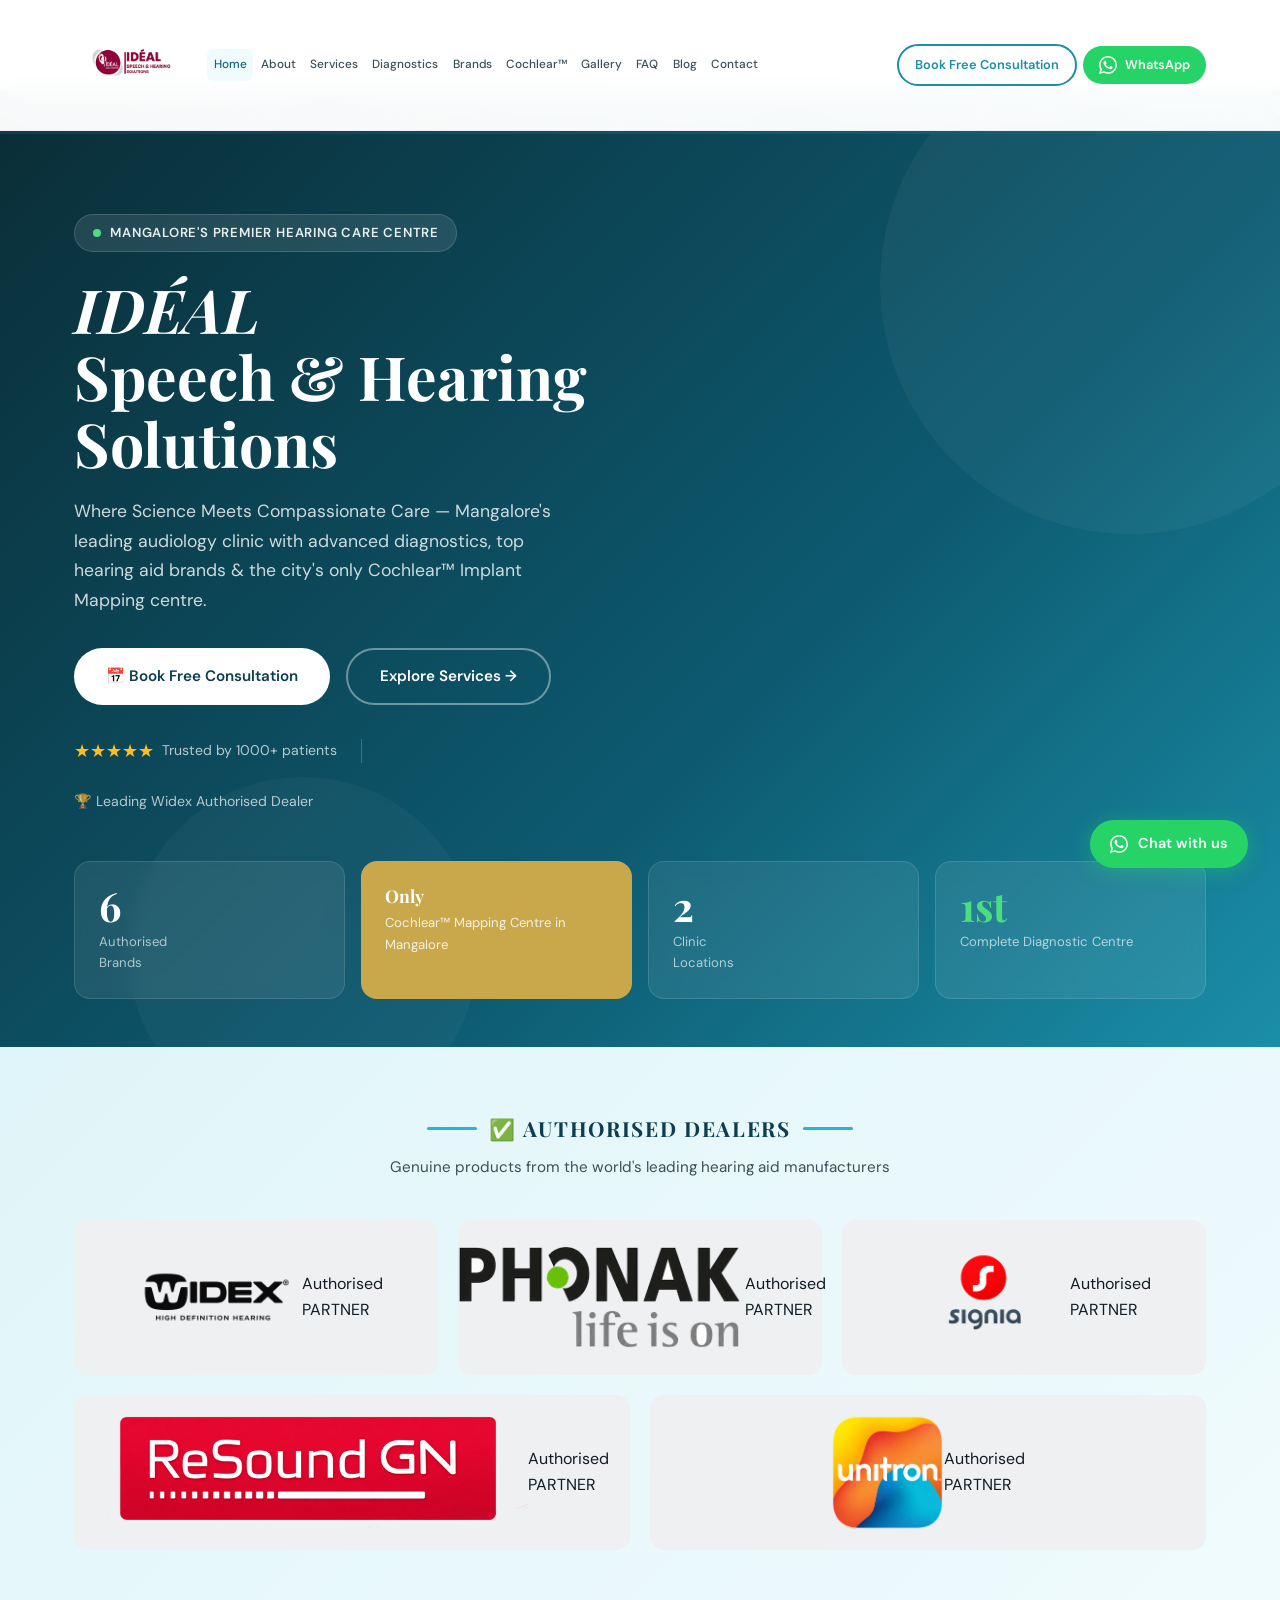
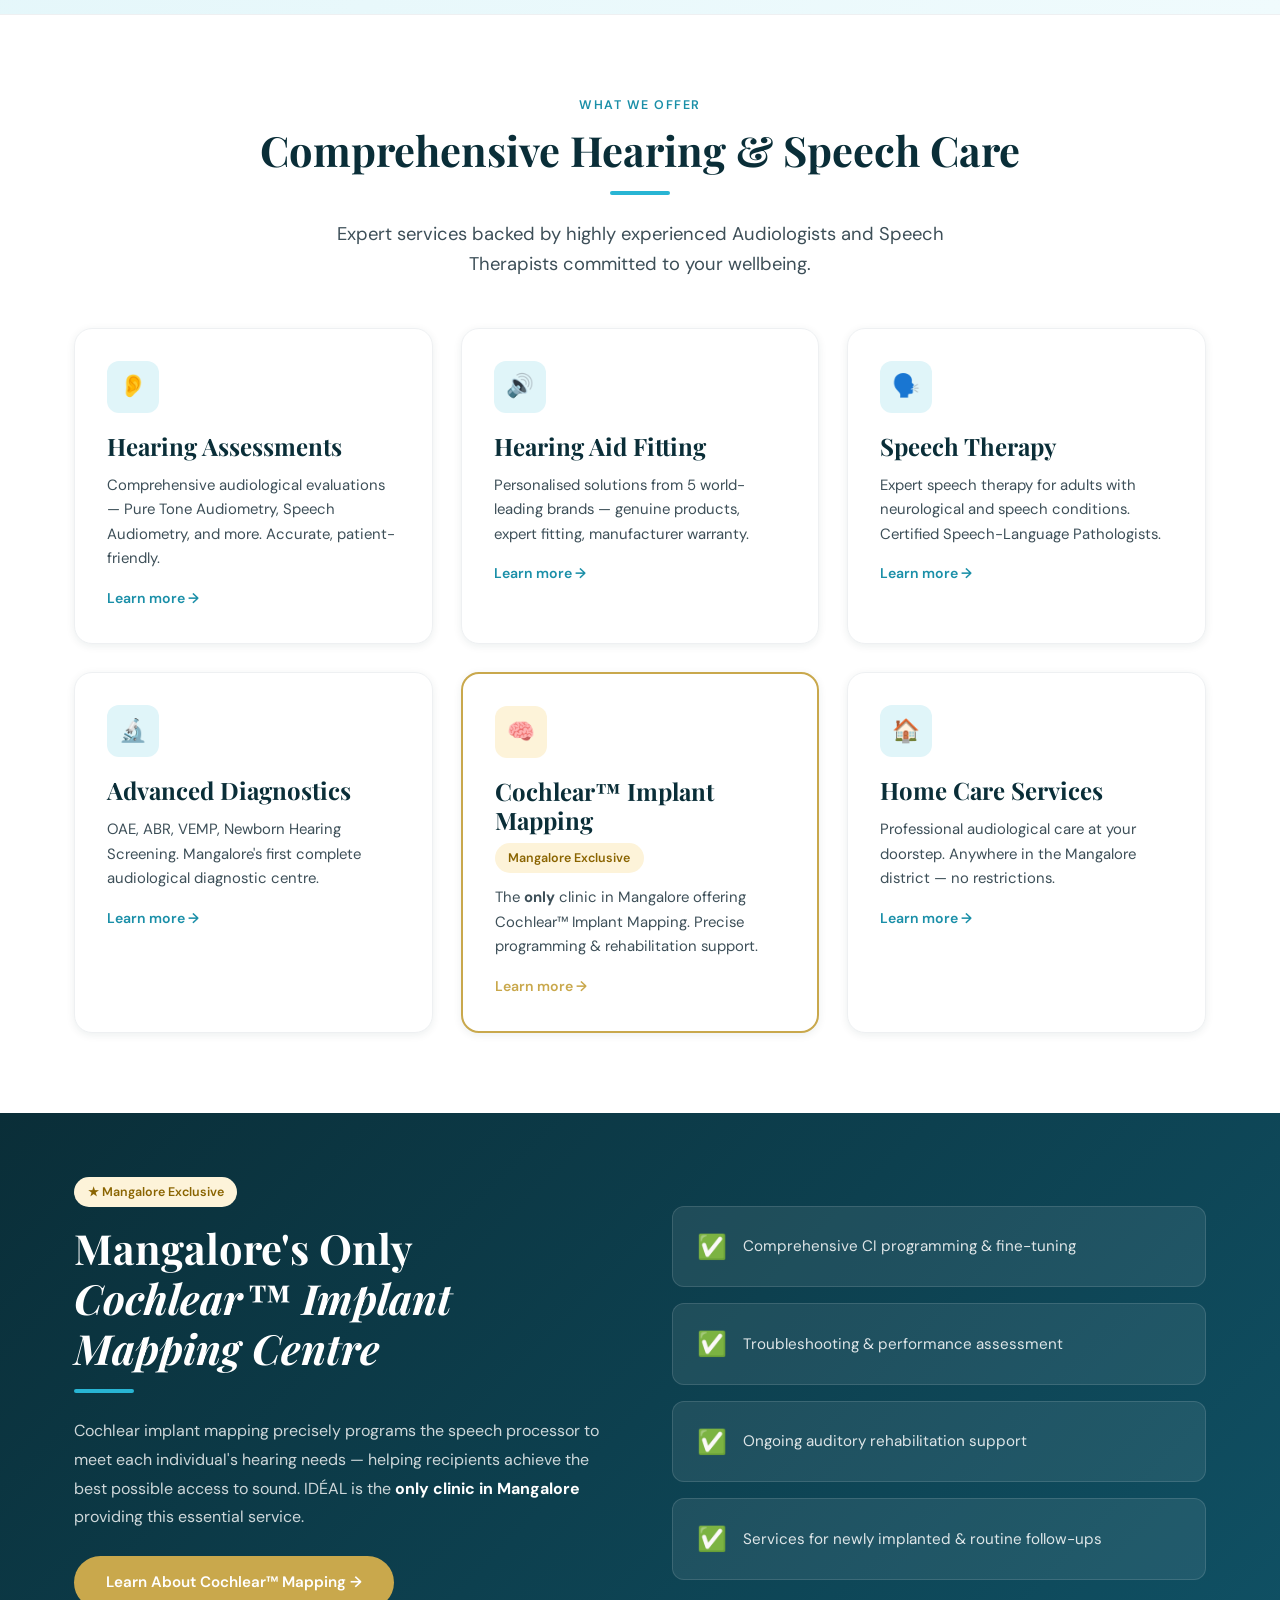
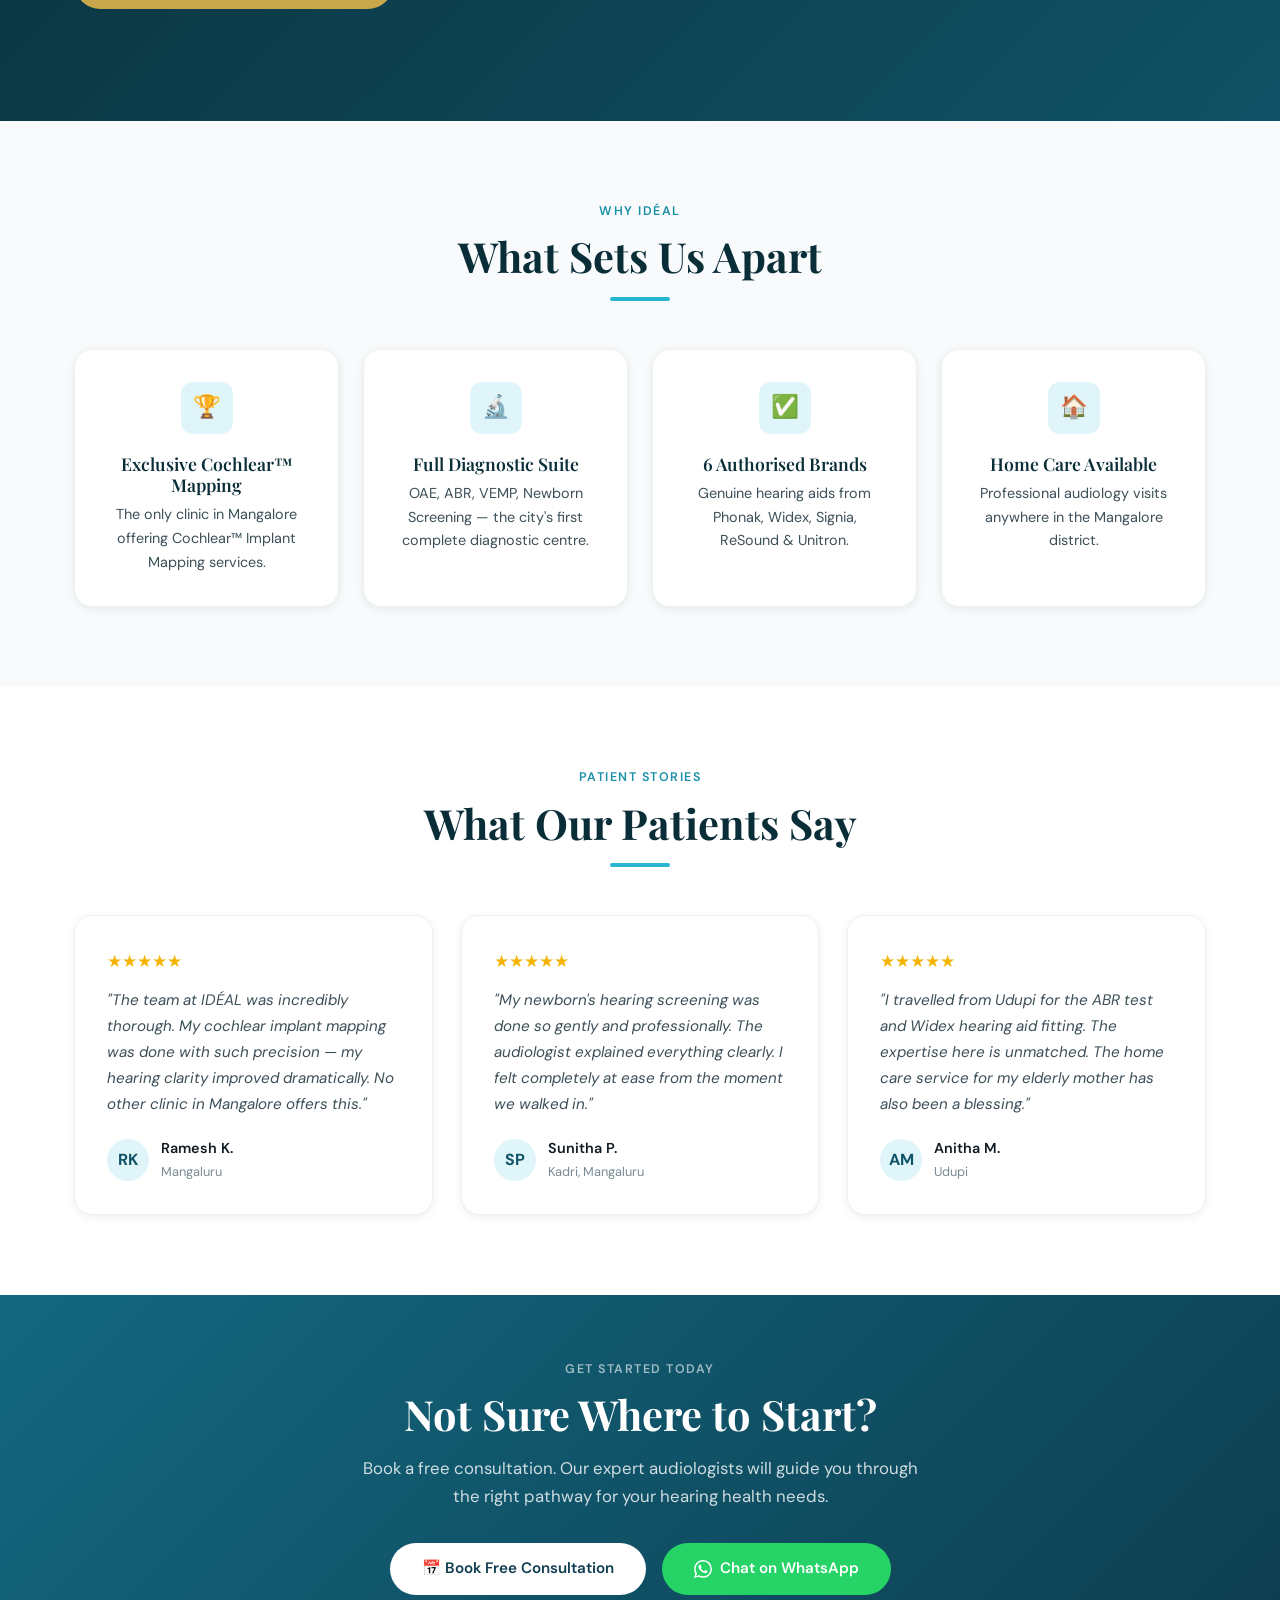
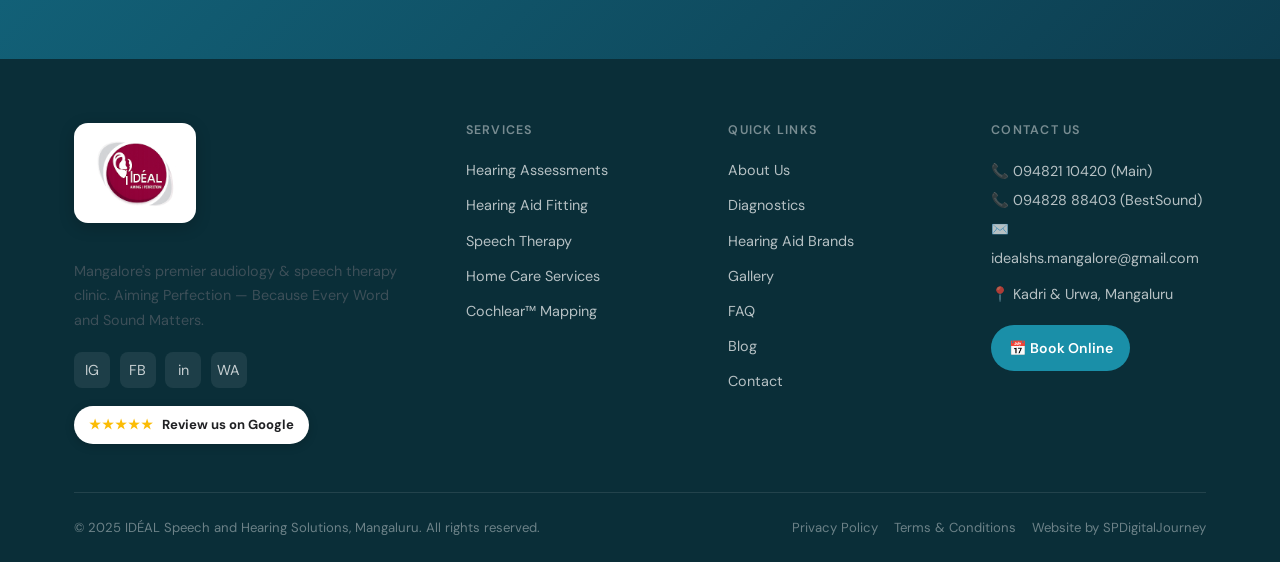
==== commit fc0580bd: "Add files via upload" ====
--- a/index.html
+++ b/index.html
@@ -19,7 +19,6 @@
 <meta name="twitter:card" content="summary_large_image">
 <meta name="twitter:title" content="IDÉAL Speech & Hearing Solutions | Audiologist Mangalore">
 <meta name="twitter:description" content="Mangalore's leading audiology clinic. Only Cochlear™ Mapping centre. Free consultation.">
-<meta name="twitter:image" content="https://idealshs.com/og-image.jpg">
 <!-- Schema.org -->
 <script type="application/ld+json">
 {
@@ -41,11 +40,6 @@
   "paymentAccepted":"Cash, UPI, Card"
 }
 </script>
-<link rel="icon" type="image/x-icon" href="favicon.ico">
-<link rel="icon" type="image/png" sizes="32x32" href="favicon-32x32.png">
-<link rel="icon" type="image/png" sizes="16x16" href="favicon-16x16.png">
-<link rel="icon" type="image/png" sizes="192x192" href="favicon-192x192.png">
-<link rel="apple-touch-icon" sizes="180x180" href="apple-touch-icon.png">
 <link rel="stylesheet" href="style.css">
 </head>
 <body>
@@ -76,7 +70,7 @@
 <div class="mobile-menu"><a href="index.html">Home</a><a href="about.html">About</a><a href="services.html">Services</a><a href="diagnostics.html">Diagnostics</a><a href="brands.html">Brands</a><a href="cochlear.html">Cochlear™</a><a href="gallery.html">Gallery</a><a href="faq.html">FAQ</a><a href="blog.html">Blog</a><a href="contact.html">Contact</a><a href="#" data-modal="lead" style="background:var(--teal-500);color:#fff;margin-top:.5rem">📅 Book Free Consultation</a></div>
 
 <!-- MARQUEE STRIP -->
-<div class="exclusive-strip" style="margin-top:130px">
+<div class="exclusive-strip" style="margin-top:90px">
   <div class="marquee-track">
     <div class="marquee-inner">
       <span>Only Cochlear™ Mapping Centre in Mangalore</span>
@@ -107,7 +101,7 @@
   <div style="position:absolute;bottom:-80px;left:10%;width:350px;height:350px;border-radius:50%;background:rgba(255,255,255,.03)"></div>
   <div class="container" style="position:relative;z-index:1">
     <div class="hero-grid">
-      <div class="hero-text-content">
+      <div>
         <div style="display:inline-flex;align-items:center;gap:.6rem;background:rgba(255,255,255,.1);border:1px solid rgba(255,255,255,.15);padding:.45rem 1.1rem;border-radius:50px;margin-bottom:1.5rem">
           <span style="width:8px;height:8px;background:#4ade80;border-radius:50%;animation:blink 1.5s infinite"></span>
           <span style="color:rgba(255,255,255,.9);font-size:.82rem;font-weight:600;letter-spacing:.06em">MANGALORE'S PREMIER HEARING CARE CENTRE</span>
@@ -131,9 +125,6 @@
           <span style="color:rgba(255,255,255,.7);font-size:.88rem">🏆 Leading Widex Authorised Dealer</span>
         </div>
       </div>
-      <div class="hero-illus">
-        <img src="hero-illustration.svg" alt="IDÉAL Speech &amp; Hearing Solutions — Cochlear™ Implant Mapping, Hearing Aid Fitting, Advanced Diagnostics and Speech Therapy">
-      </div>
       <div class="hero-stats">
         <div class="hero-stat-card" style="background:rgba(255,255,255,.08);border:1px solid rgba(255,255,255,.12);border-radius:16px;padding:1.5rem;backdrop-filter:blur(8px)">
           <div style="font-family:var(--font-display);font-size:2.5rem;font-weight:700;color:#fff;line-height:1">6</div>
@@ -169,11 +160,31 @@
       <p style="margin-top:.6rem;font-size:.95rem;color:var(--grey-700)">Genuine products from the world's leading hearing aid manufacturers</p>
     </div>
     <div class="dealer-grid">
-      <div class="dealer-card"><img src="widex-logo.png" alt="Widex"></div>
-      <div class="dealer-card"><img src="phonak-logo.png" alt="Phonak"></div>
-      <div class="dealer-card"><img src="signia-logo.png" alt="Signia"></div>
-      <div class="dealer-card"><img src="resound-logo.png" alt="GN ReSound"></div>
-      <div class="dealer-card"><img src="unitron-logo.png" alt="Unitron"></div>
+      <div class="dealer-card">
+        <img src="widex-logo.png" alt="Widex">
+        <span class="dealer-divider"></span>
+        <span class="dealer-label">Authorised<br>PARTNER</span>
+      </div>
+      <div class="dealer-card">
+        <img src="phonak-logo.png" alt="Phonak">
+        <span class="dealer-divider"></span>
+        <span class="dealer-label">Authorised<br>PARTNER</span>
+      </div>
+      <div class="dealer-card">
+        <img src="signia-logo.png" alt="Signia">
+        <span class="dealer-divider"></span>
+        <span class="dealer-label">Authorised<br>PARTNER</span>
+      </div>
+      <div class="dealer-card">
+        <img src="resound-logo.png" alt="GN ReSound">
+        <span class="dealer-divider"></span>
+        <span class="dealer-label">Authorised<br>PARTNER</span>
+      </div>
+      <div class="dealer-card">
+        <img src="unitron-logo.png" alt="Unitron">
+        <span class="dealer-divider"></span>
+        <span class="dealer-label">Authorised<br>PARTNER</span>
+      </div>
     </div>
   </div>
 </section>
@@ -349,7 +360,7 @@
     <div class="footer-grid">
       <div class="footer-brand">
         <div style="display:flex;align-items:center;gap:.75rem;margin-bottom:1rem">
-          <img src="logo.png" alt="IDÉAL Speech and Hearing Solutions" class="footer-logo">
+          <img src="logo-icon.png" alt="IDÉAL Speech and Hearing Solutions" class="footer-logo">
         </div>
         <p>Mangalore's premier audiology &amp; speech therapy clinic. Aiming Perfection — Because Every Word and Sound Matters.</p>
         <div class="footer-social">
@@ -357,7 +368,7 @@
           <a href="https://www.facebook.com/people/Id%C3%A9al-Speech-and-Hearing-Solutions/61573655292414/" target="_blank" rel="noopener" title="Facebook">FB</a>
           <a href="https://www.linkedin.com/company/ideal-speech-and-hearing-solutions/" target="_blank" rel="noopener" title="LinkedIn">in</a>
           <a href="https://wa.me/919482110420" target="_blank" rel="noopener" title="WhatsApp">WA</a>
-        </div>
+        </div><a href="https://g.page/r/CUAIKrfOPGJlEBM/review" target="_blank" rel="noopener" aria-label="Review us on Google" style="display:inline-flex;align-items:center;gap:.5rem;margin-top:1.1rem;background:#fff;color:#202124;padding:.5rem .95rem;border-radius:50px;font-size:.82rem;font-weight:700;box-shadow:0 2px 10px rgba(0,0,0,.18)"><span style="color:#fbbc05;letter-spacing:1px">★★★★★</span> Review us on Google</a>
       </div>
       <div>
         <h4>Services</h4>
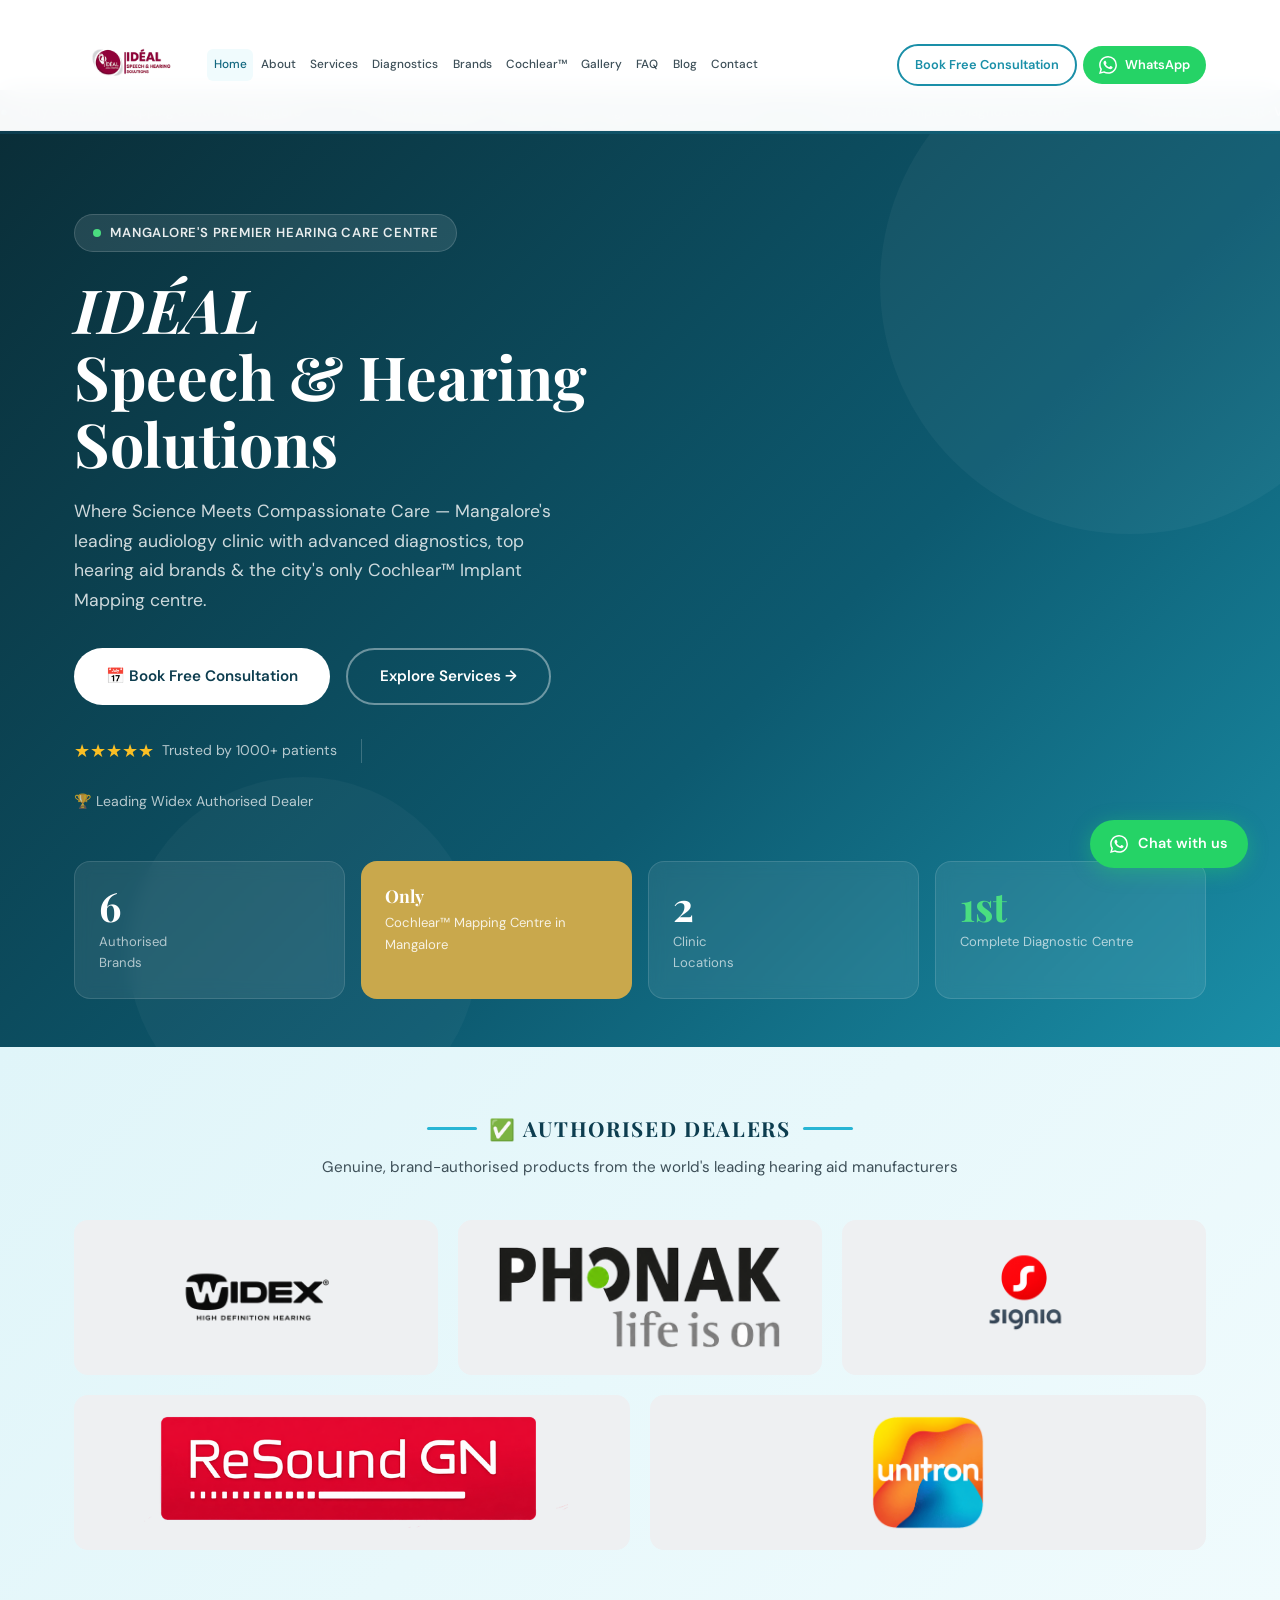
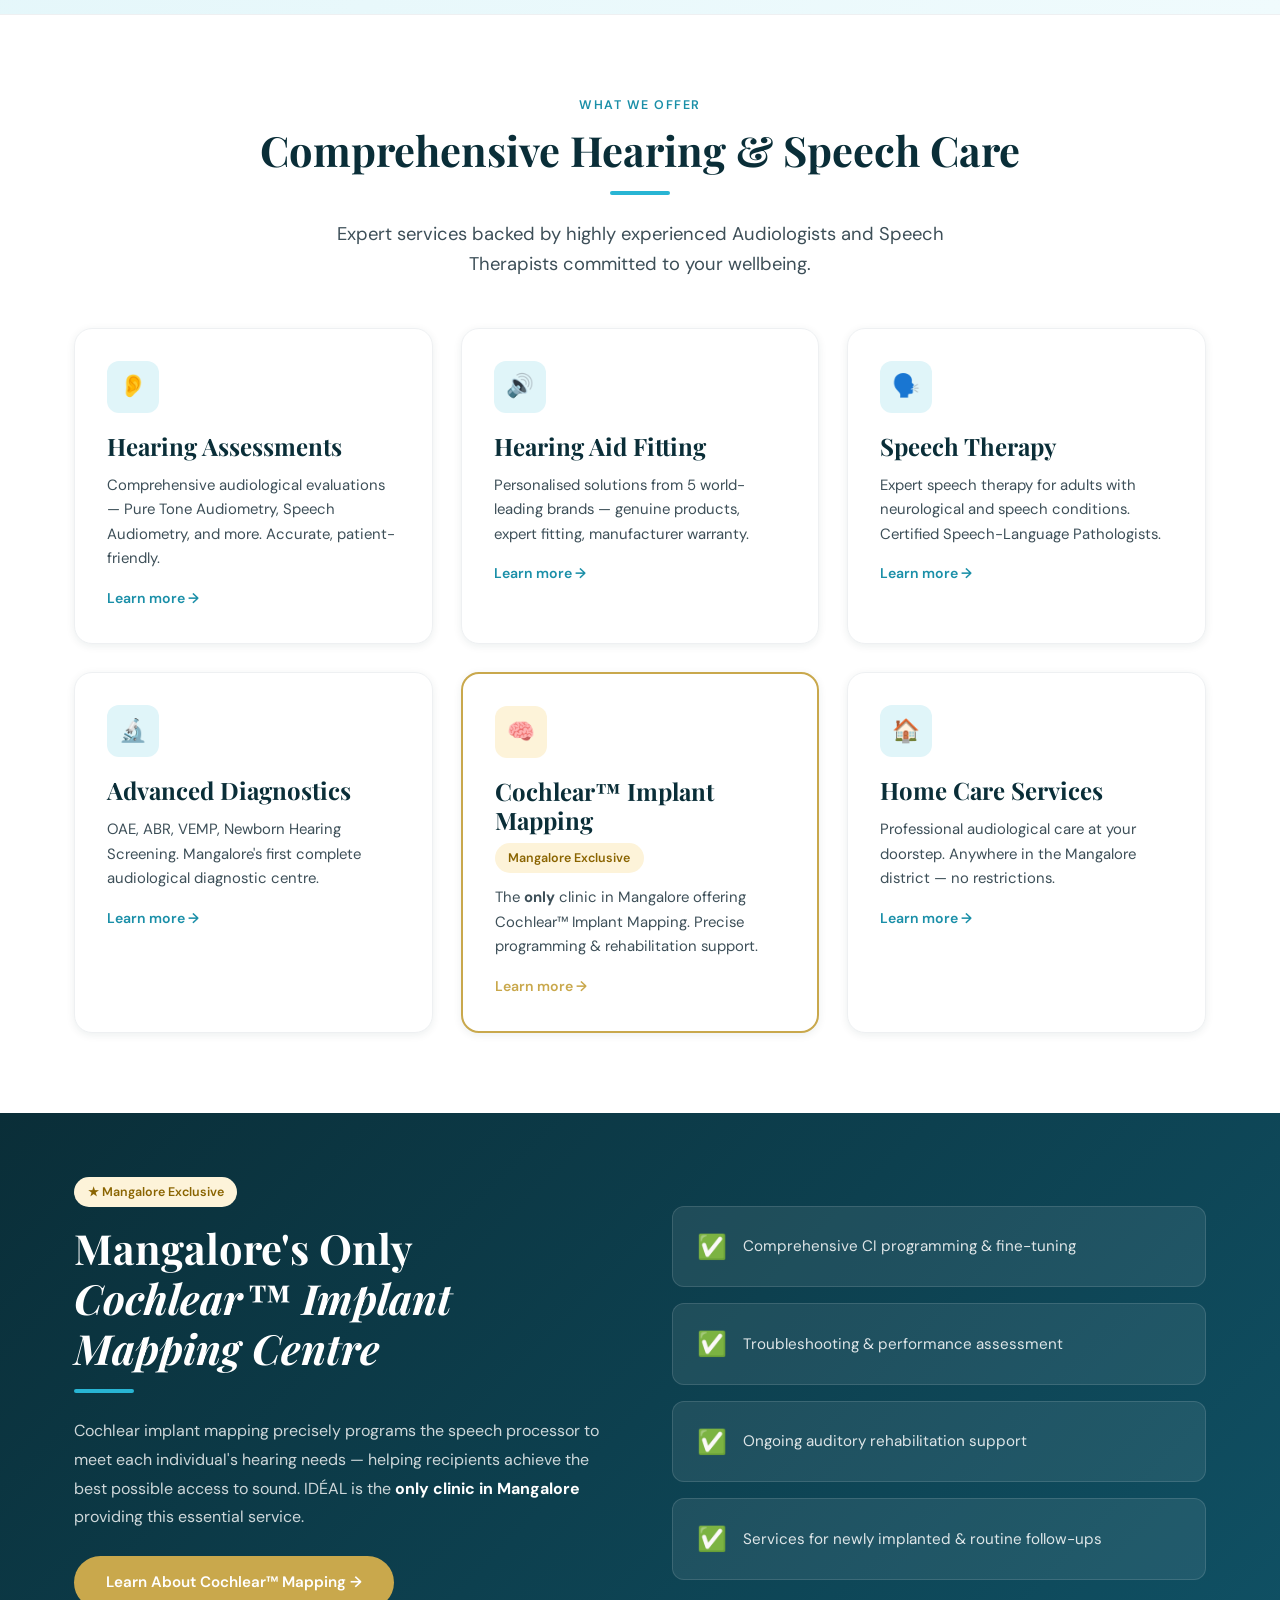
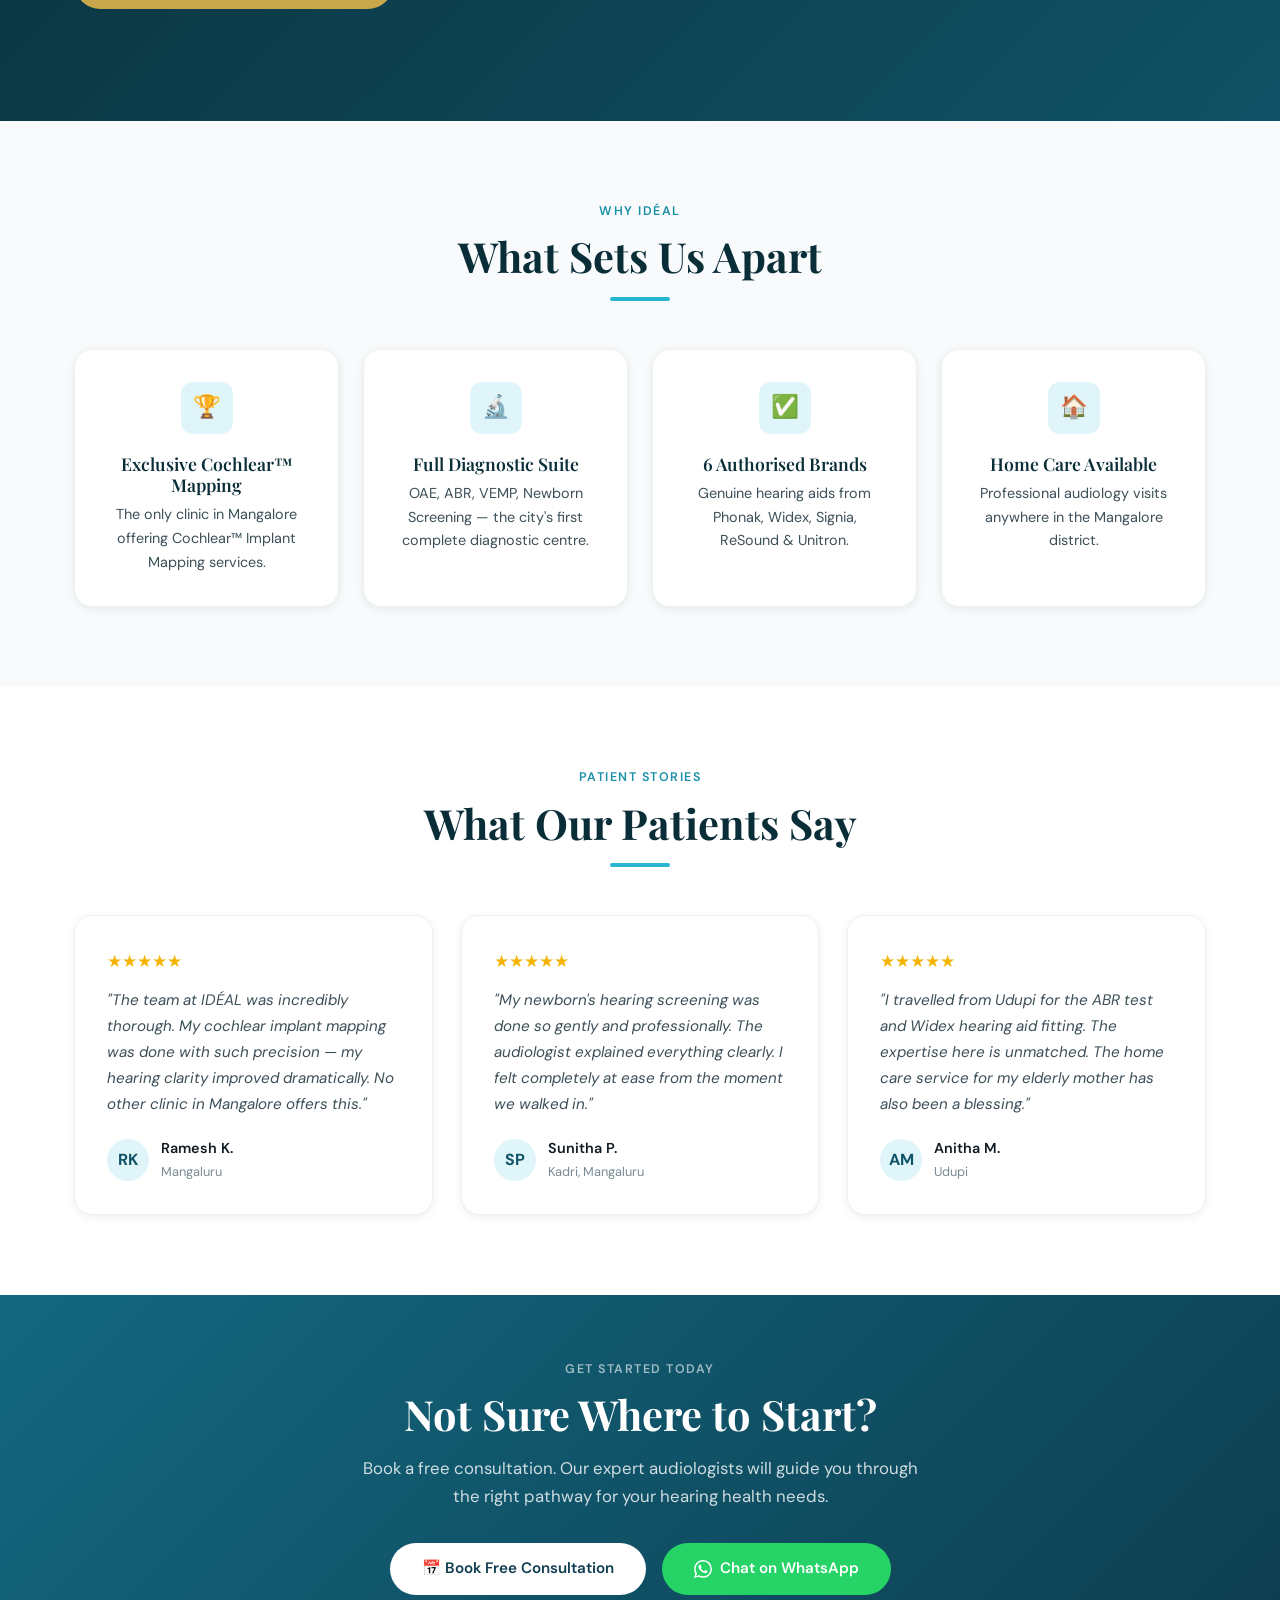
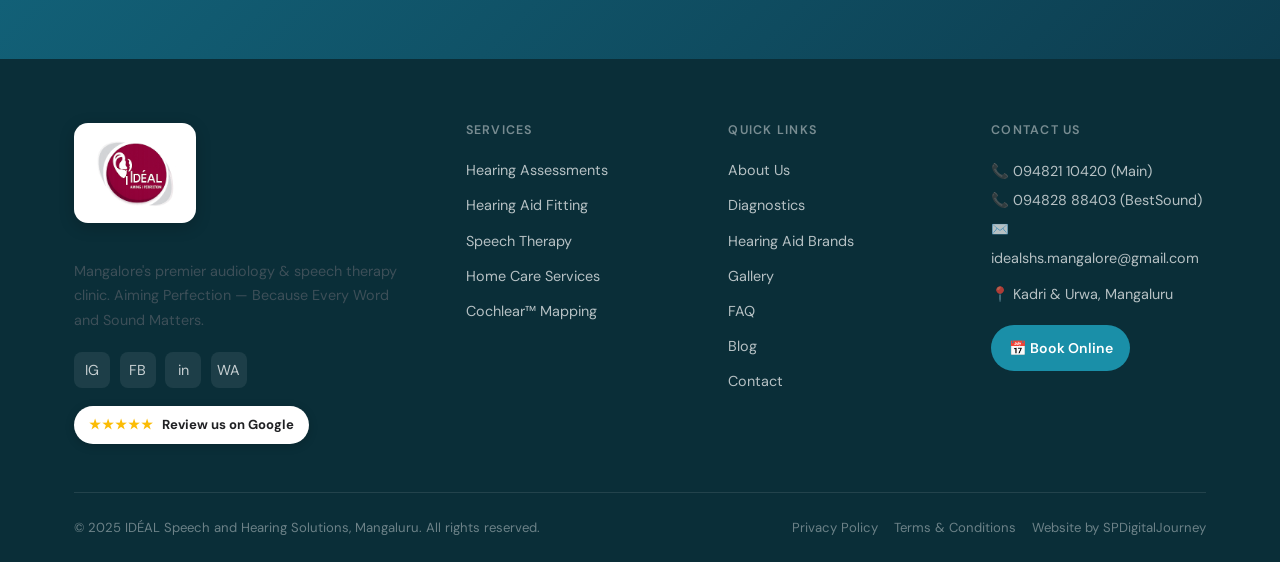
==== commit 565b9883: "Update product description and dealer card styles" ====
--- a/index.html
+++ b/index.html
@@ -157,33 +157,23 @@
         ✅ Authorised Dealers
         <span style="width:50px;height:3px;background:var(--teal-400);display:inline-block;border-radius:2px"></span>
       </span>
-      <p style="margin-top:.6rem;font-size:.95rem;color:var(--grey-700)">Genuine products from the world's leading hearing aid manufacturers</p>
+      <p style="margin-top:.6rem;font-size:.95rem;color:var(--grey-700)">Genuine, brand-authorised products from the world's leading hearing aid manufacturers</p>
     </div>
     <div class="dealer-grid">
-      <div class="dealer-card">
+      <div class="dealer-card" style="justify-content:center">
         <img src="widex-logo.png" alt="Widex">
-        <span class="dealer-divider"></span>
-        <span class="dealer-label">Authorised<br>PARTNER</span>
-      </div>
-      <div class="dealer-card">
+      </div>
+      <div class="dealer-card" style="justify-content:center">
         <img src="phonak-logo.png" alt="Phonak">
-        <span class="dealer-divider"></span>
-        <span class="dealer-label">Authorised<br>PARTNER</span>
-      </div>
-      <div class="dealer-card">
+      </div>
+      <div class="dealer-card" style="justify-content:center">
         <img src="signia-logo.png" alt="Signia">
-        <span class="dealer-divider"></span>
-        <span class="dealer-label">Authorised<br>PARTNER</span>
-      </div>
-      <div class="dealer-card">
+      </div>
+      <div class="dealer-card" style="justify-content:center">
         <img src="resound-logo.png" alt="GN ReSound">
-        <span class="dealer-divider"></span>
-        <span class="dealer-label">Authorised<br>PARTNER</span>
-      </div>
-      <div class="dealer-card">
+      </div>
+      <div class="dealer-card" style="justify-content:center">
         <img src="unitron-logo.png" alt="Unitron">
-        <span class="dealer-divider"></span>
-        <span class="dealer-label">Authorised<br>PARTNER</span>
       </div>
     </div>
   </div>
